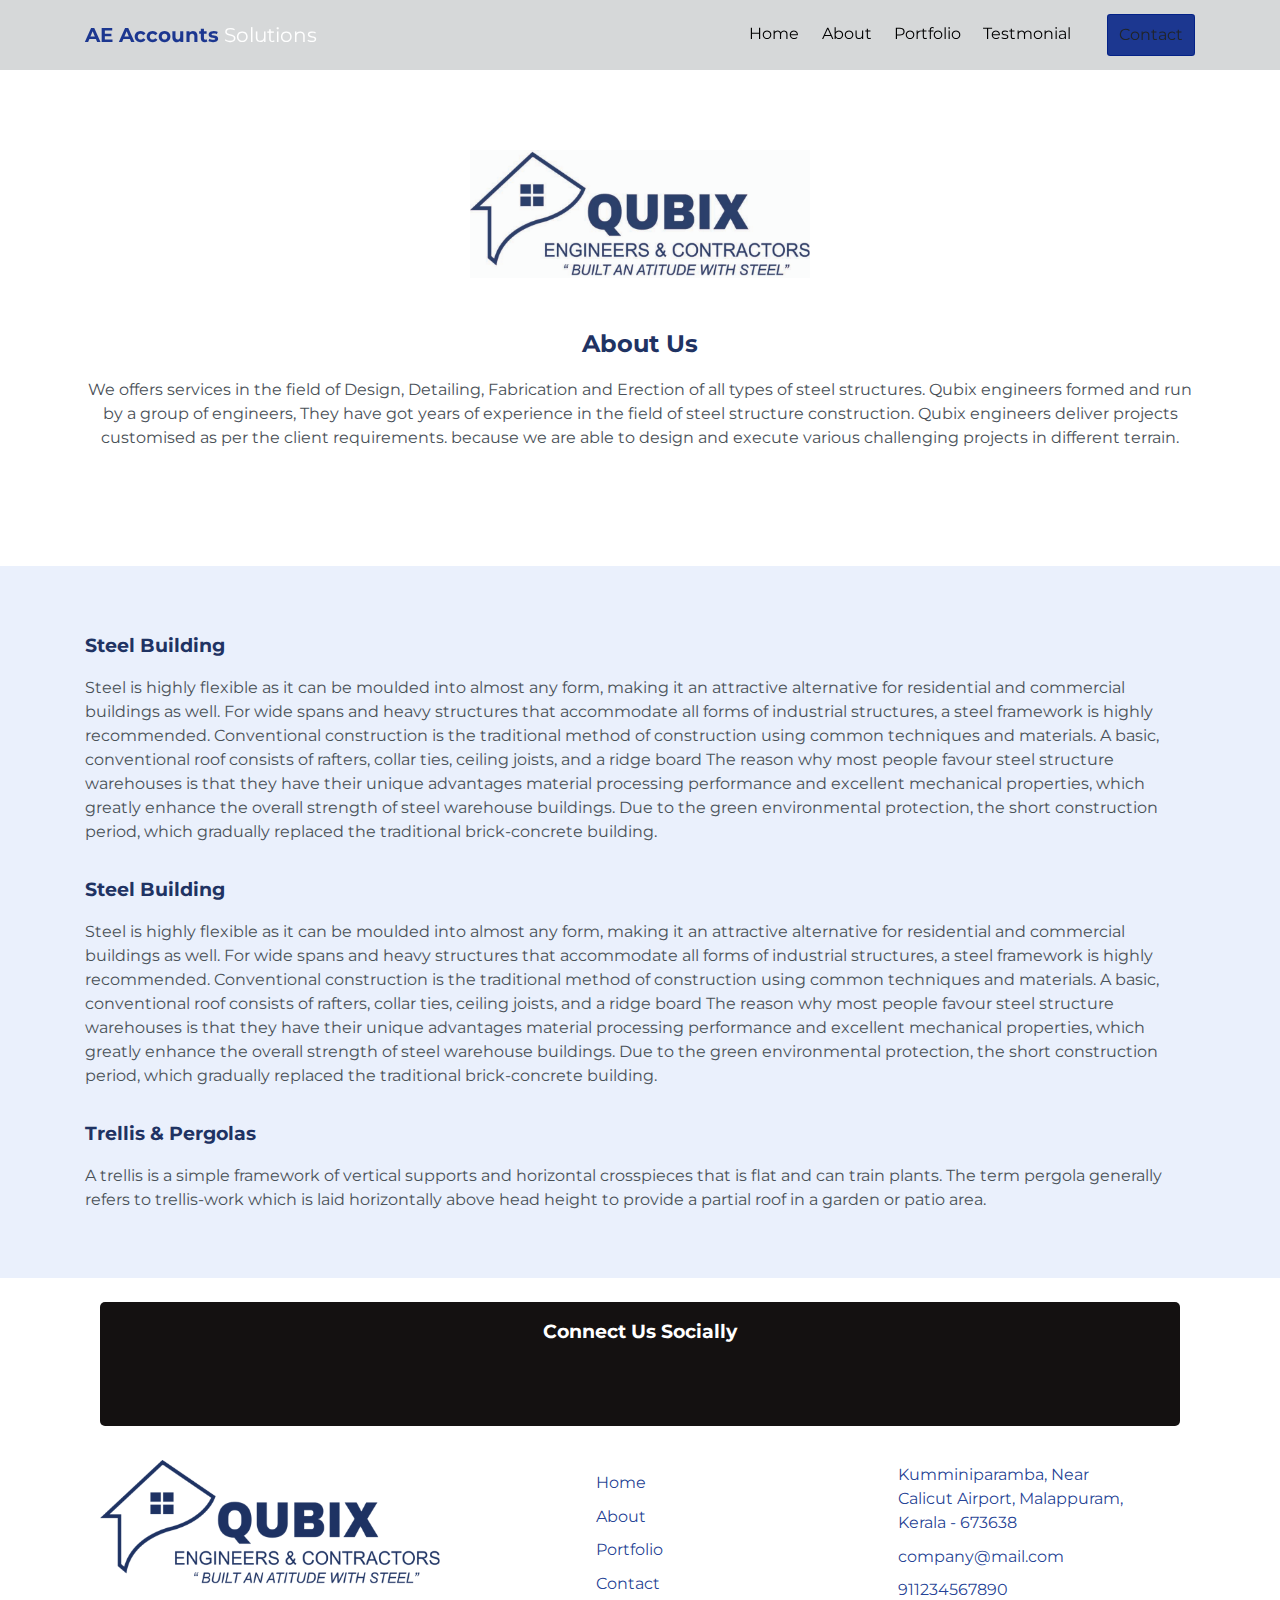
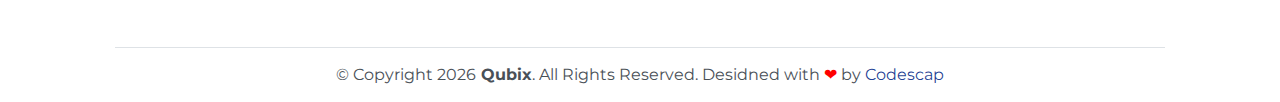
==== about.html @ 7cf541d4 "1.0" ====
<!DOCTYPE html>
<html lang="en">

<head>
    <meta charset="utf-8">
    <meta name="viewport" content="width=device-width, initial-scale=1, shrink-to-fit=no">
    <meta name="description" content="Start your development with AE Accounts Solutions landing page.">
    <meta name="author" content="Devcrud">
    <title>Qubix</title>

    <!-- font -->
    <link rel="preconnect" href="https://fonts.googleapis.com">
    <link rel="preconnect" href="https://fonts.gstatic.com" crossorigin>
    <link href="https://fonts.googleapis.com/css2?family=Montserrat:wght@200;300;400;500;600;700;800;900&display=swap"
        rel="stylesheet">

    <!-- font icons -->
    <link rel="stylesheet" href="assets/vendors/themify-icons/css/themify-icons.css">
    <link rel="stylesheet" href="https://cdnjs.cloudflare.com/ajax/libs/font-awesome/6.2.0/css/all.min.css"
        integrity="sha512-xh6O/CkQoPOWDdYTDqeRdPCVd1SpvCA9XXcUnZS2FmJNp1coAFzvtCN9BmamE+4aHK8yyUHUSCcJHgXloTyT2A=="
        crossorigin="anonymous" referrerpolicy="no-referrer" />

    <!-- main styles -->
    <link rel="stylesheet" href="assets/css/style.css">

</head>

<body data-spy="scroll" data-target=".navbar" data-offset="40" id="home">

    <!-- Page Navbar -->
    <nav id="scrollspy" class="navbar page-navbar navbar-light navbar-expand-md fixed-top" data-spy="affix"
        data-offset-top="20">
        <div class="container">
            <a class="navbar-brand" href="#"><strong class="text-primary">AE Accounts</strong> <span
                    class="text-dark">Solutions</span></a>
            <button class="navbar-toggler" type="button" data-toggle="collapse" data-target="#navbarSupportedContent"
                aria-controls="navbarSupportedContent" aria-expanded="false" aria-label="Toggle navigation">
                <span class="navbar-toggler-icon"></span>
            </button>

            <div class="collapse navbar-collapse" id="navbarSupportedContent">
                <ul class="navbar-nav ml-auto">
                    <li class="nav-item">
                        <a class="nav-link" href="index.html">Home</a>
                    </li>
                    <li class="nav-item">
                        <a class="nav-link" href="about.html">About</a>
                    </li>
                    <li class="nav-item">
                        <a class="nav-link" href="#features">Portfolio</a>
                    </li>
                    <li class="nav-item">
                        <a class="nav-link" href="#testmonial">Testmonial</a>
                    </li>
                    <!-- <li class="nav-item">
                        <a class="nav-link" href="#contact">Contact</a>
                    </li> -->
                    <li class="nav-item ml-md-4">
                        <a class="nav-link btn btn-primary" href="contact.html">Contact</a>
                    </li>
                </ul>
            </div>
        </div>
    </nav>
    <!-- End of Page Navbar -->

    <!-- Page Header -->
    <section class="abt-sec">
        <header id="home" class="abt">
            <div class="overlay"></div>
            <div class="header-content">
                <div class="container text-center">
                    <img class="col-lg-4 img-fluid pb-5" src="assets/img/logo.jpg" alt="">
                    <h2>About Us</h2>
                    <!-- <img class="col-lg-4 img-fluid py-5" src="assets/img/logo.jpg" alt=""> -->
                    <p class="pt-3">We offers services in the field of Design, Detailing, Fabrication and Erection of
                        all
                        types of steel structures. Qubix engineers formed and run by a group of engineers, They have got
                        years of experience in the field of steel structure construction. Qubix engineers deliver
                        projects
                        customised as per the client requirements. because we are able to design and execute various
                        challenging projects in different terrain.</p>
                </div>
            </div>
        </header>
    </section>
    <!-- End of Page Header -->

    <section class="abt-content">
        <div class="container">
            <div>
                <h3 class="pt-3">Steel Building</h3>
                <p class="pt-3">Steel is highly flexible as it can be moulded into almost any form, making it an
                    attractive
                    alternative for residential and commercial buildings as well. For wide spans and heavy structures
                    that accommodate all forms of industrial structures, a steel framework is highly recommended.
                    Conventional construction is the traditional method of construction using common techniques and
                    materials. A basic, conventional roof consists of rafters, collar ties, ceiling joists, and a ridge
                    board
                    The reason why most people favour steel structure warehouses is that they have their unique
                    advantages material processing performance and excellent mechanical properties, which greatly
                    enhance the overall strength of steel warehouse buildings. Due to the green environmental
                    protection, the short construction period, which gradually replaced the traditional brick-concrete
                    building.
                </p>
            </div>
            <div>
                <h3 class="pt-3">Steel Building</h3>
                <p class="pt-3">Steel is highly flexible as it can be moulded into almost any form, making it an
                    attractive
                    alternative for residential and commercial buildings as well. For wide spans and heavy structures
                    that accommodate all forms of industrial structures, a steel framework is highly recommended.
                    Conventional construction is the traditional method of construction using common techniques and
                    materials. A basic, conventional roof consists of rafters, collar ties, ceiling joists, and a ridge
                    board
                    The reason why most people favour steel structure warehouses is that they have their unique
                    advantages material processing performance and excellent mechanical properties, which greatly
                    enhance the overall strength of steel warehouse buildings. Due to the green environmental
                    protection, the short construction period, which gradually replaced the traditional brick-concrete
                    building.
                </p>
            </div>
            <div>
                <h3 class="pt-3">Trellis & Pergolas</h3>
                <p class="pt-3">A trellis is a simple framework of vertical supports and horizontal crosspieces that is
                    flat and can train plants. The term pergola generally refers to trellis-work which is laid
                    horizontally above head height to provide a partial roof in a garden or patio area.
                </p>
            </div>
        </div>
    </section>

    <!-- Section -->
    <section class="pb-0 pt-4">
        <!-- Container -->
        <div class="container">
            <div class="container">
                <div class="footer-top text-center py-3 mb-2">
                    <h3 class="pb-3">Connect Us Socially</h3>
                    <div class="icons-class-footer-top">
                        <i class="fa-brands fa-facebook px-2"></i>
                        <i class="fa-brands fa-whatsapp px-2"></i>
                        <i class="fa-brands fa-instagram px-2"></i>
                    </div>
                </div>
                <div class="row justify-content-between pt-4">
                    <div class="col-lg-4">
                        <img class="img-fluid" src="assets/img/logo.png" alt="">
                    </div>
                    <div class="row footer-cont">
                        <div class="footer-links col-lg-4 pt-2">
                            <!-- px-5 mx-auto -->
                            <ul>
                                <li><a href="">Home</a></li>
                                <li><a href="">About</a></li>
                                <li><a href="">Portfolio</a></li>
                                <li><a href="">Contact</a></li>
                            </ul>
                        </div>
                        <div class="col-lg-5">
                            <div class="footer-contact">
                                <i class="fa-solid fa-location-dot pr-3 mt-1"></i>
                                <div><a href="">Kumminiparamba, Near Calicut Airport, Malappuram, Kerala - 673638</a>
                                </div>
                            </div>
                            <div class="footer-contact">
                                <i class="fa-solid fa-envelope pr-3 mt-1"></i>
                                <a href="">company@mail.com</a>
                            </div>
                            <div class="footer-contact">
                                <i class="fa-solid fa-phone pr-3 mt-1"></i>
                                <a href="">911234567890</a>
                            </div>
                        </div>
                    </div>
                </div>
            </div>

            <!-- foooter -->
            <footer class="footer text-center">
                <p>&copy; Copyright
                    <script>document.write(new Date().getFullYear())</script><strong> Qubix</strong>. All Rights
                    Reserved. Desidned with <span>❤</span> by <a href="www.codescap.com">Codescap</a>
                </p>
            </footer>
            <!-- End of Footer-->

        </div>
        <!--End of Container -->
    </section>
    <!-- End of Section -->

    <!-- core  -->
    <script src="assets/vendors/jquery/jquery-3.4.1.js"></script>
    <script src="assets/vendors/bootstrap/bootstrap.bundle.js"></script>

    <!-- bootstrap affix -->
    <script src="assets/vendors/bootstrap/bootstrap.affix.js"></script>

    <!-- AE Accounts Solutions js -->
    <script src="assets/js/creative-design.js"></script>

</body>

</html>
---- assets/vendors/themify-icons/css/themify-icons.css ----
@font-face {
	font-family: 'themify';
	src:url("../fonts/themify.eot?-fvbane");
	src:url("../fonts/themify.eot?#iefix-fvbane") format("embedded-opentype"),
		url("../fonts/themify.woff?-fvbane") format("woff"),
		url("../fonts/themify.ttf?-fvbane") format("truetype"),
		url("../fonts/themify.svg?-fvbane#themify") format("svg");
	font-weight: normal;
	font-style: normal;
}

[class^="ti-"], [class*=" ti-"] {
	font-family: 'themify';
	speak: none;
	font-style: normal;
	font-weight: normal;
	font-variant: normal;
	text-transform: none;
	line-height: 1;

	/* Better Font Rendering =========== */
	-webkit-font-smoothing: antialiased;
	-moz-osx-font-smoothing: grayscale;
}

.ti-wand:before {
	content: "\e600";
}
.ti-volume:before {
	content: "\e601";
}
.ti-user:before {
	content: "\e602";
}
.ti-unlock:before {
	content: "\e603";
}
.ti-unlink:before {
	content: "\e604";
}
.ti-trash:before {
	content: "\e605";
}
.ti-thought:before {
	content: "\e606";
}
.ti-target:before {
	content: "\e607";
}
.ti-tag:before {
	content: "\e608";
}
.ti-tablet:before {
	content: "\e609";
}
.ti-star:before {
	content: "\e60a";
}
.ti-spray:before {
	content: "\e60b";
}
.ti-signal:before {
	content: "\e60c";
}
.ti-shopping-cart:before {
	content: "\e60d";
}
.ti-shopping-cart-full:before {
	content: "\e60e";
}
.ti-settings:before {
	content: "\e60f";
}
.ti-search:before {
	content: "\e610";
}
.ti-zoom-in:before {
	content: "\e611";
}
.ti-zoom-out:before {
	content: "\e612";
}
.ti-cut:before {
	content: "\e613";
}
.ti-ruler:before {
	content: "\e614";
}
.ti-ruler-pencil:before {
	content: "\e615";
}
.ti-ruler-alt:before {
	content: "\e616";
}
.ti-bookmark:before {
	content: "\e617";
}
.ti-bookmark-alt:before {
	content: "\e618";
}
.ti-reload:before {
	content: "\e619";
}
.ti-plus:before {
	content: "\e61a";
}
.ti-pin:before {
	content: "\e61b";
}
.ti-pencil:before {
	content: "\e61c";
}
.ti-pencil-alt:before {
	content: "\e61d";
}
.ti-paint-roller:before {
	content: "\e61e";
}
.ti-paint-bucket:before {
	content: "\e61f";
}
.ti-na:before {
	content: "\e620";
}
.ti-mobile:before {
	content: "\e621";
}
.ti-minus:before {
	content: "\e622";
}
.ti-medall:before {
	content: "\e623";
}
.ti-medall-alt:before {
	content: "\e624";
}
.ti-marker:before {
	content: "\e625";
}
.ti-marker-alt:before {
	content: "\e626";
}
.ti-arrow-up:before {
	content: "\e627";
}
.ti-arrow-right:before {
	content: "\e628";
}
.ti-arrow-left:before {
	content: "\e629";
}
.ti-arrow-down:before {
	content: "\e62a";
}
.ti-lock:before {
	content: "\e62b";
}
.ti-location-arrow:before {
	content: "\e62c";
}
.ti-link:before {
	content: "\e62d";
}
.ti-layout:before {
	content: "\e62e";
}
.ti-layers:before {
	content: "\e62f";
}
.ti-layers-alt:before {
	content: "\e630";
}
.ti-key:before {
	content: "\e631";
}
.ti-import:before {
	content: "\e632";
}
.ti-image:before {
	content: "\e633";
}
.ti-heart:before {
	content: "\e634";
}
.ti-heart-broken:before {
	content: "\e635";
}
.ti-hand-stop:before {
	content: "\e636";
}
.ti-hand-open:before {
	content: "\e637";
}
.ti-hand-drag:before {
	content: "\e638";
}
.ti-folder:before {
	content: "\e639";
}
.ti-flag:before {
	content: "\e63a";
}
.ti-flag-alt:before {
	content: "\e63b";
}
.ti-flag-alt-2:before {
	content: "\e63c";
}
.ti-eye:before {
	content: "\e63d";
}
.ti-export:before {
	content: "\e63e";
}
.ti-exchange-vertical:before {
	content: "\e63f";
}
.ti-desktop:before {
	content: "\e640";
}
.ti-cup:before {
	content: "\e641";
}
.ti-crown:before {
	content: "\e642";
}
.ti-comments:before {
	content: "\e643";
}
.ti-comment:before {
	content: "\e644";
}
.ti-comment-alt:before {
	content: "\e645";
}
.ti-close:before {
	content: "\e646";
}
.ti-clip:before {
	content: "\e647";
}
.ti-angle-up:before {
	content: "\e648";
}
.ti-angle-right:before {
	content: "\e649";
}
.ti-angle-left:before {
	content: "\e64a";
}
.ti-angle-down:before {
	content: "\e64b";
}
.ti-check:before {
	content: "\e64c";
}
.ti-check-box:before {
	content: "\e64d";
}
.ti-camera:before {
	content: "\e64e";
}
.ti-announcement:before {
	content: "\e64f";
}
.ti-brush:before {
	content: "\e650";
}
.ti-briefcase:before {
	content: "\e651";
}
.ti-bolt:before {
	content: "\e652";
}
.ti-bolt-alt:before {
	content: "\e653";
}
.ti-blackboard:before {
	content: "\e654";
}
.ti-bag:before {
	content: "\e655";
}
.ti-move:before {
	content: "\e656";
}
.ti-arrows-vertical:before {
	content: "\e657";
}
.ti-arrows-horizontal:before {
	content: "\e658";
}
.ti-fullscreen:before {
	content: "\e659";
}
.ti-arrow-top-right:before {
	content: "\e65a";
}
.ti-arrow-top-left:before {
	content: "\e65b";
}
.ti-arrow-circle-up:before {
	content: "\e65c";
}
.ti-arrow-circle-right:before {
	content: "\e65d";
}
.ti-arrow-circle-left:before {
	content: "\e65e";
}
.ti-arrow-circle-down:before {
	content: "\e65f";
}
.ti-angle-double-up:before {
	content: "\e660";
}
.ti-angle-double-right:before {
	content: "\e661";
}
.ti-angle-double-left:before {
	content: "\e662";
}
.ti-angle-double-down:before {
	content: "\e663";
}
.ti-zip:before {
	content: "\e664";
}
.ti-world:before {
	content: "\e665";
}
.ti-wheelchair:before {
	content: "\e666";
}
.ti-view-list:before {
	content: "\e667";
}
.ti-view-list-alt:before {
	content: "\e668";
}
.ti-view-grid:before {
	content: "\e669";
}
.ti-uppercase:before {
	content: "\e66a";
}
.ti-upload:before {
	content: "\e66b";
}
.ti-underline:before {
	content: "\e66c";
}
.ti-truck:before {
	content: "\e66d";
}
.ti-timer:before {
	content: "\e66e";
}
.ti-ticket:before {
	content: "\e66f";
}
.ti-thumb-up:before {
	content: "\e670";
}
.ti-thumb-down:before {
	content: "\e671";
}
.ti-text:before {
	content: "\e672";
}
.ti-stats-up:before {
	content: "\e673";
}
.ti-stats-down:before {
	content: "\e674";
}
.ti-split-v:before {
	content: "\e675";
}
.ti-split-h:before {
	content: "\e676";
}
.ti-smallcap:before {
	content: "\e677";
}
.ti-shine:before {
	content: "\e678";
}
.ti-shift-right:before {
	content: "\e679";
}
.ti-shift-left:before {
	content: "\e67a";
}
.ti-shield:before {
	content: "\e67b";
}
.ti-notepad:before {
	content: "\e67c";
}
.ti-server:before {
	content: "\e67d";
}
.ti-quote-right:before {
	content: "\e67e";
}
.ti-quote-left:before {
	content: "\e67f";
}
.ti-pulse:before {
	content: "\e680";
}
.ti-printer:before {
	content: "\e681";
}
.ti-power-off:before {
	content: "\e682";
}
.ti-plug:before {
	content: "\e683";
}
.ti-pie-chart:before {
	content: "\e684";
}
.ti-paragraph:before {
	content: "\e685";
}
.ti-panel:before {
	content: "\e686";
}
.ti-package:before {
	content: "\e687";
}
.ti-music:before {
	content: "\e688";
}
.ti-music-alt:before {
	content: "\e689";
}
.ti-mouse:before {
	content: "\e68a";
}
.ti-mouse-alt:before {
	content: "\e68b";
}
.ti-money:before {
	content: "\e68c";
}
.ti-microphone:before {
	content: "\e68d";
}
.ti-menu:before {
	content: "\e68e";
}
.ti-menu-alt:before {
	content: "\e68f";
}
.ti-map:before {
	content: "\e690";
}
.ti-map-alt:before {
	content: "\e691";
}
.ti-loop:before {
	content: "\e692";
}
.ti-location-pin:before {
	content: "\e693";
}
.ti-list:before {
	content: "\e694";
}
.ti-light-bulb:before {
	content: "\e695";
}
.ti-Italic:before {
	content: "\e696";
}
.ti-info:before {
	content: "\e697";
}
.ti-infinite:before {
	content: "\e698";
}
.ti-id-badge:before {
	content: "\e699";
}
.ti-hummer:before {
	content: "\e69a";
}
.ti-home:before {
	content: "\e69b";
}
.ti-help:before {
	content: "\e69c";
}
.ti-headphone:before {
	content: "\e69d";
}
.ti-harddrives:before {
	content: "\e69e";
}
.ti-harddrive:before {
	content: "\e69f";
}
.ti-gift:before {
	content: "\e6a0";
}
.ti-game:before {
	content: "\e6a1";
}
.ti-filter:before {
	content: "\e6a2";
}
.ti-files:before {
	content: "\e6a3";
}
.ti-file:before {
	content: "\e6a4";
}
.ti-eraser:before {
	content: "\e6a5";
}
.ti-envelope:before {
	content: "\e6a6";
}
.ti-download:before {
	content: "\e6a7";
}
.ti-direction:before {
	content: "\e6a8";
}
.ti-direction-alt:before {
	content: "\e6a9";
}
.ti-dashboard:before {
	content: "\e6aa";
}
.ti-control-stop:before {
	content: "\e6ab";
}
.ti-control-shuffle:before {
	content: "\e6ac";
}
.ti-control-play:before {
	content: "\e6ad";
}
.ti-control-pause:before {
	content: "\e6ae";
}
.ti-control-forward:before {
	content: "\e6af";
}
.ti-control-backward:before {
	content: "\e6b0";
}
.ti-cloud:before {
	content: "\e6b1";
}
.ti-cloud-up:before {
	content: "\e6b2";
}
.ti-cloud-down:before {
	content: "\e6b3";
}
.ti-clipboard:before {
	content: "\e6b4";
}
.ti-car:before {
	content: "\e6b5";
}
.ti-calendar:before {
	content: "\e6b6";
}
.ti-book:before {
	content: "\e6b7";
}
.ti-bell:before {
	content: "\e6b8";
}
.ti-basketball:before {
	content: "\e6b9";
}
.ti-bar-chart:before {
	content: "\e6ba";
}
.ti-bar-chart-alt:before {
	content: "\e6bb";
}
.ti-back-right:before {
	content: "\e6bc";
}
.ti-back-left:before {
	content: "\e6bd";
}
.ti-arrows-corner:before {
	content: "\e6be";
}
.ti-archive:before {
	content: "\e6bf";
}
.ti-anchor:before {
	content: "\e6c0";
}
.ti-align-right:before {
	content: "\e6c1";
}
.ti-align-left:before {
	content: "\e6c2";
}
.ti-align-justify:before {
	content: "\e6c3";
}
.ti-align-center:before {
	content: "\e6c4";
}
.ti-alert:before {
	content: "\e6c5";
}
.ti-alarm-clock:before {
	content: "\e6c6";
}
.ti-agenda:before {
	content: "\e6c7";
}
.ti-write:before {
	content: "\e6c8";
}
.ti-window:before {
	content: "\e6c9";
}
.ti-widgetized:before {
	content: "\e6ca";
}
.ti-widget:before {
	content: "\e6cb";
}
.ti-widget-alt:before {
	content: "\e6cc";
}
.ti-wallet:before {
	content: "\e6cd";
}
.ti-video-clapper:before {
	content: "\e6ce";
}
.ti-video-camera:before {
	content: "\e6cf";
}
.ti-vector:before {
	content: "\e6d0";
}
.ti-themify-logo:before {
	content: "\e6d1";
}
.ti-themify-favicon:before {
	content: "\e6d2";
}
.ti-themify-favicon-alt:before {
	content: "\e6d3";
}
.ti-support:before {
	content: "\e6d4";
}
.ti-stamp:before {
	content: "\e6d5";
}
.ti-split-v-alt:before {
	content: "\e6d6";
}
.ti-slice:before {
	content: "\e6d7";
}
.ti-shortcode:before {
	content: "\e6d8";
}
.ti-shift-right-alt:before {
	content: "\e6d9";
}
.ti-shift-left-alt:before {
	content: "\e6da";
}
.ti-ruler-alt-2:before {
	content: "\e6db";
}
.ti-receipt:before {
	content: "\e6dc";
}
.ti-pin2:before {
	content: "\e6dd";
}
.ti-pin-alt:before {
	content: "\e6de";
}
.ti-pencil-alt2:before {
	content: "\e6df";
}
.ti-palette:before {
	content: "\e6e0";
}
.ti-more:before {
	content: "\e6e1";
}
.ti-more-alt:before {
	content: "\e6e2";
}
.ti-microphone-alt:before {
	content: "\e6e3";
}
.ti-magnet:before {
	content: "\e6e4";
}
.ti-line-double:before {
	content: "\e6e5";
}
.ti-line-dotted:before {
	content: "\e6e6";
}
.ti-line-dashed:before {
	content: "\e6e7";
}
.ti-layout-width-full:before {
	content: "\e6e8";
}
.ti-layout-width-default:before {
	content: "\e6e9";
}
.ti-layout-width-default-alt:before {
	content: "\e6ea";
}
.ti-layout-tab:before {
	content: "\e6eb";
}
.ti-layout-tab-window:before {
	content: "\e6ec";
}
.ti-layout-tab-v:before {
	content: "\e6ed";
}
.ti-layout-tab-min:before {
	content: "\e6ee";
}
.ti-layout-slider:before {
	content: "\e6ef";
}
.ti-layout-slider-alt:before {
	content: "\e6f0";
}
.ti-layout-sidebar-right:before {
	content: "\e6f1";
}
.ti-layout-sidebar-none:before {
	content: "\e6f2";
}
.ti-layout-sidebar-left:before {
	content: "\e6f3";
}
.ti-layout-placeholder:before {
	content: "\e6f4";
}
.ti-layout-menu:before {
	content: "\e6f5";
}
.ti-layout-menu-v:before {
	content: "\e6f6";
}
.ti-layout-menu-separated:before {
	content: "\e6f7";
}
.ti-layout-menu-full:before {
	content: "\e6f8";
}
.ti-layout-media-right-alt:before {
	content: "\e6f9";
}
.ti-layout-media-right:before {
	content: "\e6fa";
}
.ti-layout-media-overlay:before {
	content: "\e6fb";
}
.ti-layout-media-overlay-alt:before {
	content: "\e6fc";
}
.ti-layout-media-overlay-alt-2:before {
	content: "\e6fd";
}
.ti-layout-media-left-alt:before {
	content: "\e6fe";
}
.ti-layout-media-left:before {
	content: "\e6ff";
}
.ti-layout-media-center-alt:before {
	content: "\e700";
}
.ti-layout-media-center:before {
	content: "\e701";
}
.ti-layout-list-thumb:before {
	content: "\e702";
}
.ti-layout-list-thumb-alt:before {
	content: "\e703";
}
.ti-layout-list-post:before {
	content: "\e704";
}
.ti-layout-list-large-image:before {
	content: "\e705";
}
.ti-layout-line-solid:before {
	content: "\e706";
}
.ti-layout-grid4:before {
	content: "\e707";
}
.ti-layout-grid3:before {
	content: "\e708";
}
.ti-layout-grid2:before {
	content: "\e709";
}
.ti-layout-grid2-thumb:before {
	content: "\e70a";
}
.ti-layout-cta-right:before {
	content: "\e70b";
}
.ti-layout-cta-left:before {
	content: "\e70c";
}
.ti-layout-cta-center:before {
	content: "\e70d";
}
.ti-layout-cta-btn-right:before {
	content: "\e70e";
}
.ti-layout-cta-btn-left:before {
	content: "\e70f";
}
.ti-layout-column4:before {
	content: "\e710";
}
.ti-layout-column3:before {
	content: "\e711";
}
.ti-layout-column2:before {
	content: "\e712";
}
.ti-layout-accordion-separated:before {
	content: "\e713";
}
.ti-layout-accordion-merged:before {
	content: "\e714";
}
.ti-layout-accordion-list:before {
	content: "\e715";
}
.ti-ink-pen:before {
	content: "\e716";
}
.ti-info-alt:before {
	content: "\e717";
}
.ti-help-alt:before {
	content: "\e718";
}
.ti-headphone-alt:before {
	content: "\e719";
}
.ti-hand-point-up:before {
	content: "\e71a";
}
.ti-hand-point-right:before {
	content: "\e71b";
}
.ti-hand-point-left:before {
	content: "\e71c";
}
.ti-hand-point-down:before {
	content: "\e71d";
}
.ti-gallery:before {
	content: "\e71e";
}
.ti-face-smile:before {
	content: "\e71f";
}
.ti-face-sad:before {
	content: "\e720";
}
.ti-credit-card:before {
	content: "\e721";
}
.ti-control-skip-forward:before {
	content: "\e722";
}
.ti-control-skip-backward:before {
	content: "\e723";
}
.ti-control-record:before {
	content: "\e724";
}
.ti-control-eject:before {
	content: "\e725";
}
.ti-comments-smiley:before {
	content: "\e726";
}
.ti-brush-alt:before {
	content: "\e727";
}
.ti-youtube:before {
	content: "\e728";
}
.ti-vimeo:before {
	content: "\e729";
}
.ti-twitter:before {
	content: "\e72a";
}
.ti-time:before {
	content: "\e72b";
}
.ti-tumblr:before {
	content: "\e72c";
}
.ti-skype:before {
	content: "\e72d";
}
.ti-share:before {
	content: "\e72e";
}
.ti-share-alt:before {
	content: "\e72f";
}
.ti-rocket:before {
	content: "\e730";
}
.ti-pinterest:before {
	content: "\e731";
}
.ti-new-window:before {
	content: "\e732";
}
.ti-microsoft:before {
	content: "\e733";
}
.ti-list-ol:before {
	content: "\e734";
}
.ti-linkedin:before {
	content: "\e735";
}
.ti-layout-sidebar-2:before {
	content: "\e736";
}
.ti-layout-grid4-alt:before {
	content: "\e737";
}
.ti-layout-grid3-alt:before {
	content: "\e738";
}
.ti-layout-grid2-alt:before {
	content: "\e739";
}
.ti-layout-column4-alt:before {
	content: "\e73a";
}
.ti-layout-column3-alt:before {
	content: "\e73b";
}
.ti-layout-column2-alt:before {
	content: "\e73c";
}
.ti-instagram:before {
	content: "\e73d";
}
.ti-google:before {
	content: "\e73e";
}
.ti-github:before {
	content: "\e73f";
}
.ti-flickr:before {
	content: "\e740";
}
.ti-facebook:before {
	content: "\e741";
}
.ti-dropbox:before {
	content: "\e742";
}
.ti-dribbble:before {
	content: "\e743";
}
.ti-apple:before {
	content: "\e744";
}
.ti-android:before {
	content: "\e745";
}
.ti-save:before {
	content: "\e746";
}
.ti-save-alt:before {
	content: "\e747";
}
.ti-yahoo:before {
	content: "\e748";
}
.ti-wordpress:before {
	content: "\e749";
}
.ti-vimeo-alt:before {
	content: "\e74a";
}
.ti-twitter-alt:before {
	content: "\e74b";
}
.ti-tumblr-alt:before {
	content: "\e74c";
}
.ti-trello:before {
	content: "\e74d";
}
.ti-stack-overflow:before {
	content: "\e74e";
}
.ti-soundcloud:before {
	content: "\e74f";
}
.ti-sharethis:before {
	content: "\e750";
}
.ti-sharethis-alt:before {
	content: "\e751";
}
.ti-reddit:before {
	content: "\e752";
}
.ti-pinterest-alt:before {
	content: "\e753";
}
.ti-microsoft-alt:before {
	content: "\e754";
}
.ti-linux:before {
	content: "\e755";
}
.ti-jsfiddle:before {
	content: "\e756";
}
.ti-joomla:before {
	content: "\e757";
}
.ti-html5:before {
	content: "\e758";
}
.ti-flickr-alt:before {
	content: "\e759";
}
.ti-email:before {
	content: "\e75a";
}
.ti-drupal:before {
	content: "\e75b";
}
.ti-dropbox-alt:before {
	content: "\e75c";
}
.ti-css3:before {
	content: "\e75d";
}
.ti-rss:before {
	content: "\e75e";
}
.ti-rss-alt:before {
	content: "\e75f";
}
---- assets/css/style.css ----
@charset "UTF-8";

@import url("https://fonts.googleapis.com/css?family=Ubuntu:300,300i,400,400i,500,500i,700,700i&display=swap");

:root {
  --blue: #79A9F5;
  --indigo: #C45F90;
  --purple: #A16AE8;
  --pink: #FC8BC0;
  --red: #F85C70;
  --orange: #FF8882;
  --yellow: #001f85de;
  --green: #A3C14A;
  --teal: #20c997;
  --cyan: #47D8E0;
  --white: #fff;
  --gray: #6c757d;
  --gray-dark: #343a40;
  --primary: #001f85de;
  --secondary: #6c757d;
  --success: #A3C14A;
  --info: #47D8E0;
  --warning: #FF8882;
  --danger: #F85C70;
  --light: #f8f9fa;
  --dark: #343a40;
  --breakpoint-xs: 0;
  --breakpoint-sm: 576px;
  --breakpoint-md: 768px;
  --breakpoint-lg: 992px;
  --breakpoint-xl: 1200px;
  --font-family: 'Montserrat', sans-serif;
  /* --font-family-monospace: SFMono-Regular, Menlo, Monaco, Consolas, "Liberation Mono", "Courier New", monospace; */
}

*,
*::before,
*::after {
  box-sizing: border-box;
}

html {
  font-family: 'Montserrat', sans-serif;
  line-height: 1.15;
  -webkit-text-size-adjust: 100%;
  -webkit-tap-highlight-color: rgba(0, 0, 0, 0);
}

article,
aside,
figcaption,
figure,
footer,
header,
hgroup,
main,
nav,
section {
  display: block;
}

/* footer */
.footer-links ul {
  list-style: none;
}

.footer-links li {
  padding: 0.3rem 0;
  margin: 0 auto;
}

body {
  margin: 0;
  font-family: 'Montserrat', sans-serif;
  font-size: 1rem;
  font-weight: 400;
  line-height: 1.5;
  color: #495057;
  text-align: left;
  background-color: #fff;
}

[tabindex="-1"]:focus {
  outline: 0 !important;
}

#contact {
  padding: 0 0 50px 0;
}

.cont-page-sec{
  margin-top: 120px;
}

hr {
  box-sizing: content-box;
  height: 0;
  overflow: visible;
}

h1 {
  color: rgb(255, 255, 255);
  font-size: 3rem;
  font-weight: 700px;
}

h2 {
  text-align: center;
  color: #1f3363;
}

h3 {
  color: #1f3363;
}

p {
  margin-top: 0;
  margin-bottom: 1rem;
  font-size: 1rem;
  /* text-align: justify; */
}

abbr[title],
abbr[data-original-title] {
  text-decoration: underline;
  -webkit-text-decoration: underline dotted;
  text-decoration: underline dotted;
  cursor: help;
  border-bottom: 0;
  -webkit-text-decoration-skip-ink: none;
  text-decoration-skip-ink: none;
}

address {
  margin-bottom: 1rem;
  font-style: normal;
  line-height: inherit;
}

.footer-cont {
  justify-content: space-evenly;
}

.footer-contact {
  padding: 0.3rem 0;
  display: flex;
}

.footer-top {
  background-color: #141111;
  border-radius: 5px;
}

.footer-top:hover {
  background-color: #e2be71;
  color: #000;
}

.footer-top:hover h3 {
  background-color: #e2be71;
  color: #000;
}

.footer-top h3 {
  color: white;
}

.icons-class-footer-top i {
  font-size: 2rem;
  color: white;
}

.icons-class-footer-top i:hover {
  font-size: 2rem;
  color: black;
}

dd {
  margin-bottom: .5rem;
  margin-left: 0;
}

blockquote {
  margin: 0 0 1rem;
}

b,
strong {
  font-weight: bolder;
}

small {
  font-size: 80%;
}

sub,
sup {
  position: relative;
  font-size: 75%;
  line-height: 0;
  vertical-align: baseline;
}

sub {
  bottom: -.25em;
}

sup {
  top: -.5em;
}

a {
  color: #001f85de;
  text-decoration: none;
  background-color: transparent;
}

a:hover {
  color: #d4aa05;
  text-decoration: none;
}

a:not([href]):not([tabindex]) {
  color: inherit;
  text-decoration: none;
}

a:not([href]):not([tabindex]):hover,
a:not([href]):not([tabindex]):focus {
  color: inherit;
  text-decoration: none;
}

a:not([href]):not([tabindex]):focus {
  outline: 0;
}

pre,
code,
kbd,
samp {
  font-family: 'Montserrat', sans-serif;
  font-size: 1em;
}

pre {
  margin-top: 0;
  margin-bottom: 1rem;
  overflow: auto;
}

figure {
  margin: 0 0 1rem;
}

img {
  vertical-align: middle;
  border-style: none;
}

svg {
  overflow: hidden;
  vertical-align: middle;
}

table {
  border-collapse: collapse;
}

caption {
  padding-top: 0.75rem;
  padding-bottom: 0.75rem;
  color: #adb5bd;
  text-align: left;
  caption-side: bottom;
}

th {
  text-align: inherit;
}

label {
  display: inline-block;
  margin-bottom: 0.5rem;
}

button {
  border-radius: 0;
}

button:focus {
  outline: 1px dotted;
  outline: 5px auto -webkit-focus-ring-color;
}

input,
button,
select,
optgroup,
textarea {
  margin: 0;
  font-family: inherit;
  font-size: inherit;
  line-height: inherit;
}

button,
input {
  overflow: visible;
}

button,
select {
  text-transform: none;
}

select {
  word-wrap: normal;
}

button,
[type="button"],
[type="reset"],
[type="submit"] {
  -webkit-appearance: button;
}

button:not(:disabled),
[type="button"]:not(:disabled),
[type="reset"]:not(:disabled),
[type="submit"]:not(:disabled) {
  cursor: pointer;
}

button::-moz-focus-inner,
[type="button"]::-moz-focus-inner,
[type="reset"]::-moz-focus-inner,
[type="submit"]::-moz-focus-inner {
  padding: 0;
  border-style: none;
}

input[type="radio"],
input[type="checkbox"] {
  box-sizing: border-box;
  padding: 0;
}

input[type="date"],
input[type="time"],
input[type="datetime-local"],
input[type="month"] {
  -webkit-appearance: listbox;
}

textarea {
  overflow: auto;
  resize: vertical;
}

fieldset {
  min-width: 0;
  padding: 0;
  margin: 0;
  border: 0;
}

legend {
  display: block;
  width: 100%;
  max-width: 100%;
  padding: 0;
  margin-bottom: .5rem;
  font-size: 1.5rem;
  line-height: inherit;
  color: inherit;
  white-space: normal;
}

progress {
  vertical-align: baseline;
}

[type="number"]::-webkit-inner-spin-button,
[type="number"]::-webkit-outer-spin-button {
  height: auto;
}

[type="search"] {
  outline-offset: -2px;
  -webkit-appearance: none;
}

[type="search"]::-webkit-search-decoration {
  -webkit-appearance: none;
}

::-webkit-file-upload-button {
  font: inherit;
  -webkit-appearance: button;
}

output {
  display: inline-block;
}

summary {
  display: list-item;
  cursor: pointer;
}

template {
  display: none;
}

[hidden] {
  display: none !important;
}

.about-us {
  text-align: center;
  align-items: center;
}

.lead {
  font-size: 1.25rem;
  font-weight: 300;
}

.display-1 {
  font-size: 6rem;
  font-weight: 300;
  line-height: 1.2;
}

.display-2 {
  font-size: 5.5rem;
  font-weight: 300;
  line-height: 1.2;
}

.display-3 {
  font-size: 4.5rem;
  font-weight: 300;
  line-height: 1.2;
}

.display-4 {
  font-size: 3.5rem;
  font-weight: 300;
  line-height: 1.2;
}

hr {
  margin-top: 1rem;
  margin-bottom: 1rem;
  border: 0;
  border-top: 1px solid rgba(255, 255, 255, 0.1);
}

small,
.small {
  font-size: 80%;
  font-weight: 400;
}

mark,
.mark {
  padding: 0.2em;
  background-color: #fcf8e3;
}

.list-unstyled {
  padding-left: 0;
  list-style: none;
}

.list-inline {
  padding-left: 0;
  list-style: none;
}

.list-inline-item {
  display: inline-block;
}

.list-inline-item:not(:last-child) {
  margin-right: 0.5rem;
}

.initialism {
  font-size: 90%;
  text-transform: uppercase;
}

.blockquote {
  margin-bottom: 1rem;
  font-size: 1.25rem;
}

.blockquote-footer {
  display: block;
  font-size: 80%;
  color: #6c757d;
}

.blockquote-footer::before {
  content: "\2014\00A0";
}

.img-fluid {
  max-width: 100%;
  height: auto;
}

.img-thumbnail {
  padding: 0.25rem;
  background-color: #fff;
  border: 1px solid #dee2e6;
  border-radius: 0.2rem;
  max-width: 100%;
  height: auto;
}

.figure {
  display: inline-block;
}

.figure-img {
  margin-bottom: 0.5rem;
  line-height: 1;
}

.figure-caption {
  font-size: 90%;
  color: #6c757d;
}

code {
  font-size: 87.5%;
  color: #FC8BC0;
  word-break: break-word;
}

a>code {
  color: inherit;
}

kbd {
  padding: 0.2rem 0.4rem;
  font-size: 87.5%;
  color: #fff;
  background-color: #212529;
  border-radius: 0.1rem;
}

kbd kbd {
  padding: 0;
  font-size: 100%;
  font-weight: 700;
}

pre {
  display: block;
  font-size: 87.5%;
  color: #fbdb5e;
}

pre code {
  font-size: inherit;
  color: inherit;
  word-break: normal;
}

.pre-scrollable {
  max-height: 300px;
  overflow-y: scroll;
}

.container {
  width: 100%;
  padding-right: 15px;
  padding-left: 15px;
  margin-right: auto;
  margin-left: auto;
}

@media (min-width: 576px) {
  .container {
    max-width: 540px;
  }
}

@media (min-width: 768px) {
  .container {
    max-width: 720px;
  }
}

@media (min-width: 992px) {
  .container {
    max-width: 960px;
  }
}

@media (min-width: 1200px) {
  .container {
    max-width: 1140px;
  }
}

.container-fluid {
  width: 100%;
  padding-right: 15px;
  padding-left: 15px;
  margin-right: auto;
  margin-left: auto;
}

.row {
  display: -webkit-box;
  display: -webkit-flex;
  display: -ms-flexbox;
  display: flex;
  -webkit-flex-wrap: wrap;
  -ms-flex-wrap: wrap;
  flex-wrap: wrap;
  margin-right: -15px;
  margin-left: -15px;
}

.no-gutters {
  margin-right: 0;
  margin-left: 0;
}

.no-gutters>.col,
.no-gutters>[class*="col-"] {
  padding-right: 0;
  padding-left: 0;
}

.col-1,
.col-2,
.col-3,
.col-4,
.col-5,
.col-6,
.col-7,
.col-8,
.col-9,
.col-10,
.col-11,
.col-12,
.col,
.col-auto,
.col-sm-1,
.col-sm-2,
.col-sm-3,
.col-sm-4,
.col-sm-5,
.col-sm-6,
.col-sm-7,
.col-sm-8,
.col-sm-9,
.col-sm-10,
.col-sm-11,
.col-sm-12,
.col-sm,
.col-sm-auto,
.col-md-1,
.col-md-2,
.col-md-3,
.col-md-4,
.col-md-5,
.col-md-6,
.col-md-7,
.col-md-8,
.col-md-9,
.col-md-10,
.col-md-11,
.col-md-12,
.col-md,
.col-md-auto,
.col-lg-1,
.col-lg-2,
.col-lg-3,
.col-lg-4,
.col-lg-5,
.col-lg-6,
.col-lg-7,
.col-lg-8,
.col-lg-9,
.col-lg-10,
.col-lg-11,
.col-lg-12,
.col-lg,
.col-lg-auto,
.col-xl-1,
.col-xl-2,
.col-xl-3,
.col-xl-4,
.col-xl-5,
.col-xl-6,
.col-xl-7,
.col-xl-8,
.col-xl-9,
.col-xl-10,
.col-xl-11,
.col-xl-12,
.col-xl,
.col-xl-auto {
  position: relative;
  width: 100%;
  padding-right: 15px;
  padding-left: 15px;
}

.col {
  -webkit-flex-basis: 0;
  -ms-flex-preferred-size: 0;
  flex-basis: 0;
  -webkit-box-flex: 1;
  -webkit-flex-grow: 1;
  -ms-flex-positive: 1;
  flex-grow: 1;
  max-width: 100%;
}

.col-auto {
  -webkit-box-flex: 0;
  -webkit-flex: 0 0 auto;
  -ms-flex: 0 0 auto;
  flex: 0 0 auto;
  width: auto;
  max-width: 100%;
}

.col-1 {
  -webkit-box-flex: 0;
  -webkit-flex: 0 0 8.33333%;
  -ms-flex: 0 0 8.33333%;
  flex: 0 0 8.33333%;
  max-width: 8.33333%;
}

.col-2 {
  -webkit-box-flex: 0;
  -webkit-flex: 0 0 16.66667%;
  -ms-flex: 0 0 16.66667%;
  flex: 0 0 16.66667%;
  max-width: 16.66667%;
}

.col-3 {
  -webkit-box-flex: 0;
  -webkit-flex: 0 0 25%;
  -ms-flex: 0 0 25%;
  flex: 0 0 25%;
  max-width: 25%;
}

.col-4 {
  -webkit-box-flex: 0;
  -webkit-flex: 0 0 33.33333%;
  -ms-flex: 0 0 33.33333%;
  flex: 0 0 33.33333%;
  max-width: 33.33333%;
}

.col-5 {
  -webkit-box-flex: 0;
  -webkit-flex: 0 0 41.66667%;
  -ms-flex: 0 0 41.66667%;
  flex: 0 0 41.66667%;
  max-width: 41.66667%;
}

.col-6 {
  -webkit-box-flex: 0;
  -webkit-flex: 0 0 50%;
  -ms-flex: 0 0 50%;
  flex: 0 0 50%;
  max-width: 50%;
}

.col-7 {
  -webkit-box-flex: 0;
  -webkit-flex: 0 0 58.33333%;
  -ms-flex: 0 0 58.33333%;
  flex: 0 0 58.33333%;
  max-width: 58.33333%;
}

.col-8 {
  -webkit-box-flex: 0;
  -webkit-flex: 0 0 66.66667%;
  -ms-flex: 0 0 66.66667%;
  flex: 0 0 66.66667%;
  max-width: 66.66667%;
}

.col-9 {
  -webkit-box-flex: 0;
  -webkit-flex: 0 0 75%;
  -ms-flex: 0 0 75%;
  flex: 0 0 75%;
  max-width: 75%;
}

.col-10 {
  -webkit-box-flex: 0;
  -webkit-flex: 0 0 83.33333%;
  -ms-flex: 0 0 83.33333%;
  flex: 0 0 83.33333%;
  max-width: 83.33333%;
}

.col-11 {
  -webkit-box-flex: 0;
  -webkit-flex: 0 0 91.66667%;
  -ms-flex: 0 0 91.66667%;
  flex: 0 0 91.66667%;
  max-width: 91.66667%;
}

.col-12 {
  -webkit-box-flex: 0;
  -webkit-flex: 0 0 100%;
  -ms-flex: 0 0 100%;
  flex: 0 0 100%;
  max-width: 100%;
}

.order-first {
  -webkit-box-ordinal-group: 0;
  -webkit-order: -1;
  -ms-flex-order: -1;
  order: -1;
}

.order-last {
  -webkit-box-ordinal-group: 14;
  -webkit-order: 13;
  -ms-flex-order: 13;
  order: 13;
}

.order-0 {
  -webkit-box-ordinal-group: 1;
  -webkit-order: 0;
  -ms-flex-order: 0;
  order: 0;
}

.order-1 {
  -webkit-box-ordinal-group: 2;
  -webkit-order: 1;
  -ms-flex-order: 1;
  order: 1;
}

.order-2 {
  -webkit-box-ordinal-group: 3;
  -webkit-order: 2;
  -ms-flex-order: 2;
  order: 2;
}

.order-3 {
  -webkit-box-ordinal-group: 4;
  -webkit-order: 3;
  -ms-flex-order: 3;
  order: 3;
}

.order-4 {
  -webkit-box-ordinal-group: 5;
  -webkit-order: 4;
  -ms-flex-order: 4;
  order: 4;
}

.order-5 {
  -webkit-box-ordinal-group: 6;
  -webkit-order: 5;
  -ms-flex-order: 5;
  order: 5;
}

.order-6 {
  -webkit-box-ordinal-group: 7;
  -webkit-order: 6;
  -ms-flex-order: 6;
  order: 6;
}

.order-7 {
  -webkit-box-ordinal-group: 8;
  -webkit-order: 7;
  -ms-flex-order: 7;
  order: 7;
}

.order-8 {
  -webkit-box-ordinal-group: 9;
  -webkit-order: 8;
  -ms-flex-order: 8;
  order: 8;
}

.order-9 {
  -webkit-box-ordinal-group: 10;
  -webkit-order: 9;
  -ms-flex-order: 9;
  order: 9;
}

.order-10 {
  -webkit-box-ordinal-group: 11;
  -webkit-order: 10;
  -ms-flex-order: 10;
  order: 10;
}

.order-11 {
  -webkit-box-ordinal-group: 12;
  -webkit-order: 11;
  -ms-flex-order: 11;
  order: 11;
}

.order-12 {
  -webkit-box-ordinal-group: 13;
  -webkit-order: 12;
  -ms-flex-order: 12;
  order: 12;
}

.offset-1 {
  margin-left: 8.33333%;
}

.offset-2 {
  margin-left: 16.66667%;
}

.offset-3 {
  margin-left: 25%;
}

.offset-4 {
  margin-left: 33.33333%;
}

.offset-5 {
  margin-left: 41.66667%;
}

.offset-6 {
  margin-left: 50%;
}

.offset-7 {
  margin-left: 58.33333%;
}

.offset-8 {
  margin-left: 66.66667%;
}

.offset-9 {
  margin-left: 75%;
}

.offset-10 {
  margin-left: 83.33333%;
}

.offset-11 {
  margin-left: 91.66667%;
}

@media (min-width: 576px) {
  .col-sm {
    -webkit-flex-basis: 0;
    -ms-flex-preferred-size: 0;
    flex-basis: 0;
    -webkit-box-flex: 1;
    -webkit-flex-grow: 1;
    -ms-flex-positive: 1;
    flex-grow: 1;
    max-width: 100%;
  }

  .col-sm-auto {
    -webkit-box-flex: 0;
    -webkit-flex: 0 0 auto;
    -ms-flex: 0 0 auto;
    flex: 0 0 auto;
    width: auto;
    max-width: 100%;
  }

  .col-sm-1 {
    -webkit-box-flex: 0;
    -webkit-flex: 0 0 8.33333%;
    -ms-flex: 0 0 8.33333%;
    flex: 0 0 8.33333%;
    max-width: 8.33333%;
  }

  .col-sm-2 {
    -webkit-box-flex: 0;
    -webkit-flex: 0 0 16.66667%;
    -ms-flex: 0 0 16.66667%;
    flex: 0 0 16.66667%;
    max-width: 16.66667%;
  }

  .col-sm-3 {
    -webkit-box-flex: 0;
    -webkit-flex: 0 0 25%;
    -ms-flex: 0 0 25%;
    flex: 0 0 25%;
    max-width: 25%;
  }

  .col-sm-4 {
    -webkit-box-flex: 0;
    -webkit-flex: 0 0 33.33333%;
    -ms-flex: 0 0 33.33333%;
    flex: 0 0 33.33333%;
    max-width: 33.33333%;
  }

  .col-sm-5 {
    -webkit-box-flex: 0;
    -webkit-flex: 0 0 41.66667%;
    -ms-flex: 0 0 41.66667%;
    flex: 0 0 41.66667%;
    max-width: 41.66667%;
  }

  .col-sm-6 {
    -webkit-box-flex: 0;
    -webkit-flex: 0 0 50%;
    -ms-flex: 0 0 50%;
    flex: 0 0 50%;
    max-width: 50%;
  }

  .col-sm-7 {
    -webkit-box-flex: 0;
    -webkit-flex: 0 0 58.33333%;
    -ms-flex: 0 0 58.33333%;
    flex: 0 0 58.33333%;
    max-width: 58.33333%;
  }

  .col-sm-8 {
    -webkit-box-flex: 0;
    -webkit-flex: 0 0 66.66667%;
    -ms-flex: 0 0 66.66667%;
    flex: 0 0 66.66667%;
    max-width: 66.66667%;
  }

  .col-sm-9 {
    -webkit-box-flex: 0;
    -webkit-flex: 0 0 75%;
    -ms-flex: 0 0 75%;
    flex: 0 0 75%;
    max-width: 75%;
  }

  .col-sm-10 {
    -webkit-box-flex: 0;
    -webkit-flex: 0 0 83.33333%;
    -ms-flex: 0 0 83.33333%;
    flex: 0 0 83.33333%;
    max-width: 83.33333%;
  }

  .col-sm-11 {
    -webkit-box-flex: 0;
    -webkit-flex: 0 0 91.66667%;
    -ms-flex: 0 0 91.66667%;
    flex: 0 0 91.66667%;
    max-width: 91.66667%;
  }

  .col-sm-12 {
    -webkit-box-flex: 0;
    -webkit-flex: 0 0 100%;
    -ms-flex: 0 0 100%;
    flex: 0 0 100%;
    max-width: 100%;
  }

  .order-sm-first {
    -webkit-box-ordinal-group: 0;
    -webkit-order: -1;
    -ms-flex-order: -1;
    order: -1;
  }

  .order-sm-last {
    -webkit-box-ordinal-group: 14;
    -webkit-order: 13;
    -ms-flex-order: 13;
    order: 13;
  }

  .order-sm-0 {
    -webkit-box-ordinal-group: 1;
    -webkit-order: 0;
    -ms-flex-order: 0;
    order: 0;
  }

  .order-sm-1 {
    -webkit-box-ordinal-group: 2;
    -webkit-order: 1;
    -ms-flex-order: 1;
    order: 1;
  }

  .order-sm-2 {
    -webkit-box-ordinal-group: 3;
    -webkit-order: 2;
    -ms-flex-order: 2;
    order: 2;
  }

  .order-sm-3 {
    -webkit-box-ordinal-group: 4;
    -webkit-order: 3;
    -ms-flex-order: 3;
    order: 3;
  }

  .order-sm-4 {
    -webkit-box-ordinal-group: 5;
    -webkit-order: 4;
    -ms-flex-order: 4;
    order: 4;
  }

  .order-sm-5 {
    -webkit-box-ordinal-group: 6;
    -webkit-order: 5;
    -ms-flex-order: 5;
    order: 5;
  }

  .order-sm-6 {
    -webkit-box-ordinal-group: 7;
    -webkit-order: 6;
    -ms-flex-order: 6;
    order: 6;
  }

  .order-sm-7 {
    -webkit-box-ordinal-group: 8;
    -webkit-order: 7;
    -ms-flex-order: 7;
    order: 7;
  }

  .order-sm-8 {
    -webkit-box-ordinal-group: 9;
    -webkit-order: 8;
    -ms-flex-order: 8;
    order: 8;
  }

  .order-sm-9 {
    -webkit-box-ordinal-group: 10;
    -webkit-order: 9;
    -ms-flex-order: 9;
    order: 9;
  }

  .order-sm-10 {
    -webkit-box-ordinal-group: 11;
    -webkit-order: 10;
    -ms-flex-order: 10;
    order: 10;
  }

  .order-sm-11 {
    -webkit-box-ordinal-group: 12;
    -webkit-order: 11;
    -ms-flex-order: 11;
    order: 11;
  }

  .order-sm-12 {
    -webkit-box-ordinal-group: 13;
    -webkit-order: 12;
    -ms-flex-order: 12;
    order: 12;
  }

  .offset-sm-0 {
    margin-left: 0;
  }

  .offset-sm-1 {
    margin-left: 8.33333%;
  }

  .offset-sm-2 {
    margin-left: 16.66667%;
  }

  .offset-sm-3 {
    margin-left: 25%;
  }

  .offset-sm-4 {
    margin-left: 33.33333%;
  }

  .offset-sm-5 {
    margin-left: 41.66667%;
  }

  .offset-sm-6 {
    margin-left: 50%;
  }

  .offset-sm-7 {
    margin-left: 58.33333%;
  }

  .offset-sm-8 {
    margin-left: 66.66667%;
  }

  .offset-sm-9 {
    margin-left: 75%;
  }

  .offset-sm-10 {
    margin-left: 83.33333%;
  }

  .offset-sm-11 {
    margin-left: 91.66667%;
  }
}

@media (min-width: 768px) {
  .col-md {
    -webkit-flex-basis: 0;
    -ms-flex-preferred-size: 0;
    flex-basis: 0;
    -webkit-box-flex: 1;
    -webkit-flex-grow: 1;
    -ms-flex-positive: 1;
    flex-grow: 1;
    max-width: 100%;
  }

  .col-md-auto {
    -webkit-box-flex: 0;
    -webkit-flex: 0 0 auto;
    -ms-flex: 0 0 auto;
    flex: 0 0 auto;
    width: auto;
    max-width: 100%;
  }

  .col-md-1 {
    -webkit-box-flex: 0;
    -webkit-flex: 0 0 8.33333%;
    -ms-flex: 0 0 8.33333%;
    flex: 0 0 8.33333%;
    max-width: 8.33333%;
  }

  .col-md-2 {
    -webkit-box-flex: 0;
    -webkit-flex: 0 0 16.66667%;
    -ms-flex: 0 0 16.66667%;
    flex: 0 0 16.66667%;
    max-width: 16.66667%;
  }

  .col-md-3 {
    -webkit-box-flex: 0;
    -webkit-flex: 0 0 25%;
    -ms-flex: 0 0 25%;
    flex: 0 0 25%;
    max-width: 25%;
  }

  .col-md-4 {
    -webkit-box-flex: 0;
    -webkit-flex: 0 0 33.33333%;
    -ms-flex: 0 0 33.33333%;
    flex: 0 0 33.33333%;
    max-width: 33.33333%;
  }

  .col-md-5 {
    -webkit-box-flex: 0;
    -webkit-flex: 0 0 41.66667%;
    -ms-flex: 0 0 41.66667%;
    flex: 0 0 41.66667%;
    max-width: 41.66667%;
  }

  .col-md-6 {
    -webkit-box-flex: 0;
    -webkit-flex: 0 0 50%;
    -ms-flex: 0 0 50%;
    flex: 0 0 50%;
    max-width: 50%;
  }

  .col-md-7 {
    -webkit-box-flex: 0;
    -webkit-flex: 0 0 58.33333%;
    -ms-flex: 0 0 58.33333%;
    flex: 0 0 58.33333%;
    max-width: 58.33333%;
  }

  .col-md-8 {
    -webkit-box-flex: 0;
    -webkit-flex: 0 0 66.66667%;
    -ms-flex: 0 0 66.66667%;
    flex: 0 0 66.66667%;
    max-width: 66.66667%;
  }

  .col-md-9 {
    -webkit-box-flex: 0;
    -webkit-flex: 0 0 75%;
    -ms-flex: 0 0 75%;
    flex: 0 0 75%;
    max-width: 75%;
  }

  .col-md-10 {
    -webkit-box-flex: 0;
    -webkit-flex: 0 0 83.33333%;
    -ms-flex: 0 0 83.33333%;
    flex: 0 0 83.33333%;
    max-width: 83.33333%;
  }

  .col-md-11 {
    -webkit-box-flex: 0;
    -webkit-flex: 0 0 91.66667%;
    -ms-flex: 0 0 91.66667%;
    flex: 0 0 91.66667%;
    max-width: 91.66667%;
  }

  .col-md-12 {
    -webkit-box-flex: 0;
    -webkit-flex: 0 0 100%;
    -ms-flex: 0 0 100%;
    flex: 0 0 100%;
    max-width: 100%;
  }

  .order-md-first {
    -webkit-box-ordinal-group: 0;
    -webkit-order: -1;
    -ms-flex-order: -1;
    order: -1;
  }

  .order-md-last {
    -webkit-box-ordinal-group: 14;
    -webkit-order: 13;
    -ms-flex-order: 13;
    order: 13;
  }

  .order-md-0 {
    -webkit-box-ordinal-group: 1;
    -webkit-order: 0;
    -ms-flex-order: 0;
    order: 0;
  }

  .order-md-1 {
    -webkit-box-ordinal-group: 2;
    -webkit-order: 1;
    -ms-flex-order: 1;
    order: 1;
  }

  .order-md-2 {
    -webkit-box-ordinal-group: 3;
    -webkit-order: 2;
    -ms-flex-order: 2;
    order: 2;
  }

  .order-md-3 {
    -webkit-box-ordinal-group: 4;
    -webkit-order: 3;
    -ms-flex-order: 3;
    order: 3;
  }

  .order-md-4 {
    -webkit-box-ordinal-group: 5;
    -webkit-order: 4;
    -ms-flex-order: 4;
    order: 4;
  }

  .order-md-5 {
    -webkit-box-ordinal-group: 6;
    -webkit-order: 5;
    -ms-flex-order: 5;
    order: 5;
  }

  .order-md-6 {
    -webkit-box-ordinal-group: 7;
    -webkit-order: 6;
    -ms-flex-order: 6;
    order: 6;
  }

  .order-md-7 {
    -webkit-box-ordinal-group: 8;
    -webkit-order: 7;
    -ms-flex-order: 7;
    order: 7;
  }

  .order-md-8 {
    -webkit-box-ordinal-group: 9;
    -webkit-order: 8;
    -ms-flex-order: 8;
    order: 8;
  }

  .order-md-9 {
    -webkit-box-ordinal-group: 10;
    -webkit-order: 9;
    -ms-flex-order: 9;
    order: 9;
  }

  .order-md-10 {
    -webkit-box-ordinal-group: 11;
    -webkit-order: 10;
    -ms-flex-order: 10;
    order: 10;
  }

  .order-md-11 {
    -webkit-box-ordinal-group: 12;
    -webkit-order: 11;
    -ms-flex-order: 11;
    order: 11;
  }

  .order-md-12 {
    -webkit-box-ordinal-group: 13;
    -webkit-order: 12;
    -ms-flex-order: 12;
    order: 12;
  }

  .offset-md-0 {
    margin-left: 0;
  }

  .offset-md-1 {
    margin-left: 8.33333%;
  }

  .offset-md-2 {
    margin-left: 16.66667%;
  }

  .offset-md-3 {
    margin-left: 25%;
  }

  .offset-md-4 {
    margin-left: 33.33333%;
  }

  .offset-md-5 {
    margin-left: 41.66667%;
  }

  .offset-md-6 {
    margin-left: 50%;
  }

  .offset-md-7 {
    margin-left: 58.33333%;
  }

  .offset-md-8 {
    margin-left: 66.66667%;
  }

  .offset-md-9 {
    margin-left: 75%;
  }

  .offset-md-10 {
    margin-left: 83.33333%;
  }

  .offset-md-11 {
    margin-left: 91.66667%;
  }
}

@media (min-width: 992px) {
  .col-lg {
    -webkit-flex-basis: 0;
    -ms-flex-preferred-size: 0;
    flex-basis: 0;
    -webkit-box-flex: 1;
    -webkit-flex-grow: 1;
    -ms-flex-positive: 1;
    flex-grow: 1;
    max-width: 100%;
  }

  .col-lg-auto {
    -webkit-box-flex: 0;
    -webkit-flex: 0 0 auto;
    -ms-flex: 0 0 auto;
    flex: 0 0 auto;
    width: auto;
    max-width: 100%;
  }

  .col-lg-1 {
    -webkit-box-flex: 0;
    -webkit-flex: 0 0 8.33333%;
    -ms-flex: 0 0 8.33333%;
    flex: 0 0 8.33333%;
    max-width: 8.33333%;
  }

  .col-lg-2 {
    -webkit-box-flex: 0;
    -webkit-flex: 0 0 16.66667%;
    -ms-flex: 0 0 16.66667%;
    flex: 0 0 16.66667%;
    max-width: 16.66667%;
  }

  .col-lg-3 {
    -webkit-box-flex: 0;
    -webkit-flex: 0 0 25%;
    -ms-flex: 0 0 25%;
    flex: 0 0 25%;
    max-width: 25%;
  }

  .col-lg-4 {
    -webkit-box-flex: 0;
    -webkit-flex: 0 0 33.33333%;
    -ms-flex: 0 0 33.33333%;
    flex: 0 0 33.33333%;
    max-width: 33.33333%;
  }

  .col-lg-5 {
    -webkit-box-flex: 0;
    -webkit-flex: 0 0 41.66667%;
    -ms-flex: 0 0 41.66667%;
    flex: 0 0 41.66667%;
    max-width: 41.66667%;
  }

  .col-lg-6 {
    -webkit-box-flex: 0;
    -webkit-flex: 0 0 50%;
    -ms-flex: 0 0 50%;
    flex: 0 0 50%;
    max-width: 50%;
  }

  .col-lg-7 {
    -webkit-box-flex: 0;
    -webkit-flex: 0 0 58.33333%;
    -ms-flex: 0 0 58.33333%;
    flex: 0 0 58.33333%;
    max-width: 58.33333%;
  }

  .col-lg-8 {
    -webkit-box-flex: 0;
    -webkit-flex: 0 0 66.66667%;
    -ms-flex: 0 0 66.66667%;
    flex: 0 0 66.66667%;
    max-width: 66.66667%;
  }

  .col-lg-9 {
    -webkit-box-flex: 0;
    -webkit-flex: 0 0 75%;
    -ms-flex: 0 0 75%;
    flex: 0 0 75%;
    max-width: 75%;
  }

  .col-lg-10 {
    -webkit-box-flex: 0;
    -webkit-flex: 0 0 83.33333%;
    -ms-flex: 0 0 83.33333%;
    flex: 0 0 83.33333%;
    max-width: 83.33333%;
  }

  .col-lg-11 {
    -webkit-box-flex: 0;
    -webkit-flex: 0 0 91.66667%;
    -ms-flex: 0 0 91.66667%;
    flex: 0 0 91.66667%;
    max-width: 91.66667%;
  }

  .col-lg-12 {
    -webkit-box-flex: 0;
    -webkit-flex: 0 0 100%;
    -ms-flex: 0 0 100%;
    flex: 0 0 100%;
    max-width: 100%;
  }

  .order-lg-first {
    -webkit-box-ordinal-group: 0;
    -webkit-order: -1;
    -ms-flex-order: -1;
    order: -1;
  }

  .order-lg-last {
    -webkit-box-ordinal-group: 14;
    -webkit-order: 13;
    -ms-flex-order: 13;
    order: 13;
  }

  .order-lg-0 {
    -webkit-box-ordinal-group: 1;
    -webkit-order: 0;
    -ms-flex-order: 0;
    order: 0;
  }

  .order-lg-1 {
    -webkit-box-ordinal-group: 2;
    -webkit-order: 1;
    -ms-flex-order: 1;
    order: 1;
  }

  .order-lg-2 {
    -webkit-box-ordinal-group: 3;
    -webkit-order: 2;
    -ms-flex-order: 2;
    order: 2;
  }

  .order-lg-3 {
    -webkit-box-ordinal-group: 4;
    -webkit-order: 3;
    -ms-flex-order: 3;
    order: 3;
  }

  .order-lg-4 {
    -webkit-box-ordinal-group: 5;
    -webkit-order: 4;
    -ms-flex-order: 4;
    order: 4;
  }

  .order-lg-5 {
    -webkit-box-ordinal-group: 6;
    -webkit-order: 5;
    -ms-flex-order: 5;
    order: 5;
  }

  .order-lg-6 {
    -webkit-box-ordinal-group: 7;
    -webkit-order: 6;
    -ms-flex-order: 6;
    order: 6;
  }

  .order-lg-7 {
    -webkit-box-ordinal-group: 8;
    -webkit-order: 7;
    -ms-flex-order: 7;
    order: 7;
  }

  .order-lg-8 {
    -webkit-box-ordinal-group: 9;
    -webkit-order: 8;
    -ms-flex-order: 8;
    order: 8;
  }

  .order-lg-9 {
    -webkit-box-ordinal-group: 10;
    -webkit-order: 9;
    -ms-flex-order: 9;
    order: 9;
  }

  .order-lg-10 {
    -webkit-box-ordinal-group: 11;
    -webkit-order: 10;
    -ms-flex-order: 10;
    order: 10;
  }

  .order-lg-11 {
    -webkit-box-ordinal-group: 12;
    -webkit-order: 11;
    -ms-flex-order: 11;
    order: 11;
  }

  .order-lg-12 {
    -webkit-box-ordinal-group: 13;
    -webkit-order: 12;
    -ms-flex-order: 12;
    order: 12;
  }

  .offset-lg-0 {
    margin-left: 0;
  }

  .offset-lg-1 {
    margin-left: 8.33333%;
  }

  .offset-lg-2 {
    margin-left: 16.66667%;
  }

  .offset-lg-3 {
    margin-left: 25%;
  }

  .offset-lg-4 {
    margin-left: 33.33333%;
  }

  .offset-lg-5 {
    margin-left: 41.66667%;
  }

  .offset-lg-6 {
    margin-left: 50%;
  }

  .offset-lg-7 {
    margin-left: 58.33333%;
  }

  .offset-lg-8 {
    margin-left: 66.66667%;
  }

  .offset-lg-9 {
    margin-left: 75%;
  }

  .offset-lg-10 {
    margin-left: 83.33333%;
  }

  .offset-lg-11 {
    margin-left: 91.66667%;
  }
}

@media (min-width: 1200px) {
  .col-xl {
    -webkit-flex-basis: 0;
    -ms-flex-preferred-size: 0;
    flex-basis: 0;
    -webkit-box-flex: 1;
    -webkit-flex-grow: 1;
    -ms-flex-positive: 1;
    flex-grow: 1;
    max-width: 100%;
  }

  .col-xl-auto {
    -webkit-box-flex: 0;
    -webkit-flex: 0 0 auto;
    -ms-flex: 0 0 auto;
    flex: 0 0 auto;
    width: auto;
    max-width: 100%;
  }

  .col-xl-1 {
    -webkit-box-flex: 0;
    -webkit-flex: 0 0 8.33333%;
    -ms-flex: 0 0 8.33333%;
    flex: 0 0 8.33333%;
    max-width: 8.33333%;
  }

  .col-xl-2 {
    -webkit-box-flex: 0;
    -webkit-flex: 0 0 16.66667%;
    -ms-flex: 0 0 16.66667%;
    flex: 0 0 16.66667%;
    max-width: 16.66667%;
  }

  .col-xl-3 {
    -webkit-box-flex: 0;
    -webkit-flex: 0 0 25%;
    -ms-flex: 0 0 25%;
    flex: 0 0 25%;
    max-width: 25%;
  }

  .col-xl-4 {
    -webkit-box-flex: 0;
    -webkit-flex: 0 0 33.33333%;
    -ms-flex: 0 0 33.33333%;
    flex: 0 0 33.33333%;
    max-width: 33.33333%;
  }

  .col-xl-5 {
    -webkit-box-flex: 0;
    -webkit-flex: 0 0 41.66667%;
    -ms-flex: 0 0 41.66667%;
    flex: 0 0 41.66667%;
    max-width: 41.66667%;
  }

  .col-xl-6 {
    -webkit-box-flex: 0;
    -webkit-flex: 0 0 50%;
    -ms-flex: 0 0 50%;
    flex: 0 0 50%;
    max-width: 50%;
  }

  .col-xl-7 {
    -webkit-box-flex: 0;
    -webkit-flex: 0 0 58.33333%;
    -ms-flex: 0 0 58.33333%;
    flex: 0 0 58.33333%;
    max-width: 58.33333%;
  }

  .col-xl-8 {
    -webkit-box-flex: 0;
    -webkit-flex: 0 0 66.66667%;
    -ms-flex: 0 0 66.66667%;
    flex: 0 0 66.66667%;
    max-width: 66.66667%;
  }

  .col-xl-9 {
    -webkit-box-flex: 0;
    -webkit-flex: 0 0 75%;
    -ms-flex: 0 0 75%;
    flex: 0 0 75%;
    max-width: 75%;
  }

  .col-xl-10 {
    -webkit-box-flex: 0;
    -webkit-flex: 0 0 83.33333%;
    -ms-flex: 0 0 83.33333%;
    flex: 0 0 83.33333%;
    max-width: 83.33333%;
  }

  .col-xl-11 {
    -webkit-box-flex: 0;
    -webkit-flex: 0 0 91.66667%;
    -ms-flex: 0 0 91.66667%;
    flex: 0 0 91.66667%;
    max-width: 91.66667%;
  }

  .col-xl-12 {
    -webkit-box-flex: 0;
    -webkit-flex: 0 0 100%;
    -ms-flex: 0 0 100%;
    flex: 0 0 100%;
    max-width: 100%;
  }

  .order-xl-first {
    -webkit-box-ordinal-group: 0;
    -webkit-order: -1;
    -ms-flex-order: -1;
    order: -1;
  }

  .order-xl-last {
    -webkit-box-ordinal-group: 14;
    -webkit-order: 13;
    -ms-flex-order: 13;
    order: 13;
  }

  .order-xl-0 {
    -webkit-box-ordinal-group: 1;
    -webkit-order: 0;
    -ms-flex-order: 0;
    order: 0;
  }

  .order-xl-1 {
    -webkit-box-ordinal-group: 2;
    -webkit-order: 1;
    -ms-flex-order: 1;
    order: 1;
  }

  .order-xl-2 {
    -webkit-box-ordinal-group: 3;
    -webkit-order: 2;
    -ms-flex-order: 2;
    order: 2;
  }

  .order-xl-3 {
    -webkit-box-ordinal-group: 4;
    -webkit-order: 3;
    -ms-flex-order: 3;
    order: 3;
  }

  .order-xl-4 {
    -webkit-box-ordinal-group: 5;
    -webkit-order: 4;
    -ms-flex-order: 4;
    order: 4;
  }

  .order-xl-5 {
    -webkit-box-ordinal-group: 6;
    -webkit-order: 5;
    -ms-flex-order: 5;
    order: 5;
  }

  .order-xl-6 {
    -webkit-box-ordinal-group: 7;
    -webkit-order: 6;
    -ms-flex-order: 6;
    order: 6;
  }

  .order-xl-7 {
    -webkit-box-ordinal-group: 8;
    -webkit-order: 7;
    -ms-flex-order: 7;
    order: 7;
  }

  .order-xl-8 {
    -webkit-box-ordinal-group: 9;
    -webkit-order: 8;
    -ms-flex-order: 8;
    order: 8;
  }

  .order-xl-9 {
    -webkit-box-ordinal-group: 10;
    -webkit-order: 9;
    -ms-flex-order: 9;
    order: 9;
  }

  .order-xl-10 {
    -webkit-box-ordinal-group: 11;
    -webkit-order: 10;
    -ms-flex-order: 10;
    order: 10;
  }

  .order-xl-11 {
    -webkit-box-ordinal-group: 12;
    -webkit-order: 11;
    -ms-flex-order: 11;
    order: 11;
  }

  .order-xl-12 {
    -webkit-box-ordinal-group: 13;
    -webkit-order: 12;
    -ms-flex-order: 12;
    order: 12;
  }

  .offset-xl-0 {
    margin-left: 0;
  }

  .offset-xl-1 {
    margin-left: 8.33333%;
  }

  .offset-xl-2 {
    margin-left: 16.66667%;
  }

  .offset-xl-3 {
    margin-left: 25%;
  }

  .offset-xl-4 {
    margin-left: 33.33333%;
  }

  .offset-xl-5 {
    margin-left: 41.66667%;
  }

  .offset-xl-6 {
    margin-left: 50%;
  }

  .offset-xl-7 {
    margin-left: 58.33333%;
  }

  .offset-xl-8 {
    margin-left: 66.66667%;
  }

  .offset-xl-9 {
    margin-left: 75%;
  }

  .offset-xl-10 {
    margin-left: 83.33333%;
  }

  .offset-xl-11 {
    margin-left: 91.66667%;
  }
}

.table {
  width: 100%;
  margin-bottom: 1rem;
  color: #495057;
}

.table th,
.table td {
  padding: 0.75rem;
  vertical-align: top;
  border-top: 1px solid #495057;
}

.table thead th {
  vertical-align: bottom;
  border-bottom: 2px solid #495057;
}

.table tbody+tbody {
  border-top: 2px solid #495057;
}

.table-sm th,
.table-sm td {
  padding: 0.3rem;
}

.table-bordered {
  border: 1px solid #495057;
}

.table-bordered th,
.table-bordered td {
  border: 1px solid #495057;
}

.table-bordered thead th,
.table-bordered thead td {
  border-bottom-width: 2px;
}

.table-borderless th,
.table-borderless td,
.table-borderless thead th,
.table-borderless tbody+tbody {
  border: 0;
}

.table-striped tbody tr:nth-of-type(odd) {
  background-color: rgba(0, 0, 0, 0.05);
}

.table-hover tbody tr:hover {
  color: #495057;
  background-color: rgba(0, 0, 0, 0.075);
}

.table-primary,
.table-primary>th,
.table-primary>td {
  background-color: #fef2c4;
}

.table-primary th,
.table-primary td,
.table-primary thead th,
.table-primary tbody+tbody {
  border-color: #fce791;
}

.table-hover .table-primary:hover {
  background-color: #feecab;
}

.table-hover .table-primary:hover>td,
.table-hover .table-primary:hover>th {
  background-color: #feecab;
}

.table-secondary,
.table-secondary>th,
.table-secondary>td {
  background-color: #d6d8db;
}

.table-secondary th,
.table-secondary td,
.table-secondary thead th,
.table-secondary tbody+tbody {
  border-color: #b3b7bb;
}

.table-hover .table-secondary:hover {
  background-color: #c8cbcf;
}

.table-hover .table-secondary:hover>td,
.table-hover .table-secondary:hover>th {
  background-color: #c8cbcf;
}

.table-success,
.table-success>th,
.table-success>td {
  background-color: #e5eecc;
}

.table-success th,
.table-success td,
.table-success thead th,
.table-success tbody+tbody {
  border-color: #cfdfa1;
}

.table-hover .table-success:hover {
  background-color: #dbe8b9;
}

.table-hover .table-success:hover>td,
.table-hover .table-success:hover>th {
  background-color: #dbe8b9;
}

.table-info,
.table-info>th,
.table-info>td {
  background-color: #cbf4f6;
}

.table-info th,
.table-info td,
.table-info thead th,
.table-info tbody+tbody {
  border-color: #9febef;
}

.table-hover .table-info:hover {
  background-color: #b5eff2;
}

.table-hover .table-info:hover>td,
.table-hover .table-info:hover>th {
  background-color: #b5eff2;
}

.table-warning,
.table-warning>th,
.table-warning>td {
  background-color: #ffdedc;
}

.table-warning th,
.table-warning td,
.table-warning thead th,
.table-warning tbody+tbody {
  border-color: #ffc1be;
}

.table-hover .table-warning:hover {
  background-color: #ffc6c3;
}

.table-hover .table-warning:hover>td,
.table-hover .table-warning:hover>th {
  background-color: #ffc6c3;
}

.table-danger,
.table-danger>th,
.table-danger>td {
  background-color: #fdd1d7;
}

.table-danger th,
.table-danger td,
.table-danger thead th,
.table-danger tbody+tbody {
  border-color: #fbaab5;
}

.table-hover .table-danger:hover {
  background-color: #fcb9c2;
}

.table-hover .table-danger:hover>td,
.table-hover .table-danger:hover>th {
  background-color: #fcb9c2;
}

.table-light,
.table-light>th,
.table-light>td {
  background-color: #fdfdfe;
}

.table-light th,
.table-light td,
.table-light thead th,
.table-light tbody+tbody {
  border-color: #fbfcfc;
}

.table-hover .table-light:hover {
  background-color: #ececf6;
}

.table-hover .table-light:hover>td,
.table-hover .table-light:hover>th {
  background-color: #ececf6;
}

.table-dark,
.table-dark>th,
.table-dark>td {
  background-color: #c6c8ca;
}

.table-dark th,
.table-dark td,
.table-dark thead th,
.table-dark tbody+tbody {
  border-color: #95999c;
}

.table-hover .table-dark:hover {
  background-color: #b9bbbe;
}

.table-hover .table-dark:hover>td,
.table-hover .table-dark:hover>th {
  background-color: #b9bbbe;
}

.table-active,
.table-active>th,
.table-active>td {
  background-color: rgba(0, 0, 0, 0.075);
}

.table-hover .table-active:hover {
  background-color: rgba(0, 0, 0, 0.075);
}

.table-hover .table-active:hover>td,
.table-hover .table-active:hover>th {
  background-color: rgba(0, 0, 0, 0.075);
}

.table .thead-dark th {
  color: #fff;
  background-color: #343a40;
  border-color: #454d55;
}

.table .thead-light th {
  color: #495057;
  background-color: #eaf0fc;
  border-color: #495057;
}

.table-dark {
  color: #fff;
  background-color: #343a40;
}

.table-dark th,
.table-dark td,
.table-dark thead th {
  border-color: #454d55;
}

.table-dark.table-bordered {
  border: 0;
}

.table-dark.table-striped tbody tr:nth-of-type(odd) {
  background-color: rgba(255, 255, 255, 0.05);
}

.table-dark.table-hover tbody tr:hover {
  color: #fff;
  background-color: rgba(255, 255, 255, 0.075);
}

@media (max-width: 575.98px) {
  .table-responsive-sm {
    display: block;
    width: 100%;
    overflow-x: auto;
    -webkit-overflow-scrolling: touch;
  }

  .table-responsive-sm>.table-bordered {
    border: 0;
  }
}

@media (max-width: 767.98px) {
  .table-responsive-md {
    display: block;
    width: 100%;
    overflow-x: auto;
    -webkit-overflow-scrolling: touch;
  }

  .table-responsive-md>.table-bordered {
    border: 0;
  }
}

@media (max-width: 991.98px) {
  .table-responsive-lg {
    display: block;
    width: 100%;
    overflow-x: auto;
    -webkit-overflow-scrolling: touch;
  }

  .table-responsive-lg>.table-bordered {
    border: 0;
  }
}

@media (max-width: 1199.98px) {
  .table-responsive-xl {
    display: block;
    width: 100%;
    overflow-x: auto;
    -webkit-overflow-scrolling: touch;
  }

  .table-responsive-xl>.table-bordered {
    border: 0;
  }
}

.table-responsive {
  display: block;
  width: 100%;
  overflow-x: auto;
  -webkit-overflow-scrolling: touch;
}

.table-responsive>.table-bordered {
  border: 0;
}

.form-control {
  display: block;
  width: 100%;
  height: calc(1.5em + 0.8rem + 2px);
  padding: 0.4rem 0.78rem;
  font-size: 1rem;
  font-weight: 400;
  line-height: 1.5;
  color: #495057;
  background-color: #fff;
  background-clip: padding-box;
  border: 1px solid #ced4da;
  border-radius: 0.2rem;
  -webkit-transition: border-color 0.15s ease-in-out, box-shadow 0.15s ease-in-out;
  transition: border-color 0.15s ease-in-out, box-shadow 0.15s ease-in-out;
}

@media (prefers-reduced-motion: reduce) {
  .form-control {
    -webkit-transition: none;
    transition: none;
  }
}

.form-control::-ms-expand {
  background-color: transparent;
  border: 0;
}

.form-control:focus {
  color: #495057;
  background-color: #fff;
  border-color: #fdeca9;
  outline: 0;
  box-shadow: 0 0 0 0.2rem rgba(250, 208, 44, 0.25);
}

.form-control::-webkit-input-placeholder {
  color: #6c757d;
  opacity: 1;
}

.form-control::-moz-placeholder {
  color: #6c757d;
  opacity: 1;
}

.form-control:-ms-input-placeholder {
  color: #6c757d;
  opacity: 1;
}

.form-control::-ms-input-placeholder {
  color: #6c757d;
  opacity: 1;
}

.form-control::placeholder {
  color: #6c757d;
  opacity: 1;
}

.form-control:disabled,
.form-control[readonly] {
  background-color: #eaf0fc;
  opacity: 1;
}

select.form-control:focus::-ms-value {
  color: #495057;
  background-color: #fff;
}

.form-control-file,
.form-control-range {
  display: block;
  width: 100%;
}

.col-form-label {
  padding-top: calc(0.4rem + 1px);
  padding-bottom: calc(0.4rem + 1px);
  margin-bottom: 0;
  font-size: inherit;
  line-height: 1.5;
}

.col-form-label-lg {
  padding-top: calc(0.8rem + 1px);
  padding-bottom: calc(0.8rem + 1px);
  font-size: 1.25rem;
  line-height: 1.5;
}

.col-form-label-sm {
  padding-top: calc(0.25rem + 1px);
  padding-bottom: calc(0.25rem + 1px);
  font-size: 0.875rem;
  line-height: 1.5;
}

.form-control-plaintext {
  display: block;
  width: 100%;
  padding-top: 0.4rem;
  padding-bottom: 0.4rem;
  margin-bottom: 0;
  line-height: 1.5;
  color: #495057;
  background-color: transparent;
  border: solid transparent;
  border-width: 1px 0;
}

.form-control-plaintext.form-control-sm,
.form-control-plaintext.form-control-lg {
  padding-right: 0;
  padding-left: 0;
}

.form-control-sm {
  height: calc(1.5em + 0.5rem + 2px);
  padding: 0.25rem 0.5rem;
  font-size: 0.875rem;
  line-height: 1.5;
  border-radius: 0.1rem;
}

.form-control-lg {
  height: calc(1.5em + 1.6rem + 2px);
  padding: 0.8rem 1.6rem;
  font-size: 1.25rem;
  line-height: 1.5;
  border-radius: 0.15rem;
}

select.form-control[size],
select.form-control[multiple] {
  height: auto;
}

textarea.form-control {
  height: auto;
}

.form-group {
  margin-bottom: 1rem;
}

.form-text {
  display: block;
  margin-top: 0.25rem;
}

.form-row {
  display: -webkit-box;
  display: -webkit-flex;
  display: -ms-flexbox;
  display: flex;
  -webkit-flex-wrap: wrap;
  -ms-flex-wrap: wrap;
  flex-wrap: wrap;
  margin-right: -5px;
  margin-left: -5px;
}

.form-row>.col,
.form-row>[class*="col-"] {
  padding-right: 5px;
  padding-left: 5px;
}

.form-check {
  position: relative;
  display: block;
  padding-left: 1.25rem;
}

.form-check-input {
  position: absolute;
  margin-top: 0.3rem;
  margin-left: -1.25rem;
}

.form-check-input:disabled~.form-check-label {
  color: #adb5bd;
}

.form-check-label {
  margin-bottom: 0;
}

.form-check-inline {
  display: -webkit-inline-box;
  display: -webkit-inline-flex;
  display: -ms-inline-flexbox;
  display: inline-flex;
  -webkit-box-align: center;
  -webkit-align-items: center;
  -ms-flex-align: center;
  align-items: center;
  padding-left: 0;
  margin-right: 0.75rem;
}

.form-check-inline .form-check-input {
  position: static;
  margin-top: 0;
  margin-right: 0.3125rem;
  margin-left: 0;
}

.valid-feedback {
  display: none;
  width: 100%;
  margin-top: 0.25rem;
  font-size: 80%;
  color: #A3C14A;
}

.valid-tooltip {
  position: absolute;
  top: 100%;
  z-index: 5;
  display: none;
  max-width: 100%;
  padding: 0.25rem 0.5rem;
  margin-top: .1rem;
  font-size: 0.875rem;
  line-height: 1.5;
  color: #212529;
  background-color: rgba(163, 193, 74, 0.9);
  border-radius: 0.2rem;
}

.was-validated .form-control:valid,
.form-control.is-valid {
  border-color: #A3C14A;
  padding-right: calc(1.5em + 0.8rem);
  background-image: url("data:image/svg+xml,%3csvg xmlns='http://www.w3.org/2000/svg' viewBox='0 0 8 8'%3e%3cpath fill='%23A3C14A' d='M2.3 6.73L.6 4.53c-.4-1.04.46-1.4 1.1-.8l1.1 1.4 3.4-3.8c.6-.63 1.6-.27 1.2.7l-4 4.6c-.43.5-.8.4-1.1.1z'/%3e%3c/svg%3e");
  background-repeat: no-repeat;
  background-position: center right calc(0.375em + 0.2rem);
  background-size: calc(0.75em + 0.4rem) calc(0.75em + 0.4rem);
}

.was-validated .form-control:valid:focus,
.form-control.is-valid:focus {
  border-color: #A3C14A;
  box-shadow: 0 0 0 0.2rem rgba(163, 193, 74, 0.25);
}

.was-validated .form-control:valid~.valid-feedback,
.was-validated .form-control:valid~.valid-tooltip,
.form-control.is-valid~.valid-feedback,
.form-control.is-valid~.valid-tooltip {
  display: block;
}

.was-validated textarea.form-control:valid,
textarea.form-control.is-valid {
  padding-right: calc(1.5em + 0.8rem);
  background-position: top calc(0.375em + 0.2rem) right calc(0.375em + 0.2rem);
}

.was-validated .custom-select:valid,
.custom-select.is-valid {
  border-color: #A3C14A;
  padding-right: calc((1em + 0.8rem) * 3 / 4 + 1.78rem);
  background: url("data:image/svg+xml,%3csvg xmlns='http://www.w3.org/2000/svg' viewBox='0 0 4 5'%3e%3cpath fill='%23343a40' d='M2 0L0 2h4zm0 5L0 3h4z'/%3e%3c/svg%3e") no-repeat right 0.78rem center/8px 10px, url("data:image/svg+xml,%3csvg xmlns='http://www.w3.org/2000/svg' viewBox='0 0 8 8'%3e%3cpath fill='%23A3C14A' d='M2.3 6.73L.6 4.53c-.4-1.04.46-1.4 1.1-.8l1.1 1.4 3.4-3.8c.6-.63 1.6-.27 1.2.7l-4 4.6c-.43.5-.8.4-1.1.1z'/%3e%3c/svg%3e") #fff no-repeat center right 1.78rem/calc(0.75em + 0.4rem) calc(0.75em + 0.4rem);
}

.was-validated .custom-select:valid:focus,
.custom-select.is-valid:focus {
  border-color: #A3C14A;
  box-shadow: 0 0 0 0.2rem rgba(163, 193, 74, 0.25);
}

.was-validated .custom-select:valid~.valid-feedback,
.was-validated .custom-select:valid~.valid-tooltip,
.custom-select.is-valid~.valid-feedback,
.custom-select.is-valid~.valid-tooltip {
  display: block;
}

.was-validated .form-control-file:valid~.valid-feedback,
.was-validated .form-control-file:valid~.valid-tooltip,
.form-control-file.is-valid~.valid-feedback,
.form-control-file.is-valid~.valid-tooltip {
  display: block;
}

.was-validated .form-check-input:valid~.form-check-label,
.form-check-input.is-valid~.form-check-label {
  color: #A3C14A;
}

.was-validated .form-check-input:valid~.valid-feedback,
.was-validated .form-check-input:valid~.valid-tooltip,
.form-check-input.is-valid~.valid-feedback,
.form-check-input.is-valid~.valid-tooltip {
  display: block;
}

.was-validated .custom-control-input:valid~.custom-control-label,
.custom-control-input.is-valid~.custom-control-label {
  color: #A3C14A;
}

.was-validated .custom-control-input:valid~.custom-control-label::before,
.custom-control-input.is-valid~.custom-control-label::before {
  border-color: #A3C14A;
}

.was-validated .custom-control-input:valid~.valid-feedback,
.was-validated .custom-control-input:valid~.valid-tooltip,
.custom-control-input.is-valid~.valid-feedback,
.custom-control-input.is-valid~.valid-tooltip {
  display: block;
}

.was-validated .custom-control-input:valid:checked~.custom-control-label::before,
.custom-control-input.is-valid:checked~.custom-control-label::before {
  border-color: #b6ce70;
  background-color: #b6ce70;
}

.was-validated .custom-control-input:valid:focus~.custom-control-label::before,
.custom-control-input.is-valid:focus~.custom-control-label::before {
  box-shadow: 0 0 0 0.2rem rgba(163, 193, 74, 0.25);
}

.was-validated .custom-control-input:valid:focus:not(:checked)~.custom-control-label::before,
.custom-control-input.is-valid:focus:not(:checked)~.custom-control-label::before {
  border-color: #A3C14A;
}

.was-validated .custom-file-input:valid~.custom-file-label,
.custom-file-input.is-valid~.custom-file-label {
  border-color: #A3C14A;
}

.was-validated .custom-file-input:valid~.valid-feedback,
.was-validated .custom-file-input:valid~.valid-tooltip,
.custom-file-input.is-valid~.valid-feedback,
.custom-file-input.is-valid~.valid-tooltip {
  display: block;
}

.was-validated .custom-file-input:valid:focus~.custom-file-label,
.custom-file-input.is-valid:focus~.custom-file-label {
  border-color: #A3C14A;
  box-shadow: 0 0 0 0.2rem rgba(163, 193, 74, 0.25);
}

.invalid-feedback {
  display: none;
  width: 100%;
  margin-top: 0.25rem;
  font-size: 80%;
  color: #F85C70;
}

.invalid-tooltip {
  position: absolute;
  top: 100%;
  z-index: 5;
  display: none;
  max-width: 100%;
  padding: 0.25rem 0.5rem;
  margin-top: .1rem;
  font-size: 0.875rem;
  line-height: 1.5;
  color: #fff;
  background-color: rgba(248, 92, 112, 0.9);
  border-radius: 0.2rem;
}

.was-validated .form-control:invalid,
.form-control.is-invalid {
  border-color: #F85C70;
  padding-right: calc(1.5em + 0.8rem);
  background-image: url("data:image/svg+xml,%3csvg xmlns='http://www.w3.org/2000/svg' fill='%23F85C70' viewBox='-2 -2 7 7'%3e%3cpath stroke='%23F85C70' d='M0 0l3 3m0-3L0 3'/%3e%3ccircle r='.5'/%3e%3ccircle cx='3' r='.5'/%3e%3ccircle cy='3' r='.5'/%3e%3ccircle cx='3' cy='3' r='.5'/%3e%3c/svg%3E");
  background-repeat: no-repeat;
  background-position: center right calc(0.375em + 0.2rem);
  background-size: calc(0.75em + 0.4rem) calc(0.75em + 0.4rem);
}

.was-validated .form-control:invalid:focus,
.form-control.is-invalid:focus {
  border-color: #F85C70;
  box-shadow: 0 0 0 0.2rem rgba(248, 92, 112, 0.25);
}

.was-validated .form-control:invalid~.invalid-feedback,
.was-validated .form-control:invalid~.invalid-tooltip,
.form-control.is-invalid~.invalid-feedback,
.form-control.is-invalid~.invalid-tooltip {
  display: block;
}

.was-validated textarea.form-control:invalid,
textarea.form-control.is-invalid {
  padding-right: calc(1.5em + 0.8rem);
  background-position: top calc(0.375em + 0.2rem) right calc(0.375em + 0.2rem);
}

.was-validated .custom-select:invalid,
.custom-select.is-invalid {
  border-color: #F85C70;
  padding-right: calc((1em + 0.8rem) * 3 / 4 + 1.78rem);
  background: url("data:image/svg+xml,%3csvg xmlns='http://www.w3.org/2000/svg' viewBox='0 0 4 5'%3e%3cpath fill='%23343a40' d='M2 0L0 2h4zm0 5L0 3h4z'/%3e%3c/svg%3e") no-repeat right 0.78rem center/8px 10px, url("data:image/svg+xml,%3csvg xmlns='http://www.w3.org/2000/svg' fill='%23F85C70' viewBox='-2 -2 7 7'%3e%3cpath stroke='%23F85C70' d='M0 0l3 3m0-3L0 3'/%3e%3ccircle r='.5'/%3e%3ccircle cx='3' r='.5'/%3e%3ccircle cy='3' r='.5'/%3e%3ccircle cx='3' cy='3' r='.5'/%3e%3c/svg%3E") #fff no-repeat center right 1.78rem/calc(0.75em + 0.4rem) calc(0.75em + 0.4rem);
}

.was-validated .custom-select:invalid:focus,
.custom-select.is-invalid:focus {
  border-color: #F85C70;
  box-shadow: 0 0 0 0.2rem rgba(248, 92, 112, 0.25);
}

.was-validated .custom-select:invalid~.invalid-feedback,
.was-validated .custom-select:invalid~.invalid-tooltip,
.custom-select.is-invalid~.invalid-feedback,
.custom-select.is-invalid~.invalid-tooltip {
  display: block;
}

.was-validated .form-control-file:invalid~.invalid-feedback,
.was-validated .form-control-file:invalid~.invalid-tooltip,
.form-control-file.is-invalid~.invalid-feedback,
.form-control-file.is-invalid~.invalid-tooltip {
  display: block;
}

.was-validated .form-check-input:invalid~.form-check-label,
.form-check-input.is-invalid~.form-check-label {
  color: #F85C70;
}

.was-validated .form-check-input:invalid~.invalid-feedback,
.was-validated .form-check-input:invalid~.invalid-tooltip,
.form-check-input.is-invalid~.invalid-feedback,
.form-check-input.is-invalid~.invalid-tooltip {
  display: block;
}

.was-validated .custom-control-input:invalid~.custom-control-label,
.custom-control-input.is-invalid~.custom-control-label {
  color: #F85C70;
}

.was-validated .custom-control-input:invalid~.custom-control-label::before,
.custom-control-input.is-invalid~.custom-control-label::before {
  border-color: #F85C70;
}

.was-validated .custom-control-input:invalid~.invalid-feedback,
.was-validated .custom-control-input:invalid~.invalid-tooltip,
.custom-control-input.is-invalid~.invalid-feedback,
.custom-control-input.is-invalid~.invalid-tooltip {
  display: block;
}

.was-validated .custom-control-input:invalid:checked~.custom-control-label::before,
.custom-control-input.is-invalid:checked~.custom-control-label::before {
  border-color: #fa8d9b;
  background-color: #fa8d9b;
}

.was-validated .custom-control-input:invalid:focus~.custom-control-label::before,
.custom-control-input.is-invalid:focus~.custom-control-label::before {
  box-shadow: 0 0 0 0.2rem rgba(248, 92, 112, 0.25);
}

.was-validated .custom-control-input:invalid:focus:not(:checked)~.custom-control-label::before,
.custom-control-input.is-invalid:focus:not(:checked)~.custom-control-label::before {
  border-color: #F85C70;
}

.was-validated .custom-file-input:invalid~.custom-file-label,
.custom-file-input.is-invalid~.custom-file-label {
  border-color: #F85C70;
}

.was-validated .custom-file-input:invalid~.invalid-feedback,
.was-validated .custom-file-input:invalid~.invalid-tooltip,
.custom-file-input.is-invalid~.invalid-feedback,
.custom-file-input.is-invalid~.invalid-tooltip {
  display: block;
}

.was-validated .custom-file-input:invalid:focus~.custom-file-label,
.custom-file-input.is-invalid:focus~.custom-file-label {
  border-color: #F85C70;
  box-shadow: 0 0 0 0.2rem rgba(248, 92, 112, 0.25);
}

.form-inline {
  display: -webkit-box;
  display: -webkit-flex;
  display: -ms-flexbox;
  display: flex;
  -webkit-box-orient: horizontal;
  -webkit-box-direction: normal;
  -webkit-flex-flow: row wrap;
  -ms-flex-flow: row wrap;
  flex-flow: row wrap;
  -webkit-box-align: center;
  -webkit-align-items: center;
  -ms-flex-align: center;
  align-items: center;
}

.form-inline .form-check {
  width: 100%;
}

@media (min-width: 576px) {
  .form-inline label {
    display: -webkit-box;
    display: -webkit-flex;
    display: -ms-flexbox;
    display: flex;
    -webkit-box-align: center;
    -webkit-align-items: center;
    -ms-flex-align: center;
    align-items: center;
    -webkit-box-pack: center;
    -webkit-justify-content: center;
    -ms-flex-pack: center;
    justify-content: center;
    margin-bottom: 0;
  }

  .form-inline .form-group {
    display: -webkit-box;
    display: -webkit-flex;
    display: -ms-flexbox;
    display: flex;
    -webkit-box-flex: 0;
    -webkit-flex: 0 0 auto;
    -ms-flex: 0 0 auto;
    flex: 0 0 auto;
    -webkit-box-orient: horizontal;
    -webkit-box-direction: normal;
    -webkit-flex-flow: row wrap;
    -ms-flex-flow: row wrap;
    flex-flow: row wrap;
    -webkit-box-align: center;
    -webkit-align-items: center;
    -ms-flex-align: center;
    align-items: center;
    margin-bottom: 0;
  }

  .form-inline .form-control {
    display: inline-block;
    width: auto;
    vertical-align: middle;
  }

  .form-inline .form-control-plaintext {
    display: inline-block;
  }

  .form-inline .input-group,
  .form-inline .custom-select {
    width: auto;
  }

  .form-inline .form-check {
    display: -webkit-box;
    display: -webkit-flex;
    display: -ms-flexbox;
    display: flex;
    -webkit-box-align: center;
    -webkit-align-items: center;
    -ms-flex-align: center;
    align-items: center;
    -webkit-box-pack: center;
    -webkit-justify-content: center;
    -ms-flex-pack: center;
    justify-content: center;
    width: auto;
    padding-left: 0;
  }

  .form-inline .form-check-input {
    position: relative;
    -webkit-flex-shrink: 0;
    -ms-flex-negative: 0;
    flex-shrink: 0;
    margin-top: 0;
    margin-right: 0.25rem;
    margin-left: 0;
  }

  .form-inline .custom-control {
    -webkit-box-align: center;
    -webkit-align-items: center;
    -ms-flex-align: center;
    align-items: center;
    -webkit-box-pack: center;
    -webkit-justify-content: center;
    -ms-flex-pack: center;
    justify-content: center;
  }

  .form-inline .custom-control-label {
    margin-bottom: 0;
  }
}

.btn {
  display: inline-block;
  font-weight: 400;
  color: #495057;
  text-align: center;
  vertical-align: middle;
  -webkit-user-select: none;
  -moz-user-select: none;
  -ms-user-select: none;
  user-select: none;
  background-color: transparent;
  border: 1px solid transparent;
  padding: 0.4rem 0.78rem;
  font-size: 1rem;
  line-height: 1.5;
  border-radius: 0.2rem;
  -webkit-transition: color 0.15s ease-in-out, background-color 0.15s ease-in-out, border-color 0.15s ease-in-out, box-shadow 0.15s ease-in-out;
  transition: color 0.15s ease-in-out, background-color 0.15s ease-in-out, border-color 0.15s ease-in-out, box-shadow 0.15s ease-in-out;
}

@media (prefers-reduced-motion: reduce) {
  .btn {
    -webkit-transition: none;
    transition: none;
  }
}

.btn:hover {
  color: #495057;
  text-decoration: none;
}

.btn:focus,
.btn.focus {
  outline: 0;
  box-shadow: 0 0 0 0.2rem rgba(250, 208, 44, 0.25);
}

.btn.disabled,
.btn:disabled {
  opacity: 0.65;
}

a.btn.disabled,
fieldset:disabled a.btn {
  pointer-events: none;
}

.btn-primary {
  color: #212529;
  background-color: #001f85de;
  border-color: #001f85de;
}

.btn-primary:hover {
  color: #212529;
  background-color: #f9c807;
  border-color: #edbe06;
}

.btn-primary:focus,
.btn-primary.focus {
  box-shadow: 0 0 0 0.2rem rgba(217, 182, 44, 0.5);
}

.btn-primary.disabled,
.btn-primary:disabled {
  color: #212529;
  background-color: #001f85de;
  border-color: #001f85de;
}

.btn-primary:not(:disabled):not(.disabled):active,
.btn-primary:not(:disabled):not(.disabled).active,
.show>.btn-primary.dropdown-toggle {
  color: #212529;
  background-color: #edbe06;
  border-color: #e1b405;
}

.btn-primary:not(:disabled):not(.disabled):active:focus,
.btn-primary:not(:disabled):not(.disabled).active:focus,
.show>.btn-primary.dropdown-toggle:focus {
  box-shadow: 0 0 0 0.2rem rgba(217, 182, 44, 0.5);
}

.btn-secondary {
  color: #fff;
  background-color: #6c757d;
  border-color: #6c757d;
}

.btn-secondary:hover {
  color: #fff;
  background-color: #5a6268;
  border-color: #545b62;
}

.btn-secondary:focus,
.btn-secondary.focus {
  box-shadow: 0 0 0 0.2rem rgba(130, 138, 145, 0.5);
}

.btn-secondary.disabled,
.btn-secondary:disabled {
  color: #fff;
  background-color: #6c757d;
  border-color: #6c757d;
}

.btn-secondary:not(:disabled):not(.disabled):active,
.btn-secondary:not(:disabled):not(.disabled).active,
.show>.btn-secondary.dropdown-toggle {
  color: #fff;
  background-color: #545b62;
  border-color: #4e555b;
}

.btn-secondary:not(:disabled):not(.disabled):active:focus,
.btn-secondary:not(:disabled):not(.disabled).active:focus,
.show>.btn-secondary.dropdown-toggle:focus {
  box-shadow: 0 0 0 0.2rem rgba(130, 138, 145, 0.5);
}

.btn-success {
  color: #212529;
  background-color: #A3C14A;
  border-color: #A3C14A;
}

.btn-success:hover {
  color: #fff;
  background-color: #8eaa3a;
  border-color: #86a137;
}

.btn-success:focus,
.btn-success.focus {
  box-shadow: 0 0 0 0.2rem rgba(144, 170, 69, 0.5);
}

.btn-success.disabled,
.btn-success:disabled {
  color: #212529;
  background-color: #A3C14A;
  border-color: #A3C14A;
}

.btn-success:not(:disabled):not(.disabled):active,
.btn-success:not(:disabled):not(.disabled).active,
.show>.btn-success.dropdown-toggle {
  color: #fff;
  background-color: #86a137;
  border-color: #7e9734;
}

.btn-success:not(:disabled):not(.disabled):active:focus,
.btn-success:not(:disabled):not(.disabled).active:focus,
.show>.btn-success.dropdown-toggle:focus {
  box-shadow: 0 0 0 0.2rem rgba(144, 170, 69, 0.5);
}

.btn-info {
  color: #212529;
  background-color: #47D8E0;
  border-color: #47D8E0;
}

.btn-info:hover {
  color: #212529;
  background-color: #26d1da;
  border-color: #23c8d1;
}

.btn-info:focus,
.btn-info.focus {
  box-shadow: 0 0 0 0.2rem rgba(65, 189, 197, 0.5);
}

.btn-info.disabled,
.btn-info:disabled {
  color: #212529;
  background-color: #47D8E0;
  border-color: #47D8E0;
}

.btn-info:not(:disabled):not(.disabled):active,
.btn-info:not(:disabled):not(.disabled).active,
.show>.btn-info.dropdown-toggle {
  color: #212529;
  background-color: #23c8d1;
  border-color: #21bdc6;
}

.btn-info:not(:disabled):not(.disabled):active:focus,
.btn-info:not(:disabled):not(.disabled).active:focus,
.show>.btn-info.dropdown-toggle:focus {
  box-shadow: 0 0 0 0.2rem rgba(65, 189, 197, 0.5);
}

.btn-warning {
  color: #212529;
  background-color: #FF8882;
  border-color: #FF8882;
}

.btn-warning:hover {
  color: #fff;
  background-color: #ff645c;
  border-color: #ff574f;
}

.btn-warning:focus,
.btn-warning.focus {
  box-shadow: 0 0 0 0.2rem rgba(222, 121, 117, 0.5);
}

.btn-warning.disabled,
.btn-warning:disabled {
  color: #212529;
  background-color: #FF8882;
  border-color: #FF8882;
}

.btn-warning:not(:disabled):not(.disabled):active,
.btn-warning:not(:disabled):not(.disabled).active,
.show>.btn-warning.dropdown-toggle {
  color: #fff;
  background-color: #ff574f;
  border-color: #ff4b42;
}

.btn-warning:not(:disabled):not(.disabled):active:focus,
.btn-warning:not(:disabled):not(.disabled).active:focus,
.show>.btn-warning.dropdown-toggle:focus {
  box-shadow: 0 0 0 0.2rem rgba(222, 121, 117, 0.5);
}

.btn-danger {
  color: #fff;
  background-color: #F85C70;
  border-color: #F85C70;
}

.btn-danger:hover {
  color: #fff;
  background-color: #f63750;
  border-color: #f62b45;
}

.btn-danger:focus,
.btn-danger.focus {
  box-shadow: 0 0 0 0.2rem rgba(249, 116, 133, 0.5);
}

.btn-danger.disabled,
.btn-danger:disabled {
  color: #fff;
  background-color: #F85C70;
  border-color: #F85C70;
}

.btn-danger:not(:disabled):not(.disabled):active,
.btn-danger:not(:disabled):not(.disabled).active,
.show>.btn-danger.dropdown-toggle {
  color: #fff;
  background-color: #f62b45;
  border-color: #f51f3a;
}

.btn-danger:not(:disabled):not(.disabled):active:focus,
.btn-danger:not(:disabled):not(.disabled).active:focus,
.show>.btn-danger.dropdown-toggle:focus {
  box-shadow: 0 0 0 0.2rem rgba(249, 116, 133, 0.5);
}

.btn-light {
  color: #212529;
  background-color: #f8f9fa;
  border-color: #f8f9fa;
}

.btn-light:hover {
  color: #212529;
  background-color: #e2e6ea;
  border-color: #dae0e5;
}

.btn-light:focus,
.btn-light.focus {
  box-shadow: 0 0 0 0.2rem rgba(216, 217, 219, 0.5);
}

.btn-light.disabled,
.btn-light:disabled {
  color: #212529;
  background-color: #f8f9fa;
  border-color: #f8f9fa;
}

.btn-light:not(:disabled):not(.disabled):active,
.btn-light:not(:disabled):not(.disabled).active,
.show>.btn-light.dropdown-toggle {
  color: #212529;
  background-color: #dae0e5;
  border-color: #d3d9df;
}

.btn-light:not(:disabled):not(.disabled):active:focus,
.btn-light:not(:disabled):not(.disabled).active:focus,
.show>.btn-light.dropdown-toggle:focus {
  box-shadow: 0 0 0 0.2rem rgba(216, 217, 219, 0.5);
}

.btn-dark {
  color: #fff;
  background-color: #343a40;
  border-color: #343a40;
}

.btn-dark:hover {
  color: #fff;
  background-color: #23272b;
  border-color: #1d2124;
}

.btn-dark:focus,
.btn-dark.focus {
  box-shadow: 0 0 0 0.2rem rgba(82, 88, 93, 0.5);
}

.btn-dark.disabled,
.btn-dark:disabled {
  color: #fff;
  background-color: #343a40;
  border-color: #343a40;
}

.btn-dark:not(:disabled):not(.disabled):active,
.btn-dark:not(:disabled):not(.disabled).active,
.show>.btn-dark.dropdown-toggle {
  color: #fff;
  background-color: #1d2124;
  border-color: #171a1d;
}

.btn-dark:not(:disabled):not(.disabled):active:focus,
.btn-dark:not(:disabled):not(.disabled).active:focus,
.show>.btn-dark.dropdown-toggle:focus {
  box-shadow: 0 0 0 0.2rem rgba(82, 88, 93, 0.5);
}

.btn-outline-primary {
  color: #001f85de;
  border-color: #001f85de;
}

.btn-outline-primary:hover {
  color: #212529;
  background-color: #001f85de;
  border-color: #001f85de;
}

.btn-outline-primary:focus,
.btn-outline-primary.focus {
  box-shadow: 0 0 0 0.2rem rgba(250, 208, 44, 0.5);
}

.btn-outline-primary.disabled,
.btn-outline-primary:disabled {
  color: #001f85de;
  background-color: transparent;
}

.btn-outline-primary:not(:disabled):not(.disabled):active,
.btn-outline-primary:not(:disabled):not(.disabled).active,
.show>.btn-outline-primary.dropdown-toggle {
  color: #212529;
  background-color: #001f85de;
  border-color: #001f85de;
}

.btn-outline-primary:not(:disabled):not(.disabled):active:focus,
.btn-outline-primary:not(:disabled):not(.disabled).active:focus,
.show>.btn-outline-primary.dropdown-toggle:focus {
  box-shadow: 0 0 0 0.2rem rgba(250, 208, 44, 0.5);
}

.btn-outline-secondary {
  color: #6c757d;
  border-color: #6c757d;
}

.btn-outline-secondary:hover {
  color: #fff;
  background-color: #6c757d;
  border-color: #6c757d;
}

.btn-outline-secondary:focus,
.btn-outline-secondary.focus {
  box-shadow: 0 0 0 0.2rem rgba(108, 117, 125, 0.5);
}

.btn-outline-secondary.disabled,
.btn-outline-secondary:disabled {
  color: #6c757d;
  background-color: transparent;
}

.btn-outline-secondary:not(:disabled):not(.disabled):active,
.btn-outline-secondary:not(:disabled):not(.disabled).active,
.show>.btn-outline-secondary.dropdown-toggle {
  color: #fff;
  background-color: #6c757d;
  border-color: #6c757d;
}

.btn-outline-secondary:not(:disabled):not(.disabled):active:focus,
.btn-outline-secondary:not(:disabled):not(.disabled).active:focus,
.show>.btn-outline-secondary.dropdown-toggle:focus {
  box-shadow: 0 0 0 0.2rem rgba(108, 117, 125, 0.5);
}

.btn-outline-success {
  color: #A3C14A;
  border-color: #A3C14A;
}

.btn-outline-success:hover {
  color: #212529;
  background-color: #A3C14A;
  border-color: #A3C14A;
}

.btn-outline-success:focus,
.btn-outline-success.focus {
  box-shadow: 0 0 0 0.2rem rgba(163, 193, 74, 0.5);
}

.btn-outline-success.disabled,
.btn-outline-success:disabled {
  color: #A3C14A;
  background-color: transparent;
}

.btn-outline-success:not(:disabled):not(.disabled):active,
.btn-outline-success:not(:disabled):not(.disabled).active,
.show>.btn-outline-success.dropdown-toggle {
  color: #212529;
  background-color: #A3C14A;
  border-color: #A3C14A;
}

.btn-outline-success:not(:disabled):not(.disabled):active:focus,
.btn-outline-success:not(:disabled):not(.disabled).active:focus,
.show>.btn-outline-success.dropdown-toggle:focus {
  box-shadow: 0 0 0 0.2rem rgba(163, 193, 74, 0.5);
}

.btn-outline-info {
  color: #47D8E0;
  border-color: #47D8E0;
}

.btn-outline-info:hover {
  color: #212529;
  background-color: #47D8E0;
  border-color: #47D8E0;
}

.btn-outline-info:focus,
.btn-outline-info.focus {
  box-shadow: 0 0 0 0.2rem rgba(71, 216, 224, 0.5);
}

.btn-outline-info.disabled,
.btn-outline-info:disabled {
  color: #47D8E0;
  background-color: transparent;
}

.btn-outline-info:not(:disabled):not(.disabled):active,
.btn-outline-info:not(:disabled):not(.disabled).active,
.show>.btn-outline-info.dropdown-toggle {
  color: #212529;
  background-color: #47D8E0;
  border-color: #47D8E0;
}

.btn-outline-info:not(:disabled):not(.disabled):active:focus,
.btn-outline-info:not(:disabled):not(.disabled).active:focus,
.show>.btn-outline-info.dropdown-toggle:focus {
  box-shadow: 0 0 0 0.2rem rgba(71, 216, 224, 0.5);
}

.btn-outline-warning {
  color: #FF8882;
  border-color: #FF8882;
}

.btn-outline-warning:hover {
  color: #212529;
  background-color: #FF8882;
  border-color: #FF8882;
}

.btn-outline-warning:focus,
.btn-outline-warning.focus {
  box-shadow: 0 0 0 0.2rem rgba(255, 136, 130, 0.5);
}

.btn-outline-warning.disabled,
.btn-outline-warning:disabled {
  color: #FF8882;
  background-color: transparent;
}

.btn-outline-warning:not(:disabled):not(.disabled):active,
.btn-outline-warning:not(:disabled):not(.disabled).active,
.show>.btn-outline-warning.dropdown-toggle {
  color: #212529;
  background-color: #FF8882;
  border-color: #FF8882;
}

.btn-outline-warning:not(:disabled):not(.disabled):active:focus,
.btn-outline-warning:not(:disabled):not(.disabled).active:focus,
.show>.btn-outline-warning.dropdown-toggle:focus {
  box-shadow: 0 0 0 0.2rem rgba(255, 136, 130, 0.5);
}

.btn-outline-danger {
  color: #F85C70;
  border-color: #F85C70;
}

.btn-outline-danger:hover {
  color: #fff;
  background-color: #F85C70;
  border-color: #F85C70;
}

.btn-outline-danger:focus,
.btn-outline-danger.focus {
  box-shadow: 0 0 0 0.2rem rgba(248, 92, 112, 0.5);
}

.btn-outline-danger.disabled,
.btn-outline-danger:disabled {
  color: #F85C70;
  background-color: transparent;
}

.btn-outline-danger:not(:disabled):not(.disabled):active,
.btn-outline-danger:not(:disabled):not(.disabled).active,
.show>.btn-outline-danger.dropdown-toggle {
  color: #fff;
  background-color: #F85C70;
  border-color: #F85C70;
}

.btn-outline-danger:not(:disabled):not(.disabled):active:focus,
.btn-outline-danger:not(:disabled):not(.disabled).active:focus,
.show>.btn-outline-danger.dropdown-toggle:focus {
  box-shadow: 0 0 0 0.2rem rgba(248, 92, 112, 0.5);
}

.btn-outline-light {
  color: #f8f9fa;
  border-color: #f8f9fa;
}

.btn-outline-light:hover {
  color: #212529;
  background-color: #f8f9fa;
  border-color: #f8f9fa;
}

.btn-outline-light:focus,
.btn-outline-light.focus {
  box-shadow: 0 0 0 0.2rem rgba(248, 249, 250, 0.5);
}

.btn-outline-light.disabled,
.btn-outline-light:disabled {
  color: #f8f9fa;
  background-color: transparent;
}

.btn-outline-light:not(:disabled):not(.disabled):active,
.btn-outline-light:not(:disabled):not(.disabled).active,
.show>.btn-outline-light.dropdown-toggle {
  color: #212529;
  background-color: #f8f9fa;
  border-color: #f8f9fa;
}

.btn-outline-light:not(:disabled):not(.disabled):active:focus,
.btn-outline-light:not(:disabled):not(.disabled).active:focus,
.show>.btn-outline-light.dropdown-toggle:focus {
  box-shadow: 0 0 0 0.2rem rgba(248, 249, 250, 0.5);
}

.btn-outline-dark {
  color: #343a40;
  border-color: #343a40;
}

.btn-outline-dark:hover {
  color: #fff;
  background-color: #343a40;
  border-color: #343a40;
}

.btn-outline-dark:focus,
.btn-outline-dark.focus {
  box-shadow: 0 0 0 0.2rem rgba(52, 58, 64, 0.5);
}

.btn-outline-dark.disabled,
.btn-outline-dark:disabled {
  color: #343a40;
  background-color: transparent;
}

.btn-outline-dark:not(:disabled):not(.disabled):active,
.btn-outline-dark:not(:disabled):not(.disabled).active,
.show>.btn-outline-dark.dropdown-toggle {
  color: #fff;
  background-color: #343a40;
  border-color: #343a40;
}

.btn-outline-dark:not(:disabled):not(.disabled):active:focus,
.btn-outline-dark:not(:disabled):not(.disabled).active:focus,
.show>.btn-outline-dark.dropdown-toggle:focus {
  box-shadow: 0 0 0 0.2rem rgba(52, 58, 64, 0.5);
}

.btn-link {
  font-weight: 400;
  color: #001f85de;
  text-decoration: none;
}

.btn-link:hover {
  color: #d4aa05;
  text-decoration: none;
}

.btn-link:focus,
.btn-link.focus {
  text-decoration: none;
  box-shadow: none;
}

.btn-link:disabled,
.btn-link.disabled {
  color: #6c757d;
  pointer-events: none;
}

.btn-lg,
.btn-group-lg>.btn {
  padding: 0.8rem 1.6rem;
  font-size: 1.25rem;
  line-height: 1.5;
  border-radius: 0.15rem;
}

.btn-sm,
.btn-group-sm>.btn {
  padding: 0.25rem 0.5rem;
  font-size: 0.875rem;
  line-height: 1.5;
  border-radius: 0.1rem;
}

.btn-block {
  display: block;
  width: 100%;
}

.btn-block+.btn-block {
  margin-top: 0.5rem;
}

input[type="submit"].btn-block,
input[type="reset"].btn-block,
input[type="button"].btn-block {
  width: 100%;
}

.fade {
  -webkit-transition: opacity 0.15s linear;
  transition: opacity 0.15s linear;
}

@media (prefers-reduced-motion: reduce) {
  .fade {
    -webkit-transition: none;
    transition: none;
  }
}

.fade:not(.show) {
  opacity: 0;
}

.collapse:not(.show) {
  display: none;
}

.collapsing {
  position: relative;
  height: 0;
  overflow: hidden;
  -webkit-transition: height 0.35s ease;
  transition: height 0.35s ease;
}

@media (prefers-reduced-motion: reduce) {
  .collapsing {
    -webkit-transition: none;
    transition: none;
  }
}

.dropup,
.dropright,
.dropdown,
.dropleft {
  position: relative;
}

.dropdown-toggle {
  white-space: nowrap;
}

.dropdown-toggle::after {
  display: inline-block;
  margin-left: 0.255em;
  vertical-align: 0.255em;
  content: "";
  border-top: 0.3em solid;
  border-right: 0.3em solid transparent;
  border-bottom: 0;
  border-left: 0.3em solid transparent;
}

.dropdown-toggle:empty::after {
  margin-left: 0;
}

.dropdown-menu {
  position: absolute;
  top: 100%;
  left: 0;
  z-index: 1000;
  display: none;
  float: left;
  min-width: 10rem;
  padding: 0.5rem 0;
  margin: 0.125rem 0 0;
  font-size: 1rem;
  color: #495057;
  text-align: left;
  list-style: none;
  background-color: #fff;
  background-clip: padding-box;
  border: 1px solid rgba(0, 0, 0, 0.15);
  border-radius: 0.2rem;
}

.dropdown-menu-left {
  right: auto;
  left: 0;
}

.dropdown-menu-right {
  right: 0;
  left: auto;
}

@media (min-width: 576px) {
  .dropdown-menu-sm-left {
    right: auto;
    left: 0;
  }

  .dropdown-menu-sm-right {
    right: 0;
    left: auto;
  }
}

@media (min-width: 768px) {
  .dropdown-menu-md-left {
    right: auto;
    left: 0;
  }

  .dropdown-menu-md-right {
    right: 0;
    left: auto;
  }
}

@media (min-width: 992px) {
  .dropdown-menu-lg-left {
    right: auto;
    left: 0;
  }

  .dropdown-menu-lg-right {
    right: 0;
    left: auto;
  }
}

@media (min-width: 1200px) {
  .dropdown-menu-xl-left {
    right: auto;
    left: 0;
  }

  .dropdown-menu-xl-right {
    right: 0;
    left: auto;
  }
}

.dropup .dropdown-menu {
  top: auto;
  bottom: 100%;
  margin-top: 0;
  margin-bottom: 0.125rem;
}

.dropup .dropdown-toggle::after {
  display: inline-block;
  margin-left: 0.255em;
  vertical-align: 0.255em;
  content: "";
  border-top: 0;
  border-right: 0.3em solid transparent;
  border-bottom: 0.3em solid;
  border-left: 0.3em solid transparent;
}

.dropup .dropdown-toggle:empty::after {
  margin-left: 0;
}

.dropright .dropdown-menu {
  top: 0;
  right: auto;
  left: 100%;
  margin-top: 0;
  margin-left: 0.125rem;
}

.dropright .dropdown-toggle::after {
  display: inline-block;
  margin-left: 0.255em;
  vertical-align: 0.255em;
  content: "";
  border-top: 0.3em solid transparent;
  border-right: 0;
  border-bottom: 0.3em solid transparent;
  border-left: 0.3em solid;
}

.dropright .dropdown-toggle:empty::after {
  margin-left: 0;
}

.dropright .dropdown-toggle::after {
  vertical-align: 0;
}

.dropleft .dropdown-menu {
  top: 0;
  right: 100%;
  left: auto;
  margin-top: 0;
  margin-right: 0.125rem;
}

.dropleft .dropdown-toggle::after {
  display: inline-block;
  margin-left: 0.255em;
  vertical-align: 0.255em;
  content: "";
}

.dropleft .dropdown-toggle::after {
  display: none;
}

.dropleft .dropdown-toggle::before {
  display: inline-block;
  margin-right: 0.255em;
  vertical-align: 0.255em;
  content: "";
  border-top: 0.3em solid transparent;
  border-right: 0.3em solid;
  border-bottom: 0.3em solid transparent;
}

.dropleft .dropdown-toggle:empty::after {
  margin-left: 0;
}

.dropleft .dropdown-toggle::before {
  vertical-align: 0;
}

.dropdown-menu[x-placement^="top"],
.dropdown-menu[x-placement^="right"],
.dropdown-menu[x-placement^="bottom"],
.dropdown-menu[x-placement^="left"] {
  right: auto;
  bottom: auto;
}

.dropdown-divider {
  height: 0;
  margin: 0.5rem 0;
  overflow: hidden;
  border-top: 1px solid #eaf0fc;
}

.dropdown-item {
  display: block;
  width: 100%;
  padding: 0.25rem 1.5rem;
  clear: both;
  font-weight: 400;
  color: #212529;
  text-align: inherit;
  white-space: nowrap;
  background-color: transparent;
  border: 0;
}

.dropdown-item:hover,
.dropdown-item:focus {
  color: #16181b;
  text-decoration: none;
  background-color: #f8f9fa;
}

.dropdown-item.active,
.dropdown-item:active {
  color: #fff;
  text-decoration: none;
  background-color: #001f85de;
}

.dropdown-item.disabled,
.dropdown-item:disabled {
  color: #6c757d;
  pointer-events: none;
  background-color: transparent;
}

.dropdown-menu.show {
  display: block;
}

.dropdown-header {
  display: block;
  padding: 0.5rem 1.5rem;
  margin-bottom: 0;
  font-size: 0.875rem;
  color: #6c757d;
  white-space: nowrap;
}

.dropdown-item-text {
  display: block;
  padding: 0.25rem 1.5rem;
  color: #212529;
}

.btn-group,
.btn-group-vertical {
  position: relative;
  display: -webkit-inline-box;
  display: -webkit-inline-flex;
  display: -ms-inline-flexbox;
  display: inline-flex;
  vertical-align: middle;
}

.btn-group>.btn,
.btn-group-vertical>.btn {
  position: relative;
  -webkit-box-flex: 1;
  -webkit-flex: 1 1 auto;
  -ms-flex: 1 1 auto;
  flex: 1 1 auto;
}

.btn-group>.btn:hover,
.btn-group-vertical>.btn:hover {
  z-index: 1;
}

.btn-group>.btn:focus,
.btn-group>.btn:active,
.btn-group>.btn.active,
.btn-group-vertical>.btn:focus,
.btn-group-vertical>.btn:active,
.btn-group-vertical>.btn.active {
  z-index: 1;
}

.btn-toolbar {
  display: -webkit-box;
  display: -webkit-flex;
  display: -ms-flexbox;
  display: flex;
  -webkit-flex-wrap: wrap;
  -ms-flex-wrap: wrap;
  flex-wrap: wrap;
  -webkit-box-pack: start;
  -webkit-justify-content: flex-start;
  -ms-flex-pack: start;
  justify-content: flex-start;
}

.btn-toolbar .input-group {
  width: auto;
}

.btn-group>.btn:not(:first-child),
.btn-group>.btn-group:not(:first-child) {
  margin-left: -1px;
}

.btn-group>.btn:not(:last-child):not(.dropdown-toggle),
.btn-group>.btn-group:not(:last-child)>.btn {
  border-top-right-radius: 0;
  border-bottom-right-radius: 0;
}

.btn-group>.btn:not(:first-child),
.btn-group>.btn-group:not(:first-child)>.btn {
  border-top-left-radius: 0;
  border-bottom-left-radius: 0;
}

.dropdown-toggle-split {
  padding-right: 0.585rem;
  padding-left: 0.585rem;
}

.dropdown-toggle-split::after,
.dropup .dropdown-toggle-split::after,
.dropright .dropdown-toggle-split::after {
  margin-left: 0;
}

.dropleft .dropdown-toggle-split::before {
  margin-right: 0;
}

.btn-sm+.dropdown-toggle-split,
.btn-group-sm>.btn+.dropdown-toggle-split {
  padding-right: 0.375rem;
  padding-left: 0.375rem;
}

.btn-lg+.dropdown-toggle-split,
.btn-group-lg>.btn+.dropdown-toggle-split {
  padding-right: 1.2rem;
  padding-left: 1.2rem;
}

.btn-group-vertical {
  -webkit-box-orient: vertical;
  -webkit-box-direction: normal;
  -webkit-flex-direction: column;
  -ms-flex-direction: column;
  flex-direction: column;
  -webkit-box-align: start;
  -webkit-align-items: flex-start;
  -ms-flex-align: start;
  align-items: flex-start;
  -webkit-box-pack: center;
  -webkit-justify-content: center;
  -ms-flex-pack: center;
  justify-content: center;
}

.btn-group-vertical>.btn,
.btn-group-vertical>.btn-group {
  width: 100%;
}

.btn-group-vertical>.btn:not(:first-child),
.btn-group-vertical>.btn-group:not(:first-child) {
  margin-top: -1px;
}

.btn-group-vertical>.btn:not(:last-child):not(.dropdown-toggle),
.btn-group-vertical>.btn-group:not(:last-child)>.btn {
  border-bottom-right-radius: 0;
  border-bottom-left-radius: 0;
}

.btn-group-vertical>.btn:not(:first-child),
.btn-group-vertical>.btn-group:not(:first-child)>.btn {
  border-top-left-radius: 0;
  border-top-right-radius: 0;
}

.btn-group-toggle>.btn,
.btn-group-toggle>.btn-group>.btn {
  margin-bottom: 0;
}

.btn-group-toggle>.btn input[type="radio"],
.btn-group-toggle>.btn input[type="checkbox"],
.btn-group-toggle>.btn-group>.btn input[type="radio"],
.btn-group-toggle>.btn-group>.btn input[type="checkbox"] {
  position: absolute;
  clip: rect(0, 0, 0, 0);
  pointer-events: none;
}

.input-group {
  position: relative;
  display: -webkit-box;
  display: -webkit-flex;
  display: -ms-flexbox;
  display: flex;
  -webkit-flex-wrap: wrap;
  -ms-flex-wrap: wrap;
  flex-wrap: wrap;
  -webkit-box-align: stretch;
  -webkit-align-items: stretch;
  -ms-flex-align: stretch;
  align-items: stretch;
  width: 100%;
}

.input-group>.form-control,
.input-group>.form-control-plaintext,
.input-group>.custom-select,
.input-group>.custom-file {
  position: relative;
  -webkit-box-flex: 1;
  -webkit-flex: 1 1 auto;
  -ms-flex: 1 1 auto;
  flex: 1 1 auto;
  width: 1%;
  margin-bottom: 0;
}

.input-group>.form-control+.form-control,
.input-group>.form-control+.custom-select,
.input-group>.form-control+.custom-file,
.input-group>.form-control-plaintext+.form-control,
.input-group>.form-control-plaintext+.custom-select,
.input-group>.form-control-plaintext+.custom-file,
.input-group>.custom-select+.form-control,
.input-group>.custom-select+.custom-select,
.input-group>.custom-select+.custom-file,
.input-group>.custom-file+.form-control,
.input-group>.custom-file+.custom-select,
.input-group>.custom-file+.custom-file {
  margin-left: -1px;
}

.input-group>.form-control:focus,
.input-group>.custom-select:focus,
.input-group>.custom-file .custom-file-input:focus~.custom-file-label {
  z-index: 3;
}

.input-group>.custom-file .custom-file-input:focus {
  z-index: 4;
}

.input-group>.form-control:not(:last-child),
.input-group>.custom-select:not(:last-child) {
  border-top-right-radius: 0;
  border-bottom-right-radius: 0;
}

.input-group>.form-control:not(:first-child),
.input-group>.custom-select:not(:first-child) {
  border-top-left-radius: 0;
  border-bottom-left-radius: 0;
}

.input-group>.custom-file {
  display: -webkit-box;
  display: -webkit-flex;
  display: -ms-flexbox;
  display: flex;
  -webkit-box-align: center;
  -webkit-align-items: center;
  -ms-flex-align: center;
  align-items: center;
}

.input-group>.custom-file:not(:last-child) .custom-file-label,
.input-group>.custom-file:not(:last-child) .custom-file-label::after {
  border-top-right-radius: 0;
  border-bottom-right-radius: 0;
}

.input-group>.custom-file:not(:first-child) .custom-file-label {
  border-top-left-radius: 0;
  border-bottom-left-radius: 0;
}

.input-group-prepend,
.input-group-append {
  display: -webkit-box;
  display: -webkit-flex;
  display: -ms-flexbox;
  display: flex;
}

.input-group-prepend .btn,
.input-group-append .btn {
  position: relative;
  z-index: 2;
}

.input-group-prepend .btn:focus,
.input-group-append .btn:focus {
  z-index: 3;
}

.input-group-prepend .btn+.btn,
.input-group-prepend .btn+.input-group-text,
.input-group-prepend .input-group-text+.input-group-text,
.input-group-prepend .input-group-text+.btn,
.input-group-append .btn+.btn,
.input-group-append .btn+.input-group-text,
.input-group-append .input-group-text+.input-group-text,
.input-group-append .input-group-text+.btn {
  margin-left: -1px;
}

.input-group-prepend {
  margin-right: -1px;
}

.input-group-append {
  margin-left: -1px;
}

.input-group-text {
  display: -webkit-box;
  display: -webkit-flex;
  display: -ms-flexbox;
  display: flex;
  -webkit-box-align: center;
  -webkit-align-items: center;
  -ms-flex-align: center;
  align-items: center;
  padding: 0.4rem 0.78rem;
  margin-bottom: 0;
  font-size: 1rem;
  font-weight: 400;
  line-height: 1.5;
  color: #495057;
  text-align: center;
  white-space: nowrap;
  background-color: #eaf0fc;
  border: 1px solid #ced4da;
  border-radius: 0.2rem;
}

.input-group-text input[type="radio"],
.input-group-text input[type="checkbox"] {
  margin-top: 0;
}

.input-group-lg>.form-control:not(textarea),
.input-group-lg>.custom-select {
  height: calc(1.5em + 1.6rem + 2px);
}

.input-group-lg>.form-control,
.input-group-lg>.custom-select,
.input-group-lg>.input-group-prepend>.input-group-text,
.input-group-lg>.input-group-append>.input-group-text,
.input-group-lg>.input-group-prepend>.btn,
.input-group-lg>.input-group-append>.btn {
  padding: 0.8rem 1.6rem;
  font-size: 1.25rem;
  line-height: 1.5;
  border-radius: 0.15rem;
}

.input-group-sm>.form-control:not(textarea),
.input-group-sm>.custom-select {
  height: calc(1.5em + 0.5rem + 2px);
}

.input-group-sm>.form-control,
.input-group-sm>.custom-select,
.input-group-sm>.input-group-prepend>.input-group-text,
.input-group-sm>.input-group-append>.input-group-text,
.input-group-sm>.input-group-prepend>.btn,
.input-group-sm>.input-group-append>.btn {
  padding: 0.25rem 0.5rem;
  font-size: 0.875rem;
  line-height: 1.5;
  border-radius: 0.1rem;
}

.input-group-lg>.custom-select,
.input-group-sm>.custom-select {
  padding-right: 1.78rem;
}

.input-group>.input-group-prepend>.btn,
.input-group>.input-group-prepend>.input-group-text,
.input-group>.input-group-append:not(:last-child)>.btn,
.input-group>.input-group-append:not(:last-child)>.input-group-text,
.input-group>.input-group-append:last-child>.btn:not(:last-child):not(.dropdown-toggle),
.input-group>.input-group-append:last-child>.input-group-text:not(:last-child) {
  border-top-right-radius: 0;
  border-bottom-right-radius: 0;
}

.input-group>.input-group-append>.btn,
.input-group>.input-group-append>.input-group-text,
.input-group>.input-group-prepend:not(:first-child)>.btn,
.input-group>.input-group-prepend:not(:first-child)>.input-group-text,
.input-group>.input-group-prepend:first-child>.btn:not(:first-child),
.input-group>.input-group-prepend:first-child>.input-group-text:not(:first-child) {
  border-top-left-radius: 0;
  border-bottom-left-radius: 0;
}

.custom-control {
  position: relative;
  display: block;
  min-height: 1.5rem;
  padding-left: 1.5rem;
}

.custom-control-inline {
  display: -webkit-inline-box;
  display: -webkit-inline-flex;
  display: -ms-inline-flexbox;
  display: inline-flex;
  margin-right: 1rem;
}

.custom-control-input {
  position: absolute;
  z-index: -1;
  opacity: 0;
}

.custom-control-input:checked~.custom-control-label::before {
  color: #fff;
  border-color: #001f85de;
  background-color: #001f85de;
}

.custom-control-input:focus~.custom-control-label::before {
  box-shadow: 0 0 0 0.2rem rgba(250, 208, 44, 0.25);
}

.custom-control-input:focus:not(:checked)~.custom-control-label::before {
  border-color: #fdeca9;
}

.custom-control-input:not(:disabled):active~.custom-control-label::before {
  color: #fff;
  background-color: #fef7da;
  border-color: #fef7da;
}

.custom-control-input:disabled~.custom-control-label {
  color: #6c757d;
}

.custom-control-input:disabled~.custom-control-label::before {
  background-color: #eaf0fc;
}

.custom-control-label {
  position: relative;
  margin-bottom: 0;
  vertical-align: top;
}

.custom-control-label::before {
  position: absolute;
  top: 0.25rem;
  left: -1.5rem;
  display: block;
  width: 1rem;
  height: 1rem;
  pointer-events: none;
  content: "";
  background-color: #fff;
  border: #adb5bd solid 1px;
}

.custom-control-label::after {
  position: absolute;
  top: 0.25rem;
  left: -1.5rem;
  display: block;
  width: 1rem;
  height: 1rem;
  content: "";
  background: no-repeat 50% / 50% 50%;
}

.custom-checkbox .custom-control-label::before {
  border-radius: 0.2rem;
}

.custom-checkbox .custom-control-input:checked~.custom-control-label::after {
  background-image: url("data:image/svg+xml,%3csvg xmlns='http://www.w3.org/2000/svg' viewBox='0 0 8 8'%3e%3cpath fill='%23fff' d='M6.564.75l-3.59 3.612-1.538-1.55L0 4.26 2.974 7.25 8 2.193z'/%3e%3c/svg%3e");
}

.custom-checkbox .custom-control-input:indeterminate~.custom-control-label::before {
  border-color: #001f85de;
  background-color: #001f85de;
}

.custom-checkbox .custom-control-input:indeterminate~.custom-control-label::after {
  background-image: url("data:image/svg+xml,%3csvg xmlns='http://www.w3.org/2000/svg' viewBox='0 0 4 4'%3e%3cpath stroke='%23fff' d='M0 2h4'/%3e%3c/svg%3e");
}

.custom-checkbox .custom-control-input:disabled:checked~.custom-control-label::before {
  background-color: rgba(250, 208, 44, 0.5);
}

.custom-checkbox .custom-control-input:disabled:indeterminate~.custom-control-label::before {
  background-color: rgba(250, 208, 44, 0.5);
}

.custom-radio .custom-control-label::before {
  border-radius: 50%;
}

.custom-radio .custom-control-input:checked~.custom-control-label::after {
  background-image: url("data:image/svg+xml,%3csvg xmlns='http://www.w3.org/2000/svg' viewBox='-4 -4 8 8'%3e%3ccircle r='3' fill='%23fff'/%3e%3c/svg%3e");
}

.custom-radio .custom-control-input:disabled:checked~.custom-control-label::before {
  background-color: rgba(250, 208, 44, 0.5);
}

.custom-switch {
  padding-left: 2.25rem;
}

.custom-switch .custom-control-label::before {
  left: -2.25rem;
  width: 1.75rem;
  pointer-events: all;
  border-radius: 0.5rem;
}

.custom-switch .custom-control-label::after {
  top: calc(0.25rem + 2px);
  left: calc(-2.25rem + 2px);
  width: calc(1rem - 4px);
  height: calc(1rem - 4px);
  background-color: #adb5bd;
  border-radius: 0.5rem;
  -webkit-transition: background-color 0.15s ease-in-out, border-color 0.15s ease-in-out, box-shadow 0.15s ease-in-out, -webkit-transform 0.15s ease-in-out;
  transition: background-color 0.15s ease-in-out, border-color 0.15s ease-in-out, box-shadow 0.15s ease-in-out, -webkit-transform 0.15s ease-in-out;
  transition: transform 0.15s ease-in-out, background-color 0.15s ease-in-out, border-color 0.15s ease-in-out, box-shadow 0.15s ease-in-out;
  transition: transform 0.15s ease-in-out, background-color 0.15s ease-in-out, border-color 0.15s ease-in-out, box-shadow 0.15s ease-in-out, -webkit-transform 0.15s ease-in-out;
}

@media (prefers-reduced-motion: reduce) {
  .custom-switch .custom-control-label::after {
    -webkit-transition: none;
    transition: none;
  }
}

.custom-switch .custom-control-input:checked~.custom-control-label::after {
  background-color: #fff;
  -webkit-transform: translateX(0.75rem);
  -ms-transform: translateX(0.75rem);
  transform: translateX(0.75rem);
}

.custom-switch .custom-control-input:disabled:checked~.custom-control-label::before {
  background-color: rgba(250, 208, 44, 0.5);
}

.custom-select {
  display: inline-block;
  width: 100%;
  height: calc(1.5em + 0.8rem + 2px);
  padding: 0.4rem 1.78rem 0.4rem 0.78rem;
  font-size: 1rem;
  font-weight: 400;
  line-height: 1.5;
  color: #495057;
  vertical-align: middle;
  background: url("data:image/svg+xml,%3csvg xmlns='http://www.w3.org/2000/svg' viewBox='0 0 4 5'%3e%3cpath fill='%23343a40' d='M2 0L0 2h4zm0 5L0 3h4z'/%3e%3c/svg%3e") no-repeat right 0.78rem center/8px 10px;
  background-color: #fff;
  border: 1px solid #ced4da;
  border-radius: 0.2rem;
  -webkit-appearance: none;
  -moz-appearance: none;
  appearance: none;
}

.custom-select:focus {
  border-color: #fdeca9;
  outline: 0;
  box-shadow: 0 0 0 0.2rem rgba(250, 208, 44, 0.25);
}

.custom-select:focus::-ms-value {
  color: #495057;
  background-color: #fff;
}

.custom-select[multiple],
.custom-select[size]:not([size="1"]) {
  height: auto;
  padding-right: 0.78rem;
  background-image: none;
}

.custom-select:disabled {
  color: #6c757d;
  background-color: #eaf0fc;
}

.custom-select::-ms-expand {
  display: none;
}

.custom-select-sm {
  height: calc(1.5em + 0.5rem + 2px);
  padding-top: 0.25rem;
  padding-bottom: 0.25rem;
  padding-left: 0.5rem;
  font-size: 0.875rem;
}

.custom-select-lg {
  height: calc(1.5em + 1.6rem + 2px);
  padding-top: 0.8rem;
  padding-bottom: 0.8rem;
  padding-left: 1.6rem;
  font-size: 1.25rem;
}

.custom-file {
  position: relative;
  display: inline-block;
  width: 100%;
  height: calc(1.5em + 0.8rem + 2px);
  margin-bottom: 0;
}

.custom-file-input {
  position: relative;
  z-index: 2;
  width: 100%;
  height: calc(1.5em + 0.8rem + 2px);
  margin: 0;
  opacity: 0;
}

.custom-file-input:focus~.custom-file-label {
  border-color: #fdeca9;
  box-shadow: 0 0 0 0.2rem rgba(250, 208, 44, 0.25);
}

.custom-file-input:disabled~.custom-file-label {
  background-color: #eaf0fc;
}

.custom-file-input:lang(en)~.custom-file-label::after {
  content: "Browse";
}

.custom-file-input~.custom-file-label[data-browse]::after {
  content: attr(data-browse);
}

.custom-file-label {
  position: absolute;
  top: 0;
  right: 0;
  left: 0;
  z-index: 1;
  height: calc(1.5em + 0.8rem + 2px);
  padding: 0.4rem 0.78rem;
  font-weight: 400;
  line-height: 1.5;
  color: #495057;
  background-color: #fff;
  border: 1px solid #ced4da;
  border-radius: 0.2rem;
}

.custom-file-label::after {
  position: absolute;
  top: 0;
  right: 0;
  bottom: 0;
  z-index: 3;
  display: block;
  height: calc(1.5em + 0.8rem);
  padding: 0.4rem 0.78rem;
  line-height: 1.5;
  color: #495057;
  content: "Browse";
  background-color: #eaf0fc;
  border-left: inherit;
  border-radius: 0 0.2rem 0.2rem 0;
}

.custom-range {
  width: 100%;
  height: calc(1rem + 0.4rem);
  padding: 0;
  background-color: transparent;
  -webkit-appearance: none;
  -moz-appearance: none;
  appearance: none;
}

.custom-range:focus {
  outline: none;
}

.custom-range:focus::-webkit-slider-thumb {
  box-shadow: 0 0 0 1px #fff, 0 0 0 0.2rem rgba(250, 208, 44, 0.25);
}

.custom-range:focus::-moz-range-thumb {
  box-shadow: 0 0 0 1px #fff, 0 0 0 0.2rem rgba(250, 208, 44, 0.25);
}

.custom-range:focus::-ms-thumb {
  box-shadow: 0 0 0 1px #fff, 0 0 0 0.2rem rgba(250, 208, 44, 0.25);
}

.custom-range::-moz-focus-outer {
  border: 0;
}

.custom-range::-webkit-slider-thumb {
  width: 1rem;
  height: 1rem;
  margin-top: -0.25rem;
  background-color: #001f85de;
  border: 0;
  border-radius: 1rem;
  -webkit-transition: background-color 0.15s ease-in-out, border-color 0.15s ease-in-out, box-shadow 0.15s ease-in-out;
  transition: background-color 0.15s ease-in-out, border-color 0.15s ease-in-out, box-shadow 0.15s ease-in-out;
  -webkit-appearance: none;
  appearance: none;
}

@media (prefers-reduced-motion: reduce) {
  .custom-range::-webkit-slider-thumb {
    -webkit-transition: none;
    transition: none;
  }
}

.custom-range::-webkit-slider-thumb:active {
  background-color: #fef7da;
}

.custom-range::-webkit-slider-runnable-track {
  width: 100%;
  height: 0.5rem;
  color: transparent;
  cursor: pointer;
  background-color: #dee2e6;
  border-color: transparent;
  border-radius: 1rem;
}

.custom-range::-moz-range-thumb {
  width: 1rem;
  height: 1rem;
  background-color: #001f85de;
  border: 0;
  border-radius: 1rem;
  -webkit-transition: background-color 0.15s ease-in-out, border-color 0.15s ease-in-out, box-shadow 0.15s ease-in-out;
  transition: background-color 0.15s ease-in-out, border-color 0.15s ease-in-out, box-shadow 0.15s ease-in-out;
  -moz-appearance: none;
  appearance: none;
}

@media (prefers-reduced-motion: reduce) {
  .custom-range::-moz-range-thumb {
    -webkit-transition: none;
    transition: none;
  }
}

.custom-range::-moz-range-thumb:active {
  background-color: #fef7da;
}

.custom-range::-moz-range-track {
  width: 100%;
  height: 0.5rem;
  color: transparent;
  cursor: pointer;
  background-color: #dee2e6;
  border-color: transparent;
  border-radius: 1rem;
}

.custom-range::-ms-thumb {
  width: 1rem;
  height: 1rem;
  margin-top: 0;
  margin-right: 0.2rem;
  margin-left: 0.2rem;
  background-color: #001f85de;
  border: 0;
  border-radius: 1rem;
  -webkit-transition: background-color 0.15s ease-in-out, border-color 0.15s ease-in-out, box-shadow 0.15s ease-in-out;
  transition: background-color 0.15s ease-in-out, border-color 0.15s ease-in-out, box-shadow 0.15s ease-in-out;
  appearance: none;
}

@media (prefers-reduced-motion: reduce) {
  .custom-range::-ms-thumb {
    -webkit-transition: none;
    transition: none;
  }
}

.custom-range::-ms-thumb:active {
  background-color: #fef7da;
}

.custom-range::-ms-track {
  width: 100%;
  height: 0.5rem;
  color: transparent;
  cursor: pointer;
  background-color: transparent;
  border-color: transparent;
  border-width: 0.5rem;
}

.custom-range::-ms-fill-lower {
  background-color: #dee2e6;
  border-radius: 1rem;
}

.custom-range::-ms-fill-upper {
  margin-right: 15px;
  background-color: #dee2e6;
  border-radius: 1rem;
}

.custom-range:disabled::-webkit-slider-thumb {
  background-color: #adb5bd;
}

.custom-range:disabled::-webkit-slider-runnable-track {
  cursor: default;
}

.custom-range:disabled::-moz-range-thumb {
  background-color: #adb5bd;
}

.custom-range:disabled::-moz-range-track {
  cursor: default;
}

.custom-range:disabled::-ms-thumb {
  background-color: #adb5bd;
}

.custom-control-label::before,
.custom-file-label,
.custom-select {
  -webkit-transition: background-color 0.15s ease-in-out, border-color 0.15s ease-in-out, box-shadow 0.15s ease-in-out;
  transition: background-color 0.15s ease-in-out, border-color 0.15s ease-in-out, box-shadow 0.15s ease-in-out;
}

@media (prefers-reduced-motion: reduce) {

  .custom-control-label::before,
  .custom-file-label,
  .custom-select {
    -webkit-transition: none;
    transition: none;
  }
}

.nav {
  display: -webkit-box;
  display: -webkit-flex;
  display: -ms-flexbox;
  display: flex;
  -webkit-flex-wrap: wrap;
  -ms-flex-wrap: wrap;
  flex-wrap: wrap;
  padding-left: 0;
  margin-bottom: 0;
  list-style: none;
}

.nav-link {
  display: block;
  padding: 0.5rem 1rem;
}

.nav-link:hover,
.nav-link:focus {
  text-decoration: none;
}

.nav-link.disabled {
  color: #6c757d;
  pointer-events: none;
  cursor: default;
}

.nav-tabs {
  border-bottom: 1px solid #dee2e6;
}

.nav-tabs .nav-item {
  margin-bottom: -1px;
}

.nav-tabs .nav-link {
  border: 1px solid transparent;
  border-top-left-radius: 0.2rem;
  border-top-right-radius: 0.2rem;
}

.nav-tabs .nav-link:hover,
.nav-tabs .nav-link:focus {
  border-color: #eaf0fc #eaf0fc #dee2e6;
}

.nav-tabs .nav-link.disabled {
  color: #6c757d;
  background-color: transparent;
  border-color: transparent;
}

.nav-tabs .nav-link.active,
.nav-tabs .nav-item.show .nav-link {
  color: #495057;
  background-color: #fff;
  border-color: #dee2e6 #dee2e6 #fff;
}

.nav-tabs .dropdown-menu {
  margin-top: -1px;
  border-top-left-radius: 0;
  border-top-right-radius: 0;
}

.nav-pills .nav-link {
  border-radius: 0.2rem;
}

.nav-pills .nav-link.active,
.nav-pills .show>.nav-link {
  color: #fff;
  background-color: #001f85de;
}

.nav-fill .nav-item {
  -webkit-box-flex: 1;
  -webkit-flex: 1 1 auto;
  -ms-flex: 1 1 auto;
  flex: 1 1 auto;
  text-align: center;
}

.nav-justified .nav-item {
  -webkit-flex-basis: 0;
  -ms-flex-preferred-size: 0;
  flex-basis: 0;
  -webkit-box-flex: 1;
  -webkit-flex-grow: 1;
  -ms-flex-positive: 1;
  flex-grow: 1;
  text-align: center;
}

.tab-content>.tab-pane {
  display: none;
}

.tab-content>.active {
  display: block;
}

.navbar {
  position: relative;
  display: -webkit-box;
  display: -webkit-flex;
  display: -ms-flexbox;
  display: flex;
  -webkit-flex-wrap: wrap;
  -ms-flex-wrap: wrap;
  flex-wrap: wrap;
  -webkit-box-align: center;
  -webkit-align-items: center;
  -ms-flex-align: center;
  align-items: center;
  -webkit-box-pack: justify;
  -webkit-justify-content: space-between;
  -ms-flex-pack: justify;
  justify-content: space-between;
  padding: 1rem 1rem;
}

.navbar>.container,
.navbar>.container-fluid {
  display: -webkit-box;
  display: -webkit-flex;
  display: -ms-flexbox;
  display: flex;
  -webkit-flex-wrap: wrap;
  -ms-flex-wrap: wrap;
  flex-wrap: wrap;
  -webkit-box-align: center;
  -webkit-align-items: center;
  -ms-flex-align: center;
  align-items: center;
  -webkit-box-pack: justify;
  -webkit-justify-content: space-between;
  -ms-flex-pack: justify;
  justify-content: space-between;
}

.navbar-brand {
  display: inline-block;
  padding-top: 0.3125rem;
  padding-bottom: 0.3125rem;
  margin-right: 1rem;
  font-size: 1.25rem;
  line-height: inherit;
  white-space: nowrap;
}

.navbar-brand:hover,
.navbar-brand:focus {
  text-decoration: none;
}

.navbar-nav {
  display: -webkit-box;
  display: -webkit-flex;
  display: -ms-flexbox;
  display: flex;
  -webkit-box-orient: vertical;
  -webkit-box-direction: normal;
  -webkit-flex-direction: column;
  -ms-flex-direction: column;
  flex-direction: column;
  padding-left: 0;
  margin-bottom: 0;
  list-style: none;
}

.navbar-nav .nav-link {
  padding-right: 0;
  padding-left: 0;
}

.navbar-nav .dropdown-menu {
  position: static;
  float: none;
}

.navbar-text {
  display: inline-block;
  padding-top: 0.5rem;
  padding-bottom: 0.5rem;
}

.navbar-collapse {
  -webkit-flex-basis: 100%;
  -ms-flex-preferred-size: 100%;
  flex-basis: 100%;
  -webkit-box-flex: 1;
  -webkit-flex-grow: 1;
  -ms-flex-positive: 1;
  flex-grow: 1;
  -webkit-box-align: center;
  -webkit-align-items: center;
  -ms-flex-align: center;
  align-items: center;
}

.navbar-toggler {
  padding: 0.25rem 0.75rem;
  font-size: 1.25rem;
  line-height: 1;
  background-color: transparent;
  border: 1px solid transparent;
  border-radius: 0.2rem;
}

.navbar-toggler:hover,
.navbar-toggler:focus {
  text-decoration: none;
}

.navbar-toggler-icon {
  display: inline-block;
  width: 1.5em;
  height: 1.5em;
  vertical-align: middle;
  content: "";
  background: no-repeat center center;
  background-size: 100% 100%;
}

@media (max-width: 575.98px) {

  .navbar-expand-sm>.container,
  .navbar-expand-sm>.container-fluid {
    padding-right: 0;
    padding-left: 0;
  }
}

@media (min-width: 576px) {
  .navbar-expand-sm {
    -webkit-box-orient: horizontal;
    -webkit-box-direction: normal;
    -webkit-flex-flow: row nowrap;
    -ms-flex-flow: row nowrap;
    flex-flow: row nowrap;
    -webkit-box-pack: start;
    -webkit-justify-content: flex-start;
    -ms-flex-pack: start;
    justify-content: flex-start;
  }

  .navbar-expand-sm .navbar-nav {
    -webkit-box-orient: horizontal;
    -webkit-box-direction: normal;
    -webkit-flex-direction: row;
    -ms-flex-direction: row;
    flex-direction: row;
  }

  .navbar-expand-sm .navbar-nav .dropdown-menu {
    position: absolute;
  }

  .navbar-expand-sm .navbar-nav .nav-link {
    padding-right: 0.7rem;
    padding-left: 0.7rem;
  }

  .navbar-expand-sm>.container,
  .navbar-expand-sm>.container-fluid {
    -webkit-flex-wrap: nowrap;
    -ms-flex-wrap: nowrap;
    flex-wrap: nowrap;
  }

  .navbar-expand-sm .navbar-collapse {
    display: -webkit-box !important;
    display: -webkit-flex !important;
    display: -ms-flexbox !important;
    display: flex !important;
    -webkit-flex-basis: auto;
    -ms-flex-preferred-size: auto;
    flex-basis: auto;
  }

  .navbar-expand-sm .navbar-toggler {
    display: none;
  }
}

@media (max-width: 767.98px) {

  .navbar-expand-md>.container,
  .navbar-expand-md>.container-fluid {
    padding-right: 0;
    padding-left: 0;
  }
}

@media (min-width: 768px) {
  .navbar-expand-md {
    -webkit-box-orient: horizontal;
    -webkit-box-direction: normal;
    -webkit-flex-flow: row nowrap;
    -ms-flex-flow: row nowrap;
    flex-flow: row nowrap;
    -webkit-box-pack: start;
    -webkit-justify-content: flex-start;
    -ms-flex-pack: start;
    justify-content: flex-start;
  }

  .navbar-expand-md .navbar-nav {
    -webkit-box-orient: horizontal;
    -webkit-box-direction: normal;
    -webkit-flex-direction: row;
    -ms-flex-direction: row;
    flex-direction: row;
  }

  .navbar-expand-md .navbar-nav .dropdown-menu {
    position: absolute;
  }

  .navbar-expand-md .navbar-nav .nav-link {
    padding-right: 0.7rem;
    padding-left: 0.7rem;
  }

  .navbar-expand-md>.container,
  .navbar-expand-md>.container-fluid {
    -webkit-flex-wrap: nowrap;
    -ms-flex-wrap: nowrap;
    flex-wrap: nowrap;
  }

  .navbar-expand-md .navbar-collapse {
    display: -webkit-box !important;
    display: -webkit-flex !important;
    display: -ms-flexbox !important;
    display: flex !important;
    -webkit-flex-basis: auto;
    -ms-flex-preferred-size: auto;
    flex-basis: auto;
  }

  .navbar-expand-md .navbar-toggler {
    display: none;
  }
}

@media (max-width: 991.98px) {

  .navbar-expand-lg>.container,
  .navbar-expand-lg>.container-fluid {
    padding-right: 0;
    padding-left: 0;
  }
}

@media (min-width: 992px) {
  .navbar-expand-lg {
    -webkit-box-orient: horizontal;
    -webkit-box-direction: normal;
    -webkit-flex-flow: row nowrap;
    -ms-flex-flow: row nowrap;
    flex-flow: row nowrap;
    -webkit-box-pack: start;
    -webkit-justify-content: flex-start;
    -ms-flex-pack: start;
    justify-content: flex-start;
  }

  .navbar-expand-lg .navbar-nav {
    -webkit-box-orient: horizontal;
    -webkit-box-direction: normal;
    -webkit-flex-direction: row;
    -ms-flex-direction: row;
    flex-direction: row;
  }

  .navbar-expand-lg .navbar-nav .dropdown-menu {
    position: absolute;
  }

  .navbar-expand-lg .navbar-nav .nav-link {
    padding-right: 0.7rem;
    padding-left: 0.7rem;
  }

  .navbar-expand-lg>.container,
  .navbar-expand-lg>.container-fluid {
    -webkit-flex-wrap: nowrap;
    -ms-flex-wrap: nowrap;
    flex-wrap: nowrap;
  }

  .navbar-expand-lg .navbar-collapse {
    display: -webkit-box !important;
    display: -webkit-flex !important;
    display: -ms-flexbox !important;
    display: flex !important;
    -webkit-flex-basis: auto;
    -ms-flex-preferred-size: auto;
    flex-basis: auto;
  }

  .navbar-expand-lg .navbar-toggler {
    display: none;
  }
}

@media (max-width: 1199.98px) {

  .navbar-expand-xl>.container,
  .navbar-expand-xl>.container-fluid {
    padding-right: 0;
    padding-left: 0;
  }
}

@media (min-width: 1200px) {
  .navbar-expand-xl {
    -webkit-box-orient: horizontal;
    -webkit-box-direction: normal;
    -webkit-flex-flow: row nowrap;
    -ms-flex-flow: row nowrap;
    flex-flow: row nowrap;
    -webkit-box-pack: start;
    -webkit-justify-content: flex-start;
    -ms-flex-pack: start;
    justify-content: flex-start;
  }

  .navbar-expand-xl .navbar-nav {
    -webkit-box-orient: horizontal;
    -webkit-box-direction: normal;
    -webkit-flex-direction: row;
    -ms-flex-direction: row;
    flex-direction: row;
  }

  .navbar-expand-xl .navbar-nav .dropdown-menu {
    position: absolute;
  }

  .navbar-expand-xl .navbar-nav .nav-link {
    padding-right: 0.7rem;
    padding-left: 0.7rem;
  }

  .navbar-expand-xl>.container,
  .navbar-expand-xl>.container-fluid {
    -webkit-flex-wrap: nowrap;
    -ms-flex-wrap: nowrap;
    flex-wrap: nowrap;
  }

  .navbar-expand-xl .navbar-collapse {
    display: -webkit-box !important;
    display: -webkit-flex !important;
    display: -ms-flexbox !important;
    display: flex !important;
    -webkit-flex-basis: auto;
    -ms-flex-preferred-size: auto;
    flex-basis: auto;
  }

  .navbar-expand-xl .navbar-toggler {
    display: none;
  }
}

.navbar-expand {
  -webkit-box-orient: horizontal;
  -webkit-box-direction: normal;
  -webkit-flex-flow: row nowrap;
  -ms-flex-flow: row nowrap;
  flex-flow: row nowrap;
  -webkit-box-pack: start;
  -webkit-justify-content: flex-start;
  -ms-flex-pack: start;
  justify-content: flex-start;
}

.navbar-expand>.container,
.navbar-expand>.container-fluid {
  padding-right: 0;
  padding-left: 0;
}

.navbar-expand .navbar-nav {
  -webkit-box-orient: horizontal;
  -webkit-box-direction: normal;
  -webkit-flex-direction: row;
  -ms-flex-direction: row;
  flex-direction: row;
}

.navbar-expand .navbar-nav .dropdown-menu {
  position: absolute;
}

.navbar-expand .navbar-nav .nav-link {
  padding-right: 0.7rem;
  padding-left: 0.7rem;
}

.navbar-expand>.container,
.navbar-expand>.container-fluid {
  -webkit-flex-wrap: nowrap;
  -ms-flex-wrap: nowrap;
  flex-wrap: nowrap;
}

.navbar-expand .navbar-collapse {
  display: -webkit-box !important;
  display: -webkit-flex !important;
  display: -ms-flexbox !important;
  display: flex !important;
  -webkit-flex-basis: auto;
  -ms-flex-preferred-size: auto;
  flex-basis: auto;
}

.navbar-expand .navbar-toggler {
  display: none;
}

.navbar-light .navbar-brand {
  color: #001f85de;
}

.navbar-light .navbar-brand:hover,
.navbar-light .navbar-brand:focus {
  color: #001f85de;
}

.navbar-light .navbar-nav .nav-link {
  color: #343a40;
}

.navbar-light .navbar-nav .nav-link:hover,
.navbar-light .navbar-nav .nav-link:focus {
  color: rgba(0, 0, 0, 0.7);
}

.navbar-light .navbar-nav .nav-link.disabled {
  color: rgba(0, 0, 0, 0.3);
}

.navbar-light .navbar-nav .show>.nav-link,
.navbar-light .navbar-nav .active>.nav-link,
.navbar-light .navbar-nav .nav-link.show,
.navbar-light .navbar-nav .nav-link.active {
  color: #001f85de;
}

.navbar-light .navbar-toggler {
  color: #343a40;
  border-color: rgba(0, 0, 0, 0.1);
}

.navbar-light .navbar-toggler-icon {
  background-image: url("data:image/svg+xml,%3csvg viewBox='0 0 30 30' xmlns='http://www.w3.org/2000/svg'%3e%3cpath stroke='%23343a40' stroke-width='2' stroke-linecap='round' stroke-miterlimit='10' d='M4 7h22M4 15h22M4 23h22'/%3e%3c/svg%3e");
}

.navbar-light .navbar-text {
  color: #343a40;
}

.navbar-light .navbar-text a {
  color: #001f85de;
}

.navbar-light .navbar-text a:hover,
.navbar-light .navbar-text a:focus {
  color: #001f85de;
}

.navbar-dark .navbar-brand {
  color: #001f85de;
}

.navbar-dark .navbar-brand:hover,
.navbar-dark .navbar-brand:focus {
  color: #001f85de;
}

.navbar-dark .navbar-nav .nav-link {
  color: #fff;
}

.navbar-dark .navbar-nav .nav-link:hover,
.navbar-dark .navbar-nav .nav-link:focus {
  color: rgba(255, 255, 255, 0.75);
}

.navbar-dark .navbar-nav .nav-link.disabled {
  color: rgba(255, 255, 255, 0.25);
}

.navbar-dark .navbar-nav .show>.nav-link,
.navbar-dark .navbar-nav .active>.nav-link,
.navbar-dark .navbar-nav .nav-link.show,
.navbar-dark .navbar-nav .nav-link.active {
  color: #001f85de;
}

.navbar-dark .navbar-toggler {
  color: #fff;
  border-color: rgba(255, 255, 255, 0.1);
}

.navbar-dark .navbar-toggler-icon {
  background-image: url("data:image/svg+xml,%3csvg viewBox='0 0 30 30' xmlns='http://www.w3.org/2000/svg'%3e%3cpath stroke='%23fff' stroke-width='2' stroke-linecap='round' stroke-miterlimit='10' d='M4 7h22M4 15h22M4 23h22'/%3e%3c/svg%3e");
}

.navbar-dark .navbar-text {
  color: #fff;
}

.navbar-dark .navbar-text a {
  color: #001f85de;
}

.navbar-dark .navbar-text a:hover,
.navbar-dark .navbar-text a:focus {
  color: #001f85de;
}

.card {
  position: relative;
  display: -webkit-box;
  display: -webkit-flex;
  display: -ms-flexbox;
  display: flex;
  -webkit-box-orient: vertical;
  -webkit-box-direction: normal;
  -webkit-flex-direction: column;
  -ms-flex-direction: column;
  flex-direction: column;
  min-width: 0;
  word-wrap: break-word;
  background-color: #fff;
  background-clip: border-box;
  border: 1px solid #495057;
  border-radius: 0.2rem;
}

.card>hr {
  margin-right: 0;
  margin-left: 0;
}

.card>.list-group:first-child .list-group-item:first-child {
  border-top-left-radius: 0.2rem;
  border-top-right-radius: 0.2rem;
}

.card>.list-group:last-child .list-group-item:last-child {
  border-bottom-right-radius: 0.2rem;
  border-bottom-left-radius: 0.2rem;
}

.card-body {
  -webkit-box-flex: 1;
  -webkit-flex: 1 1 auto;
  -ms-flex: 1 1 auto;
  flex: 1 1 auto;
  padding: 1.25rem;
}

.card-title {
  margin-bottom: 0.75rem;
}

.card-subtitle {
  margin-top: -0.375rem;
  margin-bottom: 0;
}

.card-text:last-child {
  margin-bottom: 0;
}

.card-link:hover {
  text-decoration: none;
}

.card-link+.card-link {
  margin-left: 1.25rem;
}

.card-header {
  padding: 0.75rem 1.25rem;
  margin-bottom: 0;
  background-color: rgba(0, 0, 0, 0.03);
  border-bottom: 1px solid #495057;
}

.card-header:first-child {
  border-radius: calc(0.2rem - 1px) calc(0.2rem - 1px) 0 0;
}

.card-header+.list-group .list-group-item:first-child {
  border-top: 0;
}

.card-footer {
  padding: 0.75rem 1.25rem;
  background-color: rgba(0, 0, 0, 0.03);
  border-top: 1px solid #495057;
}

.card-footer:last-child {
  border-radius: 0 0 calc(0.2rem - 1px) calc(0.2rem - 1px);
}

.card-header-tabs {
  margin-right: -0.625rem;
  margin-bottom: -0.75rem;
  margin-left: -0.625rem;
  border-bottom: 0;
}

.card-header-pills {
  margin-right: -0.625rem;
  margin-left: -0.625rem;
}

.card-img-overlay {
  position: absolute;
  top: 0;
  right: 0;
  bottom: 0;
  left: 0;
  padding: 1.25rem;
}

.card-img {
  width: 100%;
  border-radius: calc(0.2rem - 1px);
}

.card-img-top {
  width: 100%;
  border-top-left-radius: calc(0.2rem - 1px);
  border-top-right-radius: calc(0.2rem - 1px);
}

.card-img-bottom {
  width: 100%;
  border-bottom-right-radius: calc(0.2rem - 1px);
  border-bottom-left-radius: calc(0.2rem - 1px);
}

.card-deck {
  display: -webkit-box;
  display: -webkit-flex;
  display: -ms-flexbox;
  display: flex;
  -webkit-box-orient: vertical;
  -webkit-box-direction: normal;
  -webkit-flex-direction: column;
  -ms-flex-direction: column;
  flex-direction: column;
}

.card-deck .card {
  margin-bottom: 15px;
}

@media (min-width: 576px) {
  .card-deck {
    -webkit-box-orient: horizontal;
    -webkit-box-direction: normal;
    -webkit-flex-flow: row wrap;
    -ms-flex-flow: row wrap;
    flex-flow: row wrap;
    margin-right: -15px;
    margin-left: -15px;
  }

  .card-deck .card {
    display: -webkit-box;
    display: -webkit-flex;
    display: -ms-flexbox;
    display: flex;
    -webkit-box-flex: 1;
    -webkit-flex: 1 0 0%;
    -ms-flex: 1 0 0%;
    flex: 1 0 0%;
    -webkit-box-orient: vertical;
    -webkit-box-direction: normal;
    -webkit-flex-direction: column;
    -ms-flex-direction: column;
    flex-direction: column;
    margin-right: 15px;
    margin-bottom: 0;
    margin-left: 15px;
  }
}

.card-group {
  display: -webkit-box;
  display: -webkit-flex;
  display: -ms-flexbox;
  display: flex;
  -webkit-box-orient: vertical;
  -webkit-box-direction: normal;
  -webkit-flex-direction: column;
  -ms-flex-direction: column;
  flex-direction: column;
}

.card-group>.card {
  margin-bottom: 15px;
}

@media (min-width: 576px) {
  .card-group {
    -webkit-box-orient: horizontal;
    -webkit-box-direction: normal;
    -webkit-flex-flow: row wrap;
    -ms-flex-flow: row wrap;
    flex-flow: row wrap;
  }

  .card-group>.card {
    -webkit-box-flex: 1;
    -webkit-flex: 1 0 0%;
    -ms-flex: 1 0 0%;
    flex: 1 0 0%;
    margin-bottom: 0;
  }

  .card-group>.card+.card {
    margin-left: 0;
    border-left: 0;
  }

  .card-group>.card:not(:last-child) {
    border-top-right-radius: 0;
    border-bottom-right-radius: 0;
  }

  .card-group>.card:not(:last-child) .card-img-top,
  .card-group>.card:not(:last-child) .card-header {
    border-top-right-radius: 0;
  }

  .card-group>.card:not(:last-child) .card-img-bottom,
  .card-group>.card:not(:last-child) .card-footer {
    border-bottom-right-radius: 0;
  }

  .card-group>.card:not(:first-child) {
    border-top-left-radius: 0;
    border-bottom-left-radius: 0;
  }

  .card-group>.card:not(:first-child) .card-img-top,
  .card-group>.card:not(:first-child) .card-header {
    border-top-left-radius: 0;
  }

  .card-group>.card:not(:first-child) .card-img-bottom,
  .card-group>.card:not(:first-child) .card-footer {
    border-bottom-left-radius: 0;
  }
}

.card-columns .card {
  margin-bottom: 0.75rem;
}

@media (min-width: 576px) {
  .card-columns {
    -webkit-column-count: 3;
    -moz-column-count: 3;
    column-count: 3;
    -webkit-column-gap: 1.25rem;
    -moz-column-gap: 1.25rem;
    column-gap: 1.25rem;
    orphans: 1;
    widows: 1;
  }

  .card-columns .card {
    display: inline-block;
    width: 100%;
  }
}

.accordion>.card {
  overflow: hidden;
}

.accordion>.card:not(:first-of-type) .card-header:first-child {
  border-radius: 0;
}

.accordion>.card:not(:first-of-type):not(:last-of-type) {
  border-bottom: 0;
  border-radius: 0;
}

.accordion>.card:first-of-type {
  border-bottom: 0;
  border-bottom-right-radius: 0;
  border-bottom-left-radius: 0;
}

.accordion>.card:last-of-type {
  border-top-left-radius: 0;
  border-top-right-radius: 0;
}

.accordion>.card .card-header {
  margin-bottom: -1px;
}

.breadcrumb {
  display: -webkit-box;
  display: -webkit-flex;
  display: -ms-flexbox;
  display: flex;
  -webkit-flex-wrap: wrap;
  -ms-flex-wrap: wrap;
  flex-wrap: wrap;
  padding: 0.75rem 1rem;
  margin-bottom: 1rem;
  list-style: none;
  background-color: transparent;
  border-radius: 0.2rem;
}

.breadcrumb-item+.breadcrumb-item {
  padding-left: 0.5rem;
}

.breadcrumb-item+.breadcrumb-item::before {
  display: inline-block;
  padding-right: 0.5rem;
  color: #6c757d;
  content: "/";
}

.breadcrumb-item+.breadcrumb-item:hover::before {
  text-decoration: underline;
}

.breadcrumb-item+.breadcrumb-item:hover::before {
  text-decoration: none;
}

.breadcrumb-item.active {
  color: #6c757d;
}

.pagination {
  display: -webkit-box;
  display: -webkit-flex;
  display: -ms-flexbox;
  display: flex;
  padding-left: 0;
  list-style: none;
  border-radius: 0.2rem;
}

.page-link {
  position: relative;
  display: block;
  padding: 0.5rem 0.75rem;
  margin-left: -1px;
  line-height: 1.25;
  color: #212529;
  background-color: #eaf0fc;
  border: 1px solid #dee2e6;
}

.page-link:hover {
  z-index: 2;
  color: #d4aa05;
  text-decoration: none;
  background-color: #eaf0fc;
  border-color: #dee2e6;
}

.page-link:focus {
  z-index: 2;
  outline: 0;
  box-shadow: 0 0 0 0.2rem rgba(250, 208, 44, 0.25);
}

.page-item:first-child .page-link {
  margin-left: 0;
  border-top-left-radius: 0.2rem;
  border-bottom-left-radius: 0.2rem;
}

.page-item:last-child .page-link {
  border-top-right-radius: 0.2rem;
  border-bottom-right-radius: 0.2rem;
}

.page-item.active .page-link {
  z-index: 1;
  color: #fff;
  background-color: #001f85de;
  border-color: #001f85de;
}

.page-item.disabled .page-link {
  color: #6c757d;
  pointer-events: none;
  cursor: auto;
  background-color: #fff;
  border-color: #dee2e6;
}

.pagination-lg .page-link {
  padding: 0.75rem 1.5rem;
  font-size: 1.25rem;
  line-height: 1.5;
}

.pagination-lg .page-item:first-child .page-link {
  border-top-left-radius: 0.15rem;
  border-bottom-left-radius: 0.15rem;
}

.pagination-lg .page-item:last-child .page-link {
  border-top-right-radius: 0.15rem;
  border-bottom-right-radius: 0.15rem;
}

.pagination-sm .page-link {
  padding: 0.25rem 0.5rem;
  font-size: 0.875rem;
  line-height: 1.5;
}

.pagination-sm .page-item:first-child .page-link {
  border-top-left-radius: 0.1rem;
  border-bottom-left-radius: 0.1rem;
}

.pagination-sm .page-item:last-child .page-link {
  border-top-right-radius: 0.1rem;
  border-bottom-right-radius: 0.1rem;
}

.badge {
  display: inline-block;
  padding: 0.25em 0.4em;
  font-size: 75%;
  font-weight: 700;
  line-height: 1;
  text-align: center;
  white-space: nowrap;
  vertical-align: baseline;
  border-radius: 0.2rem;
  -webkit-transition: color 0.15s ease-in-out, background-color 0.15s ease-in-out, border-color 0.15s ease-in-out, box-shadow 0.15s ease-in-out;
  transition: color 0.15s ease-in-out, background-color 0.15s ease-in-out, border-color 0.15s ease-in-out, box-shadow 0.15s ease-in-out;
}

@media (prefers-reduced-motion: reduce) {
  .badge {
    -webkit-transition: none;
    transition: none;
  }
}

a.badge:hover,
a.badge:focus {
  text-decoration: none;
}

.badge:empty {
  display: none;
}

.btn .badge {
  position: relative;
  top: -1px;
}

.badge-pill {
  padding-right: 0.6em;
  padding-left: 0.6em;
  border-radius: 10rem;
}

.badge-primary {
  color: #212529;
  background-color: #001f85de;
}

a.badge-primary:hover,
a.badge-primary:focus {
  color: #212529;
  background-color: #edbe06;
}

a.badge-primary:focus,
a.badge-primary.focus {
  outline: 0;
  box-shadow: 0 0 0 0.2rem rgba(250, 208, 44, 0.5);
}

.badge-secondary {
  color: #fff;
  background-color: #6c757d;
}

a.badge-secondary:hover,
a.badge-secondary:focus {
  color: #fff;
  background-color: #545b62;
}

a.badge-secondary:focus,
a.badge-secondary.focus {
  outline: 0;
  box-shadow: 0 0 0 0.2rem rgba(108, 117, 125, 0.5);
}

.badge-success {
  color: #212529;
  background-color: #A3C14A;
}

a.badge-success:hover,
a.badge-success:focus {
  color: #212529;
  background-color: #86a137;
}

a.badge-success:focus,
a.badge-success.focus {
  outline: 0;
  box-shadow: 0 0 0 0.2rem rgba(163, 193, 74, 0.5);
}

.badge-info {
  color: #212529;
  background-color: #47D8E0;
}

a.badge-info:hover,
a.badge-info:focus {
  color: #212529;
  background-color: #23c8d1;
}

a.badge-info:focus,
a.badge-info.focus {
  outline: 0;
  box-shadow: 0 0 0 0.2rem rgba(71, 216, 224, 0.5);
}

.badge-warning {
  color: #212529;
  background-color: #FF8882;
}

a.badge-warning:hover,
a.badge-warning:focus {
  color: #212529;
  background-color: #ff574f;
}

a.badge-warning:focus,
a.badge-warning.focus {
  outline: 0;
  box-shadow: 0 0 0 0.2rem rgba(255, 136, 130, 0.5);
}

.badge-danger {
  color: #fff;
  background-color: #F85C70;
}

a.badge-danger:hover,
a.badge-danger:focus {
  color: #fff;
  background-color: #f62b45;
}

a.badge-danger:focus,
a.badge-danger.focus {
  outline: 0;
  box-shadow: 0 0 0 0.2rem rgba(248, 92, 112, 0.5);
}

.badge-light {
  color: #212529;
  background-color: #f8f9fa;
}

a.badge-light:hover,
a.badge-light:focus {
  color: #212529;
  background-color: #dae0e5;
}

a.badge-light:focus,
a.badge-light.focus {
  outline: 0;
  box-shadow: 0 0 0 0.2rem rgba(248, 249, 250, 0.5);
}

.badge-dark {
  color: #fff;
  background-color: #343a40;
}

a.badge-dark:hover,
a.badge-dark:focus {
  color: #fff;
  background-color: #1d2124;
}

a.badge-dark:focus,
a.badge-dark.focus {
  outline: 0;
  box-shadow: 0 0 0 0.2rem rgba(52, 58, 64, 0.5);
}

.jumbotron {
  padding: 2rem 1rem;
  margin-bottom: 2rem;
  background-color: #eaf0fc;
  border-radius: 0.15rem;
}

@media (min-width: 576px) {
  .jumbotron {
    padding: 4rem 2rem;
  }
}

.jumbotron-fluid {
  padding-right: 0;
  padding-left: 0;
  border-radius: 0;
}

.alert {
  position: relative;
  padding: 0.75rem 1.25rem;
  margin-bottom: 1rem;
  border: 1px solid transparent;
  border-radius: 0.2rem;
}

.alert-heading {
  color: inherit;
}

.alert-link {
  font-weight: 700;
}

.alert-dismissible {
  padding-right: 4rem;
}

.alert-dismissible .close {
  position: absolute;
  top: 0;
  right: 0;
  padding: 0.75rem 1.25rem;
  color: inherit;
}

.alert-primary {
  color: #826c17;
  background-color: #fef6d5;
  border-color: #fef2c4;
}

.alert-primary hr {
  border-top-color: #feecab;
}

.alert-primary .alert-link {
  color: #57480f;
}

.alert-secondary {
  color: #383d41;
  background-color: #e2e3e5;
  border-color: #d6d8db;
}

.alert-secondary hr {
  border-top-color: #c8cbcf;
}

.alert-secondary .alert-link {
  color: #202326;
}

.alert-success {
  color: #556426;
  background-color: #edf3db;
  border-color: #e5eecc;
}

.alert-success hr {
  border-top-color: #dbe8b9;
}

.alert-success .alert-link {
  color: #363f18;
}

.alert-info {
  color: #257074;
  background-color: #daf7f9;
  border-color: #cbf4f6;
}

.alert-info hr {
  border-top-color: #b5eff2;
}

.alert-info .alert-link {
  color: #194b4d;
}

.alert-warning {
  color: #854744;
  background-color: #ffe7e6;
  border-color: #ffdedc;
}

.alert-warning hr {
  border-top-color: #ffc6c3;
}

.alert-warning .alert-link {
  color: #633533;
}

.alert-danger {
  color: #81303a;
  background-color: #fedee2;
  border-color: #fdd1d7;
}

.alert-danger hr {
  border-top-color: #fcb9c2;
}

.alert-danger .alert-link {
  color: #5c2229;
}

.alert-light {
  color: #818182;
  background-color: #fefefe;
  border-color: #fdfdfe;
}

.alert-light hr {
  border-top-color: #ececf6;
}

.alert-light .alert-link {
  color: #686868;
}

.alert-dark {
  color: #1b1e21;
  background-color: #d6d8d9;
  border-color: #c6c8ca;
}

.alert-dark hr {
  border-top-color: #b9bbbe;
}

.alert-dark .alert-link {
  color: #040505;
}

@-webkit-keyframes progress-bar-stripes {
  from {
    background-position: 1rem 0;
  }

  to {
    background-position: 0 0;
  }
}

@keyframes progress-bar-stripes {
  from {
    background-position: 1rem 0;
  }

  to {
    background-position: 0 0;
  }
}

.progress {
  display: -webkit-box;
  display: -webkit-flex;
  display: -ms-flexbox;
  display: flex;
  height: 1rem;
  overflow: hidden;
  font-size: 0.75rem;
  background-color: #eaf0fc;
  border-radius: 0.2rem;
}

.progress-bar {
  display: -webkit-box;
  display: -webkit-flex;
  display: -ms-flexbox;
  display: flex;
  -webkit-box-orient: vertical;
  -webkit-box-direction: normal;
  -webkit-flex-direction: column;
  -ms-flex-direction: column;
  flex-direction: column;
  -webkit-box-pack: center;
  -webkit-justify-content: center;
  -ms-flex-pack: center;
  justify-content: center;
  color: #fff;
  text-align: center;
  white-space: nowrap;
  background-color: #001f85de;
  -webkit-transition: width 0.6s ease;
  transition: width 0.6s ease;
}

@media (prefers-reduced-motion: reduce) {
  .progress-bar {
    -webkit-transition: none;
    transition: none;
  }
}

.progress-bar-striped {
  background-image: -webkit-linear-gradient(45deg, rgba(255, 255, 255, 0.15) 25%, transparent 25%, transparent 50%, rgba(255, 255, 255, 0.15) 50%, rgba(255, 255, 255, 0.15) 75%, transparent 75%, transparent);
  background-image: linear-gradient(45deg, rgba(255, 255, 255, 0.15) 25%, transparent 25%, transparent 50%, rgba(255, 255, 255, 0.15) 50%, rgba(255, 255, 255, 0.15) 75%, transparent 75%, transparent);
  background-size: 1rem 1rem;
}

.progress-bar-animated {
  -webkit-animation: progress-bar-stripes 1s linear infinite;
  animation: progress-bar-stripes 1s linear infinite;
}

@media (prefers-reduced-motion: reduce) {
  .progress-bar-animated {
    -webkit-animation: none;
    animation: none;
  }
}

.media {
  display: -webkit-box;
  display: -webkit-flex;
  display: -ms-flexbox;
  display: flex;
  -webkit-box-align: start;
  -webkit-align-items: flex-start;
  -ms-flex-align: start;
  align-items: flex-start;
}

.media-body {
  -webkit-box-flex: 1;
  -webkit-flex: 1;
  -ms-flex: 1;
  flex: 1;
}

.list-group {
  display: -webkit-box;
  display: -webkit-flex;
  display: -ms-flexbox;
  display: flex;
  -webkit-box-orient: vertical;
  -webkit-box-direction: normal;
  -webkit-flex-direction: column;
  -ms-flex-direction: column;
  flex-direction: column;
  padding-left: 0;
  margin-bottom: 0;
}

.list-group-item-action {
  width: 100%;
  color: #495057;
  text-align: inherit;
}

.list-group-item-action:hover,
.list-group-item-action:focus {
  z-index: 1;
  color: #495057;
  text-decoration: none;
  background-color: #f8f9fa;
}

.list-group-item-action:active {
  color: #495057;
  background-color: #eaf0fc;
}

.list-group-item {
  position: relative;
  display: block;
  padding: 0.75rem 1.25rem;
  margin-bottom: -1px;
  background-color: #fff;
  border: 1px solid rgba(0, 0, 0, 0.125);
}

.list-group-item:first-child {
  border-top-left-radius: 0.2rem;
  border-top-right-radius: 0.2rem;
}

.list-group-item:last-child {
  margin-bottom: 0;
  border-bottom-right-radius: 0.2rem;
  border-bottom-left-radius: 0.2rem;
}

.list-group-item.disabled,
.list-group-item:disabled {
  color: #6c757d;
  pointer-events: none;
  background-color: #fff;
}

.list-group-item.active {
  z-index: 2;
  color: #fff;
  background-color: #001f85de;
  border-color: #001f85de;
}

.list-group-horizontal {
  -webkit-box-orient: horizontal;
  -webkit-box-direction: normal;
  -webkit-flex-direction: row;
  -ms-flex-direction: row;
  flex-direction: row;
}

.list-group-horizontal .list-group-item {
  margin-right: -1px;
  margin-bottom: 0;
}

.list-group-horizontal .list-group-item:first-child {
  border-top-left-radius: 0.2rem;
  border-bottom-left-radius: 0.2rem;
  border-top-right-radius: 0;
}

.list-group-horizontal .list-group-item:last-child {
  margin-right: 0;
  border-top-right-radius: 0.2rem;
  border-bottom-right-radius: 0.2rem;
  border-bottom-left-radius: 0;
}

@media (min-width: 576px) {
  .list-group-horizontal-sm {
    -webkit-box-orient: horizontal;
    -webkit-box-direction: normal;
    -webkit-flex-direction: row;
    -ms-flex-direction: row;
    flex-direction: row;
  }

  .list-group-horizontal-sm .list-group-item {
    margin-right: -1px;
    margin-bottom: 0;
  }

  .list-group-horizontal-sm .list-group-item:first-child {
    border-top-left-radius: 0.2rem;
    border-bottom-left-radius: 0.2rem;
    border-top-right-radius: 0;
  }

  .list-group-horizontal-sm .list-group-item:last-child {
    margin-right: 0;
    border-top-right-radius: 0.2rem;
    border-bottom-right-radius: 0.2rem;
    border-bottom-left-radius: 0;
  }
}

@media (min-width: 768px) {
  .list-group-horizontal-md {
    -webkit-box-orient: horizontal;
    -webkit-box-direction: normal;
    -webkit-flex-direction: row;
    -ms-flex-direction: row;
    flex-direction: row;
  }

  .list-group-horizontal-md .list-group-item {
    margin-right: -1px;
    margin-bottom: 0;
  }

  .list-group-horizontal-md .list-group-item:first-child {
    border-top-left-radius: 0.2rem;
    border-bottom-left-radius: 0.2rem;
    border-top-right-radius: 0;
  }

  .list-group-horizontal-md .list-group-item:last-child {
    margin-right: 0;
    border-top-right-radius: 0.2rem;
    border-bottom-right-radius: 0.2rem;
    border-bottom-left-radius: 0;
  }
}

@media (min-width: 992px) {
  .list-group-horizontal-lg {
    -webkit-box-orient: horizontal;
    -webkit-box-direction: normal;
    -webkit-flex-direction: row;
    -ms-flex-direction: row;
    flex-direction: row;
  }

  .list-group-horizontal-lg .list-group-item {
    margin-right: -1px;
    margin-bottom: 0;
  }

  .list-group-horizontal-lg .list-group-item:first-child {
    border-top-left-radius: 0.2rem;
    border-bottom-left-radius: 0.2rem;
    border-top-right-radius: 0;
  }

  .list-group-horizontal-lg .list-group-item:last-child {
    margin-right: 0;
    border-top-right-radius: 0.2rem;
    border-bottom-right-radius: 0.2rem;
    border-bottom-left-radius: 0;
  }
}

@media (min-width: 1200px) {
  .list-group-horizontal-xl {
    -webkit-box-orient: horizontal;
    -webkit-box-direction: normal;
    -webkit-flex-direction: row;
    -ms-flex-direction: row;
    flex-direction: row;
  }

  .list-group-horizontal-xl .list-group-item {
    margin-right: -1px;
    margin-bottom: 0;
  }

  .list-group-horizontal-xl .list-group-item:first-child {
    border-top-left-radius: 0.2rem;
    border-bottom-left-radius: 0.2rem;
    border-top-right-radius: 0;
  }

  .list-group-horizontal-xl .list-group-item:last-child {
    margin-right: 0;
    border-top-right-radius: 0.2rem;
    border-bottom-right-radius: 0.2rem;
    border-bottom-left-radius: 0;
  }
}

.list-group-flush .list-group-item {
  border-right: 0;
  border-left: 0;
  border-radius: 0;
}

.list-group-flush .list-group-item:last-child {
  margin-bottom: -1px;
}

.list-group-flush:first-child .list-group-item:first-child {
  border-top: 0;
}

.list-group-flush:last-child .list-group-item:last-child {
  margin-bottom: 0;
  border-bottom: 0;
}

.list-group-item-primary {
  color: #826c17;
  background-color: #fef2c4;
}

.list-group-item-primary.list-group-item-action:hover,
.list-group-item-primary.list-group-item-action:focus {
  color: #826c17;
  background-color: #feecab;
}

.list-group-item-primary.list-group-item-action.active {
  color: #fff;
  background-color: #826c17;
  border-color: #826c17;
}

.list-group-item-secondary {
  color: #383d41;
  background-color: #d6d8db;
}

.list-group-item-secondary.list-group-item-action:hover,
.list-group-item-secondary.list-group-item-action:focus {
  color: #383d41;
  background-color: #c8cbcf;
}

.list-group-item-secondary.list-group-item-action.active {
  color: #fff;
  background-color: #383d41;
  border-color: #383d41;
}

.list-group-item-success {
  color: #556426;
  background-color: #e5eecc;
}

.list-group-item-success.list-group-item-action:hover,
.list-group-item-success.list-group-item-action:focus {
  color: #556426;
  background-color: #dbe8b9;
}

.list-group-item-success.list-group-item-action.active {
  color: #fff;
  background-color: #556426;
  border-color: #556426;
}

.list-group-item-info {
  color: #257074;
  background-color: #cbf4f6;
}

.list-group-item-info.list-group-item-action:hover,
.list-group-item-info.list-group-item-action:focus {
  color: #257074;
  background-color: #b5eff2;
}

.list-group-item-info.list-group-item-action.active {
  color: #fff;
  background-color: #257074;
  border-color: #257074;
}

.list-group-item-warning {
  color: #854744;
  background-color: #ffdedc;
}

.list-group-item-warning.list-group-item-action:hover,
.list-group-item-warning.list-group-item-action:focus {
  color: #854744;
  background-color: #ffc6c3;
}

.list-group-item-warning.list-group-item-action.active {
  color: #fff;
  background-color: #854744;
  border-color: #854744;
}

.list-group-item-danger {
  color: #81303a;
  background-color: #fdd1d7;
}

.list-group-item-danger.list-group-item-action:hover,
.list-group-item-danger.list-group-item-action:focus {
  color: #81303a;
  background-color: #fcb9c2;
}

.list-group-item-danger.list-group-item-action.active {
  color: #fff;
  background-color: #81303a;
  border-color: #81303a;
}

.list-group-item-light {
  color: #818182;
  background-color: #fdfdfe;
}

.list-group-item-light.list-group-item-action:hover,
.list-group-item-light.list-group-item-action:focus {
  color: #818182;
  background-color: #ececf6;
}

.list-group-item-light.list-group-item-action.active {
  color: #fff;
  background-color: #818182;
  border-color: #818182;
}

.list-group-item-dark {
  color: #1b1e21;
  background-color: #c6c8ca;
}

.list-group-item-dark.list-group-item-action:hover,
.list-group-item-dark.list-group-item-action:focus {
  color: #1b1e21;
  background-color: #b9bbbe;
}

.list-group-item-dark.list-group-item-action.active {
  color: #fff;
  background-color: #1b1e21;
  border-color: #1b1e21;
}

.close {
  float: right;
  font-size: 1.5rem;
  font-weight: 700;
  line-height: 1;
  color: #000;
  text-shadow: 0 1px 0 #fff;
  opacity: .5;
}

.close:hover {
  color: #000;
  text-decoration: none;
}

.close:not(:disabled):not(.disabled):hover,
.close:not(:disabled):not(.disabled):focus {
  opacity: .75;
}

button.close {
  padding: 0;
  background-color: transparent;
  border: 0;
  -webkit-appearance: none;
  -moz-appearance: none;
  appearance: none;
}

a.close.disabled {
  pointer-events: none;
}

.toast {
  max-width: 350px;
  overflow: hidden;
  font-size: 0.875rem;
  background-color: rgba(255, 255, 255, 0.85);
  background-clip: padding-box;
  border: 1px solid rgba(0, 0, 0, 0.1);
  box-shadow: 0 0.25rem 0.75rem rgba(0, 0, 0, 0.1);
  -webkit-backdrop-filter: blur(10px);
  backdrop-filter: blur(10px);
  opacity: 0;
  border-radius: 0.25rem;
}

.toast:not(:last-child) {
  margin-bottom: 0.75rem;
}

.toast.showing {
  opacity: 1;
}

.toast.show {
  display: block;
  opacity: 1;
}

.toast.hide {
  display: none;
}

.toast-header {
  display: -webkit-box;
  display: -webkit-flex;
  display: -ms-flexbox;
  display: flex;
  -webkit-box-align: center;
  -webkit-align-items: center;
  -ms-flex-align: center;
  align-items: center;
  padding: 0.25rem 0.75rem;
  color: #6c757d;
  background-color: rgba(255, 255, 255, 0.85);
  background-clip: padding-box;
  border-bottom: 1px solid rgba(0, 0, 0, 0.05);
}

.toast-body {
  padding: 0.75rem;
}

.modal-open {
  overflow: hidden;
}

.modal-open .modal {
  overflow-x: hidden;
  overflow-y: auto;
}

.modal {
  position: fixed;
  top: 0;
  left: 0;
  z-index: 1050;
  display: none;
  width: 100%;
  height: 100%;
  overflow: hidden;
  outline: 0;
}

.modal-dialog {
  position: relative;
  width: auto;
  margin: 0.5rem;
  pointer-events: none;
}

.modal.fade .modal-dialog {
  -webkit-transition: -webkit-transform 0.3s ease-out;
  transition: -webkit-transform 0.3s ease-out;
  transition: transform 0.3s ease-out;
  transition: transform 0.3s ease-out, -webkit-transform 0.3s ease-out;
  -webkit-transform: translate(0, -50px);
  -ms-transform: translate(0, -50px);
  transform: translate(0, -50px);
}

@media (prefers-reduced-motion: reduce) {
  .modal.fade .modal-dialog {
    -webkit-transition: none;
    transition: none;
  }
}

.modal.show .modal-dialog {
  -webkit-transform: none;
  -ms-transform: none;
  transform: none;
}

.modal-dialog-scrollable {
  display: -webkit-box;
  display: -webkit-flex;
  display: -ms-flexbox;
  display: flex;
  max-height: calc(100% - 1rem);
}

.modal-dialog-scrollable .modal-content {
  max-height: calc(100vh - 1rem);
  overflow: hidden;
}

.modal-dialog-scrollable .modal-header,
.modal-dialog-scrollable .modal-footer {
  -webkit-flex-shrink: 0;
  -ms-flex-negative: 0;
  flex-shrink: 0;
}

.modal-dialog-scrollable .modal-body {
  overflow-y: auto;
}

.modal-dialog-centered {
  display: -webkit-box;
  display: -webkit-flex;
  display: -ms-flexbox;
  display: flex;
  -webkit-box-align: center;
  -webkit-align-items: center;
  -ms-flex-align: center;
  align-items: center;
  min-height: calc(100% - 1rem);
}

.modal-dialog-centered::before {
  display: block;
  height: calc(100vh - 1rem);
  content: "";
}

.modal-dialog-centered.modal-dialog-scrollable {
  -webkit-box-orient: vertical;
  -webkit-box-direction: normal;
  -webkit-flex-direction: column;
  -ms-flex-direction: column;
  flex-direction: column;
  -webkit-box-pack: center;
  -webkit-justify-content: center;
  -ms-flex-pack: center;
  justify-content: center;
  height: 100%;
}

.modal-dialog-centered.modal-dialog-scrollable .modal-content {
  max-height: none;
}

.modal-dialog-centered.modal-dialog-scrollable::before {
  content: none;
}

.modal-content {
  position: relative;
  display: -webkit-box;
  display: -webkit-flex;
  display: -ms-flexbox;
  display: flex;
  -webkit-box-orient: vertical;
  -webkit-box-direction: normal;
  -webkit-flex-direction: column;
  -ms-flex-direction: column;
  flex-direction: column;
  width: 100%;
  pointer-events: auto;
  background-color: #fff;
  background-clip: padding-box;
  border: 1px solid rgba(0, 0, 0, 0.2);
  border-radius: 0.15rem;
  outline: 0;
}

.modal-backdrop {
  position: fixed;
  top: 0;
  left: 0;
  z-index: 1040;
  width: 100vw;
  height: 100vh;
  background-color: #000;
}

.modal-backdrop.fade {
  opacity: 0;
}

.modal-backdrop.show {
  opacity: 0.5;
}

.modal-header {
  display: -webkit-box;
  display: -webkit-flex;
  display: -ms-flexbox;
  display: flex;
  -webkit-box-align: start;
  -webkit-align-items: flex-start;
  -ms-flex-align: start;
  align-items: flex-start;
  -webkit-box-pack: justify;
  -webkit-justify-content: space-between;
  -ms-flex-pack: justify;
  justify-content: space-between;
  padding: 1rem 1rem;
  border-bottom: 1px solid #495057;
  border-top-left-radius: 0.15rem;
  border-top-right-radius: 0.15rem;
}

.modal-header .close {
  padding: 1rem 1rem;
  margin: -1rem -1rem -1rem auto;
}

.modal-title {
  margin-bottom: 0;
  line-height: 1.5;
}

.modal-body {
  position: relative;
  -webkit-box-flex: 1;
  -webkit-flex: 1 1 auto;
  -ms-flex: 1 1 auto;
  flex: 1 1 auto;
  padding: 1rem;
}

.modal-footer {
  display: -webkit-box;
  display: -webkit-flex;
  display: -ms-flexbox;
  display: flex;
  -webkit-box-align: center;
  -webkit-align-items: center;
  -ms-flex-align: center;
  align-items: center;
  -webkit-box-pack: end;
  -webkit-justify-content: flex-end;
  -ms-flex-pack: end;
  justify-content: flex-end;
  padding: 1rem;
  border-top: 1px solid #495057;
  border-bottom-right-radius: 0.15rem;
  border-bottom-left-radius: 0.15rem;
}

.modal-footer> :not(:first-child) {
  margin-left: .25rem;
}

.modal-footer> :not(:last-child) {
  margin-right: .25rem;
}

.modal-scrollbar-measure {
  position: absolute;
  top: -9999px;
  width: 50px;
  height: 50px;
  overflow: scroll;
}

@media (min-width: 576px) {
  .modal-dialog {
    max-width: 500px;
    margin: 1.75rem auto;
  }

  .modal-dialog-scrollable {
    max-height: calc(100% - 3.5rem);
  }

  .modal-dialog-scrollable .modal-content {
    max-height: calc(100vh - 3.5rem);
  }

  .modal-dialog-centered {
    min-height: calc(100% - 3.5rem);
  }

  .modal-dialog-centered::before {
    height: calc(100vh - 3.5rem);
  }

  .modal-sm {
    max-width: 300px;
  }
}

@media (min-width: 992px) {

  .modal-lg,
  .modal-xl {
    max-width: 800px;
  }
}

@media (min-width: 1200px) {
  .modal-xl {
    max-width: 1140px;
  }
}

.tooltip {
  position: absolute;
  z-index: 1070;
  display: block;
  margin: 0;
  font-family: 'Montserrat', sans-serif;
  font-style: normal;
  font-weight: 400;
  line-height: 1.5;
  text-align: left;
  text-align: start;
  text-decoration: none;
  text-shadow: none;
  text-transform: none;
  letter-spacing: normal;
  word-break: normal;
  word-spacing: normal;
  white-space: normal;
  line-break: auto;
  font-size: 0.875rem;
  word-wrap: break-word;
  opacity: 0;
}

.tooltip.show {
  opacity: 0.9;
}

.tooltip .arrow {
  position: absolute;
  display: block;
  width: 0.8rem;
  height: 0.4rem;
}

.tooltip .arrow::before {
  position: absolute;
  content: "";
  border-color: transparent;
  border-style: solid;
}

.bs-tooltip-top,
.bs-tooltip-auto[x-placement^="top"] {
  padding: 0.4rem 0;
}

.bs-tooltip-top .arrow,
.bs-tooltip-auto[x-placement^="top"] .arrow {
  bottom: 0;
}

.bs-tooltip-top .arrow::before,
.bs-tooltip-auto[x-placement^="top"] .arrow::before {
  top: 0;
  border-width: 0.4rem 0.4rem 0;
  border-top-color: #000;
}

.bs-tooltip-right,
.bs-tooltip-auto[x-placement^="right"] {
  padding: 0 0.4rem;
}

.bs-tooltip-right .arrow,
.bs-tooltip-auto[x-placement^="right"] .arrow {
  left: 0;
  width: 0.4rem;
  height: 0.8rem;
}

.bs-tooltip-right .arrow::before,
.bs-tooltip-auto[x-placement^="right"] .arrow::before {
  right: 0;
  border-width: 0.4rem 0.4rem 0.4rem 0;
  border-right-color: #000;
}

.bs-tooltip-bottom,
.bs-tooltip-auto[x-placement^="bottom"] {
  padding: 0.4rem 0;
}

.bs-tooltip-bottom .arrow,
.bs-tooltip-auto[x-placement^="bottom"] .arrow {
  top: 0;
}

.bs-tooltip-bottom .arrow::before,
.bs-tooltip-auto[x-placement^="bottom"] .arrow::before {
  bottom: 0;
  border-width: 0 0.4rem 0.4rem;
  border-bottom-color: #000;
}

.bs-tooltip-left,
.bs-tooltip-auto[x-placement^="left"] {
  padding: 0 0.4rem;
}

.bs-tooltip-left .arrow,
.bs-tooltip-auto[x-placement^="left"] .arrow {
  right: 0;
  width: 0.4rem;
  height: 0.8rem;
}

.bs-tooltip-left .arrow::before,
.bs-tooltip-auto[x-placement^="left"] .arrow::before {
  left: 0;
  border-width: 0.4rem 0 0.4rem 0.4rem;
  border-left-color: #000;
}

.tooltip-inner {
  max-width: 200px;
  padding: 0.25rem 0.5rem;
  color: #fff;
  text-align: center;
  background-color: #000;
  border-radius: 0.2rem;
}

.popover {
  position: absolute;
  top: 0;
  left: 0;
  z-index: 1060;
  display: block;
  max-width: 276px;
  font-family: 'Montserrat', sans-serif;
  font-style: normal;
  font-weight: 400;
  line-height: 1.5;
  text-align: left;
  text-align: start;
  text-decoration: none;
  text-shadow: none;
  text-transform: none;
  letter-spacing: normal;
  word-break: normal;
  word-spacing: normal;
  white-space: normal;
  line-break: auto;
  font-size: 0.875rem;
  word-wrap: break-word;
  background-color: #fff;
  background-clip: padding-box;
  border: 1px solid rgba(0, 0, 0, 0.2);
  border-radius: 0.15rem;
}

.popover .arrow {
  position: absolute;
  display: block;
  width: 1rem;
  height: 0.5rem;
  margin: 0 0.15rem;
}

.popover .arrow::before,
.popover .arrow::after {
  position: absolute;
  display: block;
  content: "";
  border-color: transparent;
  border-style: solid;
}

.bs-popover-top,
.bs-popover-auto[x-placement^="top"] {
  margin-bottom: 0.5rem;
}

.bs-popover-top>.arrow,
.bs-popover-auto[x-placement^="top"]>.arrow {
  bottom: calc((0.5rem + 1px) * -1);
}

.bs-popover-top>.arrow::before,
.bs-popover-auto[x-placement^="top"]>.arrow::before {
  bottom: 0;
  border-width: 0.5rem 0.5rem 0;
  border-top-color: rgba(0, 0, 0, 0.25);
}

.bs-popover-top>.arrow::after,
.bs-popover-auto[x-placement^="top"]>.arrow::after {
  bottom: 1px;
  border-width: 0.5rem 0.5rem 0;
  border-top-color: #fff;
}

.bs-popover-right,
.bs-popover-auto[x-placement^="right"] {
  margin-left: 0.5rem;
}

.bs-popover-right>.arrow,
.bs-popover-auto[x-placement^="right"]>.arrow {
  left: calc((0.5rem + 1px) * -1);
  width: 0.5rem;
  height: 1rem;
  margin: 0.15rem 0;
}

.bs-popover-right>.arrow::before,
.bs-popover-auto[x-placement^="right"]>.arrow::before {
  left: 0;
  border-width: 0.5rem 0.5rem 0.5rem 0;
  border-right-color: rgba(0, 0, 0, 0.25);
}

.bs-popover-right>.arrow::after,
.bs-popover-auto[x-placement^="right"]>.arrow::after {
  left: 1px;
  border-width: 0.5rem 0.5rem 0.5rem 0;
  border-right-color: #fff;
}

.bs-popover-bottom,
.bs-popover-auto[x-placement^="bottom"] {
  margin-top: 0.5rem;
}

.bs-popover-bottom>.arrow,
.bs-popover-auto[x-placement^="bottom"]>.arrow {
  top: calc((0.5rem + 1px) * -1);
}

.bs-popover-bottom>.arrow::before,
.bs-popover-auto[x-placement^="bottom"]>.arrow::before {
  top: 0;
  border-width: 0 0.5rem 0.5rem 0.5rem;
  border-bottom-color: rgba(0, 0, 0, 0.25);
}

.bs-popover-bottom>.arrow::after,
.bs-popover-auto[x-placement^="bottom"]>.arrow::after {
  top: 1px;
  border-width: 0 0.5rem 0.5rem 0.5rem;
  border-bottom-color: #fff;
}

.bs-popover-bottom .popover-header::before,
.bs-popover-auto[x-placement^="bottom"] .popover-header::before {
  position: absolute;
  top: 0;
  left: 50%;
  display: block;
  width: 1rem;
  margin-left: -0.5rem;
  content: "";
  border-bottom: 1px solid #f7f7f7;
}

.bs-popover-left,
.bs-popover-auto[x-placement^="left"] {
  margin-right: 0.5rem;
}

.bs-popover-left>.arrow,
.bs-popover-auto[x-placement^="left"]>.arrow {
  right: calc((0.5rem + 1px) * -1);
  width: 0.5rem;
  height: 1rem;
  margin: 0.15rem 0;
}

.bs-popover-left>.arrow::before,
.bs-popover-auto[x-placement^="left"]>.arrow::before {
  right: 0;
  border-width: 0.5rem 0 0.5rem 0.5rem;
  border-left-color: rgba(0, 0, 0, 0.25);
}

.bs-popover-left>.arrow::after,
.bs-popover-auto[x-placement^="left"]>.arrow::after {
  right: 1px;
  border-width: 0.5rem 0 0.5rem 0.5rem;
  border-left-color: #fff;
}

.popover-header {
  padding: 0.5rem 0.75rem;
  margin-bottom: 0;
  font-size: 1rem;
  background-color: #f7f7f7;
  border-bottom: 1px solid #ebebeb;
  border-top-left-radius: calc(0.15rem - 1px);
  border-top-right-radius: calc(0.15rem - 1px);
}

.popover-header:empty {
  display: none;
}

.popover-body {
  padding: 0.5rem 0.75rem;
  color: #495057;
}

.carousel {
  position: relative;
}

.carousel.pointer-event {
  -ms-touch-action: pan-y;
  touch-action: pan-y;
}

.carousel-inner {
  position: relative;
  width: 100%;
  overflow: hidden;
}

.carousel-inner::after {
  display: block;
  clear: both;
  content: "";
}

.carousel-item {
  position: relative;
  display: none;
  float: left;
  width: 100%;
  margin-right: -100%;
  -webkit-backface-visibility: hidden;
  backface-visibility: hidden;
  -webkit-transition: -webkit-transform 0.6s ease-in-out;
  transition: -webkit-transform 0.6s ease-in-out;
  transition: transform 0.6s ease-in-out;
  transition: transform 0.6s ease-in-out, -webkit-transform 0.6s ease-in-out;
}

@media (prefers-reduced-motion: reduce) {
  .carousel-item {
    -webkit-transition: none;
    transition: none;
  }
}

.carousel-item.active,
.carousel-item-next,
.carousel-item-prev {
  display: block;
}

.carousel-item-next:not(.carousel-item-left),
.active.carousel-item-right {
  -webkit-transform: translateX(100%);
  -ms-transform: translateX(100%);
  transform: translateX(100%);
}

.carousel-item-prev:not(.carousel-item-right),
.active.carousel-item-left {
  -webkit-transform: translateX(-100%);
  -ms-transform: translateX(-100%);
  transform: translateX(-100%);
}

.carousel-fade .carousel-item {
  opacity: 0;
  -webkit-transition-property: opacity;
  transition-property: opacity;
  -webkit-transform: none;
  -ms-transform: none;
  transform: none;
}

.carousel-fade .carousel-item.active,
.carousel-fade .carousel-item-next.carousel-item-left,
.carousel-fade .carousel-item-prev.carousel-item-right {
  z-index: 1;
  opacity: 1;
}

.carousel-fade .active.carousel-item-left,
.carousel-fade .active.carousel-item-right {
  z-index: 0;
  opacity: 0;
  -webkit-transition: 0s 0.6s opacity;
  transition: 0s 0.6s opacity;
}

@media (prefers-reduced-motion: reduce) {

  .carousel-fade .active.carousel-item-left,
  .carousel-fade .active.carousel-item-right {
    -webkit-transition: none;
    transition: none;
  }
}

.carousel-control-prev,
.carousel-control-next {
  position: absolute;
  top: 0;
  bottom: 0;
  z-index: 1;
  display: -webkit-box;
  display: -webkit-flex;
  display: -ms-flexbox;
  display: flex;
  -webkit-box-align: center;
  -webkit-align-items: center;
  -ms-flex-align: center;
  align-items: center;
  -webkit-box-pack: center;
  -webkit-justify-content: center;
  -ms-flex-pack: center;
  justify-content: center;
  width: 15%;
  color: #fff;
  text-align: center;
  opacity: 0.5;
  -webkit-transition: opacity 0.15s ease;
  transition: opacity 0.15s ease;
}

@media (prefers-reduced-motion: reduce) {

  .carousel-control-prev,
  .carousel-control-next {
    -webkit-transition: none;
    transition: none;
  }
}

.carousel-control-prev:hover,
.carousel-control-prev:focus,
.carousel-control-next:hover,
.carousel-control-next:focus {
  color: #fff;
  text-decoration: none;
  outline: 0;
  opacity: 0.9;
}

.carousel-control-prev {
  left: 0;
}

.carousel-control-next {
  right: 0;
}

.carousel-control-prev-icon,
.carousel-control-next-icon {
  display: inline-block;
  width: 20px;
  height: 20px;
  background: no-repeat 50% / 100% 100%;
}

.carousel-control-prev-icon {
  background-image: url("data:image/svg+xml,%3csvg xmlns='http://www.w3.org/2000/svg' fill='%23fff' viewBox='0 0 8 8'%3e%3cpath d='M5.25 0l-4 4 4 4 1.5-1.5-2.5-2.5 2.5-2.5-1.5-1.5z'/%3e%3c/svg%3e");
}

.carousel-control-next-icon {
  background-image: url("data:image/svg+xml,%3csvg xmlns='http://www.w3.org/2000/svg' fill='%23fff' viewBox='0 0 8 8'%3e%3cpath d='M2.75 0l-1.5 1.5 2.5 2.5-2.5 2.5 1.5 1.5 4-4-4-4z'/%3e%3c/svg%3e");
}

.carousel-indicators {
  position: absolute;
  right: 0;
  bottom: 0;
  left: 0;
  z-index: 15;
  display: -webkit-box;
  display: -webkit-flex;
  display: -ms-flexbox;
  display: flex;
  -webkit-box-pack: center;
  -webkit-justify-content: center;
  -ms-flex-pack: center;
  justify-content: center;
  padding-left: 0;
  margin-right: 15%;
  margin-left: 15%;
  list-style: none;
}

.carousel-indicators li {
  box-sizing: content-box;
  -webkit-box-flex: 0;
  -webkit-flex: 0 1 auto;
  -ms-flex: 0 1 auto;
  flex: 0 1 auto;
  width: 30px;
  height: 3px;
  margin-right: 3px;
  margin-left: 3px;
  text-indent: -999px;
  cursor: pointer;
  background-color: #fff;
  background-clip: padding-box;
  border-top: 10px solid transparent;
  border-bottom: 10px solid transparent;
  opacity: .5;
  -webkit-transition: opacity 0.6s ease;
  transition: opacity 0.6s ease;
}

@media (prefers-reduced-motion: reduce) {
  .carousel-indicators li {
    -webkit-transition: none;
    transition: none;
  }
}

.carousel-indicators .active {
  opacity: 1;
}

.carousel-caption {
  position: absolute;
  right: 15%;
  bottom: 20px;
  left: 15%;
  z-index: 10;
  padding-top: 20px;
  padding-bottom: 20px;
  color: #fff;
  text-align: center;
}

@-webkit-keyframes spinner-border {
  to {
    -webkit-transform: rotate(360deg);
    transform: rotate(360deg);
  }
}

@keyframes spinner-border {
  to {
    -webkit-transform: rotate(360deg);
    transform: rotate(360deg);
  }
}

.spinner-border {
  display: inline-block;
  width: 2rem;
  height: 2rem;
  vertical-align: text-bottom;
  border: 0.25em solid currentColor;
  border-right-color: transparent;
  border-radius: 50%;
  -webkit-animation: spinner-border .75s linear infinite;
  animation: spinner-border .75s linear infinite;
}

.spinner-border-sm {
  width: 1rem;
  height: 1rem;
  border-width: 0.2em;
}

@-webkit-keyframes spinner-grow {
  0% {
    -webkit-transform: scale(0);
    transform: scale(0);
  }

  50% {
    opacity: 1;
  }
}

@keyframes spinner-grow {
  0% {
    -webkit-transform: scale(0);
    transform: scale(0);
  }

  50% {
    opacity: 1;
  }
}

.spinner-grow {
  display: inline-block;
  width: 2rem;
  height: 2rem;
  vertical-align: text-bottom;
  background-color: currentColor;
  border-radius: 50%;
  opacity: 0;
  -webkit-animation: spinner-grow .75s linear infinite;
  animation: spinner-grow .75s linear infinite;
}

.spinner-grow-sm {
  width: 1rem;
  height: 1rem;
}

.align-baseline {
  vertical-align: baseline !important;
}

.align-top {
  vertical-align: top !important;
}

.align-middle {
  vertical-align: middle !important;
}

.align-bottom {
  vertical-align: bottom !important;
}

.align-text-bottom {
  vertical-align: text-bottom !important;
}

.align-text-top {
  vertical-align: text-top !important;
}

.bg-primary {
  background-color: #001f85de !important;
}

a.bg-primary:hover,
a.bg-primary:focus,
button.bg-primary:hover,
button.bg-primary:focus {
  background-color: #edbe06 !important;
}

.bg-secondary {
  background-color: #6c757d !important;
}

a.bg-secondary:hover,
a.bg-secondary:focus,
button.bg-secondary:hover,
button.bg-secondary:focus {
  background-color: #545b62 !important;
}

.bg-success {
  background-color: #A3C14A !important;
}

a.bg-success:hover,
a.bg-success:focus,
button.bg-success:hover,
button.bg-success:focus {
  background-color: #86a137 !important;
}

.bg-info {
  background-color: #47D8E0 !important;
}

a.bg-info:hover,
a.bg-info:focus,
button.bg-info:hover,
button.bg-info:focus {
  background-color: #23c8d1 !important;
}

.bg-warning {
  background-color: #FF8882 !important;
}

a.bg-warning:hover,
a.bg-warning:focus,
button.bg-warning:hover,
button.bg-warning:focus {
  background-color: #ff574f !important;
}

.bg-danger {
  background-color: #F85C70 !important;
}

a.bg-danger:hover,
a.bg-danger:focus,
button.bg-danger:hover,
button.bg-danger:focus {
  background-color: #f62b45 !important;
}

.bg-light {
  background-color: #f8f9fa !important;
}

a.bg-light:hover,
a.bg-light:focus,
button.bg-light:hover,
button.bg-light:focus {
  background-color: #dae0e5 !important;
}

.bg-dark {
  background-color: #343a40 !important;
}

a.bg-dark:hover,
a.bg-dark:focus,
button.bg-dark:hover,
button.bg-dark:focus {
  background-color: #1d2124 !important;
}

.bg-white {
  background-color: #fff !important;
}

.bg-transparent {
  background-color: transparent !important;
}

.border {
  border: 1px solid #495057 !important;
}

.border-top {
  border-top: 1px solid #495057 !important;
}

.border-right {
  border-right: 1px solid #495057 !important;
}

.border-bottom {
  border-bottom: 1px solid #495057 !important;
}

.border-left {
  border-left: 1px solid #495057 !important;
}

.border-0 {
  border: 0 !important;
}

.border-top-0 {
  border-top: 0 !important;
}

.border-right-0 {
  border-right: 0 !important;
}

.border-bottom-0 {
  border-bottom: 0 !important;
}

.border-left-0 {
  border-left: 0 !important;
}

.border-primary {
  border-color: #001f85de !important;
}

.border-secondary {
  border-color: #6c757d !important;
}

.border-success {
  border-color: #A3C14A !important;
}

.border-info {
  border-color: #47D8E0 !important;
}

.border-warning {
  border-color: #FF8882 !important;
}

.border-danger {
  border-color: #F85C70 !important;
}

.border-light {
  border-color: #f8f9fa !important;
}

.border-dark {
  border-color: #343a40 !important;
}

.border-white {
  border-color: #fff !important;
}

.rounded-sm {
  border-radius: 0.1rem !important;
}

.rounded {
  border-radius: 0.2rem !important;
}

.rounded-top {
  border-top-left-radius: 0.2rem !important;
  border-top-right-radius: 0.2rem !important;
}

.rounded-right {
  border-top-right-radius: 0.2rem !important;
  border-bottom-right-radius: 0.2rem !important;
}

.rounded-bottom {
  border-bottom-right-radius: 0.2rem !important;
  border-bottom-left-radius: 0.2rem !important;
}

.rounded-left {
  border-top-left-radius: 0.2rem !important;
  border-bottom-left-radius: 0.2rem !important;
}

.rounded-lg {
  border-radius: 0.15rem !important;
}

.rounded-circle {
  border-radius: 50% !important;
}

.rounded-pill {
  border-radius: 50rem !important;
}

.rounded-0 {
  border-radius: 0 !important;
}

.clearfix::after {
  display: block;
  clear: both;
  content: "";
}

.d-none {
  display: none !important;
}

.d-inline {
  display: inline !important;
}

.d-inline-block {
  display: inline-block !important;
}

.d-block {
  display: block !important;
}

.d-table {
  display: table !important;
}

.d-table-row {
  display: table-row !important;
}

.d-table-cell {
  display: table-cell !important;
}

.d-flex {
  display: -webkit-box !important;
  display: -webkit-flex !important;
  display: -ms-flexbox !important;
  display: flex !important;
}

.d-inline-flex {
  display: -webkit-inline-box !important;
  display: -webkit-inline-flex !important;
  display: -ms-inline-flexbox !important;
  display: inline-flex !important;
}

@media (min-width: 576px) {
  .d-sm-none {
    display: none !important;
  }

  .d-sm-inline {
    display: inline !important;
  }

  .d-sm-inline-block {
    display: inline-block !important;
  }

  .d-sm-block {
    display: block !important;
  }

  .d-sm-table {
    display: table !important;
  }

  .d-sm-table-row {
    display: table-row !important;
  }

  .d-sm-table-cell {
    display: table-cell !important;
  }

  .d-sm-flex {
    display: -webkit-box !important;
    display: -webkit-flex !important;
    display: -ms-flexbox !important;
    display: flex !important;
  }

  .d-sm-inline-flex {
    display: -webkit-inline-box !important;
    display: -webkit-inline-flex !important;
    display: -ms-inline-flexbox !important;
    display: inline-flex !important;
  }
}

@media (min-width: 768px) {
  .d-md-none {
    display: none !important;
  }

  .d-md-inline {
    display: inline !important;
  }

  .d-md-inline-block {
    display: inline-block !important;
  }

  .d-md-block {
    display: block !important;
  }

  .d-md-table {
    display: table !important;
  }

  .d-md-table-row {
    display: table-row !important;
  }

  .d-md-table-cell {
    display: table-cell !important;
  }

  .d-md-flex {
    display: -webkit-box !important;
    display: -webkit-flex !important;
    display: -ms-flexbox !important;
    display: flex !important;
  }

  .d-md-inline-flex {
    display: -webkit-inline-box !important;
    display: -webkit-inline-flex !important;
    display: -ms-inline-flexbox !important;
    display: inline-flex !important;
  }
}

@media (min-width: 992px) {
  .d-lg-none {
    display: none !important;
  }

  .d-lg-inline {
    display: inline !important;
  }

  .d-lg-inline-block {
    display: inline-block !important;
  }

  .d-lg-block {
    display: block !important;
  }

  .d-lg-table {
    display: table !important;
  }

  .d-lg-table-row {
    display: table-row !important;
  }

  .d-lg-table-cell {
    display: table-cell !important;
  }

  .d-lg-flex {
    display: -webkit-box !important;
    display: -webkit-flex !important;
    display: -ms-flexbox !important;
    display: flex !important;
  }

  .d-lg-inline-flex {
    display: -webkit-inline-box !important;
    display: -webkit-inline-flex !important;
    display: -ms-inline-flexbox !important;
    display: inline-flex !important;
  }
}

@media (min-width: 1200px) {
  .d-xl-none {
    display: none !important;
  }

  .d-xl-inline {
    display: inline !important;
  }

  .d-xl-inline-block {
    display: inline-block !important;
  }

  .d-xl-block {
    display: block !important;
  }

  .d-xl-table {
    display: table !important;
  }

  .d-xl-table-row {
    display: table-row !important;
  }

  .d-xl-table-cell {
    display: table-cell !important;
  }

  .d-xl-flex {
    display: -webkit-box !important;
    display: -webkit-flex !important;
    display: -ms-flexbox !important;
    display: flex !important;
  }

  .d-xl-inline-flex {
    display: -webkit-inline-box !important;
    display: -webkit-inline-flex !important;
    display: -ms-inline-flexbox !important;
    display: inline-flex !important;
  }
}

@media print {
  .d-print-none {
    display: none !important;
  }

  .d-print-inline {
    display: inline !important;
  }

  .d-print-inline-block {
    display: inline-block !important;
  }

  .d-print-block {
    display: block !important;
  }

  .d-print-table {
    display: table !important;
  }

  .d-print-table-row {
    display: table-row !important;
  }

  .d-print-table-cell {
    display: table-cell !important;
  }

  .d-print-flex {
    display: -webkit-box !important;
    display: -webkit-flex !important;
    display: -ms-flexbox !important;
    display: flex !important;
  }

  .d-print-inline-flex {
    display: -webkit-inline-box !important;
    display: -webkit-inline-flex !important;
    display: -ms-inline-flexbox !important;
    display: inline-flex !important;
  }
}

.embed-responsive {
  position: relative;
  display: block;
  width: 100%;
  padding: 0;
  overflow: hidden;
}

.embed-responsive::before {
  display: block;
  content: "";
}

.embed-responsive .embed-responsive-item,
.embed-responsive iframe,
.embed-responsive embed,
.embed-responsive object,
.embed-responsive video {
  position: absolute;
  top: 0;
  bottom: 0;
  left: 0;
  width: 100%;
  height: 100%;
  border: 0;
}

.embed-responsive-21by9::before {
  padding-top: 42.85714%;
}

.embed-responsive-16by9::before {
  padding-top: 56.25%;
}

.embed-responsive-4by3::before {
  padding-top: 75%;
}

.embed-responsive-1by1::before {
  padding-top: 100%;
}

.flex-row {
  -webkit-box-orient: horizontal !important;
  -webkit-box-direction: normal !important;
  -webkit-flex-direction: row !important;
  -ms-flex-direction: row !important;
  flex-direction: row !important;
}

.flex-column {
  -webkit-box-orient: vertical !important;
  -webkit-box-direction: normal !important;
  -webkit-flex-direction: column !important;
  -ms-flex-direction: column !important;
  flex-direction: column !important;
}

.flex-row-reverse {
  -webkit-box-orient: horizontal !important;
  -webkit-box-direction: reverse !important;
  -webkit-flex-direction: row-reverse !important;
  -ms-flex-direction: row-reverse !important;
  flex-direction: row-reverse !important;
}

.flex-column-reverse {
  -webkit-box-orient: vertical !important;
  -webkit-box-direction: reverse !important;
  -webkit-flex-direction: column-reverse !important;
  -ms-flex-direction: column-reverse !important;
  flex-direction: column-reverse !important;
}

.flex-wrap {
  -webkit-flex-wrap: wrap !important;
  -ms-flex-wrap: wrap !important;
  flex-wrap: wrap !important;
}

.flex-nowrap {
  -webkit-flex-wrap: nowrap !important;
  -ms-flex-wrap: nowrap !important;
  flex-wrap: nowrap !important;
}

.flex-wrap-reverse {
  -webkit-flex-wrap: wrap-reverse !important;
  -ms-flex-wrap: wrap-reverse !important;
  flex-wrap: wrap-reverse !important;
}

.flex-fill {
  -webkit-box-flex: 1 !important;
  -webkit-flex: 1 1 auto !important;
  -ms-flex: 1 1 auto !important;
  flex: 1 1 auto !important;
}

.flex-grow-0 {
  -webkit-box-flex: 0 !important;
  -webkit-flex-grow: 0 !important;
  -ms-flex-positive: 0 !important;
  flex-grow: 0 !important;
}

.flex-grow-1 {
  -webkit-box-flex: 1 !important;
  -webkit-flex-grow: 1 !important;
  -ms-flex-positive: 1 !important;
  flex-grow: 1 !important;
}

.flex-shrink-0 {
  -webkit-flex-shrink: 0 !important;
  -ms-flex-negative: 0 !important;
  flex-shrink: 0 !important;
}

.flex-shrink-1 {
  -webkit-flex-shrink: 1 !important;
  -ms-flex-negative: 1 !important;
  flex-shrink: 1 !important;
}

.justify-content-start {
  -webkit-box-pack: start !important;
  -webkit-justify-content: flex-start !important;
  -ms-flex-pack: start !important;
  justify-content: flex-start !important;
}

.justify-content-end {
  -webkit-box-pack: end !important;
  -webkit-justify-content: flex-end !important;
  -ms-flex-pack: end !important;
  justify-content: flex-end !important;
}

.justify-content-center {
  -webkit-box-pack: center !important;
  -webkit-justify-content: center !important;
  -ms-flex-pack: center !important;
  justify-content: center !important;
}

.justify-content-between {
  -webkit-box-pack: justify !important;
  -webkit-justify-content: space-between !important;
  -ms-flex-pack: justify !important;
  justify-content: space-between !important;
}

.justify-content-around {
  -webkit-justify-content: space-around !important;
  -ms-flex-pack: distribute !important;
  justify-content: space-around !important;
}

.align-items-start {
  -webkit-box-align: start !important;
  -webkit-align-items: flex-start !important;
  -ms-flex-align: start !important;
  align-items: flex-start !important;
}

.align-items-end {
  -webkit-box-align: end !important;
  -webkit-align-items: flex-end !important;
  -ms-flex-align: end !important;
  align-items: flex-end !important;
}

.align-items-center {
  -webkit-box-align: center !important;
  -webkit-align-items: center !important;
  -ms-flex-align: center !important;
  align-items: center !important;
}

.align-items-baseline {
  -webkit-box-align: baseline !important;
  -webkit-align-items: baseline !important;
  -ms-flex-align: baseline !important;
  align-items: baseline !important;
}

.align-items-stretch {
  -webkit-box-align: stretch !important;
  -webkit-align-items: stretch !important;
  -ms-flex-align: stretch !important;
  align-items: stretch !important;
}

.align-content-start {
  -webkit-align-content: flex-start !important;
  -ms-flex-line-pack: start !important;
  align-content: flex-start !important;
}

.align-content-end {
  -webkit-align-content: flex-end !important;
  -ms-flex-line-pack: end !important;
  align-content: flex-end !important;
}

.align-content-center {
  -webkit-align-content: center !important;
  -ms-flex-line-pack: center !important;
  align-content: center !important;
}

.align-content-between {
  -webkit-align-content: space-between !important;
  -ms-flex-line-pack: justify !important;
  align-content: space-between !important;
}

.align-content-around {
  -webkit-align-content: space-around !important;
  -ms-flex-line-pack: distribute !important;
  align-content: space-around !important;
}

.align-content-stretch {
  -webkit-align-content: stretch !important;
  -ms-flex-line-pack: stretch !important;
  align-content: stretch !important;
}

.align-self-auto {
  -webkit-align-self: auto !important;
  -ms-flex-item-align: auto !important;
  align-self: auto !important;
}

.align-self-start {
  -webkit-align-self: flex-start !important;
  -ms-flex-item-align: start !important;
  align-self: flex-start !important;
}

.align-self-end {
  -webkit-align-self: flex-end !important;
  -ms-flex-item-align: end !important;
  align-self: flex-end !important;
}

.align-self-center {
  -webkit-align-self: center !important;
  -ms-flex-item-align: center !important;
  align-self: center !important;
}

.align-self-baseline {
  -webkit-align-self: baseline !important;
  -ms-flex-item-align: baseline !important;
  align-self: baseline !important;
}

.align-self-stretch {
  -webkit-align-self: stretch !important;
  -ms-flex-item-align: stretch !important;
  align-self: stretch !important;
}

@media (min-width: 576px) {
  .flex-sm-row {
    -webkit-box-orient: horizontal !important;
    -webkit-box-direction: normal !important;
    -webkit-flex-direction: row !important;
    -ms-flex-direction: row !important;
    flex-direction: row !important;
  }

  .flex-sm-column {
    -webkit-box-orient: vertical !important;
    -webkit-box-direction: normal !important;
    -webkit-flex-direction: column !important;
    -ms-flex-direction: column !important;
    flex-direction: column !important;
  }

  .flex-sm-row-reverse {
    -webkit-box-orient: horizontal !important;
    -webkit-box-direction: reverse !important;
    -webkit-flex-direction: row-reverse !important;
    -ms-flex-direction: row-reverse !important;
    flex-direction: row-reverse !important;
  }

  .flex-sm-column-reverse {
    -webkit-box-orient: vertical !important;
    -webkit-box-direction: reverse !important;
    -webkit-flex-direction: column-reverse !important;
    -ms-flex-direction: column-reverse !important;
    flex-direction: column-reverse !important;
  }

  .flex-sm-wrap {
    -webkit-flex-wrap: wrap !important;
    -ms-flex-wrap: wrap !important;
    flex-wrap: wrap !important;
  }

  .flex-sm-nowrap {
    -webkit-flex-wrap: nowrap !important;
    -ms-flex-wrap: nowrap !important;
    flex-wrap: nowrap !important;
  }

  .flex-sm-wrap-reverse {
    -webkit-flex-wrap: wrap-reverse !important;
    -ms-flex-wrap: wrap-reverse !important;
    flex-wrap: wrap-reverse !important;
  }

  .flex-sm-fill {
    -webkit-box-flex: 1 !important;
    -webkit-flex: 1 1 auto !important;
    -ms-flex: 1 1 auto !important;
    flex: 1 1 auto !important;
  }

  .flex-sm-grow-0 {
    -webkit-box-flex: 0 !important;
    -webkit-flex-grow: 0 !important;
    -ms-flex-positive: 0 !important;
    flex-grow: 0 !important;
  }

  .flex-sm-grow-1 {
    -webkit-box-flex: 1 !important;
    -webkit-flex-grow: 1 !important;
    -ms-flex-positive: 1 !important;
    flex-grow: 1 !important;
  }

  .flex-sm-shrink-0 {
    -webkit-flex-shrink: 0 !important;
    -ms-flex-negative: 0 !important;
    flex-shrink: 0 !important;
  }

  .flex-sm-shrink-1 {
    -webkit-flex-shrink: 1 !important;
    -ms-flex-negative: 1 !important;
    flex-shrink: 1 !important;
  }

  .justify-content-sm-start {
    -webkit-box-pack: start !important;
    -webkit-justify-content: flex-start !important;
    -ms-flex-pack: start !important;
    justify-content: flex-start !important;
  }

  .justify-content-sm-end {
    -webkit-box-pack: end !important;
    -webkit-justify-content: flex-end !important;
    -ms-flex-pack: end !important;
    justify-content: flex-end !important;
  }

  .justify-content-sm-center {
    -webkit-box-pack: center !important;
    -webkit-justify-content: center !important;
    -ms-flex-pack: center !important;
    justify-content: center !important;
  }

  .justify-content-sm-between {
    -webkit-box-pack: justify !important;
    -webkit-justify-content: space-between !important;
    -ms-flex-pack: justify !important;
    justify-content: space-between !important;
  }

  .justify-content-sm-around {
    -webkit-justify-content: space-around !important;
    -ms-flex-pack: distribute !important;
    justify-content: space-around !important;
  }

  .align-items-sm-start {
    -webkit-box-align: start !important;
    -webkit-align-items: flex-start !important;
    -ms-flex-align: start !important;
    align-items: flex-start !important;
  }

  .align-items-sm-end {
    -webkit-box-align: end !important;
    -webkit-align-items: flex-end !important;
    -ms-flex-align: end !important;
    align-items: flex-end !important;
  }

  .align-items-sm-center {
    -webkit-box-align: center !important;
    -webkit-align-items: center !important;
    -ms-flex-align: center !important;
    align-items: center !important;
  }

  .align-items-sm-baseline {
    -webkit-box-align: baseline !important;
    -webkit-align-items: baseline !important;
    -ms-flex-align: baseline !important;
    align-items: baseline !important;
  }

  .align-items-sm-stretch {
    -webkit-box-align: stretch !important;
    -webkit-align-items: stretch !important;
    -ms-flex-align: stretch !important;
    align-items: stretch !important;
  }

  .align-content-sm-start {
    -webkit-align-content: flex-start !important;
    -ms-flex-line-pack: start !important;
    align-content: flex-start !important;
  }

  .align-content-sm-end {
    -webkit-align-content: flex-end !important;
    -ms-flex-line-pack: end !important;
    align-content: flex-end !important;
  }

  .align-content-sm-center {
    -webkit-align-content: center !important;
    -ms-flex-line-pack: center !important;
    align-content: center !important;
  }

  .align-content-sm-between {
    -webkit-align-content: space-between !important;
    -ms-flex-line-pack: justify !important;
    align-content: space-between !important;
  }

  .align-content-sm-around {
    -webkit-align-content: space-around !important;
    -ms-flex-line-pack: distribute !important;
    align-content: space-around !important;
  }

  .align-content-sm-stretch {
    -webkit-align-content: stretch !important;
    -ms-flex-line-pack: stretch !important;
    align-content: stretch !important;
  }

  .align-self-sm-auto {
    -webkit-align-self: auto !important;
    -ms-flex-item-align: auto !important;
    align-self: auto !important;
  }

  .align-self-sm-start {
    -webkit-align-self: flex-start !important;
    -ms-flex-item-align: start !important;
    align-self: flex-start !important;
  }

  .align-self-sm-end {
    -webkit-align-self: flex-end !important;
    -ms-flex-item-align: end !important;
    align-self: flex-end !important;
  }

  .align-self-sm-center {
    -webkit-align-self: center !important;
    -ms-flex-item-align: center !important;
    align-self: center !important;
  }

  .align-self-sm-baseline {
    -webkit-align-self: baseline !important;
    -ms-flex-item-align: baseline !important;
    align-self: baseline !important;
  }

  .align-self-sm-stretch {
    -webkit-align-self: stretch !important;
    -ms-flex-item-align: stretch !important;
    align-self: stretch !important;
  }
}

@media (min-width: 768px) {
  .flex-md-row {
    -webkit-box-orient: horizontal !important;
    -webkit-box-direction: normal !important;
    -webkit-flex-direction: row !important;
    -ms-flex-direction: row !important;
    flex-direction: row !important;
  }

  .flex-md-column {
    -webkit-box-orient: vertical !important;
    -webkit-box-direction: normal !important;
    -webkit-flex-direction: column !important;
    -ms-flex-direction: column !important;
    flex-direction: column !important;
  }

  .flex-md-row-reverse {
    -webkit-box-orient: horizontal !important;
    -webkit-box-direction: reverse !important;
    -webkit-flex-direction: row-reverse !important;
    -ms-flex-direction: row-reverse !important;
    flex-direction: row-reverse !important;
  }

  .flex-md-column-reverse {
    -webkit-box-orient: vertical !important;
    -webkit-box-direction: reverse !important;
    -webkit-flex-direction: column-reverse !important;
    -ms-flex-direction: column-reverse !important;
    flex-direction: column-reverse !important;
  }

  .flex-md-wrap {
    -webkit-flex-wrap: wrap !important;
    -ms-flex-wrap: wrap !important;
    flex-wrap: wrap !important;
  }

  .flex-md-nowrap {
    -webkit-flex-wrap: nowrap !important;
    -ms-flex-wrap: nowrap !important;
    flex-wrap: nowrap !important;
  }

  .flex-md-wrap-reverse {
    -webkit-flex-wrap: wrap-reverse !important;
    -ms-flex-wrap: wrap-reverse !important;
    flex-wrap: wrap-reverse !important;
  }

  .flex-md-fill {
    -webkit-box-flex: 1 !important;
    -webkit-flex: 1 1 auto !important;
    -ms-flex: 1 1 auto !important;
    flex: 1 1 auto !important;
  }

  .flex-md-grow-0 {
    -webkit-box-flex: 0 !important;
    -webkit-flex-grow: 0 !important;
    -ms-flex-positive: 0 !important;
    flex-grow: 0 !important;
  }

  .flex-md-grow-1 {
    -webkit-box-flex: 1 !important;
    -webkit-flex-grow: 1 !important;
    -ms-flex-positive: 1 !important;
    flex-grow: 1 !important;
  }

  .flex-md-shrink-0 {
    -webkit-flex-shrink: 0 !important;
    -ms-flex-negative: 0 !important;
    flex-shrink: 0 !important;
  }

  .flex-md-shrink-1 {
    -webkit-flex-shrink: 1 !important;
    -ms-flex-negative: 1 !important;
    flex-shrink: 1 !important;
  }

  .justify-content-md-start {
    -webkit-box-pack: start !important;
    -webkit-justify-content: flex-start !important;
    -ms-flex-pack: start !important;
    justify-content: flex-start !important;
  }

  .justify-content-md-end {
    -webkit-box-pack: end !important;
    -webkit-justify-content: flex-end !important;
    -ms-flex-pack: end !important;
    justify-content: flex-end !important;
  }

  .justify-content-md-center {
    -webkit-box-pack: center !important;
    -webkit-justify-content: center !important;
    -ms-flex-pack: center !important;
    justify-content: center !important;
  }

  .justify-content-md-between {
    -webkit-box-pack: justify !important;
    -webkit-justify-content: space-between !important;
    -ms-flex-pack: justify !important;
    justify-content: space-between !important;
  }

  .justify-content-md-around {
    -webkit-justify-content: space-around !important;
    -ms-flex-pack: distribute !important;
    justify-content: space-around !important;
  }

  .align-items-md-start {
    -webkit-box-align: start !important;
    -webkit-align-items: flex-start !important;
    -ms-flex-align: start !important;
    align-items: flex-start !important;
  }

  .align-items-md-end {
    -webkit-box-align: end !important;
    -webkit-align-items: flex-end !important;
    -ms-flex-align: end !important;
    align-items: flex-end !important;
  }

  .align-items-md-center {
    -webkit-box-align: center !important;
    -webkit-align-items: center !important;
    -ms-flex-align: center !important;
    align-items: center !important;
  }

  .align-items-md-baseline {
    -webkit-box-align: baseline !important;
    -webkit-align-items: baseline !important;
    -ms-flex-align: baseline !important;
    align-items: baseline !important;
  }

  .align-items-md-stretch {
    -webkit-box-align: stretch !important;
    -webkit-align-items: stretch !important;
    -ms-flex-align: stretch !important;
    align-items: stretch !important;
  }

  .align-content-md-start {
    -webkit-align-content: flex-start !important;
    -ms-flex-line-pack: start !important;
    align-content: flex-start !important;
  }

  .align-content-md-end {
    -webkit-align-content: flex-end !important;
    -ms-flex-line-pack: end !important;
    align-content: flex-end !important;
  }

  .align-content-md-center {
    -webkit-align-content: center !important;
    -ms-flex-line-pack: center !important;
    align-content: center !important;
  }

  .align-content-md-between {
    -webkit-align-content: space-between !important;
    -ms-flex-line-pack: justify !important;
    align-content: space-between !important;
  }

  .align-content-md-around {
    -webkit-align-content: space-around !important;
    -ms-flex-line-pack: distribute !important;
    align-content: space-around !important;
  }

  .align-content-md-stretch {
    -webkit-align-content: stretch !important;
    -ms-flex-line-pack: stretch !important;
    align-content: stretch !important;
  }

  .align-self-md-auto {
    -webkit-align-self: auto !important;
    -ms-flex-item-align: auto !important;
    align-self: auto !important;
  }

  .align-self-md-start {
    -webkit-align-self: flex-start !important;
    -ms-flex-item-align: start !important;
    align-self: flex-start !important;
  }

  .align-self-md-end {
    -webkit-align-self: flex-end !important;
    -ms-flex-item-align: end !important;
    align-self: flex-end !important;
  }

  .align-self-md-center {
    -webkit-align-self: center !important;
    -ms-flex-item-align: center !important;
    align-self: center !important;
  }

  .align-self-md-baseline {
    -webkit-align-self: baseline !important;
    -ms-flex-item-align: baseline !important;
    align-self: baseline !important;
  }

  .align-self-md-stretch {
    -webkit-align-self: stretch !important;
    -ms-flex-item-align: stretch !important;
    align-self: stretch !important;
  }
}

@media (min-width: 992px) {
  .flex-lg-row {
    -webkit-box-orient: horizontal !important;
    -webkit-box-direction: normal !important;
    -webkit-flex-direction: row !important;
    -ms-flex-direction: row !important;
    flex-direction: row !important;
  }

  .flex-lg-column {
    -webkit-box-orient: vertical !important;
    -webkit-box-direction: normal !important;
    -webkit-flex-direction: column !important;
    -ms-flex-direction: column !important;
    flex-direction: column !important;
  }

  .flex-lg-row-reverse {
    -webkit-box-orient: horizontal !important;
    -webkit-box-direction: reverse !important;
    -webkit-flex-direction: row-reverse !important;
    -ms-flex-direction: row-reverse !important;
    flex-direction: row-reverse !important;
  }

  .flex-lg-column-reverse {
    -webkit-box-orient: vertical !important;
    -webkit-box-direction: reverse !important;
    -webkit-flex-direction: column-reverse !important;
    -ms-flex-direction: column-reverse !important;
    flex-direction: column-reverse !important;
  }

  .flex-lg-wrap {
    -webkit-flex-wrap: wrap !important;
    -ms-flex-wrap: wrap !important;
    flex-wrap: wrap !important;
  }

  .flex-lg-nowrap {
    -webkit-flex-wrap: nowrap !important;
    -ms-flex-wrap: nowrap !important;
    flex-wrap: nowrap !important;
  }

  .flex-lg-wrap-reverse {
    -webkit-flex-wrap: wrap-reverse !important;
    -ms-flex-wrap: wrap-reverse !important;
    flex-wrap: wrap-reverse !important;
  }

  .flex-lg-fill {
    -webkit-box-flex: 1 !important;
    -webkit-flex: 1 1 auto !important;
    -ms-flex: 1 1 auto !important;
    flex: 1 1 auto !important;
  }

  .flex-lg-grow-0 {
    -webkit-box-flex: 0 !important;
    -webkit-flex-grow: 0 !important;
    -ms-flex-positive: 0 !important;
    flex-grow: 0 !important;
  }

  .flex-lg-grow-1 {
    -webkit-box-flex: 1 !important;
    -webkit-flex-grow: 1 !important;
    -ms-flex-positive: 1 !important;
    flex-grow: 1 !important;
  }

  .flex-lg-shrink-0 {
    -webkit-flex-shrink: 0 !important;
    -ms-flex-negative: 0 !important;
    flex-shrink: 0 !important;
  }

  .flex-lg-shrink-1 {
    -webkit-flex-shrink: 1 !important;
    -ms-flex-negative: 1 !important;
    flex-shrink: 1 !important;
  }

  .justify-content-lg-start {
    -webkit-box-pack: start !important;
    -webkit-justify-content: flex-start !important;
    -ms-flex-pack: start !important;
    justify-content: flex-start !important;
  }

  .justify-content-lg-end {
    -webkit-box-pack: end !important;
    -webkit-justify-content: flex-end !important;
    -ms-flex-pack: end !important;
    justify-content: flex-end !important;
  }

  .justify-content-lg-center {
    -webkit-box-pack: center !important;
    -webkit-justify-content: center !important;
    -ms-flex-pack: center !important;
    justify-content: center !important;
  }

  .justify-content-lg-between {
    -webkit-box-pack: justify !important;
    -webkit-justify-content: space-between !important;
    -ms-flex-pack: justify !important;
    justify-content: space-between !important;
  }

  .justify-content-lg-around {
    -webkit-justify-content: space-around !important;
    -ms-flex-pack: distribute !important;
    justify-content: space-around !important;
  }

  .align-items-lg-start {
    -webkit-box-align: start !important;
    -webkit-align-items: flex-start !important;
    -ms-flex-align: start !important;
    align-items: flex-start !important;
  }

  .align-items-lg-end {
    -webkit-box-align: end !important;
    -webkit-align-items: flex-end !important;
    -ms-flex-align: end !important;
    align-items: flex-end !important;
  }

  .align-items-lg-center {
    -webkit-box-align: center !important;
    -webkit-align-items: center !important;
    -ms-flex-align: center !important;
    align-items: center !important;
  }

  .align-items-lg-baseline {
    -webkit-box-align: baseline !important;
    -webkit-align-items: baseline !important;
    -ms-flex-align: baseline !important;
    align-items: baseline !important;
  }

  .align-items-lg-stretch {
    -webkit-box-align: stretch !important;
    -webkit-align-items: stretch !important;
    -ms-flex-align: stretch !important;
    align-items: stretch !important;
  }

  .align-content-lg-start {
    -webkit-align-content: flex-start !important;
    -ms-flex-line-pack: start !important;
    align-content: flex-start !important;
  }

  .align-content-lg-end {
    -webkit-align-content: flex-end !important;
    -ms-flex-line-pack: end !important;
    align-content: flex-end !important;
  }

  .align-content-lg-center {
    -webkit-align-content: center !important;
    -ms-flex-line-pack: center !important;
    align-content: center !important;
  }

  .align-content-lg-between {
    -webkit-align-content: space-between !important;
    -ms-flex-line-pack: justify !important;
    align-content: space-between !important;
  }

  .align-content-lg-around {
    -webkit-align-content: space-around !important;
    -ms-flex-line-pack: distribute !important;
    align-content: space-around !important;
  }

  .align-content-lg-stretch {
    -webkit-align-content: stretch !important;
    -ms-flex-line-pack: stretch !important;
    align-content: stretch !important;
  }

  .align-self-lg-auto {
    -webkit-align-self: auto !important;
    -ms-flex-item-align: auto !important;
    align-self: auto !important;
  }

  .align-self-lg-start {
    -webkit-align-self: flex-start !important;
    -ms-flex-item-align: start !important;
    align-self: flex-start !important;
  }

  .align-self-lg-end {
    -webkit-align-self: flex-end !important;
    -ms-flex-item-align: end !important;
    align-self: flex-end !important;
  }

  .align-self-lg-center {
    -webkit-align-self: center !important;
    -ms-flex-item-align: center !important;
    align-self: center !important;
  }

  .align-self-lg-baseline {
    -webkit-align-self: baseline !important;
    -ms-flex-item-align: baseline !important;
    align-self: baseline !important;
  }

  .align-self-lg-stretch {
    -webkit-align-self: stretch !important;
    -ms-flex-item-align: stretch !important;
    align-self: stretch !important;
  }
}

@media (min-width: 1200px) {
  .flex-xl-row {
    -webkit-box-orient: horizontal !important;
    -webkit-box-direction: normal !important;
    -webkit-flex-direction: row !important;
    -ms-flex-direction: row !important;
    flex-direction: row !important;
  }

  .flex-xl-column {
    -webkit-box-orient: vertical !important;
    -webkit-box-direction: normal !important;
    -webkit-flex-direction: column !important;
    -ms-flex-direction: column !important;
    flex-direction: column !important;
  }

  .flex-xl-row-reverse {
    -webkit-box-orient: horizontal !important;
    -webkit-box-direction: reverse !important;
    -webkit-flex-direction: row-reverse !important;
    -ms-flex-direction: row-reverse !important;
    flex-direction: row-reverse !important;
  }

  .flex-xl-column-reverse {
    -webkit-box-orient: vertical !important;
    -webkit-box-direction: reverse !important;
    -webkit-flex-direction: column-reverse !important;
    -ms-flex-direction: column-reverse !important;
    flex-direction: column-reverse !important;
  }

  .flex-xl-wrap {
    -webkit-flex-wrap: wrap !important;
    -ms-flex-wrap: wrap !important;
    flex-wrap: wrap !important;
  }

  .flex-xl-nowrap {
    -webkit-flex-wrap: nowrap !important;
    -ms-flex-wrap: nowrap !important;
    flex-wrap: nowrap !important;
  }

  .flex-xl-wrap-reverse {
    -webkit-flex-wrap: wrap-reverse !important;
    -ms-flex-wrap: wrap-reverse !important;
    flex-wrap: wrap-reverse !important;
  }

  .flex-xl-fill {
    -webkit-box-flex: 1 !important;
    -webkit-flex: 1 1 auto !important;
    -ms-flex: 1 1 auto !important;
    flex: 1 1 auto !important;
  }

  .flex-xl-grow-0 {
    -webkit-box-flex: 0 !important;
    -webkit-flex-grow: 0 !important;
    -ms-flex-positive: 0 !important;
    flex-grow: 0 !important;
  }

  .flex-xl-grow-1 {
    -webkit-box-flex: 1 !important;
    -webkit-flex-grow: 1 !important;
    -ms-flex-positive: 1 !important;
    flex-grow: 1 !important;
  }

  .flex-xl-shrink-0 {
    -webkit-flex-shrink: 0 !important;
    -ms-flex-negative: 0 !important;
    flex-shrink: 0 !important;
  }

  .flex-xl-shrink-1 {
    -webkit-flex-shrink: 1 !important;
    -ms-flex-negative: 1 !important;
    flex-shrink: 1 !important;
  }

  .justify-content-xl-start {
    -webkit-box-pack: start !important;
    -webkit-justify-content: flex-start !important;
    -ms-flex-pack: start !important;
    justify-content: flex-start !important;
  }

  .justify-content-xl-end {
    -webkit-box-pack: end !important;
    -webkit-justify-content: flex-end !important;
    -ms-flex-pack: end !important;
    justify-content: flex-end !important;
  }

  .justify-content-xl-center {
    -webkit-box-pack: center !important;
    -webkit-justify-content: center !important;
    -ms-flex-pack: center !important;
    justify-content: center !important;
  }

  .justify-content-xl-between {
    -webkit-box-pack: justify !important;
    -webkit-justify-content: space-between !important;
    -ms-flex-pack: justify !important;
    justify-content: space-between !important;
  }

  .justify-content-xl-around {
    -webkit-justify-content: space-around !important;
    -ms-flex-pack: distribute !important;
    justify-content: space-around !important;
  }

  .align-items-xl-start {
    -webkit-box-align: start !important;
    -webkit-align-items: flex-start !important;
    -ms-flex-align: start !important;
    align-items: flex-start !important;
  }

  .align-items-xl-end {
    -webkit-box-align: end !important;
    -webkit-align-items: flex-end !important;
    -ms-flex-align: end !important;
    align-items: flex-end !important;
  }

  .align-items-xl-center {
    -webkit-box-align: center !important;
    -webkit-align-items: center !important;
    -ms-flex-align: center !important;
    align-items: center !important;
  }

  .align-items-xl-baseline {
    -webkit-box-align: baseline !important;
    -webkit-align-items: baseline !important;
    -ms-flex-align: baseline !important;
    align-items: baseline !important;
  }

  .align-items-xl-stretch {
    -webkit-box-align: stretch !important;
    -webkit-align-items: stretch !important;
    -ms-flex-align: stretch !important;
    align-items: stretch !important;
  }

  .align-content-xl-start {
    -webkit-align-content: flex-start !important;
    -ms-flex-line-pack: start !important;
    align-content: flex-start !important;
  }

  .align-content-xl-end {
    -webkit-align-content: flex-end !important;
    -ms-flex-line-pack: end !important;
    align-content: flex-end !important;
  }

  .align-content-xl-center {
    -webkit-align-content: center !important;
    -ms-flex-line-pack: center !important;
    align-content: center !important;
  }

  .align-content-xl-between {
    -webkit-align-content: space-between !important;
    -ms-flex-line-pack: justify !important;
    align-content: space-between !important;
  }

  .align-content-xl-around {
    -webkit-align-content: space-around !important;
    -ms-flex-line-pack: distribute !important;
    align-content: space-around !important;
  }

  .align-content-xl-stretch {
    -webkit-align-content: stretch !important;
    -ms-flex-line-pack: stretch !important;
    align-content: stretch !important;
  }

  .align-self-xl-auto {
    -webkit-align-self: auto !important;
    -ms-flex-item-align: auto !important;
    align-self: auto !important;
  }

  .align-self-xl-start {
    -webkit-align-self: flex-start !important;
    -ms-flex-item-align: start !important;
    align-self: flex-start !important;
  }

  .align-self-xl-end {
    -webkit-align-self: flex-end !important;
    -ms-flex-item-align: end !important;
    align-self: flex-end !important;
  }

  .align-self-xl-center {
    -webkit-align-self: center !important;
    -ms-flex-item-align: center !important;
    align-self: center !important;
  }

  .align-self-xl-baseline {
    -webkit-align-self: baseline !important;
    -ms-flex-item-align: baseline !important;
    align-self: baseline !important;
  }

  .align-self-xl-stretch {
    -webkit-align-self: stretch !important;
    -ms-flex-item-align: stretch !important;
    align-self: stretch !important;
  }
}

.float-left {
  float: left !important;
}

.float-right {
  float: right !important;
}

.float-none {
  float: none !important;
}

@media (min-width: 576px) {
  .float-sm-left {
    float: left !important;
  }

  .float-sm-right {
    float: right !important;
  }

  .float-sm-none {
    float: none !important;
  }
}

@media (min-width: 768px) {
  .float-md-left {
    float: left !important;
  }

  .float-md-right {
    float: right !important;
  }

  .float-md-none {
    float: none !important;
  }
}

@media (min-width: 992px) {
  .float-lg-left {
    float: left !important;
  }

  .float-lg-right {
    float: right !important;
  }

  .float-lg-none {
    float: none !important;
  }
}

@media (min-width: 1200px) {
  .float-xl-left {
    float: left !important;
  }

  .float-xl-right {
    float: right !important;
  }

  .float-xl-none {
    float: none !important;
  }
}

.overflow-auto {
  overflow: auto !important;
}

.overflow-hidden {
  overflow: hidden !important;
}

.position-static {
  position: static !important;
}

.position-relative {
  position: relative !important;
}

.position-absolute {
  position: absolute !important;
}

.position-fixed {
  position: fixed !important;
}

.position-sticky {
  position: -webkit-sticky !important;
  position: sticky !important;
}

.fixed-top {
  position: fixed;
  top: 0;
  right: 0;
  left: 0;
  z-index: 1030;
}

.fixed-bottom {
  position: fixed;
  right: 0;
  bottom: 0;
  left: 0;
  z-index: 1030;
}

@supports ((position: -webkit-sticky) or (position: sticky)) {
  .sticky-top {
    position: -webkit-sticky;
    position: sticky;
    top: 0;
    z-index: 1020;
  }
}

.sr-only {
  position: absolute;
  width: 1px;
  height: 1px;
  padding: 0;
  overflow: hidden;
  clip: rect(0, 0, 0, 0);
  white-space: nowrap;
  border: 0;
}

.sr-only-focusable:active,
.sr-only-focusable:focus {
  position: static;
  width: auto;
  height: auto;
  overflow: visible;
  clip: auto;
  white-space: normal;
}

.shadow-sm {
  box-shadow: 0 0.125rem 0.25rem rgba(0, 0, 0, 0.075) !important;
}

.shadow {
  box-shadow: 0 1px 1px rgba(0, 0, 0, 0.2) !important;
}

.shadow-lg {
  box-shadow: 0 1rem 3rem rgba(0, 0, 0, 0.175) !important;
}

.shadow-none {
  box-shadow: none !important;
}

.w-25 {
  width: 25% !important;
}

.w-50 {
  width: 50% !important;
}

.w-75 {
  width: 75% !important;
}

.w-100 {
  width: 100% !important;
}

.w-auto {
  width: auto !important;
}

.h-25 {
  height: 25% !important;
}

.h-50 {
  height: 50% !important;
}

.h-75 {
  height: 75% !important;
}

.h-100 {
  height: 100% !important;
}

.h-auto {
  height: auto !important;
}

.mw-100 {
  max-width: 100% !important;
}

.mh-100 {
  max-height: 100% !important;
}

.min-vw-100 {
  min-width: 100vw !important;
}

.min-vh-100 {
  min-height: 100vh !important;
}

.vw-100 {
  width: 100vw !important;
}

.vh-100 {
  height: 100vh !important;
}

.stretched-link::after {
  position: absolute;
  top: 0;
  right: 0;
  bottom: 0;
  left: 0;
  z-index: 1;
  pointer-events: auto;
  content: "";
  background-color: rgba(0, 0, 0, 0);
}

.m-0 {
  margin: 0 !important;
}

.mt-0,
.my-0 {
  margin-top: 0 !important;
}

.mr-0,
.mx-0 {
  margin-right: 0 !important;
}

.mb-0,
.my-0 {
  margin-bottom: 0 !important;
}

.ml-0,
.mx-0 {
  margin-left: 0 !important;
}

.m-1 {
  margin: 0.25rem !important;
}

.mt-1,
.my-1 {
  margin-top: 0.25rem !important;
}

.mr-1,
.mx-1 {
  margin-right: 0.25rem !important;
}

.mb-1,
.my-1 {
  margin-bottom: 0.25rem !important;
}

.ml-1,
.mx-1 {
  margin-left: 0.25rem !important;
}

.m-2 {
  margin: 0.5rem !important;
}

.mt-2,
.my-2 {
  margin-top: 0.5rem !important;
}

.mr-2,
.mx-2 {
  margin-right: 0.5rem !important;
}

.mb-2,
.my-2 {
  margin-bottom: 0.5rem !important;
}

.ml-2,
.mx-2 {
  margin-left: 0.5rem !important;
}

.m-3 {
  margin: 1rem !important;
}

.mt-3,
.my-3 {
  margin-top: 1rem !important;
}

.mr-3,
.mx-3 {
  margin-right: 1rem !important;
}

.mb-3,
.my-3 {
  margin-bottom: 1rem !important;
}

.ml-3,
.mx-3 {
  margin-left: 1rem !important;
}

.m-4 {
  margin: 1.5rem !important;
}

.mt-4,
.my-4 {
  margin-top: 1.5rem !important;
}

.mr-4,
.mx-4 {
  margin-right: 1.5rem !important;
}

.mb-4,
.my-4 {
  margin-bottom: 1.5rem !important;
}

.ml-4,
.mx-4 {
  margin-left: 1.5rem !important;
}

.m-5 {
  margin: 3rem !important;
}

.mt-5,
.my-5 {
  margin-top: 3rem !important;
}

.mr-5,
.mx-5 {
  margin-right: 3rem !important;
}

.mb-5,
.my-5 {
  margin-bottom: 3rem !important;
}

.ml-5,
.mx-5 {
  margin-left: 3rem !important;
}

.p-0 {
  padding: 0 !important;
}

.pt-0,
.py-0 {
  padding-top: 0 !important;
}

.pr-0,
.px-0 {
  padding-right: 0 !important;
}

.pb-0,
.py-0 {
  padding-bottom: 0 !important;
}

.pl-0,
.px-0 {
  padding-left: 0 !important;
}

.p-1 {
  padding: 0.25rem !important;
}

.pt-1,
.py-1 {
  padding-top: 0.25rem !important;
}

.pr-1,
.px-1 {
  padding-right: 0.25rem !important;
}

.pb-1,
.py-1 {
  padding-bottom: 0.25rem !important;
}

.pl-1,
.px-1 {
  padding-left: 0.25rem !important;
}

.p-2 {
  padding: 0.5rem !important;
}

.pt-2,
.py-2 {
  padding-top: 0.5rem !important;
}

.pr-2,
.px-2 {
  padding-right: 0.5rem !important;
}

.pb-2,
.py-2 {
  padding-bottom: 0.5rem !important;
}

.pl-2,
.px-2 {
  padding-left: 0.5rem !important;
}

.p-3 {
  padding: 1rem !important;
}

.pt-3,
.py-3 {
  padding-top: 1rem !important;
}

.pr-3,
.px-3 {
  padding-right: 1rem !important;
}

.pb-3,
.py-3 {
  padding-bottom: 1rem !important;
}

.pl-3,
.px-3 {
  padding-left: 1rem !important;
}

.p-4 {
  padding: 1.5rem !important;
}

.pt-4,
.py-4 {
  padding-top: 1.5rem !important;
}

.pr-4,
.px-4 {
  padding-right: 1.5rem !important;
}

.pb-4,
.py-4 {
  padding-bottom: 1.5rem !important;
}

.pl-4,
.px-4 {
  padding-left: 1.5rem !important;
}

.p-5 {
  padding: 3rem !important;
}

.pt-5,
.py-5 {
  padding-top: 3rem !important;
}

.pr-5,
.px-5 {
  padding-right: 3rem !important;
}

.pb-5,
.py-5 {
  padding-bottom: 3rem !important;
}

.pl-5,
.px-5 {
  padding-left: 3rem !important;
}

.m-n1 {
  margin: -0.25rem !important;
}

.mt-n1,
.my-n1 {
  margin-top: -0.25rem !important;
}

.mr-n1,
.mx-n1 {
  margin-right: -0.25rem !important;
}

.mb-n1,
.my-n1 {
  margin-bottom: -0.25rem !important;
}

.ml-n1,
.mx-n1 {
  margin-left: -0.25rem !important;
}

.m-n2 {
  margin: -0.5rem !important;
}

.mt-n2,
.my-n2 {
  margin-top: -0.5rem !important;
}

.mr-n2,
.mx-n2 {
  margin-right: -0.5rem !important;
}

.mb-n2,
.my-n2 {
  margin-bottom: -0.5rem !important;
}

.ml-n2,
.mx-n2 {
  margin-left: -0.5rem !important;
}

.m-n3 {
  margin: -1rem !important;
}

.mt-n3,
.my-n3 {
  margin-top: -1rem !important;
}

.mr-n3,
.mx-n3 {
  margin-right: -1rem !important;
}

.mb-n3,
.my-n3 {
  margin-bottom: -1rem !important;
}

.ml-n3,
.mx-n3 {
  margin-left: -1rem !important;
}

.m-n4 {
  margin: -1.5rem !important;
}

.mt-n4,
.my-n4 {
  margin-top: -1.5rem !important;
}

.mr-n4,
.mx-n4 {
  margin-right: -1.5rem !important;
}

.mb-n4,
.my-n4 {
  margin-bottom: -1.5rem !important;
}

.ml-n4,
.mx-n4 {
  margin-left: -1.5rem !important;
}

.m-n5 {
  margin: -3rem !important;
}

.mt-n5,
.my-n5 {
  margin-top: -3rem !important;
}

.mr-n5,
.mx-n5 {
  margin-right: -3rem !important;
}

.mb-n5,
.my-n5 {
  margin-bottom: -3rem !important;
}

.ml-n5,
.mx-n5 {
  margin-left: -3rem !important;
}

.m-auto {
  margin: auto !important;
}

.mt-auto,
.my-auto {
  margin-top: auto !important;
}

.mr-auto,
.mx-auto {
  margin-right: auto !important;
}

.mb-auto,
.my-auto {
  margin-bottom: auto !important;
}

.ml-auto,
.mx-auto {
  margin-left: auto !important;
}

@media (min-width: 576px) {
  .m-sm-0 {
    margin: 0 !important;
  }

  .mt-sm-0,
  .my-sm-0 {
    margin-top: 0 !important;
  }

  .mr-sm-0,
  .mx-sm-0 {
    margin-right: 0 !important;
  }

  .mb-sm-0,
  .my-sm-0 {
    margin-bottom: 0 !important;
  }

  .ml-sm-0,
  .mx-sm-0 {
    margin-left: 0 !important;
  }

  .m-sm-1 {
    margin: 0.25rem !important;
  }

  .mt-sm-1,
  .my-sm-1 {
    margin-top: 0.25rem !important;
  }

  .mr-sm-1,
  .mx-sm-1 {
    margin-right: 0.25rem !important;
  }

  .mb-sm-1,
  .my-sm-1 {
    margin-bottom: 0.25rem !important;
  }

  .ml-sm-1,
  .mx-sm-1 {
    margin-left: 0.25rem !important;
  }

  .m-sm-2 {
    margin: 0.5rem !important;
  }

  .mt-sm-2,
  .my-sm-2 {
    margin-top: 0.5rem !important;
  }

  .mr-sm-2,
  .mx-sm-2 {
    margin-right: 0.5rem !important;
  }

  .mb-sm-2,
  .my-sm-2 {
    margin-bottom: 0.5rem !important;
  }

  .ml-sm-2,
  .mx-sm-2 {
    margin-left: 0.5rem !important;
  }

  .m-sm-3 {
    margin: 1rem !important;
  }

  .mt-sm-3,
  .my-sm-3 {
    margin-top: 1rem !important;
  }

  .mr-sm-3,
  .mx-sm-3 {
    margin-right: 1rem !important;
  }

  .mb-sm-3,
  .my-sm-3 {
    margin-bottom: 1rem !important;
  }

  .ml-sm-3,
  .mx-sm-3 {
    margin-left: 1rem !important;
  }

  .m-sm-4 {
    margin: 1.5rem !important;
  }

  .mt-sm-4,
  .my-sm-4 {
    margin-top: 1.5rem !important;
  }

  .mr-sm-4,
  .mx-sm-4 {
    margin-right: 1.5rem !important;
  }

  .mb-sm-4,
  .my-sm-4 {
    margin-bottom: 1.5rem !important;
  }

  .ml-sm-4,
  .mx-sm-4 {
    margin-left: 1.5rem !important;
  }

  .m-sm-5 {
    margin: 3rem !important;
  }

  .mt-sm-5,
  .my-sm-5 {
    margin-top: 3rem !important;
  }

  .mr-sm-5,
  .mx-sm-5 {
    margin-right: 3rem !important;
  }

  .mb-sm-5,
  .my-sm-5 {
    margin-bottom: 3rem !important;
  }

  .ml-sm-5,
  .mx-sm-5 {
    margin-left: 3rem !important;
  }

  .p-sm-0 {
    padding: 0 !important;
  }

  .pt-sm-0,
  .py-sm-0 {
    padding-top: 0 !important;
  }

  .pr-sm-0,
  .px-sm-0 {
    padding-right: 0 !important;
  }

  .pb-sm-0,
  .py-sm-0 {
    padding-bottom: 0 !important;
  }

  .pl-sm-0,
  .px-sm-0 {
    padding-left: 0 !important;
  }

  .p-sm-1 {
    padding: 0.25rem !important;
  }

  .pt-sm-1,
  .py-sm-1 {
    padding-top: 0.25rem !important;
  }

  .pr-sm-1,
  .px-sm-1 {
    padding-right: 0.25rem !important;
  }

  .pb-sm-1,
  .py-sm-1 {
    padding-bottom: 0.25rem !important;
  }

  .pl-sm-1,
  .px-sm-1 {
    padding-left: 0.25rem !important;
  }

  .p-sm-2 {
    padding: 0.5rem !important;
  }

  .pt-sm-2,
  .py-sm-2 {
    padding-top: 0.5rem !important;
  }

  .pr-sm-2,
  .px-sm-2 {
    padding-right: 0.5rem !important;
  }

  .pb-sm-2,
  .py-sm-2 {
    padding-bottom: 0.5rem !important;
  }

  .pl-sm-2,
  .px-sm-2 {
    padding-left: 0.5rem !important;
  }

  .p-sm-3 {
    padding: 1rem !important;
  }

  .pt-sm-3,
  .py-sm-3 {
    padding-top: 1rem !important;
  }

  .pr-sm-3,
  .px-sm-3 {
    padding-right: 1rem !important;
  }

  .pb-sm-3,
  .py-sm-3 {
    padding-bottom: 1rem !important;
  }

  .pl-sm-3,
  .px-sm-3 {
    padding-left: 1rem !important;
  }

  .p-sm-4 {
    padding: 1.5rem !important;
  }

  .pt-sm-4,
  .py-sm-4 {
    padding-top: 1.5rem !important;
  }

  .pr-sm-4,
  .px-sm-4 {
    padding-right: 1.5rem !important;
  }

  .pb-sm-4,
  .py-sm-4 {
    padding-bottom: 1.5rem !important;
  }

  .pl-sm-4,
  .px-sm-4 {
    padding-left: 1.5rem !important;
  }

  .p-sm-5 {
    padding: 3rem !important;
  }

  .pt-sm-5,
  .py-sm-5 {
    padding-top: 3rem !important;
  }

  .pr-sm-5,
  .px-sm-5 {
    padding-right: 3rem !important;
  }

  .pb-sm-5,
  .py-sm-5 {
    padding-bottom: 3rem !important;
  }

  .pl-sm-5,
  .px-sm-5 {
    padding-left: 3rem !important;
  }

  .m-sm-n1 {
    margin: -0.25rem !important;
  }

  .mt-sm-n1,
  .my-sm-n1 {
    margin-top: -0.25rem !important;
  }

  .mr-sm-n1,
  .mx-sm-n1 {
    margin-right: -0.25rem !important;
  }

  .mb-sm-n1,
  .my-sm-n1 {
    margin-bottom: -0.25rem !important;
  }

  .ml-sm-n1,
  .mx-sm-n1 {
    margin-left: -0.25rem !important;
  }

  .m-sm-n2 {
    margin: -0.5rem !important;
  }

  .mt-sm-n2,
  .my-sm-n2 {
    margin-top: -0.5rem !important;
  }

  .mr-sm-n2,
  .mx-sm-n2 {
    margin-right: -0.5rem !important;
  }

  .mb-sm-n2,
  .my-sm-n2 {
    margin-bottom: -0.5rem !important;
  }

  .ml-sm-n2,
  .mx-sm-n2 {
    margin-left: -0.5rem !important;
  }

  .m-sm-n3 {
    margin: -1rem !important;
  }

  .mt-sm-n3,
  .my-sm-n3 {
    margin-top: -1rem !important;
  }

  .mr-sm-n3,
  .mx-sm-n3 {
    margin-right: -1rem !important;
  }

  .mb-sm-n3,
  .my-sm-n3 {
    margin-bottom: -1rem !important;
  }

  .ml-sm-n3,
  .mx-sm-n3 {
    margin-left: -1rem !important;
  }

  .m-sm-n4 {
    margin: -1.5rem !important;
  }

  .mt-sm-n4,
  .my-sm-n4 {
    margin-top: -1.5rem !important;
  }

  .mr-sm-n4,
  .mx-sm-n4 {
    margin-right: -1.5rem !important;
  }

  .mb-sm-n4,
  .my-sm-n4 {
    margin-bottom: -1.5rem !important;
  }

  .ml-sm-n4,
  .mx-sm-n4 {
    margin-left: -1.5rem !important;
  }

  .m-sm-n5 {
    margin: -3rem !important;
  }

  .mt-sm-n5,
  .my-sm-n5 {
    margin-top: -3rem !important;
  }

  .mr-sm-n5,
  .mx-sm-n5 {
    margin-right: -3rem !important;
  }

  .mb-sm-n5,
  .my-sm-n5 {
    margin-bottom: -3rem !important;
  }

  .ml-sm-n5,
  .mx-sm-n5 {
    margin-left: -3rem !important;
  }

  .m-sm-auto {
    margin: auto !important;
  }

  .mt-sm-auto,
  .my-sm-auto {
    margin-top: auto !important;
  }

  .mr-sm-auto,
  .mx-sm-auto {
    margin-right: auto !important;
  }

  .mb-sm-auto,
  .my-sm-auto {
    margin-bottom: auto !important;
  }

  .ml-sm-auto,
  .mx-sm-auto {
    margin-left: auto !important;
  }
}

@media (min-width: 768px) {
  .m-md-0 {
    margin: 0 !important;
  }

  .mt-md-0,
  .my-md-0 {
    margin-top: 0 !important;
  }

  .mr-md-0,
  .mx-md-0 {
    margin-right: 0 !important;
  }

  .mb-md-0,
  .my-md-0 {
    margin-bottom: 0 !important;
  }

  .ml-md-0,
  .mx-md-0 {
    margin-left: 0 !important;
  }

  .m-md-1 {
    margin: 0.25rem !important;
  }

  .mt-md-1,
  .my-md-1 {
    margin-top: 0.25rem !important;
  }

  .mr-md-1,
  .mx-md-1 {
    margin-right: 0.25rem !important;
  }

  .mb-md-1,
  .my-md-1 {
    margin-bottom: 0.25rem !important;
  }

  .ml-md-1,
  .mx-md-1 {
    margin-left: 0.25rem !important;
  }

  .m-md-2 {
    margin: 0.5rem !important;
  }

  .mt-md-2,
  .my-md-2 {
    margin-top: 0.5rem !important;
  }

  .mr-md-2,
  .mx-md-2 {
    margin-right: 0.5rem !important;
  }

  .mb-md-2,
  .my-md-2 {
    margin-bottom: 0.5rem !important;
  }

  .ml-md-2,
  .mx-md-2 {
    margin-left: 0.5rem !important;
  }

  .m-md-3 {
    margin: 1rem !important;
  }

  .mt-md-3,
  .my-md-3 {
    margin-top: 1rem !important;
  }

  .mr-md-3,
  .mx-md-3 {
    margin-right: 1rem !important;
  }

  .mb-md-3,
  .my-md-3 {
    margin-bottom: 1rem !important;
  }

  .ml-md-3,
  .mx-md-3 {
    margin-left: 1rem !important;
  }

  .m-md-4 {
    margin: 1.5rem !important;
  }

  .mt-md-4,
  .my-md-4 {
    margin-top: 1.5rem !important;
  }

  .mr-md-4,
  .mx-md-4 {
    margin-right: 1.5rem !important;
  }

  .mb-md-4,
  .my-md-4 {
    margin-bottom: 1.5rem !important;
  }

  .ml-md-4,
  .mx-md-4 {
    margin-left: 1.5rem !important;
  }

  .m-md-5 {
    margin: 3rem !important;
  }

  .mt-md-5,
  .my-md-5 {
    margin-top: 3rem !important;
  }

  .mr-md-5,
  .mx-md-5 {
    margin-right: 3rem !important;
  }

  .mb-md-5,
  .my-md-5 {
    margin-bottom: 3rem !important;
  }

  .ml-md-5,
  .mx-md-5 {
    margin-left: 3rem !important;
  }

  .p-md-0 {
    padding: 0 !important;
  }

  .pt-md-0,
  .py-md-0 {
    padding-top: 0 !important;
  }

  .pr-md-0,
  .px-md-0 {
    padding-right: 0 !important;
  }

  .pb-md-0,
  .py-md-0 {
    padding-bottom: 0 !important;
  }

  .pl-md-0,
  .px-md-0 {
    padding-left: 0 !important;
  }

  .p-md-1 {
    padding: 0.25rem !important;
  }

  .pt-md-1,
  .py-md-1 {
    padding-top: 0.25rem !important;
  }

  .pr-md-1,
  .px-md-1 {
    padding-right: 0.25rem !important;
  }

  .pb-md-1,
  .py-md-1 {
    padding-bottom: 0.25rem !important;
  }

  .pl-md-1,
  .px-md-1 {
    padding-left: 0.25rem !important;
  }

  .p-md-2 {
    padding: 0.5rem !important;
  }

  .pt-md-2,
  .py-md-2 {
    padding-top: 0.5rem !important;
  }

  .pr-md-2,
  .px-md-2 {
    padding-right: 0.5rem !important;
  }

  .pb-md-2,
  .py-md-2 {
    padding-bottom: 0.5rem !important;
  }

  .pl-md-2,
  .px-md-2 {
    padding-left: 0.5rem !important;
  }

  .p-md-3 {
    padding: 1rem !important;
  }

  .pt-md-3,
  .py-md-3 {
    padding-top: 1rem !important;
  }

  .pr-md-3,
  .px-md-3 {
    padding-right: 1rem !important;
  }

  .pb-md-3,
  .py-md-3 {
    padding-bottom: 1rem !important;
  }

  .pl-md-3,
  .px-md-3 {
    padding-left: 1rem !important;
  }

  .p-md-4 {
    padding: 1.5rem !important;
  }

  .pt-md-4,
  .py-md-4 {
    padding-top: 1.5rem !important;
  }

  .pr-md-4,
  .px-md-4 {
    padding-right: 1.5rem !important;
  }

  .pb-md-4,
  .py-md-4 {
    padding-bottom: 1.5rem !important;
  }

  .pl-md-4,
  .px-md-4 {
    padding-left: 1.5rem !important;
  }

  .p-md-5 {
    padding: 3rem !important;
  }

  .pt-md-5,
  .py-md-5 {
    padding-top: 3rem !important;
  }

  .pr-md-5,
  .px-md-5 {
    padding-right: 3rem !important;
  }

  .pb-md-5,
  .py-md-5 {
    padding-bottom: 3rem !important;
  }

  .pl-md-5,
  .px-md-5 {
    padding-left: 3rem !important;
  }

  .m-md-n1 {
    margin: -0.25rem !important;
  }

  .mt-md-n1,
  .my-md-n1 {
    margin-top: -0.25rem !important;
  }

  .mr-md-n1,
  .mx-md-n1 {
    margin-right: -0.25rem !important;
  }

  .mb-md-n1,
  .my-md-n1 {
    margin-bottom: -0.25rem !important;
  }

  .ml-md-n1,
  .mx-md-n1 {
    margin-left: -0.25rem !important;
  }

  .m-md-n2 {
    margin: -0.5rem !important;
  }

  .mt-md-n2,
  .my-md-n2 {
    margin-top: -0.5rem !important;
  }

  .mr-md-n2,
  .mx-md-n2 {
    margin-right: -0.5rem !important;
  }

  .mb-md-n2,
  .my-md-n2 {
    margin-bottom: -0.5rem !important;
  }

  .ml-md-n2,
  .mx-md-n2 {
    margin-left: -0.5rem !important;
  }

  .m-md-n3 {
    margin: -1rem !important;
  }

  .mt-md-n3,
  .my-md-n3 {
    margin-top: -1rem !important;
  }

  .mr-md-n3,
  .mx-md-n3 {
    margin-right: -1rem !important;
  }

  .mb-md-n3,
  .my-md-n3 {
    margin-bottom: -1rem !important;
  }

  .ml-md-n3,
  .mx-md-n3 {
    margin-left: -1rem !important;
  }

  .m-md-n4 {
    margin: -1.5rem !important;
  }

  .mt-md-n4,
  .my-md-n4 {
    margin-top: -1.5rem !important;
  }

  .mr-md-n4,
  .mx-md-n4 {
    margin-right: -1.5rem !important;
  }

  .mb-md-n4,
  .my-md-n4 {
    margin-bottom: -1.5rem !important;
  }

  .ml-md-n4,
  .mx-md-n4 {
    margin-left: -1.5rem !important;
  }

  .m-md-n5 {
    margin: -3rem !important;
  }

  .mt-md-n5,
  .my-md-n5 {
    margin-top: -3rem !important;
  }

  .mr-md-n5,
  .mx-md-n5 {
    margin-right: -3rem !important;
  }

  .mb-md-n5,
  .my-md-n5 {
    margin-bottom: -3rem !important;
  }

  .ml-md-n5,
  .mx-md-n5 {
    margin-left: -3rem !important;
  }

  .m-md-auto {
    margin: auto !important;
  }

  .mt-md-auto,
  .my-md-auto {
    margin-top: auto !important;
  }

  .mr-md-auto,
  .mx-md-auto {
    margin-right: auto !important;
  }

  .mb-md-auto,
  .my-md-auto {
    margin-bottom: auto !important;
  }

  .ml-md-auto,
  .mx-md-auto {
    margin-left: auto !important;
  }
}

@media (min-width: 992px) {
  .m-lg-0 {
    margin: 0 !important;
  }

  .mt-lg-0,
  .my-lg-0 {
    margin-top: 0 !important;
  }

  .mr-lg-0,
  .mx-lg-0 {
    margin-right: 0 !important;
  }

  .mb-lg-0,
  .my-lg-0 {
    margin-bottom: 0 !important;
  }

  .ml-lg-0,
  .mx-lg-0 {
    margin-left: 0 !important;
  }

  .m-lg-1 {
    margin: 0.25rem !important;
  }

  .mt-lg-1,
  .my-lg-1 {
    margin-top: 0.25rem !important;
  }

  .mr-lg-1,
  .mx-lg-1 {
    margin-right: 0.25rem !important;
  }

  .mb-lg-1,
  .my-lg-1 {
    margin-bottom: 0.25rem !important;
  }

  .ml-lg-1,
  .mx-lg-1 {
    margin-left: 0.25rem !important;
  }

  .m-lg-2 {
    margin: 0.5rem !important;
  }

  .mt-lg-2,
  .my-lg-2 {
    margin-top: 0.5rem !important;
  }

  .mr-lg-2,
  .mx-lg-2 {
    margin-right: 0.5rem !important;
  }

  .mb-lg-2,
  .my-lg-2 {
    margin-bottom: 0.5rem !important;
  }

  .ml-lg-2,
  .mx-lg-2 {
    margin-left: 0.5rem !important;
  }

  .m-lg-3 {
    margin: 1rem !important;
  }

  .mt-lg-3,
  .my-lg-3 {
    margin-top: 1rem !important;
  }

  .mr-lg-3,
  .mx-lg-3 {
    margin-right: 1rem !important;
  }

  .mb-lg-3,
  .my-lg-3 {
    margin-bottom: 1rem !important;
  }

  .ml-lg-3,
  .mx-lg-3 {
    margin-left: 1rem !important;
  }

  .m-lg-4 {
    margin: 1.5rem !important;
  }

  .mt-lg-4,
  .my-lg-4 {
    margin-top: 1.5rem !important;
  }

  .mr-lg-4,
  .mx-lg-4 {
    margin-right: 1.5rem !important;
  }

  .mb-lg-4,
  .my-lg-4 {
    margin-bottom: 1.5rem !important;
  }

  .ml-lg-4,
  .mx-lg-4 {
    margin-left: 1.5rem !important;
  }

  .m-lg-5 {
    margin: 3rem !important;
  }

  .mt-lg-5,
  .my-lg-5 {
    margin-top: 3rem !important;
  }

  .mr-lg-5,
  .mx-lg-5 {
    margin-right: 3rem !important;
  }

  .mb-lg-5,
  .my-lg-5 {
    margin-bottom: 3rem !important;
  }

  .ml-lg-5,
  .mx-lg-5 {
    margin-left: 3rem !important;
  }

  .p-lg-0 {
    padding: 0 !important;
  }

  .pt-lg-0,
  .py-lg-0 {
    padding-top: 0 !important;
  }

  .pr-lg-0,
  .px-lg-0 {
    padding-right: 0 !important;
  }

  .pb-lg-0,
  .py-lg-0 {
    padding-bottom: 0 !important;
  }

  .pl-lg-0,
  .px-lg-0 {
    padding-left: 0 !important;
  }

  .p-lg-1 {
    padding: 0.25rem !important;
  }

  .pt-lg-1,
  .py-lg-1 {
    padding-top: 0.25rem !important;
  }

  .pr-lg-1,
  .px-lg-1 {
    padding-right: 0.25rem !important;
  }

  .pb-lg-1,
  .py-lg-1 {
    padding-bottom: 0.25rem !important;
  }

  .pl-lg-1,
  .px-lg-1 {
    padding-left: 0.25rem !important;
  }

  .p-lg-2 {
    padding: 0.5rem !important;
  }

  .pt-lg-2,
  .py-lg-2 {
    padding-top: 0.5rem !important;
  }

  .pr-lg-2,
  .px-lg-2 {
    padding-right: 0.5rem !important;
  }

  .pb-lg-2,
  .py-lg-2 {
    padding-bottom: 0.5rem !important;
  }

  .pl-lg-2,
  .px-lg-2 {
    padding-left: 0.5rem !important;
  }

  .p-lg-3 {
    padding: 1rem !important;
  }

  .pt-lg-3,
  .py-lg-3 {
    padding-top: 1rem !important;
  }

  .pr-lg-3,
  .px-lg-3 {
    padding-right: 1rem !important;
  }

  .pb-lg-3,
  .py-lg-3 {
    padding-bottom: 1rem !important;
  }

  .pl-lg-3,
  .px-lg-3 {
    padding-left: 1rem !important;
  }

  .p-lg-4 {
    padding: 1.5rem !important;
  }

  .pt-lg-4,
  .py-lg-4 {
    padding-top: 1.5rem !important;
  }

  .pr-lg-4,
  .px-lg-4 {
    padding-right: 1.5rem !important;
  }

  .pb-lg-4,
  .py-lg-4 {
    padding-bottom: 1.5rem !important;
  }

  .pl-lg-4,
  .px-lg-4 {
    padding-left: 1.5rem !important;
  }

  .p-lg-5 {
    padding: 3rem !important;
  }

  .pt-lg-5,
  .py-lg-5 {
    padding-top: 3rem !important;
  }

  .pr-lg-5,
  .px-lg-5 {
    padding-right: 3rem !important;
  }

  .pb-lg-5,
  .py-lg-5 {
    padding-bottom: 3rem !important;
  }

  .pl-lg-5,
  .px-lg-5 {
    padding-left: 3rem !important;
  }

  .m-lg-n1 {
    margin: -0.25rem !important;
  }

  .mt-lg-n1,
  .my-lg-n1 {
    margin-top: -0.25rem !important;
  }

  .mr-lg-n1,
  .mx-lg-n1 {
    margin-right: -0.25rem !important;
  }

  .mb-lg-n1,
  .my-lg-n1 {
    margin-bottom: -0.25rem !important;
  }

  .ml-lg-n1,
  .mx-lg-n1 {
    margin-left: -0.25rem !important;
  }

  .m-lg-n2 {
    margin: -0.5rem !important;
  }

  .mt-lg-n2,
  .my-lg-n2 {
    margin-top: -0.5rem !important;
  }

  .mr-lg-n2,
  .mx-lg-n2 {
    margin-right: -0.5rem !important;
  }

  .mb-lg-n2,
  .my-lg-n2 {
    margin-bottom: -0.5rem !important;
  }

  .ml-lg-n2,
  .mx-lg-n2 {
    margin-left: -0.5rem !important;
  }

  .m-lg-n3 {
    margin: -1rem !important;
  }

  .mt-lg-n3,
  .my-lg-n3 {
    margin-top: -1rem !important;
  }

  .mr-lg-n3,
  .mx-lg-n3 {
    margin-right: -1rem !important;
  }

  .mb-lg-n3,
  .my-lg-n3 {
    margin-bottom: -1rem !important;
  }

  .ml-lg-n3,
  .mx-lg-n3 {
    margin-left: -1rem !important;
  }

  .m-lg-n4 {
    margin: -1.5rem !important;
  }

  .mt-lg-n4,
  .my-lg-n4 {
    margin-top: -1.5rem !important;
  }

  .mr-lg-n4,
  .mx-lg-n4 {
    margin-right: -1.5rem !important;
  }

  .mb-lg-n4,
  .my-lg-n4 {
    margin-bottom: -1.5rem !important;
  }

  .ml-lg-n4,
  .mx-lg-n4 {
    margin-left: -1.5rem !important;
  }

  .m-lg-n5 {
    margin: -3rem !important;
  }

  .mt-lg-n5,
  .my-lg-n5 {
    margin-top: -3rem !important;
  }

  .mr-lg-n5,
  .mx-lg-n5 {
    margin-right: -3rem !important;
  }

  .mb-lg-n5,
  .my-lg-n5 {
    margin-bottom: -3rem !important;
  }

  .ml-lg-n5,
  .mx-lg-n5 {
    margin-left: -3rem !important;
  }

  .m-lg-auto {
    margin: auto !important;
  }

  .mt-lg-auto,
  .my-lg-auto {
    margin-top: auto !important;
  }

  .mr-lg-auto,
  .mx-lg-auto {
    margin-right: auto !important;
  }

  .mb-lg-auto,
  .my-lg-auto {
    margin-bottom: auto !important;
  }

  .ml-lg-auto,
  .mx-lg-auto {
    margin-left: auto !important;
  }
}

@media (min-width: 1200px) {
  .m-xl-0 {
    margin: 0 !important;
  }

  .mt-xl-0,
  .my-xl-0 {
    margin-top: 0 !important;
  }

  .mr-xl-0,
  .mx-xl-0 {
    margin-right: 0 !important;
  }

  .mb-xl-0,
  .my-xl-0 {
    margin-bottom: 0 !important;
  }

  .ml-xl-0,
  .mx-xl-0 {
    margin-left: 0 !important;
  }

  .m-xl-1 {
    margin: 0.25rem !important;
  }

  .mt-xl-1,
  .my-xl-1 {
    margin-top: 0.25rem !important;
  }

  .mr-xl-1,
  .mx-xl-1 {
    margin-right: 0.25rem !important;
  }

  .mb-xl-1,
  .my-xl-1 {
    margin-bottom: 0.25rem !important;
  }

  .ml-xl-1,
  .mx-xl-1 {
    margin-left: 0.25rem !important;
  }

  .m-xl-2 {
    margin: 0.5rem !important;
  }

  .mt-xl-2,
  .my-xl-2 {
    margin-top: 0.5rem !important;
  }

  .mr-xl-2,
  .mx-xl-2 {
    margin-right: 0.5rem !important;
  }

  .mb-xl-2,
  .my-xl-2 {
    margin-bottom: 0.5rem !important;
  }

  .ml-xl-2,
  .mx-xl-2 {
    margin-left: 0.5rem !important;
  }

  .m-xl-3 {
    margin: 1rem !important;
  }

  .mt-xl-3,
  .my-xl-3 {
    margin-top: 1rem !important;
  }

  .mr-xl-3,
  .mx-xl-3 {
    margin-right: 1rem !important;
  }

  .mb-xl-3,
  .my-xl-3 {
    margin-bottom: 1rem !important;
  }

  .ml-xl-3,
  .mx-xl-3 {
    margin-left: 1rem !important;
  }

  .m-xl-4 {
    margin: 1.5rem !important;
  }

  .mt-xl-4,
  .my-xl-4 {
    margin-top: 1.5rem !important;
  }

  .mr-xl-4,
  .mx-xl-4 {
    margin-right: 1.5rem !important;
  }

  .mb-xl-4,
  .my-xl-4 {
    margin-bottom: 1.5rem !important;
  }

  .ml-xl-4,
  .mx-xl-4 {
    margin-left: 1.5rem !important;
  }

  .m-xl-5 {
    margin: 3rem !important;
  }

  .mt-xl-5,
  .my-xl-5 {
    margin-top: 3rem !important;
  }

  .mr-xl-5,
  .mx-xl-5 {
    margin-right: 3rem !important;
  }

  .mb-xl-5,
  .my-xl-5 {
    margin-bottom: 3rem !important;
  }

  .ml-xl-5,
  .mx-xl-5 {
    margin-left: 3rem !important;
  }

  .p-xl-0 {
    padding: 0 !important;
  }

  .pt-xl-0,
  .py-xl-0 {
    padding-top: 0 !important;
  }

  .pr-xl-0,
  .px-xl-0 {
    padding-right: 0 !important;
  }

  .pb-xl-0,
  .py-xl-0 {
    padding-bottom: 0 !important;
  }

  .pl-xl-0,
  .px-xl-0 {
    padding-left: 0 !important;
  }

  .p-xl-1 {
    padding: 0.25rem !important;
  }

  .pt-xl-1,
  .py-xl-1 {
    padding-top: 0.25rem !important;
  }

  .pr-xl-1,
  .px-xl-1 {
    padding-right: 0.25rem !important;
  }

  .pb-xl-1,
  .py-xl-1 {
    padding-bottom: 0.25rem !important;
  }

  .pl-xl-1,
  .px-xl-1 {
    padding-left: 0.25rem !important;
  }

  .p-xl-2 {
    padding: 0.5rem !important;
  }

  .pt-xl-2,
  .py-xl-2 {
    padding-top: 0.5rem !important;
  }

  .pr-xl-2,
  .px-xl-2 {
    padding-right: 0.5rem !important;
  }

  .pb-xl-2,
  .py-xl-2 {
    padding-bottom: 0.5rem !important;
  }

  .pl-xl-2,
  .px-xl-2 {
    padding-left: 0.5rem !important;
  }

  .p-xl-3 {
    padding: 1rem !important;
  }

  .pt-xl-3,
  .py-xl-3 {
    padding-top: 1rem !important;
  }

  .pr-xl-3,
  .px-xl-3 {
    padding-right: 1rem !important;
  }

  .pb-xl-3,
  .py-xl-3 {
    padding-bottom: 1rem !important;
  }

  .pl-xl-3,
  .px-xl-3 {
    padding-left: 1rem !important;
  }

  .p-xl-4 {
    padding: 1.5rem !important;
  }

  .pt-xl-4,
  .py-xl-4 {
    padding-top: 1.5rem !important;
  }

  .pr-xl-4,
  .px-xl-4 {
    padding-right: 1.5rem !important;
  }

  .pb-xl-4,
  .py-xl-4 {
    padding-bottom: 1.5rem !important;
  }

  .pl-xl-4,
  .px-xl-4 {
    padding-left: 1.5rem !important;
  }

  .p-xl-5 {
    padding: 3rem !important;
  }

  .pt-xl-5,
  .py-xl-5 {
    padding-top: 3rem !important;
  }

  .pr-xl-5,
  .px-xl-5 {
    padding-right: 3rem !important;
  }

  .pb-xl-5,
  .py-xl-5 {
    padding-bottom: 3rem !important;
  }

  .pl-xl-5,
  .px-xl-5 {
    padding-left: 3rem !important;
  }

  .m-xl-n1 {
    margin: -0.25rem !important;
  }

  .mt-xl-n1,
  .my-xl-n1 {
    margin-top: -0.25rem !important;
  }

  .mr-xl-n1,
  .mx-xl-n1 {
    margin-right: -0.25rem !important;
  }

  .mb-xl-n1,
  .my-xl-n1 {
    margin-bottom: -0.25rem !important;
  }

  .ml-xl-n1,
  .mx-xl-n1 {
    margin-left: -0.25rem !important;
  }

  .m-xl-n2 {
    margin: -0.5rem !important;
  }

  .mt-xl-n2,
  .my-xl-n2 {
    margin-top: -0.5rem !important;
  }

  .mr-xl-n2,
  .mx-xl-n2 {
    margin-right: -0.5rem !important;
  }

  .mb-xl-n2,
  .my-xl-n2 {
    margin-bottom: -0.5rem !important;
  }

  .ml-xl-n2,
  .mx-xl-n2 {
    margin-left: -0.5rem !important;
  }

  .m-xl-n3 {
    margin: -1rem !important;
  }

  .mt-xl-n3,
  .my-xl-n3 {
    margin-top: -1rem !important;
  }

  .mr-xl-n3,
  .mx-xl-n3 {
    margin-right: -1rem !important;
  }

  .mb-xl-n3,
  .my-xl-n3 {
    margin-bottom: -1rem !important;
  }

  .ml-xl-n3,
  .mx-xl-n3 {
    margin-left: -1rem !important;
  }

  .m-xl-n4 {
    margin: -1.5rem !important;
  }

  .mt-xl-n4,
  .my-xl-n4 {
    margin-top: -1.5rem !important;
  }

  .mr-xl-n4,
  .mx-xl-n4 {
    margin-right: -1.5rem !important;
  }

  .mb-xl-n4,
  .my-xl-n4 {
    margin-bottom: -1.5rem !important;
  }

  .ml-xl-n4,
  .mx-xl-n4 {
    margin-left: -1.5rem !important;
  }

  .m-xl-n5 {
    margin: -3rem !important;
  }

  .mt-xl-n5,
  .my-xl-n5 {
    margin-top: -3rem !important;
  }

  .mr-xl-n5,
  .mx-xl-n5 {
    margin-right: -3rem !important;
  }

  .mb-xl-n5,
  .my-xl-n5 {
    margin-bottom: -3rem !important;
  }

  .ml-xl-n5,
  .mx-xl-n5 {
    margin-left: -3rem !important;
  }

  .m-xl-auto {
    margin: auto !important;
  }

  .mt-xl-auto,
  .my-xl-auto {
    margin-top: auto !important;
  }

  .mr-xl-auto,
  .mx-xl-auto {
    margin-right: auto !important;
  }

  .mb-xl-auto,
  .my-xl-auto {
    margin-bottom: auto !important;
  }

  .ml-xl-auto,
  .mx-xl-auto {
    margin-left: auto !important;
  }
}

.text-monospace {
  font-family: 'Montserrat', sans-serif;
}

.text-justify {
  text-align: justify !important;
}

.text-wrap {
  white-space: normal !important;
}

.text-nowrap {
  white-space: nowrap !important;
}

.text-truncate {
  overflow: hidden;
  text-overflow: ellipsis;
  white-space: nowrap;
}

.text-left {
  text-align: left !important;
}

.text-right {
  text-align: right !important;
}

.text-center {
  text-align: center !important;
}

@media (min-width: 576px) {
  .text-sm-left {
    text-align: left !important;
  }

  .text-sm-right {
    text-align: right !important;
  }

  .text-sm-center {
    text-align: center !important;
  }
}

@media (min-width: 768px) {
  .text-md-left {
    text-align: left !important;
  }

  .text-md-right {
    text-align: right !important;
  }

  .text-md-center {
    text-align: center !important;
  }
}

@media (min-width: 992px) {
  .text-lg-left {
    text-align: left !important;
  }

  .text-lg-right {
    text-align: right !important;
  }

  .text-lg-center {
    text-align: center !important;
  }
}

@media (min-width: 1200px) {
  .text-xl-left {
    text-align: left !important;
  }

  .text-xl-right {
    text-align: right !important;
  }

  .text-xl-center {
    text-align: center !important;
  }
}

.text-lowercase {
  text-transform: lowercase !important;
}

.text-uppercase {
  text-transform: uppercase !important;
}

.text-capitalize {
  text-transform: capitalize !important;
}

.font-weight-light {
  font-weight: 300 !important;
}

.font-weight-lighter {
  font-weight: lighter !important;
}

.font-weight-normal {
  font-weight: 400 !important;
}

.font-weight-bold {
  font-weight: 700 !important;
}

.font-weight-bolder {
  font-weight: bolder !important;
}

.font-italic {
  font-style: italic !important;
}

.text-white {
  color: #fff !important;
}

.text-primary {
  color: #001f85de !important;
}

a.text-primary:hover,
a.text-primary:focus {
  color: #d4aa05 !important;
}

.text-secondary {
  color: #6c757d !important;
}

a.text-secondary:hover,
a.text-secondary:focus {
  color: #494f54 !important;
}

.text-success {
  color: #A3C14A !important;
}

a.text-success:hover,
a.text-success:focus {
  color: #768e31 !important;
}

.text-info {
  color: #47D8E0 !important;
}

a.text-info:hover,
a.text-info:focus {
  color: #20b3bb !important;
}

.text-warning {
  color: #FF8882 !important;
}

a.text-warning:hover,
a.text-warning:focus {
  color: #ff3f36 !important;
}

.text-danger {
  color: #F85C70 !important;
}

a.text-danger:hover,
a.text-danger:focus {
  color: #f51330 !important;
}

.text-light {
  color: #f8f9fa !important;
}

a.text-light:hover,
a.text-light:focus {
  color: #cbd3da !important;
}

.text-dark {
  color: #343a40 !important;
}

a.text-dark:hover,
a.text-dark:focus {
  color: #121416 !important;
}

.text-body {
  color: #495057 !important;
}

.text-muted {
  color: #adb5bd !important;
}

.text-black-50 {
  color: rgba(0, 0, 0, 0.5) !important;
}

.text-white-50 {
  color: rgba(255, 255, 255, 0.5) !important;
}

.text-hide {
  font: 0/0 a;
  color: transparent;
  text-shadow: none;
  background-color: transparent;
  border: 0;
}

.text-decoration-none {
  text-decoration: none !important;
}

.text-break {
  word-break: break-word !important;
  overflow-wrap: break-word !important;
}

.text-reset {
  color: inherit !important;
}

.visible {
  visibility: visible !important;
}

.invisible {
  visibility: hidden !important;
}

@media print {

  *,
  *::before,
  *::after {
    text-shadow: none !important;
    box-shadow: none !important;
  }

  a:not(.btn) {
    text-decoration: underline;
  }

  abbr[title]::after {
    content: " (" attr(title) ")";
  }

  pre {
    white-space: pre-wrap !important;
  }

  pre,
  blockquote {
    border: 1px solid #adb5bd;
    page-break-inside: avoid;
  }

  thead {
    display: table-header-group;
  }

  tr,
  img {
    page-break-inside: avoid;
  }

  @page {
    size: a3;
  }

  body {
    min-width: 992px !important;
  }

  .container {
    min-width: 992px !important;
  }

  .navbar {
    display: none;
  }

  .badge {
    border: 1px solid #000;
  }

  .table {
    border-collapse: collapse !important;
  }

  .table td,
  .table th {
    background-color: #fff !important;
  }

  .table-bordered th,
  .table-bordered td {
    border: 1px solid #dee2e6 !important;
  }

  .table-dark {
    color: inherit;
  }

  .table-dark th,
  .table-dark td,
  .table-dark thead th,
  .table-dark tbody+tbody {
    border-color: #495057;
  }

  .table .thead-dark th {
    color: inherit;
    border-color: #495057;
  }
}

*,
*::after,
*::before {
  margin: 0px;
  padding: 0px;
  box-sizing: inherit;
}

body {
  font-family: 'Montserrat', sans-serif;
  color: #495057;
  background: #fff;
  box-sizing: border-box;
}

/* typography */
/* p {
  font-size: calc(13px + (14 - 13) * ((100vw - 300px) / (1300 - 300)));
  opacity: .8;
  color: #444;
} */

.title {
  font-size: calc(15px + (20 - 15) * ((100vw - 300px) / (1300 - 300)));
}

.bg-primary .navbar-brand,
.bg-secondary .navbar-brand,
.bg-success .navbar-brand,
.bg-info .navbar-brand,
.bg-warning .navbar-brand,
.bg-danger .navbar-brand,
.bg-dark .navbar-brand {
  color: #fff;
}

.bg-primary .navbar-brand:hover,
.bg-secondary .navbar-brand:hover,
.bg-success .navbar-brand:hover,
.bg-info .navbar-brand:hover,
.bg-warning .navbar-brand:hover,
.bg-danger .navbar-brand:hover,
.bg-dark .navbar-brand:hover {
  color: #e6e6e6;
}

.bg-light .navbar-brand {
  color: #343a40;
}

.bg-light .navbar-brand:hover {
  color: #1d2124;
}

pre {
  border: 2px solid #495057;
  padding: 15px;
  border-radius: 0.2rem;
  background: #f8f9fa;
}

pre code,
pre .code {
  color: #6c757d;
}

.dropdown-menu.form {
  width: 300px;
}

/* Page Navbar*/
nav.page-navbar {
  min-height: 70px;
  padding: 0 30px;
  background-color: rgba(52, 58, 64, 0.2);
  -webkit-transition: all 0.3s linear 0s;
  transition: all 0.3s linear 0s;
}

nav.page-navbar .navbar-brand {
  font-size: 20px;
  -webkit-transition: all 0.3s linear 0s;
  transition: all 0.3s linear 0s;
}

nav.page-navbar .navbar-brand .text-dark {
  color: #fff !important;
}

nav.page-navbar .nav-item .nav-link {
  color: #000;
  font-weight: 400;
}

nav.page-navbar .nav-item .nav-link.active {
  color: #001f85de;
}

nav.page-navbar .nav-item .btn {
  color: #212529 !important;
}

@media (max-width: 767.98px) {
  nav.page-navbar .navbar-collapse {
    height: 0;
    overflow: hidden;
    opacity: 0;
    -webkit-transition: all 0.3s linear 0s;
    transition: all 0.3s linear 0s;
  }

  nav.page-navbar .navbar-collapse.show {
    height: auto;
    opacity: 1;
  }
}

nav.page-navbar.affix {
  min-height: 75px;
  padding: 0 20px;
  background: #fff;
  box-shadow: 0 2px 24px rgba(173, 181, 189, 0.4);
  color: #343a40;
}

nav.page-navbar.affix .nav-link {
  color: #343a40;
}

nav.page-navbar.affix .navbar-brand {
  font-size: 24px;
}

nav.page-navbar.affix .navbar-brand .text-dark {
  color: #000 !important;
}

.pre-footer {
  display: -webkit-box;
  display: -webkit-flex;
  display: -ms-flexbox;
  display: flex;
  -webkit-justify-content: space-around;
  -ms-flex-pack: distribute;
  justify-content: space-around;
}

.pre-footer .list {
  list-style-type: none;
  padding-left: 0;
  width: calc(100% / 3);
  padding: 0 30px;
}

.pre-footer .list-head {
  border-bottom: 1px solid #dee2e6;
  padding-bottom: 6px;
}

.pre-footer .list-body {
  padding-top: 6px;
}

.pre-footer .list-body p {
  margin-bottom: 5px;
}

.pre-footer .list-body p i {
  display: inline-block;
  width: 20px;
}

.pre-footer .list-body a {
  display: block;
  text-decoration: none;
  margin-bottom: 4px;
}

.pre-footer .list-body .social-links {
  margin-top: 15px;
}

.pre-footer .list-body .social-links a {
  display: inline;
  padding: 0 8px 0 0;
}

@media (max-width: 767.98px) {
  .pre-footer {
    display: block;
  }

  .pre-footer .list {
    width: 90%;
    margin: auto;
    margin-bottom: 45px;
  }
}

@media (max-width: 991.98px) {
  .pre-footer .list {
    width: 80%;
  }
}

.footer {
  border-top: 1px solid #dee2e6;
  margin: 40px 30px 0;
  padding: 15px 5px;
}

.footer p {
  margin: 0;
}

.footer span {
  color: red;
}

.header {
  background: #efefef url(../img/bg-abt.jpg);
  background-size: cover;
  background-position: center center;
  background-repeat: no-repeat;
  text-align: center;
  color: white;
  position: relative;
  height: 598px;
  position: relative;
}

.header .overlay {
  position: absolute;
  top: 0;
  left: 0;
  width: 100%;
  height: 100%;
  background: rgba(0, 0, 0, 0.4);
}

.header .header-content {
  position: absolute;
  width: 100%;
  top: 50%;
  -webkit-transform: translateY(-50%);
  -ms-transform: translateY(-50%);
  transform: translateY(-50%);
  text-align: ‌ center;
  color: #fff;
}

.header .header-content p {
  color: white;
  opacity: 1;
  margin-bottom: 5px;
  font-size: calc(12px + (16 - 14) * ((100vw - 300px) / (1200 - 300)));
}

.header .header-content h6 {
  margin-bottom: 25px;
  font-size: calc(35px + (60 - 35) * ((100vw - 300px) / (1200 - 300)));
}

.header-title {
  font-size: 2.4rem;
  font-weight: bold;
  opacity: .8;
}

.header-mini {
  min-height: 24rem;
  height: 24rem;
  display: -webkit-box;
  display: -webkit-flex;
  display: -ms-flexbox;
  display: flex;
  -webkit-box-orient: vertical;
  -webkit-box-direction: normal;
  -webkit-flex-direction: column;
  -ms-flex-direction: column;
  flex-direction: column;
  -webkit-box-align: center;
  -webkit-align-items: center;
  -ms-flex-align: center;
  align-items: center;
  -webkit-box-pack: center;
  -webkit-justify-content: center;
  -ms-flex-pack: center;
  justify-content: center;
  text-align: center;
  padding: 1rem;
  background: #fdeca9 !important;
}

body,
html {
  height: 100%;
}

section {
  padding: 100px 0;
}

section:nth-child(odd) {
  background-color: #eaf0fc;
}

section.p-sm {
  padding: 30px 0 !important;
}

section.p-md {
  padding: 60px 0 !important;
}

section.has-bg-img {
  background-image: url(../img/bg-img-1.jpg);
  background-size: cover;
  background-position: center;
  min-height: 450px;
  position: relative;
}

section.has-bg-img .overlay {
  position: absolute;
  top: 0;
  left: 0;
  width: 100%;
  height: 100%;
  background-color: rgba(0, 0, 0, 0.7);
}

section.has-bg-img a {
  position: absolute;
  top: 50%;
  left: 50%;
  -webkit-transform: translate(-50%, -50%);
  -ms-transform: translate(-50%, -50%);
  transform: translate(-50%, -50%);
  border: 4px solid rgba(250, 208, 44, 0.5);
  border-radius: 50%;
  width: 75px;
  height: 75px;
  padding: 13px 0 4px 23px;
}

section.has-bg-img a i {
  display: inline-block;
  height: 0;
  width: 0;
  border-top: 20px solid transparent;
  border-bottom: 20px solid transparent;
  border-left: 30px solid #001f85de;
}

section.height-auto {
  height: auto !important;
  min-height: auto !important;
  max-height: auto !important;
}

.has-bg-overlay {
  position: relative;
}

.has-bg-overlay:before {
  content: '';
  position: absolute;
  top: 0;
  left: 0;
  width: 100%;
  height: 100%;
  background: url(../img/header.jpg) no-repeat center center fixed;
  background-size: cover;
  z-index: -1;
  opacity: .4;
}

.has-bg-overlay:after {
  content: '';
  position: absolute;
  top: 0;
  left: 0;
  width: 100%;
  height: 100%;
  background: #000;
  z-index: -2;
}

.middle-items {
  display: -webkit-flex;
  display: -ms-flex;
  display: -webkit-box;
  display: -ms-flexbox;
  display: flex;
  -webkit-box-orient: vertical;
  -webkit-box-direction: normal;
  -webkit-flex-direction: column;
  -ms-flex-direction: column;
  flex-direction: column;
  -webkit-box-pack: center;
  -webkit-justify-content: center;
  -ms-flex-pack: center;
  justify-content: center;
}

.section-title {
  font-size: 4rem;
}

.has-height-xs {
  min-height: 75px;
}

.has-height-sm {
  min-height: 150px;
}

.has-height-md {
  min-height: 300px;
}

.has-height-lg {
  min-height: 500px;
}

/* about */

.abt-sec {
  margin-top: 50px;
}

.abt-content {
  padding: 50px 0;
}

.abt {
  background-image: url(assets/img/bg-abt);
}

.about-wrapper {
  margin-left: 70px;
  position: relative;
}

.about-wrapper .content {
  background-color: #fff;
  box-shadow: 0 3px 80px rgba(173, 181, 189, 0.3), 0 0 10px rgba(173, 181, 189, 0.3) !important;
  border-radius: 0.2rem;
  padding: 30px;
  position: relative;
}

.about-wrapper .after {
  position: absolute;
  top: 10%;
  left: -60px;
  background: #001f85de;
  box-shadow: 0 3px 80px rgba(173, 181, 189, 0.3), 0 0 10px rgba(173, 181, 189, 0.3) !important;
  width: 200px;
  height: 80%;
  color: #fff;
  border-radius: 0.2rem;
}

.about-wrapper .after h1 {
  -webkit-transform: rotate(-90deg);
  -ms-transform: rotate(-90deg);
  transform: rotate(-90deg);
  position: absolute;
  top: 40%;
  left: -55px;
  font-size: 35px;
}

@media (max-width: 767.98px) {
  .about-wrapper {
    margin-left: 0;
  }

  .about-wrapper .after {
    display: none;
  }
}

.img-wrapper {
  position: relative;
}

.img-wrapper .after {
  position: absolute;
  top: 10%;
  left: -30px;
  width: 100px;
  height: 80%;
  box-shadow: 0 3px 80px rgba(173, 181, 189, 0.3), 0 0 10px rgba(173, 181, 189, 0.3) !important;
  border-radius: 0.2rem;
  background: #001f85de;
}

.img-wrapper .after.right {
  left: auto;
  right: -30px;
}

.img-wrapper img {
  position: relative;
  width: 90%;
  border-radius: 0.2rem;
  box-shadow: 0 3px 80px rgba(173, 181, 189, 0.5), 0 0 10px rgba(173, 181, 189, 0.7) !important;
}

@media (max-width: 767.98px) {
  .img-wrapper .after {
    display: none;
  }

  .img-wrapper img {
    display: block;
    margin: 20px 0;
  }
}

/* testmonial */
.testmonial-wrapper {
  background: #eaf0fc;
  box-shadow: 0 2px 5px 0 rgba(173, 181, 189, 0.4) !important;
  border-radius: 0.2rem;
  padding: 0 20px 20px;
  margin-bottom: 60px;
}

.testmonial-wrapper img {
  width: 80px;
  height: 80px;
  border-radius: 50%;
  margin-bottom: 15px;
  -webkit-transform: translateY(-45px);
  -ms-transform: translateY(-45px);
  transform: translateY(-45px);
  background: white;
  padding: 5px;
}

.testmonial-wrapper .title {
  margin-top: -40px;
}
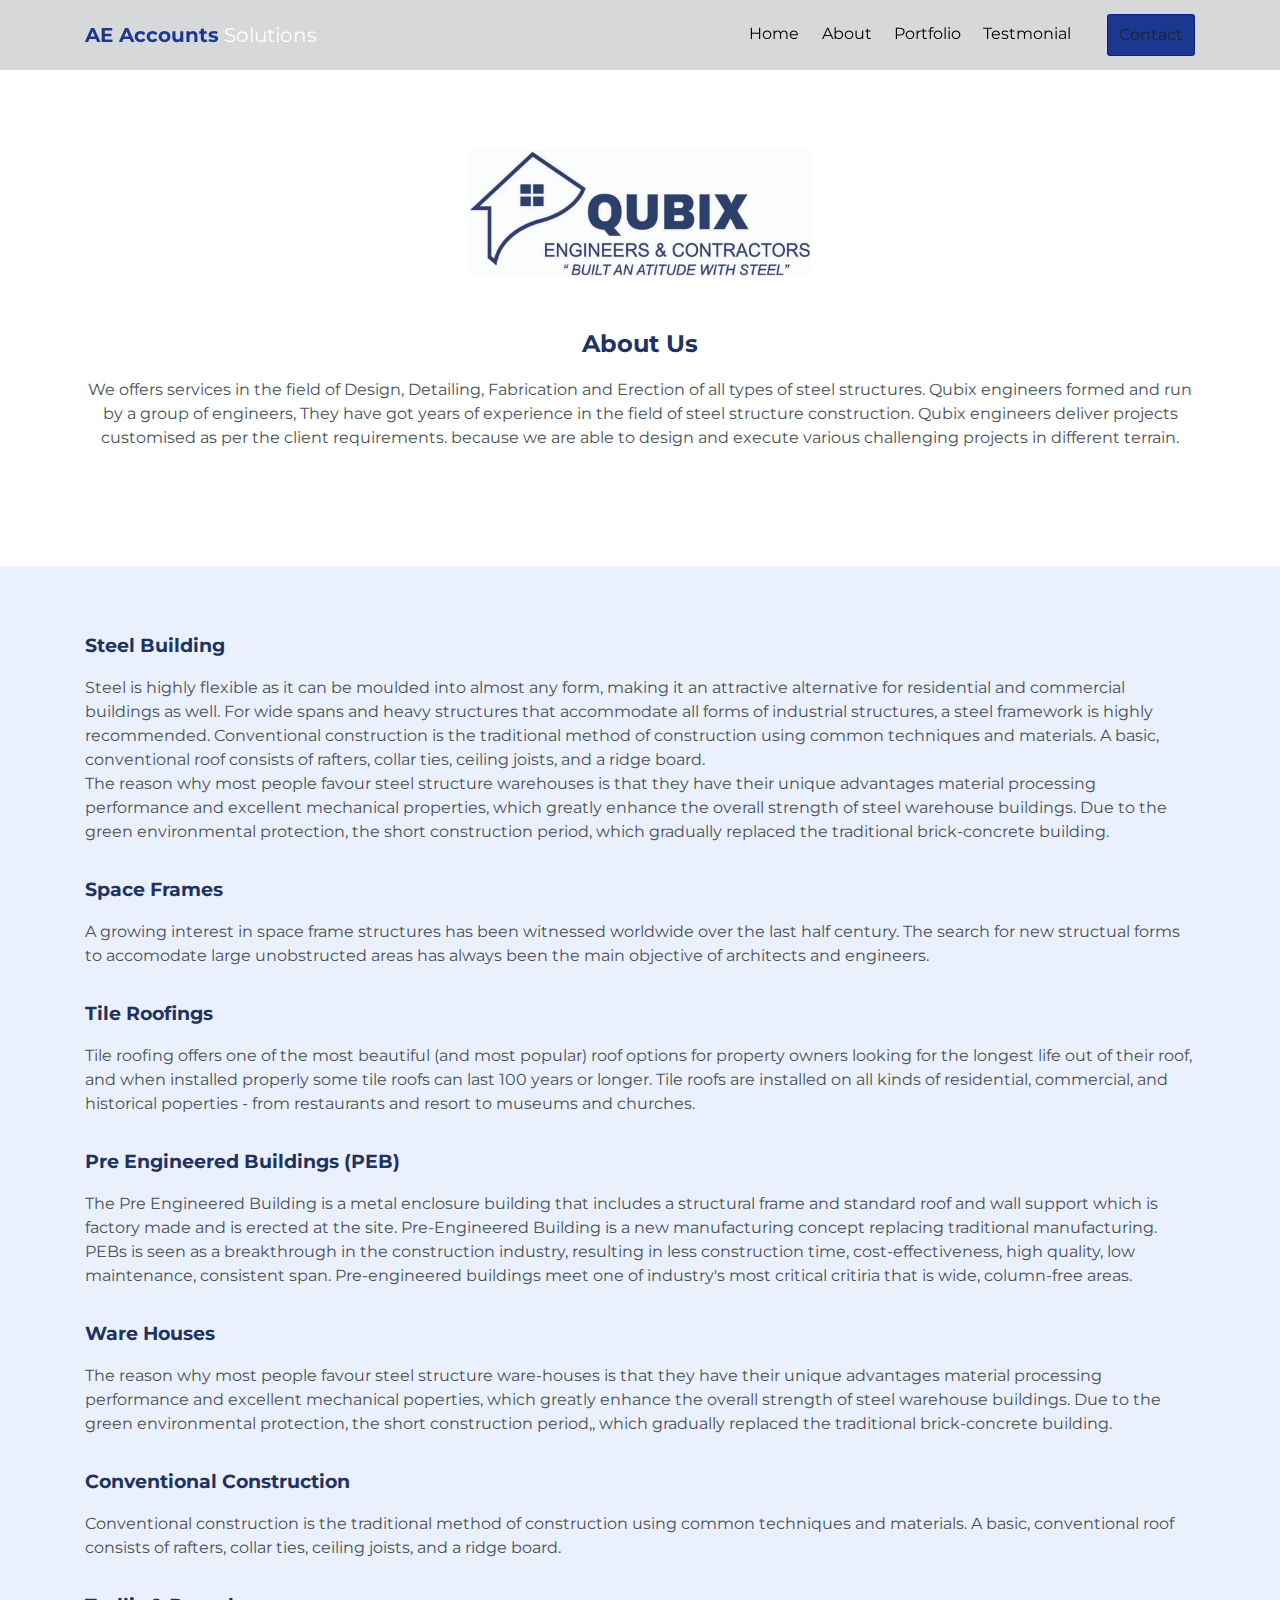
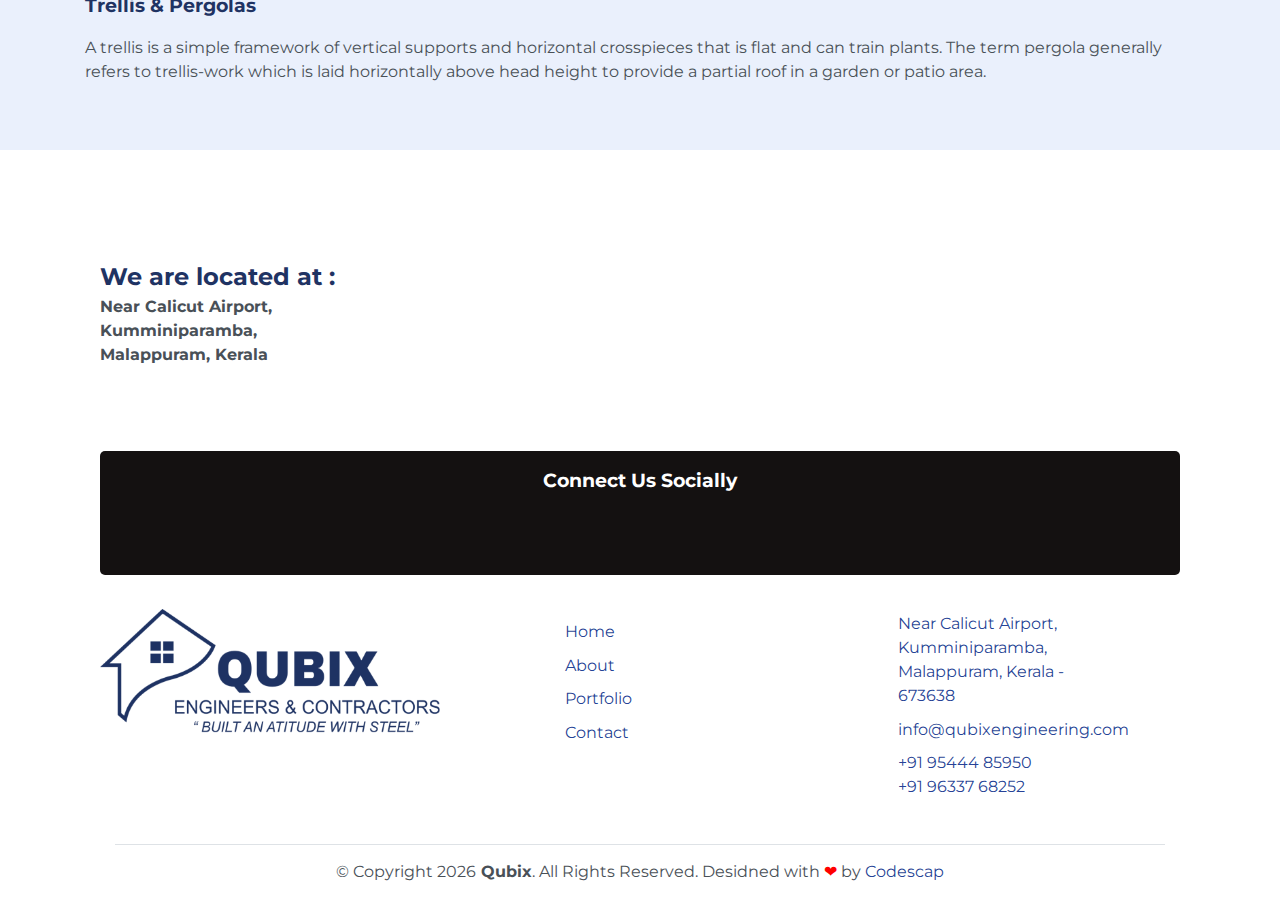
==== commit cf3fb5a2: "data added - map" ====
--- a/about.html
+++ b/about.html
@@ -91,33 +91,59 @@
             <div>
                 <h3 class="pt-3">Steel Building</h3>
                 <p class="pt-3">Steel is highly flexible as it can be moulded into almost any form, making it an
-                    attractive
-                    alternative for residential and commercial buildings as well. For wide spans and heavy structures
-                    that accommodate all forms of industrial structures, a steel framework is highly recommended.
-                    Conventional construction is the traditional method of construction using common techniques and
-                    materials. A basic, conventional roof consists of rafters, collar ties, ceiling joists, and a ridge
-                    board
-                    The reason why most people favour steel structure warehouses is that they have their unique
-                    advantages material processing performance and excellent mechanical properties, which greatly
-                    enhance the overall strength of steel warehouse buildings. Due to the green environmental
-                    protection, the short construction period, which gradually replaced the traditional brick-concrete
-                    building.
-                </p>
-            </div>
-            <div>
-                <h3 class="pt-3">Steel Building</h3>
-                <p class="pt-3">Steel is highly flexible as it can be moulded into almost any form, making it an
-                    attractive
-                    alternative for residential and commercial buildings as well. For wide spans and heavy structures
-                    that accommodate all forms of industrial structures, a steel framework is highly recommended.
-                    Conventional construction is the traditional method of construction using common techniques and
-                    materials. A basic, conventional roof consists of rafters, collar ties, ceiling joists, and a ridge
-                    board
-                    The reason why most people favour steel structure warehouses is that they have their unique
-                    advantages material processing performance and excellent mechanical properties, which greatly
-                    enhance the overall strength of steel warehouse buildings. Due to the green environmental
-                    protection, the short construction period, which gradually replaced the traditional brick-concrete
-                    building.
+                    attractive alternative for residential and commercial buildings as well. For wide spans and heavy
+                    structures that accommodate all forms of industrial structures, a steel framework is highly
+                    recommended. Conventional construction is the traditional method of construction using common
+                    techniques and materials. A basic, conventional roof consists of rafters, collar ties, ceiling
+                    joists, and a ridge board. <br>The reason why most people favour steel structure warehouses is that
+                    they have their unique advantages material processing performance and excellent mechanical
+                    properties, which greatly enhance the overall strength of steel warehouse buildings. Due to the
+                    green environmental protection, the short construction period, which gradually replaced the
+                    traditional brick-concrete building.
+                </p>
+            </div>
+            <div>
+                <h3 class="pt-3">Space Frames</h3>
+                <p class="pt-3">
+                    A growing interest in space frame structures has been witnessed worldwide over the last half
+                    century. The search for new structual forms to accomodate large unobstructed areas has always been
+                    the main objective of architects and engineers.
+                </p>
+            </div>
+            <div>
+                <h3 class="pt-3">Tile Roofings</h3>
+                <p class="pt-3">
+                    Tile roofing offers one of the most beautiful (and most popular) roof options for property owners
+                    looking for the longest life out of their roof, and when installed properly some tile roofs can last
+                    100 years or longer. Tile roofs are installed on all kinds of residential, commercial, and
+                    historical poperties - from restaurants and resort to museums and churches.
+                </p>
+            </div>
+            <div>
+                <h3 class="pt-3">Pre Engineered Buildings (PEB)</h3>
+                <p class="pt-3">
+                    The Pre Engineered Building is a metal enclosure building that includes a structural frame and
+                    standard roof and wall support which is factory made and is erected at the site. Pre-Engineered
+                    Building is a new manufacturing concept replacing traditional manufacturing. PEBs is seen as a
+                    breakthrough in the construction industry, resulting in less construction time, cost-effectiveness,
+                    high quality, low maintenance, consistent span. Pre-engineered buildings meet one of industry's most
+                    critical critiria that is wide, column-free areas.
+                </p>
+            </div>
+            <div>
+                <h3 class="pt-3">Ware Houses</h3>
+                <p class="pt-3">
+                    The reason why most people favour steel structure ware-houses is that they have their unique
+                    advantages material processing performance and excellent mechanical poperties, which greatly enhance
+                    the overall strength of steel warehouse buildings. Due to the green environmental protection, the
+                    short construction period,, which gradually replaced the traditional brick-concrete building.
+                </p>
+            </div>
+            <div>
+                <h3 class="pt-3">Conventional Construction</h3>
+                <p class="pt-3">Conventional construction is the traditional method of construction using common
+                    techniques and materials. A basic, conventional roof consists of rafters, collar ties, ceiling
+                    joists, and a ridge board.
                 </p>
             </div>
             <div>
@@ -132,6 +158,26 @@
 
     <!-- Section -->
     <section class="pb-0 pt-4">
+
+        <!-- location -->
+        <div class="container">
+            <div class="row my-5 mx-auto">
+                <div class="col-lg-6 col-md-6 m-auto">
+                    <!-- <h6 data-aos="fade-right" data-aos-delay="100">Getting Here</h6> -->
+                    <h2 data-aos="fade-up" data-aos-delay="100" style="text-align: start;">We are located at : </h2>
+                    <h4 data-aos="fade-up" data-aos-delay="200">Near Calicut Airport, <br>Kumminiparamba,
+                        <br>Malappuram,
+                        Kerala
+                    </h4>
+                </div>
+                <div data-aos="fade-up" data-aos-delay="200" class="loc-address-map my-2 col-lg-6 col-md-6">
+                    <iframe class="img-fluid mt-2"
+                        src="https://www.google.com/maps/embed?pb=!1m14!1m8!1m3!1d15623.919392353653!2d75.8888252!3d11.7664698!3m2!1i1024!2i768!4f13.1!3m3!1m2!1s0x0%3A0x28b92916745169b4!2sElements%20Resort!5e0!3m2!1sen!2sin!4v1662965910380!5m2!1sen!2sin"
+                        width="600" height="250" style="border:0;" allowfullscreen="" loading="lazy"
+                        referrerpolicy="no-referrer-when-downgrade"></iframe>
+                </div>
+            </div>
+        </div>
         <!-- Container -->
         <div class="container">
             <div class="container">
@@ -145,7 +191,7 @@
                 </div>
                 <div class="row justify-content-between pt-4">
                     <div class="col-lg-4">
-                        <img class="img-fluid" src="assets/img/logo.png" alt="">
+                        <img class="img-fluid" src="assets/img/logo.png" alt="" />
                     </div>
                     <div class="row footer-cont">
                         <div class="footer-links col-lg-4 pt-2">
@@ -157,19 +203,24 @@
                                 <li><a href="">Contact</a></li>
                             </ul>
                         </div>
-                        <div class="col-lg-5">
+                        <div class="col-lg-5" style="padding: 0 2rem">
                             <div class="footer-contact">
                                 <i class="fa-solid fa-location-dot pr-3 mt-1"></i>
-                                <div><a href="">Kumminiparamba, Near Calicut Airport, Malappuram, Kerala - 673638</a>
+                                <div>
+                                    <a href="">Near Calicut Airport, Kumminiparamba, Malappuram, Kerala
+                                        - 673638</a>
                                 </div>
                             </div>
                             <div class="footer-contact">
                                 <i class="fa-solid fa-envelope pr-3 mt-1"></i>
-                                <a href="">company@mail.com</a>
+                                <a href="">info@qubixengineering.com</a>
                             </div>
                             <div class="footer-contact">
                                 <i class="fa-solid fa-phone pr-3 mt-1"></i>
-                                <a href="">911234567890</a>
+                                <div class="d-flex flex-column">
+                                    <a href="">+91 95444 85950</a>
+                                    <a href="">+91 96337 68252</a>
+                                </div>
                             </div>
                         </div>
                     </div>
--- a/assets/css/style.css
+++ b/assets/css/style.css
@@ -3,25 +3,25 @@
 @import url("https://fonts.googleapis.com/css?family=Ubuntu:300,300i,400,400i,500,500i,700,700i&display=swap");
 
 :root {
-  --blue: #79A9F5;
-  --indigo: #C45F90;
-  --purple: #A16AE8;
-  --pink: #FC8BC0;
-  --red: #F85C70;
-  --orange: #FF8882;
+  --blue: #79a9f5;
+  --indigo: #c45f90;
+  --purple: #a16ae8;
+  --pink: #fc8bc0;
+  --red: #f85c70;
+  --orange: #ff8882;
   --yellow: #001f85de;
-  --green: #A3C14A;
+  --green: #a3c14a;
   --teal: #20c997;
-  --cyan: #47D8E0;
+  --cyan: #47d8e0;
   --white: #fff;
   --gray: #6c757d;
   --gray-dark: #343a40;
   --primary: #001f85de;
   --secondary: #6c757d;
-  --success: #A3C14A;
-  --info: #47D8E0;
-  --warning: #FF8882;
-  --danger: #F85C70;
+  --success: #a3c14a;
+  --info: #47d8e0;
+  --warning: #ff8882;
+  --danger: #f85c70;
   --light: #f8f9fa;
   --dark: #343a40;
   --breakpoint-xs: 0;
@@ -29,7 +29,7 @@
   --breakpoint-md: 768px;
   --breakpoint-lg: 992px;
   --breakpoint-xl: 1200px;
-  --font-family: 'Montserrat', sans-serif;
+  --font-family: "Montserrat", sans-serif;
   /* --font-family-monospace: SFMono-Regular, Menlo, Monaco, Consolas, "Liberation Mono", "Courier New", monospace; */
 }
 
@@ -40,7 +40,7 @@
 }
 
 html {
-  font-family: 'Montserrat', sans-serif;
+  font-family: "Montserrat", sans-serif;
   line-height: 1.15;
   -webkit-text-size-adjust: 100%;
   -webkit-tap-highlight-color: rgba(0, 0, 0, 0);
@@ -71,7 +71,7 @@
 
 body {
   margin: 0;
-  font-family: 'Montserrat', sans-serif;
+  font-family: "Montserrat", sans-serif;
   font-size: 1rem;
   font-weight: 400;
   line-height: 1.5;
@@ -88,7 +88,7 @@
   padding: 0 0 50px 0;
 }
 
-.cont-page-sec{
+.cont-page-sec {
   margin-top: 120px;
 }
 
@@ -176,7 +176,7 @@
 }
 
 dd {
-  margin-bottom: .5rem;
+  margin-bottom: 0.5rem;
   margin-left: 0;
 }
 
@@ -202,11 +202,11 @@
 }
 
 sub {
-  bottom: -.25em;
+  bottom: -0.25em;
 }
 
 sup {
-  top: -.5em;
+  top: -0.5em;
 }
 
 a {
@@ -239,7 +239,7 @@
 code,
 kbd,
 samp {
-  font-family: 'Montserrat', sans-serif;
+  font-family: "Montserrat", sans-serif;
   font-size: 1em;
 }
 
@@ -370,7 +370,7 @@
   width: 100%;
   max-width: 100%;
   padding: 0;
-  margin-bottom: .5rem;
+  margin-bottom: 0.5rem;
   font-size: 1.5rem;
   line-height: inherit;
   color: inherit;
@@ -538,11 +538,11 @@
 
 code {
   font-size: 87.5%;
-  color: #FC8BC0;
+  color: #fc8bc0;
   word-break: break-word;
 }
 
-a>code {
+a > code {
   color: inherit;
 }
 
@@ -634,8 +634,8 @@
   margin-left: 0;
 }
 
-.no-gutters>.col,
-.no-gutters>[class*="col-"] {
+.no-gutters > .col,
+.no-gutters > [class*="col-"] {
   padding-right: 0;
   padding-left: 0;
 }
@@ -2083,7 +2083,7 @@
   border-bottom: 2px solid #495057;
 }
 
-.table tbody+tbody {
+.table tbody + tbody {
   border-top: 2px solid #495057;
 }
 
@@ -2109,7 +2109,7 @@
 .table-borderless th,
 .table-borderless td,
 .table-borderless thead th,
-.table-borderless tbody+tbody {
+.table-borderless tbody + tbody {
   border: 0;
 }
 
@@ -2123,15 +2123,15 @@
 }
 
 .table-primary,
-.table-primary>th,
-.table-primary>td {
+.table-primary > th,
+.table-primary > td {
   background-color: #fef2c4;
 }
 
 .table-primary th,
 .table-primary td,
 .table-primary thead th,
-.table-primary tbody+tbody {
+.table-primary tbody + tbody {
   border-color: #fce791;
 }
 
@@ -2139,21 +2139,21 @@
   background-color: #feecab;
 }
 
-.table-hover .table-primary:hover>td,
-.table-hover .table-primary:hover>th {
+.table-hover .table-primary:hover > td,
+.table-hover .table-primary:hover > th {
   background-color: #feecab;
 }
 
 .table-secondary,
-.table-secondary>th,
-.table-secondary>td {
+.table-secondary > th,
+.table-secondary > td {
   background-color: #d6d8db;
 }
 
 .table-secondary th,
 .table-secondary td,
 .table-secondary thead th,
-.table-secondary tbody+tbody {
+.table-secondary tbody + tbody {
   border-color: #b3b7bb;
 }
 
@@ -2161,21 +2161,21 @@
   background-color: #c8cbcf;
 }
 
-.table-hover .table-secondary:hover>td,
-.table-hover .table-secondary:hover>th {
+.table-hover .table-secondary:hover > td,
+.table-hover .table-secondary:hover > th {
   background-color: #c8cbcf;
 }
 
 .table-success,
-.table-success>th,
-.table-success>td {
+.table-success > th,
+.table-success > td {
   background-color: #e5eecc;
 }
 
 .table-success th,
 .table-success td,
 .table-success thead th,
-.table-success tbody+tbody {
+.table-success tbody + tbody {
   border-color: #cfdfa1;
 }
 
@@ -2183,21 +2183,21 @@
   background-color: #dbe8b9;
 }
 
-.table-hover .table-success:hover>td,
-.table-hover .table-success:hover>th {
+.table-hover .table-success:hover > td,
+.table-hover .table-success:hover > th {
   background-color: #dbe8b9;
 }
 
 .table-info,
-.table-info>th,
-.table-info>td {
+.table-info > th,
+.table-info > td {
   background-color: #cbf4f6;
 }
 
 .table-info th,
 .table-info td,
 .table-info thead th,
-.table-info tbody+tbody {
+.table-info tbody + tbody {
   border-color: #9febef;
 }
 
@@ -2205,21 +2205,21 @@
   background-color: #b5eff2;
 }
 
-.table-hover .table-info:hover>td,
-.table-hover .table-info:hover>th {
+.table-hover .table-info:hover > td,
+.table-hover .table-info:hover > th {
   background-color: #b5eff2;
 }
 
 .table-warning,
-.table-warning>th,
-.table-warning>td {
+.table-warning > th,
+.table-warning > td {
   background-color: #ffdedc;
 }
 
 .table-warning th,
 .table-warning td,
 .table-warning thead th,
-.table-warning tbody+tbody {
+.table-warning tbody + tbody {
   border-color: #ffc1be;
 }
 
@@ -2227,21 +2227,21 @@
   background-color: #ffc6c3;
 }
 
-.table-hover .table-warning:hover>td,
-.table-hover .table-warning:hover>th {
+.table-hover .table-warning:hover > td,
+.table-hover .table-warning:hover > th {
   background-color: #ffc6c3;
 }
 
 .table-danger,
-.table-danger>th,
-.table-danger>td {
+.table-danger > th,
+.table-danger > td {
   background-color: #fdd1d7;
 }
 
 .table-danger th,
 .table-danger td,
 .table-danger thead th,
-.table-danger tbody+tbody {
+.table-danger tbody + tbody {
   border-color: #fbaab5;
 }
 
@@ -2249,21 +2249,21 @@
   background-color: #fcb9c2;
 }
 
-.table-hover .table-danger:hover>td,
-.table-hover .table-danger:hover>th {
+.table-hover .table-danger:hover > td,
+.table-hover .table-danger:hover > th {
   background-color: #fcb9c2;
 }
 
 .table-light,
-.table-light>th,
-.table-light>td {
+.table-light > th,
+.table-light > td {
   background-color: #fdfdfe;
 }
 
 .table-light th,
 .table-light td,
 .table-light thead th,
-.table-light tbody+tbody {
+.table-light tbody + tbody {
   border-color: #fbfcfc;
 }
 
@@ -2271,21 +2271,21 @@
   background-color: #ececf6;
 }
 
-.table-hover .table-light:hover>td,
-.table-hover .table-light:hover>th {
+.table-hover .table-light:hover > td,
+.table-hover .table-light:hover > th {
   background-color: #ececf6;
 }
 
 .table-dark,
-.table-dark>th,
-.table-dark>td {
+.table-dark > th,
+.table-dark > td {
   background-color: #c6c8ca;
 }
 
 .table-dark th,
 .table-dark td,
 .table-dark thead th,
-.table-dark tbody+tbody {
+.table-dark tbody + tbody {
   border-color: #95999c;
 }
 
@@ -2293,14 +2293,14 @@
   background-color: #b9bbbe;
 }
 
-.table-hover .table-dark:hover>td,
-.table-hover .table-dark:hover>th {
+.table-hover .table-dark:hover > td,
+.table-hover .table-dark:hover > th {
   background-color: #b9bbbe;
 }
 
 .table-active,
-.table-active>th,
-.table-active>td {
+.table-active > th,
+.table-active > td {
   background-color: rgba(0, 0, 0, 0.075);
 }
 
@@ -2308,8 +2308,8 @@
   background-color: rgba(0, 0, 0, 0.075);
 }
 
-.table-hover .table-active:hover>td,
-.table-hover .table-active:hover>th {
+.table-hover .table-active:hover > td,
+.table-hover .table-active:hover > th {
   background-color: rgba(0, 0, 0, 0.075);
 }
 
@@ -2357,7 +2357,7 @@
     -webkit-overflow-scrolling: touch;
   }
 
-  .table-responsive-sm>.table-bordered {
+  .table-responsive-sm > .table-bordered {
     border: 0;
   }
 }
@@ -2370,7 +2370,7 @@
     -webkit-overflow-scrolling: touch;
   }
 
-  .table-responsive-md>.table-bordered {
+  .table-responsive-md > .table-bordered {
     border: 0;
   }
 }
@@ -2383,7 +2383,7 @@
     -webkit-overflow-scrolling: touch;
   }
 
-  .table-responsive-lg>.table-bordered {
+  .table-responsive-lg > .table-bordered {
     border: 0;
   }
 }
@@ -2396,7 +2396,7 @@
     -webkit-overflow-scrolling: touch;
   }
 
-  .table-responsive-xl>.table-bordered {
+  .table-responsive-xl > .table-bordered {
     border: 0;
   }
 }
@@ -2408,7 +2408,7 @@
   -webkit-overflow-scrolling: touch;
 }
 
-.table-responsive>.table-bordered {
+.table-responsive > .table-bordered {
   border: 0;
 }
 
@@ -2425,7 +2425,8 @@
   background-clip: padding-box;
   border: 1px solid #ced4da;
   border-radius: 0.2rem;
-  -webkit-transition: border-color 0.15s ease-in-out, box-shadow 0.15s ease-in-out;
+  -webkit-transition: border-color 0.15s ease-in-out,
+    box-shadow 0.15s ease-in-out;
   transition: border-color 0.15s ease-in-out, box-shadow 0.15s ease-in-out;
 }
 
@@ -2578,8 +2579,8 @@
   margin-left: -5px;
 }
 
-.form-row>.col,
-.form-row>[class*="col-"] {
+.form-row > .col,
+.form-row > [class*="col-"] {
   padding-right: 5px;
   padding-left: 5px;
 }
@@ -2596,7 +2597,7 @@
   margin-left: -1.25rem;
 }
 
-.form-check-input:disabled~.form-check-label {
+.form-check-input:disabled ~ .form-check-label {
   color: #adb5bd;
 }
 
@@ -2629,7 +2630,7 @@
   width: 100%;
   margin-top: 0.25rem;
   font-size: 80%;
-  color: #A3C14A;
+  color: #a3c14a;
 }
 
 .valid-tooltip {
@@ -2639,7 +2640,7 @@
   display: none;
   max-width: 100%;
   padding: 0.25rem 0.5rem;
-  margin-top: .1rem;
+  margin-top: 0.1rem;
   font-size: 0.875rem;
   line-height: 1.5;
   color: #212529;
@@ -2649,7 +2650,7 @@
 
 .was-validated .form-control:valid,
 .form-control.is-valid {
-  border-color: #A3C14A;
+  border-color: #a3c14a;
   padding-right: calc(1.5em + 0.8rem);
   background-image: url("data:image/svg+xml,%3csvg xmlns='http://www.w3.org/2000/svg' viewBox='0 0 8 8'%3e%3cpath fill='%23A3C14A' d='M2.3 6.73L.6 4.53c-.4-1.04.46-1.4 1.1-.8l1.1 1.4 3.4-3.8c.6-.63 1.6-.27 1.2.7l-4 4.6c-.43.5-.8.4-1.1.1z'/%3e%3c/svg%3e");
   background-repeat: no-repeat;
@@ -2659,14 +2660,14 @@
 
 .was-validated .form-control:valid:focus,
 .form-control.is-valid:focus {
-  border-color: #A3C14A;
+  border-color: #a3c14a;
   box-shadow: 0 0 0 0.2rem rgba(163, 193, 74, 0.25);
 }
 
-.was-validated .form-control:valid~.valid-feedback,
-.was-validated .form-control:valid~.valid-tooltip,
-.form-control.is-valid~.valid-feedback,
-.form-control.is-valid~.valid-tooltip {
+.was-validated .form-control:valid ~ .valid-feedback,
+.was-validated .form-control:valid ~ .valid-tooltip,
+.form-control.is-valid ~ .valid-feedback,
+.form-control.is-valid ~ .valid-tooltip {
   display: block;
 }
 
@@ -2678,91 +2679,102 @@
 
 .was-validated .custom-select:valid,
 .custom-select.is-valid {
-  border-color: #A3C14A;
+  border-color: #a3c14a;
   padding-right: calc((1em + 0.8rem) * 3 / 4 + 1.78rem);
-  background: url("data:image/svg+xml,%3csvg xmlns='http://www.w3.org/2000/svg' viewBox='0 0 4 5'%3e%3cpath fill='%23343a40' d='M2 0L0 2h4zm0 5L0 3h4z'/%3e%3c/svg%3e") no-repeat right 0.78rem center/8px 10px, url("data:image/svg+xml,%3csvg xmlns='http://www.w3.org/2000/svg' viewBox='0 0 8 8'%3e%3cpath fill='%23A3C14A' d='M2.3 6.73L.6 4.53c-.4-1.04.46-1.4 1.1-.8l1.1 1.4 3.4-3.8c.6-.63 1.6-.27 1.2.7l-4 4.6c-.43.5-.8.4-1.1.1z'/%3e%3c/svg%3e") #fff no-repeat center right 1.78rem/calc(0.75em + 0.4rem) calc(0.75em + 0.4rem);
+  background: url("data:image/svg+xml,%3csvg xmlns='http://www.w3.org/2000/svg' viewBox='0 0 4 5'%3e%3cpath fill='%23343a40' d='M2 0L0 2h4zm0 5L0 3h4z'/%3e%3c/svg%3e")
+      no-repeat right 0.78rem center/8px 10px,
+    url("data:image/svg+xml,%3csvg xmlns='http://www.w3.org/2000/svg' viewBox='0 0 8 8'%3e%3cpath fill='%23A3C14A' d='M2.3 6.73L.6 4.53c-.4-1.04.46-1.4 1.1-.8l1.1 1.4 3.4-3.8c.6-.63 1.6-.27 1.2.7l-4 4.6c-.43.5-.8.4-1.1.1z'/%3e%3c/svg%3e")
+      #fff no-repeat center right 1.78rem / calc(0.75em + 0.4rem)
+      calc(0.75em + 0.4rem);
 }
 
 .was-validated .custom-select:valid:focus,
 .custom-select.is-valid:focus {
-  border-color: #A3C14A;
+  border-color: #a3c14a;
   box-shadow: 0 0 0 0.2rem rgba(163, 193, 74, 0.25);
 }
 
-.was-validated .custom-select:valid~.valid-feedback,
-.was-validated .custom-select:valid~.valid-tooltip,
-.custom-select.is-valid~.valid-feedback,
-.custom-select.is-valid~.valid-tooltip {
+.was-validated .custom-select:valid ~ .valid-feedback,
+.was-validated .custom-select:valid ~ .valid-tooltip,
+.custom-select.is-valid ~ .valid-feedback,
+.custom-select.is-valid ~ .valid-tooltip {
   display: block;
 }
 
-.was-validated .form-control-file:valid~.valid-feedback,
-.was-validated .form-control-file:valid~.valid-tooltip,
-.form-control-file.is-valid~.valid-feedback,
-.form-control-file.is-valid~.valid-tooltip {
+.was-validated .form-control-file:valid ~ .valid-feedback,
+.was-validated .form-control-file:valid ~ .valid-tooltip,
+.form-control-file.is-valid ~ .valid-feedback,
+.form-control-file.is-valid ~ .valid-tooltip {
   display: block;
 }
 
-.was-validated .form-check-input:valid~.form-check-label,
-.form-check-input.is-valid~.form-check-label {
-  color: #A3C14A;
-}
-
-.was-validated .form-check-input:valid~.valid-feedback,
-.was-validated .form-check-input:valid~.valid-tooltip,
-.form-check-input.is-valid~.valid-feedback,
-.form-check-input.is-valid~.valid-tooltip {
+.was-validated .form-check-input:valid ~ .form-check-label,
+.form-check-input.is-valid ~ .form-check-label {
+  color: #a3c14a;
+}
+
+.was-validated .form-check-input:valid ~ .valid-feedback,
+.was-validated .form-check-input:valid ~ .valid-tooltip,
+.form-check-input.is-valid ~ .valid-feedback,
+.form-check-input.is-valid ~ .valid-tooltip {
   display: block;
 }
 
-.was-validated .custom-control-input:valid~.custom-control-label,
-.custom-control-input.is-valid~.custom-control-label {
-  color: #A3C14A;
-}
-
-.was-validated .custom-control-input:valid~.custom-control-label::before,
-.custom-control-input.is-valid~.custom-control-label::before {
-  border-color: #A3C14A;
-}
-
-.was-validated .custom-control-input:valid~.valid-feedback,
-.was-validated .custom-control-input:valid~.valid-tooltip,
-.custom-control-input.is-valid~.valid-feedback,
-.custom-control-input.is-valid~.valid-tooltip {
+.was-validated .custom-control-input:valid ~ .custom-control-label,
+.custom-control-input.is-valid ~ .custom-control-label {
+  color: #a3c14a;
+}
+
+.was-validated .custom-control-input:valid ~ .custom-control-label::before,
+.custom-control-input.is-valid ~ .custom-control-label::before {
+  border-color: #a3c14a;
+}
+
+.was-validated .custom-control-input:valid ~ .valid-feedback,
+.was-validated .custom-control-input:valid ~ .valid-tooltip,
+.custom-control-input.is-valid ~ .valid-feedback,
+.custom-control-input.is-valid ~ .valid-tooltip {
   display: block;
 }
 
-.was-validated .custom-control-input:valid:checked~.custom-control-label::before,
-.custom-control-input.is-valid:checked~.custom-control-label::before {
+.was-validated
+  .custom-control-input:valid:checked
+  ~ .custom-control-label::before,
+.custom-control-input.is-valid:checked ~ .custom-control-label::before {
   border-color: #b6ce70;
   background-color: #b6ce70;
 }
 
-.was-validated .custom-control-input:valid:focus~.custom-control-label::before,
-.custom-control-input.is-valid:focus~.custom-control-label::before {
+.was-validated
+  .custom-control-input:valid:focus
+  ~ .custom-control-label::before,
+.custom-control-input.is-valid:focus ~ .custom-control-label::before {
   box-shadow: 0 0 0 0.2rem rgba(163, 193, 74, 0.25);
 }
 
-.was-validated .custom-control-input:valid:focus:not(:checked)~.custom-control-label::before,
-.custom-control-input.is-valid:focus:not(:checked)~.custom-control-label::before {
-  border-color: #A3C14A;
-}
-
-.was-validated .custom-file-input:valid~.custom-file-label,
-.custom-file-input.is-valid~.custom-file-label {
-  border-color: #A3C14A;
-}
-
-.was-validated .custom-file-input:valid~.valid-feedback,
-.was-validated .custom-file-input:valid~.valid-tooltip,
-.custom-file-input.is-valid~.valid-feedback,
-.custom-file-input.is-valid~.valid-tooltip {
+.was-validated
+  .custom-control-input:valid:focus:not(:checked)
+  ~ .custom-control-label::before,
+.custom-control-input.is-valid:focus:not(:checked)
+  ~ .custom-control-label::before {
+  border-color: #a3c14a;
+}
+
+.was-validated .custom-file-input:valid ~ .custom-file-label,
+.custom-file-input.is-valid ~ .custom-file-label {
+  border-color: #a3c14a;
+}
+
+.was-validated .custom-file-input:valid ~ .valid-feedback,
+.was-validated .custom-file-input:valid ~ .valid-tooltip,
+.custom-file-input.is-valid ~ .valid-feedback,
+.custom-file-input.is-valid ~ .valid-tooltip {
   display: block;
 }
 
-.was-validated .custom-file-input:valid:focus~.custom-file-label,
-.custom-file-input.is-valid:focus~.custom-file-label {
-  border-color: #A3C14A;
+.was-validated .custom-file-input:valid:focus ~ .custom-file-label,
+.custom-file-input.is-valid:focus ~ .custom-file-label {
+  border-color: #a3c14a;
   box-shadow: 0 0 0 0.2rem rgba(163, 193, 74, 0.25);
 }
 
@@ -2771,7 +2783,7 @@
   width: 100%;
   margin-top: 0.25rem;
   font-size: 80%;
-  color: #F85C70;
+  color: #f85c70;
 }
 
 .invalid-tooltip {
@@ -2781,7 +2793,7 @@
   display: none;
   max-width: 100%;
   padding: 0.25rem 0.5rem;
-  margin-top: .1rem;
+  margin-top: 0.1rem;
   font-size: 0.875rem;
   line-height: 1.5;
   color: #fff;
@@ -2791,7 +2803,7 @@
 
 .was-validated .form-control:invalid,
 .form-control.is-invalid {
-  border-color: #F85C70;
+  border-color: #f85c70;
   padding-right: calc(1.5em + 0.8rem);
   background-image: url("data:image/svg+xml,%3csvg xmlns='http://www.w3.org/2000/svg' fill='%23F85C70' viewBox='-2 -2 7 7'%3e%3cpath stroke='%23F85C70' d='M0 0l3 3m0-3L0 3'/%3e%3ccircle r='.5'/%3e%3ccircle cx='3' r='.5'/%3e%3ccircle cy='3' r='.5'/%3e%3ccircle cx='3' cy='3' r='.5'/%3e%3c/svg%3E");
   background-repeat: no-repeat;
@@ -2801,14 +2813,14 @@
 
 .was-validated .form-control:invalid:focus,
 .form-control.is-invalid:focus {
-  border-color: #F85C70;
+  border-color: #f85c70;
   box-shadow: 0 0 0 0.2rem rgba(248, 92, 112, 0.25);
 }
 
-.was-validated .form-control:invalid~.invalid-feedback,
-.was-validated .form-control:invalid~.invalid-tooltip,
-.form-control.is-invalid~.invalid-feedback,
-.form-control.is-invalid~.invalid-tooltip {
+.was-validated .form-control:invalid ~ .invalid-feedback,
+.was-validated .form-control:invalid ~ .invalid-tooltip,
+.form-control.is-invalid ~ .invalid-feedback,
+.form-control.is-invalid ~ .invalid-tooltip {
   display: block;
 }
 
@@ -2820,91 +2832,102 @@
 
 .was-validated .custom-select:invalid,
 .custom-select.is-invalid {
-  border-color: #F85C70;
+  border-color: #f85c70;
   padding-right: calc((1em + 0.8rem) * 3 / 4 + 1.78rem);
-  background: url("data:image/svg+xml,%3csvg xmlns='http://www.w3.org/2000/svg' viewBox='0 0 4 5'%3e%3cpath fill='%23343a40' d='M2 0L0 2h4zm0 5L0 3h4z'/%3e%3c/svg%3e") no-repeat right 0.78rem center/8px 10px, url("data:image/svg+xml,%3csvg xmlns='http://www.w3.org/2000/svg' fill='%23F85C70' viewBox='-2 -2 7 7'%3e%3cpath stroke='%23F85C70' d='M0 0l3 3m0-3L0 3'/%3e%3ccircle r='.5'/%3e%3ccircle cx='3' r='.5'/%3e%3ccircle cy='3' r='.5'/%3e%3ccircle cx='3' cy='3' r='.5'/%3e%3c/svg%3E") #fff no-repeat center right 1.78rem/calc(0.75em + 0.4rem) calc(0.75em + 0.4rem);
+  background: url("data:image/svg+xml,%3csvg xmlns='http://www.w3.org/2000/svg' viewBox='0 0 4 5'%3e%3cpath fill='%23343a40' d='M2 0L0 2h4zm0 5L0 3h4z'/%3e%3c/svg%3e")
+      no-repeat right 0.78rem center/8px 10px,
+    url("data:image/svg+xml,%3csvg xmlns='http://www.w3.org/2000/svg' fill='%23F85C70' viewBox='-2 -2 7 7'%3e%3cpath stroke='%23F85C70' d='M0 0l3 3m0-3L0 3'/%3e%3ccircle r='.5'/%3e%3ccircle cx='3' r='.5'/%3e%3ccircle cy='3' r='.5'/%3e%3ccircle cx='3' cy='3' r='.5'/%3e%3c/svg%3E")
+      #fff no-repeat center right 1.78rem / calc(0.75em + 0.4rem)
+      calc(0.75em + 0.4rem);
 }
 
 .was-validated .custom-select:invalid:focus,
 .custom-select.is-invalid:focus {
-  border-color: #F85C70;
+  border-color: #f85c70;
   box-shadow: 0 0 0 0.2rem rgba(248, 92, 112, 0.25);
 }
 
-.was-validated .custom-select:invalid~.invalid-feedback,
-.was-validated .custom-select:invalid~.invalid-tooltip,
-.custom-select.is-invalid~.invalid-feedback,
-.custom-select.is-invalid~.invalid-tooltip {
+.was-validated .custom-select:invalid ~ .invalid-feedback,
+.was-validated .custom-select:invalid ~ .invalid-tooltip,
+.custom-select.is-invalid ~ .invalid-feedback,
+.custom-select.is-invalid ~ .invalid-tooltip {
   display: block;
 }
 
-.was-validated .form-control-file:invalid~.invalid-feedback,
-.was-validated .form-control-file:invalid~.invalid-tooltip,
-.form-control-file.is-invalid~.invalid-feedback,
-.form-control-file.is-invalid~.invalid-tooltip {
+.was-validated .form-control-file:invalid ~ .invalid-feedback,
+.was-validated .form-control-file:invalid ~ .invalid-tooltip,
+.form-control-file.is-invalid ~ .invalid-feedback,
+.form-control-file.is-invalid ~ .invalid-tooltip {
   display: block;
 }
 
-.was-validated .form-check-input:invalid~.form-check-label,
-.form-check-input.is-invalid~.form-check-label {
-  color: #F85C70;
-}
-
-.was-validated .form-check-input:invalid~.invalid-feedback,
-.was-validated .form-check-input:invalid~.invalid-tooltip,
-.form-check-input.is-invalid~.invalid-feedback,
-.form-check-input.is-invalid~.invalid-tooltip {
+.was-validated .form-check-input:invalid ~ .form-check-label,
+.form-check-input.is-invalid ~ .form-check-label {
+  color: #f85c70;
+}
+
+.was-validated .form-check-input:invalid ~ .invalid-feedback,
+.was-validated .form-check-input:invalid ~ .invalid-tooltip,
+.form-check-input.is-invalid ~ .invalid-feedback,
+.form-check-input.is-invalid ~ .invalid-tooltip {
   display: block;
 }
 
-.was-validated .custom-control-input:invalid~.custom-control-label,
-.custom-control-input.is-invalid~.custom-control-label {
-  color: #F85C70;
-}
-
-.was-validated .custom-control-input:invalid~.custom-control-label::before,
-.custom-control-input.is-invalid~.custom-control-label::before {
-  border-color: #F85C70;
-}
-
-.was-validated .custom-control-input:invalid~.invalid-feedback,
-.was-validated .custom-control-input:invalid~.invalid-tooltip,
-.custom-control-input.is-invalid~.invalid-feedback,
-.custom-control-input.is-invalid~.invalid-tooltip {
+.was-validated .custom-control-input:invalid ~ .custom-control-label,
+.custom-control-input.is-invalid ~ .custom-control-label {
+  color: #f85c70;
+}
+
+.was-validated .custom-control-input:invalid ~ .custom-control-label::before,
+.custom-control-input.is-invalid ~ .custom-control-label::before {
+  border-color: #f85c70;
+}
+
+.was-validated .custom-control-input:invalid ~ .invalid-feedback,
+.was-validated .custom-control-input:invalid ~ .invalid-tooltip,
+.custom-control-input.is-invalid ~ .invalid-feedback,
+.custom-control-input.is-invalid ~ .invalid-tooltip {
   display: block;
 }
 
-.was-validated .custom-control-input:invalid:checked~.custom-control-label::before,
-.custom-control-input.is-invalid:checked~.custom-control-label::before {
+.was-validated
+  .custom-control-input:invalid:checked
+  ~ .custom-control-label::before,
+.custom-control-input.is-invalid:checked ~ .custom-control-label::before {
   border-color: #fa8d9b;
   background-color: #fa8d9b;
 }
 
-.was-validated .custom-control-input:invalid:focus~.custom-control-label::before,
-.custom-control-input.is-invalid:focus~.custom-control-label::before {
+.was-validated
+  .custom-control-input:invalid:focus
+  ~ .custom-control-label::before,
+.custom-control-input.is-invalid:focus ~ .custom-control-label::before {
   box-shadow: 0 0 0 0.2rem rgba(248, 92, 112, 0.25);
 }
 
-.was-validated .custom-control-input:invalid:focus:not(:checked)~.custom-control-label::before,
-.custom-control-input.is-invalid:focus:not(:checked)~.custom-control-label::before {
-  border-color: #F85C70;
-}
-
-.was-validated .custom-file-input:invalid~.custom-file-label,
-.custom-file-input.is-invalid~.custom-file-label {
-  border-color: #F85C70;
-}
-
-.was-validated .custom-file-input:invalid~.invalid-feedback,
-.was-validated .custom-file-input:invalid~.invalid-tooltip,
-.custom-file-input.is-invalid~.invalid-feedback,
-.custom-file-input.is-invalid~.invalid-tooltip {
+.was-validated
+  .custom-control-input:invalid:focus:not(:checked)
+  ~ .custom-control-label::before,
+.custom-control-input.is-invalid:focus:not(:checked)
+  ~ .custom-control-label::before {
+  border-color: #f85c70;
+}
+
+.was-validated .custom-file-input:invalid ~ .custom-file-label,
+.custom-file-input.is-invalid ~ .custom-file-label {
+  border-color: #f85c70;
+}
+
+.was-validated .custom-file-input:invalid ~ .invalid-feedback,
+.was-validated .custom-file-input:invalid ~ .invalid-tooltip,
+.custom-file-input.is-invalid ~ .invalid-feedback,
+.custom-file-input.is-invalid ~ .invalid-tooltip {
   display: block;
 }
 
-.was-validated .custom-file-input:invalid:focus~.custom-file-label,
-.custom-file-input.is-invalid:focus~.custom-file-label {
-  border-color: #F85C70;
+.was-validated .custom-file-input:invalid:focus ~ .custom-file-label,
+.custom-file-input.is-invalid:focus ~ .custom-file-label {
+  border-color: #f85c70;
   box-shadow: 0 0 0 0.2rem rgba(248, 92, 112, 0.25);
 }
 
@@ -3040,8 +3063,11 @@
   font-size: 1rem;
   line-height: 1.5;
   border-radius: 0.2rem;
-  -webkit-transition: color 0.15s ease-in-out, background-color 0.15s ease-in-out, border-color 0.15s ease-in-out, box-shadow 0.15s ease-in-out;
-  transition: color 0.15s ease-in-out, background-color 0.15s ease-in-out, border-color 0.15s ease-in-out, box-shadow 0.15s ease-in-out;
+  -webkit-transition: color 0.15s ease-in-out,
+    background-color 0.15s ease-in-out, border-color 0.15s ease-in-out,
+    box-shadow 0.15s ease-in-out;
+  transition: color 0.15s ease-in-out, background-color 0.15s ease-in-out,
+    border-color 0.15s ease-in-out, box-shadow 0.15s ease-in-out;
 }
 
 @media (prefers-reduced-motion: reduce) {
@@ -3098,7 +3124,7 @@
 
 .btn-primary:not(:disabled):not(.disabled):active,
 .btn-primary:not(:disabled):not(.disabled).active,
-.show>.btn-primary.dropdown-toggle {
+.show > .btn-primary.dropdown-toggle {
   color: #212529;
   background-color: #edbe06;
   border-color: #e1b405;
@@ -3106,7 +3132,7 @@
 
 .btn-primary:not(:disabled):not(.disabled):active:focus,
 .btn-primary:not(:disabled):not(.disabled).active:focus,
-.show>.btn-primary.dropdown-toggle:focus {
+.show > .btn-primary.dropdown-toggle:focus {
   box-shadow: 0 0 0 0.2rem rgba(217, 182, 44, 0.5);
 }
 
@@ -3136,7 +3162,7 @@
 
 .btn-secondary:not(:disabled):not(.disabled):active,
 .btn-secondary:not(:disabled):not(.disabled).active,
-.show>.btn-secondary.dropdown-toggle {
+.show > .btn-secondary.dropdown-toggle {
   color: #fff;
   background-color: #545b62;
   border-color: #4e555b;
@@ -3144,14 +3170,14 @@
 
 .btn-secondary:not(:disabled):not(.disabled):active:focus,
 .btn-secondary:not(:disabled):not(.disabled).active:focus,
-.show>.btn-secondary.dropdown-toggle:focus {
+.show > .btn-secondary.dropdown-toggle:focus {
   box-shadow: 0 0 0 0.2rem rgba(130, 138, 145, 0.5);
 }
 
 .btn-success {
   color: #212529;
-  background-color: #A3C14A;
-  border-color: #A3C14A;
+  background-color: #a3c14a;
+  border-color: #a3c14a;
 }
 
 .btn-success:hover {
@@ -3168,13 +3194,13 @@
 .btn-success.disabled,
 .btn-success:disabled {
   color: #212529;
-  background-color: #A3C14A;
-  border-color: #A3C14A;
+  background-color: #a3c14a;
+  border-color: #a3c14a;
 }
 
 .btn-success:not(:disabled):not(.disabled):active,
 .btn-success:not(:disabled):not(.disabled).active,
-.show>.btn-success.dropdown-toggle {
+.show > .btn-success.dropdown-toggle {
   color: #fff;
   background-color: #86a137;
   border-color: #7e9734;
@@ -3182,14 +3208,14 @@
 
 .btn-success:not(:disabled):not(.disabled):active:focus,
 .btn-success:not(:disabled):not(.disabled).active:focus,
-.show>.btn-success.dropdown-toggle:focus {
+.show > .btn-success.dropdown-toggle:focus {
   box-shadow: 0 0 0 0.2rem rgba(144, 170, 69, 0.5);
 }
 
 .btn-info {
   color: #212529;
-  background-color: #47D8E0;
-  border-color: #47D8E0;
+  background-color: #47d8e0;
+  border-color: #47d8e0;
 }
 
 .btn-info:hover {
@@ -3206,13 +3232,13 @@
 .btn-info.disabled,
 .btn-info:disabled {
   color: #212529;
-  background-color: #47D8E0;
-  border-color: #47D8E0;
+  background-color: #47d8e0;
+  border-color: #47d8e0;
 }
 
 .btn-info:not(:disabled):not(.disabled):active,
 .btn-info:not(:disabled):not(.disabled).active,
-.show>.btn-info.dropdown-toggle {
+.show > .btn-info.dropdown-toggle {
   color: #212529;
   background-color: #23c8d1;
   border-color: #21bdc6;
@@ -3220,14 +3246,14 @@
 
 .btn-info:not(:disabled):not(.disabled):active:focus,
 .btn-info:not(:disabled):not(.disabled).active:focus,
-.show>.btn-info.dropdown-toggle:focus {
+.show > .btn-info.dropdown-toggle:focus {
   box-shadow: 0 0 0 0.2rem rgba(65, 189, 197, 0.5);
 }
 
 .btn-warning {
   color: #212529;
-  background-color: #FF8882;
-  border-color: #FF8882;
+  background-color: #ff8882;
+  border-color: #ff8882;
 }
 
 .btn-warning:hover {
@@ -3244,13 +3270,13 @@
 .btn-warning.disabled,
 .btn-warning:disabled {
   color: #212529;
-  background-color: #FF8882;
-  border-color: #FF8882;
+  background-color: #ff8882;
+  border-color: #ff8882;
 }
 
 .btn-warning:not(:disabled):not(.disabled):active,
 .btn-warning:not(:disabled):not(.disabled).active,
-.show>.btn-warning.dropdown-toggle {
+.show > .btn-warning.dropdown-toggle {
   color: #fff;
   background-color: #ff574f;
   border-color: #ff4b42;
@@ -3258,14 +3284,14 @@
 
 .btn-warning:not(:disabled):not(.disabled):active:focus,
 .btn-warning:not(:disabled):not(.disabled).active:focus,
-.show>.btn-warning.dropdown-toggle:focus {
+.show > .btn-warning.dropdown-toggle:focus {
   box-shadow: 0 0 0 0.2rem rgba(222, 121, 117, 0.5);
 }
 
 .btn-danger {
   color: #fff;
-  background-color: #F85C70;
-  border-color: #F85C70;
+  background-color: #f85c70;
+  border-color: #f85c70;
 }
 
 .btn-danger:hover {
@@ -3282,13 +3308,13 @@
 .btn-danger.disabled,
 .btn-danger:disabled {
   color: #fff;
-  background-color: #F85C70;
-  border-color: #F85C70;
+  background-color: #f85c70;
+  border-color: #f85c70;
 }
 
 .btn-danger:not(:disabled):not(.disabled):active,
 .btn-danger:not(:disabled):not(.disabled).active,
-.show>.btn-danger.dropdown-toggle {
+.show > .btn-danger.dropdown-toggle {
   color: #fff;
   background-color: #f62b45;
   border-color: #f51f3a;
@@ -3296,7 +3322,7 @@
 
 .btn-danger:not(:disabled):not(.disabled):active:focus,
 .btn-danger:not(:disabled):not(.disabled).active:focus,
-.show>.btn-danger.dropdown-toggle:focus {
+.show > .btn-danger.dropdown-toggle:focus {
   box-shadow: 0 0 0 0.2rem rgba(249, 116, 133, 0.5);
 }
 
@@ -3326,7 +3352,7 @@
 
 .btn-light:not(:disabled):not(.disabled):active,
 .btn-light:not(:disabled):not(.disabled).active,
-.show>.btn-light.dropdown-toggle {
+.show > .btn-light.dropdown-toggle {
   color: #212529;
   background-color: #dae0e5;
   border-color: #d3d9df;
@@ -3334,7 +3360,7 @@
 
 .btn-light:not(:disabled):not(.disabled):active:focus,
 .btn-light:not(:disabled):not(.disabled).active:focus,
-.show>.btn-light.dropdown-toggle:focus {
+.show > .btn-light.dropdown-toggle:focus {
   box-shadow: 0 0 0 0.2rem rgba(216, 217, 219, 0.5);
 }
 
@@ -3364,7 +3390,7 @@
 
 .btn-dark:not(:disabled):not(.disabled):active,
 .btn-dark:not(:disabled):not(.disabled).active,
-.show>.btn-dark.dropdown-toggle {
+.show > .btn-dark.dropdown-toggle {
   color: #fff;
   background-color: #1d2124;
   border-color: #171a1d;
@@ -3372,7 +3398,7 @@
 
 .btn-dark:not(:disabled):not(.disabled):active:focus,
 .btn-dark:not(:disabled):not(.disabled).active:focus,
-.show>.btn-dark.dropdown-toggle:focus {
+.show > .btn-dark.dropdown-toggle:focus {
   box-shadow: 0 0 0 0.2rem rgba(82, 88, 93, 0.5);
 }
 
@@ -3400,7 +3426,7 @@
 
 .btn-outline-primary:not(:disabled):not(.disabled):active,
 .btn-outline-primary:not(:disabled):not(.disabled).active,
-.show>.btn-outline-primary.dropdown-toggle {
+.show > .btn-outline-primary.dropdown-toggle {
   color: #212529;
   background-color: #001f85de;
   border-color: #001f85de;
@@ -3408,7 +3434,7 @@
 
 .btn-outline-primary:not(:disabled):not(.disabled):active:focus,
 .btn-outline-primary:not(:disabled):not(.disabled).active:focus,
-.show>.btn-outline-primary.dropdown-toggle:focus {
+.show > .btn-outline-primary.dropdown-toggle:focus {
   box-shadow: 0 0 0 0.2rem rgba(250, 208, 44, 0.5);
 }
 
@@ -3436,7 +3462,7 @@
 
 .btn-outline-secondary:not(:disabled):not(.disabled):active,
 .btn-outline-secondary:not(:disabled):not(.disabled).active,
-.show>.btn-outline-secondary.dropdown-toggle {
+.show > .btn-outline-secondary.dropdown-toggle {
   color: #fff;
   background-color: #6c757d;
   border-color: #6c757d;
@@ -3444,19 +3470,19 @@
 
 .btn-outline-secondary:not(:disabled):not(.disabled):active:focus,
 .btn-outline-secondary:not(:disabled):not(.disabled).active:focus,
-.show>.btn-outline-secondary.dropdown-toggle:focus {
+.show > .btn-outline-secondary.dropdown-toggle:focus {
   box-shadow: 0 0 0 0.2rem rgba(108, 117, 125, 0.5);
 }
 
 .btn-outline-success {
-  color: #A3C14A;
-  border-color: #A3C14A;
+  color: #a3c14a;
+  border-color: #a3c14a;
 }
 
 .btn-outline-success:hover {
   color: #212529;
-  background-color: #A3C14A;
-  border-color: #A3C14A;
+  background-color: #a3c14a;
+  border-color: #a3c14a;
 }
 
 .btn-outline-success:focus,
@@ -3466,33 +3492,33 @@
 
 .btn-outline-success.disabled,
 .btn-outline-success:disabled {
-  color: #A3C14A;
+  color: #a3c14a;
   background-color: transparent;
 }
 
 .btn-outline-success:not(:disabled):not(.disabled):active,
 .btn-outline-success:not(:disabled):not(.disabled).active,
-.show>.btn-outline-success.dropdown-toggle {
+.show > .btn-outline-success.dropdown-toggle {
   color: #212529;
-  background-color: #A3C14A;
-  border-color: #A3C14A;
+  background-color: #a3c14a;
+  border-color: #a3c14a;
 }
 
 .btn-outline-success:not(:disabled):not(.disabled):active:focus,
 .btn-outline-success:not(:disabled):not(.disabled).active:focus,
-.show>.btn-outline-success.dropdown-toggle:focus {
+.show > .btn-outline-success.dropdown-toggle:focus {
   box-shadow: 0 0 0 0.2rem rgba(163, 193, 74, 0.5);
 }
 
 .btn-outline-info {
-  color: #47D8E0;
-  border-color: #47D8E0;
+  color: #47d8e0;
+  border-color: #47d8e0;
 }
 
 .btn-outline-info:hover {
   color: #212529;
-  background-color: #47D8E0;
-  border-color: #47D8E0;
+  background-color: #47d8e0;
+  border-color: #47d8e0;
 }
 
 .btn-outline-info:focus,
@@ -3502,33 +3528,33 @@
 
 .btn-outline-info.disabled,
 .btn-outline-info:disabled {
-  color: #47D8E0;
+  color: #47d8e0;
   background-color: transparent;
 }
 
 .btn-outline-info:not(:disabled):not(.disabled):active,
 .btn-outline-info:not(:disabled):not(.disabled).active,
-.show>.btn-outline-info.dropdown-toggle {
+.show > .btn-outline-info.dropdown-toggle {
   color: #212529;
-  background-color: #47D8E0;
-  border-color: #47D8E0;
+  background-color: #47d8e0;
+  border-color: #47d8e0;
 }
 
 .btn-outline-info:not(:disabled):not(.disabled):active:focus,
 .btn-outline-info:not(:disabled):not(.disabled).active:focus,
-.show>.btn-outline-info.dropdown-toggle:focus {
+.show > .btn-outline-info.dropdown-toggle:focus {
   box-shadow: 0 0 0 0.2rem rgba(71, 216, 224, 0.5);
 }
 
 .btn-outline-warning {
-  color: #FF8882;
-  border-color: #FF8882;
+  color: #ff8882;
+  border-color: #ff8882;
 }
 
 .btn-outline-warning:hover {
   color: #212529;
-  background-color: #FF8882;
-  border-color: #FF8882;
+  background-color: #ff8882;
+  border-color: #ff8882;
 }
 
 .btn-outline-warning:focus,
@@ -3538,33 +3564,33 @@
 
 .btn-outline-warning.disabled,
 .btn-outline-warning:disabled {
-  color: #FF8882;
+  color: #ff8882;
   background-color: transparent;
 }
 
 .btn-outline-warning:not(:disabled):not(.disabled):active,
 .btn-outline-warning:not(:disabled):not(.disabled).active,
-.show>.btn-outline-warning.dropdown-toggle {
+.show > .btn-outline-warning.dropdown-toggle {
   color: #212529;
-  background-color: #FF8882;
-  border-color: #FF8882;
+  background-color: #ff8882;
+  border-color: #ff8882;
 }
 
 .btn-outline-warning:not(:disabled):not(.disabled):active:focus,
 .btn-outline-warning:not(:disabled):not(.disabled).active:focus,
-.show>.btn-outline-warning.dropdown-toggle:focus {
+.show > .btn-outline-warning.dropdown-toggle:focus {
   box-shadow: 0 0 0 0.2rem rgba(255, 136, 130, 0.5);
 }
 
 .btn-outline-danger {
-  color: #F85C70;
-  border-color: #F85C70;
+  color: #f85c70;
+  border-color: #f85c70;
 }
 
 .btn-outline-danger:hover {
   color: #fff;
-  background-color: #F85C70;
-  border-color: #F85C70;
+  background-color: #f85c70;
+  border-color: #f85c70;
 }
 
 .btn-outline-danger:focus,
@@ -3574,21 +3600,21 @@
 
 .btn-outline-danger.disabled,
 .btn-outline-danger:disabled {
-  color: #F85C70;
+  color: #f85c70;
   background-color: transparent;
 }
 
 .btn-outline-danger:not(:disabled):not(.disabled):active,
 .btn-outline-danger:not(:disabled):not(.disabled).active,
-.show>.btn-outline-danger.dropdown-toggle {
+.show > .btn-outline-danger.dropdown-toggle {
   color: #fff;
-  background-color: #F85C70;
-  border-color: #F85C70;
+  background-color: #f85c70;
+  border-color: #f85c70;
 }
 
 .btn-outline-danger:not(:disabled):not(.disabled):active:focus,
 .btn-outline-danger:not(:disabled):not(.disabled).active:focus,
-.show>.btn-outline-danger.dropdown-toggle:focus {
+.show > .btn-outline-danger.dropdown-toggle:focus {
   box-shadow: 0 0 0 0.2rem rgba(248, 92, 112, 0.5);
 }
 
@@ -3616,7 +3642,7 @@
 
 .btn-outline-light:not(:disabled):not(.disabled):active,
 .btn-outline-light:not(:disabled):not(.disabled).active,
-.show>.btn-outline-light.dropdown-toggle {
+.show > .btn-outline-light.dropdown-toggle {
   color: #212529;
   background-color: #f8f9fa;
   border-color: #f8f9fa;
@@ -3624,7 +3650,7 @@
 
 .btn-outline-light:not(:disabled):not(.disabled):active:focus,
 .btn-outline-light:not(:disabled):not(.disabled).active:focus,
-.show>.btn-outline-light.dropdown-toggle:focus {
+.show > .btn-outline-light.dropdown-toggle:focus {
   box-shadow: 0 0 0 0.2rem rgba(248, 249, 250, 0.5);
 }
 
@@ -3652,7 +3678,7 @@
 
 .btn-outline-dark:not(:disabled):not(.disabled):active,
 .btn-outline-dark:not(:disabled):not(.disabled).active,
-.show>.btn-outline-dark.dropdown-toggle {
+.show > .btn-outline-dark.dropdown-toggle {
   color: #fff;
   background-color: #343a40;
   border-color: #343a40;
@@ -3660,7 +3686,7 @@
 
 .btn-outline-dark:not(:disabled):not(.disabled):active:focus,
 .btn-outline-dark:not(:disabled):not(.disabled).active:focus,
-.show>.btn-outline-dark.dropdown-toggle:focus {
+.show > .btn-outline-dark.dropdown-toggle:focus {
   box-shadow: 0 0 0 0.2rem rgba(52, 58, 64, 0.5);
 }
 
@@ -3688,7 +3714,7 @@
 }
 
 .btn-lg,
-.btn-group-lg>.btn {
+.btn-group-lg > .btn {
   padding: 0.8rem 1.6rem;
   font-size: 1.25rem;
   line-height: 1.5;
@@ -3696,7 +3722,7 @@
 }
 
 .btn-sm,
-.btn-group-sm>.btn {
+.btn-group-sm > .btn {
   padding: 0.25rem 0.5rem;
   font-size: 0.875rem;
   line-height: 1.5;
@@ -3708,7 +3734,7 @@
   width: 100%;
 }
 
-.btn-block+.btn-block {
+.btn-block + .btn-block {
   margin-top: 0.5rem;
 }
 
@@ -4021,8 +4047,8 @@
   vertical-align: middle;
 }
 
-.btn-group>.btn,
-.btn-group-vertical>.btn {
+.btn-group > .btn,
+.btn-group-vertical > .btn {
   position: relative;
   -webkit-box-flex: 1;
   -webkit-flex: 1 1 auto;
@@ -4030,17 +4056,17 @@
   flex: 1 1 auto;
 }
 
-.btn-group>.btn:hover,
-.btn-group-vertical>.btn:hover {
+.btn-group > .btn:hover,
+.btn-group-vertical > .btn:hover {
   z-index: 1;
 }
 
-.btn-group>.btn:focus,
-.btn-group>.btn:active,
-.btn-group>.btn.active,
-.btn-group-vertical>.btn:focus,
-.btn-group-vertical>.btn:active,
-.btn-group-vertical>.btn.active {
+.btn-group > .btn:focus,
+.btn-group > .btn:active,
+.btn-group > .btn.active,
+.btn-group-vertical > .btn:focus,
+.btn-group-vertical > .btn:active,
+.btn-group-vertical > .btn.active {
   z-index: 1;
 }
 
@@ -4062,19 +4088,19 @@
   width: auto;
 }
 
-.btn-group>.btn:not(:first-child),
-.btn-group>.btn-group:not(:first-child) {
+.btn-group > .btn:not(:first-child),
+.btn-group > .btn-group:not(:first-child) {
   margin-left: -1px;
 }
 
-.btn-group>.btn:not(:last-child):not(.dropdown-toggle),
-.btn-group>.btn-group:not(:last-child)>.btn {
+.btn-group > .btn:not(:last-child):not(.dropdown-toggle),
+.btn-group > .btn-group:not(:last-child) > .btn {
   border-top-right-radius: 0;
   border-bottom-right-radius: 0;
 }
 
-.btn-group>.btn:not(:first-child),
-.btn-group>.btn-group:not(:first-child)>.btn {
+.btn-group > .btn:not(:first-child),
+.btn-group > .btn-group:not(:first-child) > .btn {
   border-top-left-radius: 0;
   border-bottom-left-radius: 0;
 }
@@ -4094,14 +4120,14 @@
   margin-right: 0;
 }
 
-.btn-sm+.dropdown-toggle-split,
-.btn-group-sm>.btn+.dropdown-toggle-split {
+.btn-sm + .dropdown-toggle-split,
+.btn-group-sm > .btn + .dropdown-toggle-split {
   padding-right: 0.375rem;
   padding-left: 0.375rem;
 }
 
-.btn-lg+.dropdown-toggle-split,
-.btn-group-lg>.btn+.dropdown-toggle-split {
+.btn-lg + .dropdown-toggle-split,
+.btn-group-lg > .btn + .dropdown-toggle-split {
   padding-right: 1.2rem;
   padding-left: 1.2rem;
 }
@@ -4122,37 +4148,37 @@
   justify-content: center;
 }
 
-.btn-group-vertical>.btn,
-.btn-group-vertical>.btn-group {
+.btn-group-vertical > .btn,
+.btn-group-vertical > .btn-group {
   width: 100%;
 }
 
-.btn-group-vertical>.btn:not(:first-child),
-.btn-group-vertical>.btn-group:not(:first-child) {
+.btn-group-vertical > .btn:not(:first-child),
+.btn-group-vertical > .btn-group:not(:first-child) {
   margin-top: -1px;
 }
 
-.btn-group-vertical>.btn:not(:last-child):not(.dropdown-toggle),
-.btn-group-vertical>.btn-group:not(:last-child)>.btn {
+.btn-group-vertical > .btn:not(:last-child):not(.dropdown-toggle),
+.btn-group-vertical > .btn-group:not(:last-child) > .btn {
   border-bottom-right-radius: 0;
   border-bottom-left-radius: 0;
 }
 
-.btn-group-vertical>.btn:not(:first-child),
-.btn-group-vertical>.btn-group:not(:first-child)>.btn {
+.btn-group-vertical > .btn:not(:first-child),
+.btn-group-vertical > .btn-group:not(:first-child) > .btn {
   border-top-left-radius: 0;
   border-top-right-radius: 0;
 }
 
-.btn-group-toggle>.btn,
-.btn-group-toggle>.btn-group>.btn {
+.btn-group-toggle > .btn,
+.btn-group-toggle > .btn-group > .btn {
   margin-bottom: 0;
 }
 
-.btn-group-toggle>.btn input[type="radio"],
-.btn-group-toggle>.btn input[type="checkbox"],
-.btn-group-toggle>.btn-group>.btn input[type="radio"],
-.btn-group-toggle>.btn-group>.btn input[type="checkbox"] {
+.btn-group-toggle > .btn input[type="radio"],
+.btn-group-toggle > .btn input[type="checkbox"],
+.btn-group-toggle > .btn-group > .btn input[type="radio"],
+.btn-group-toggle > .btn-group > .btn input[type="checkbox"] {
   position: absolute;
   clip: rect(0, 0, 0, 0);
   pointer-events: none;
@@ -4174,10 +4200,10 @@
   width: 100%;
 }
 
-.input-group>.form-control,
-.input-group>.form-control-plaintext,
-.input-group>.custom-select,
-.input-group>.custom-file {
+.input-group > .form-control,
+.input-group > .form-control-plaintext,
+.input-group > .custom-select,
+.input-group > .custom-file {
   position: relative;
   -webkit-box-flex: 1;
   -webkit-flex: 1 1 auto;
@@ -4187,44 +4213,44 @@
   margin-bottom: 0;
 }
 
-.input-group>.form-control+.form-control,
-.input-group>.form-control+.custom-select,
-.input-group>.form-control+.custom-file,
-.input-group>.form-control-plaintext+.form-control,
-.input-group>.form-control-plaintext+.custom-select,
-.input-group>.form-control-plaintext+.custom-file,
-.input-group>.custom-select+.form-control,
-.input-group>.custom-select+.custom-select,
-.input-group>.custom-select+.custom-file,
-.input-group>.custom-file+.form-control,
-.input-group>.custom-file+.custom-select,
-.input-group>.custom-file+.custom-file {
+.input-group > .form-control + .form-control,
+.input-group > .form-control + .custom-select,
+.input-group > .form-control + .custom-file,
+.input-group > .form-control-plaintext + .form-control,
+.input-group > .form-control-plaintext + .custom-select,
+.input-group > .form-control-plaintext + .custom-file,
+.input-group > .custom-select + .form-control,
+.input-group > .custom-select + .custom-select,
+.input-group > .custom-select + .custom-file,
+.input-group > .custom-file + .form-control,
+.input-group > .custom-file + .custom-select,
+.input-group > .custom-file + .custom-file {
   margin-left: -1px;
 }
 
-.input-group>.form-control:focus,
-.input-group>.custom-select:focus,
-.input-group>.custom-file .custom-file-input:focus~.custom-file-label {
+.input-group > .form-control:focus,
+.input-group > .custom-select:focus,
+.input-group > .custom-file .custom-file-input:focus ~ .custom-file-label {
   z-index: 3;
 }
 
-.input-group>.custom-file .custom-file-input:focus {
+.input-group > .custom-file .custom-file-input:focus {
   z-index: 4;
 }
 
-.input-group>.form-control:not(:last-child),
-.input-group>.custom-select:not(:last-child) {
+.input-group > .form-control:not(:last-child),
+.input-group > .custom-select:not(:last-child) {
   border-top-right-radius: 0;
   border-bottom-right-radius: 0;
 }
 
-.input-group>.form-control:not(:first-child),
-.input-group>.custom-select:not(:first-child) {
+.input-group > .form-control:not(:first-child),
+.input-group > .custom-select:not(:first-child) {
   border-top-left-radius: 0;
   border-bottom-left-radius: 0;
 }
 
-.input-group>.custom-file {
+.input-group > .custom-file {
   display: -webkit-box;
   display: -webkit-flex;
   display: -ms-flexbox;
@@ -4235,13 +4261,13 @@
   align-items: center;
 }
 
-.input-group>.custom-file:not(:last-child) .custom-file-label,
-.input-group>.custom-file:not(:last-child) .custom-file-label::after {
+.input-group > .custom-file:not(:last-child) .custom-file-label,
+.input-group > .custom-file:not(:last-child) .custom-file-label::after {
   border-top-right-radius: 0;
   border-bottom-right-radius: 0;
 }
 
-.input-group>.custom-file:not(:first-child) .custom-file-label {
+.input-group > .custom-file:not(:first-child) .custom-file-label {
   border-top-left-radius: 0;
   border-bottom-left-radius: 0;
 }
@@ -4265,14 +4291,14 @@
   z-index: 3;
 }
 
-.input-group-prepend .btn+.btn,
-.input-group-prepend .btn+.input-group-text,
-.input-group-prepend .input-group-text+.input-group-text,
-.input-group-prepend .input-group-text+.btn,
-.input-group-append .btn+.btn,
-.input-group-append .btn+.input-group-text,
-.input-group-append .input-group-text+.input-group-text,
-.input-group-append .input-group-text+.btn {
+.input-group-prepend .btn + .btn,
+.input-group-prepend .btn + .input-group-text,
+.input-group-prepend .input-group-text + .input-group-text,
+.input-group-prepend .input-group-text + .btn,
+.input-group-append .btn + .btn,
+.input-group-append .btn + .input-group-text,
+.input-group-append .input-group-text + .input-group-text,
+.input-group-append .input-group-text + .btn {
   margin-left: -1px;
 }
 
@@ -4311,61 +4337,67 @@
   margin-top: 0;
 }
 
-.input-group-lg>.form-control:not(textarea),
-.input-group-lg>.custom-select {
+.input-group-lg > .form-control:not(textarea),
+.input-group-lg > .custom-select {
   height: calc(1.5em + 1.6rem + 2px);
 }
 
-.input-group-lg>.form-control,
-.input-group-lg>.custom-select,
-.input-group-lg>.input-group-prepend>.input-group-text,
-.input-group-lg>.input-group-append>.input-group-text,
-.input-group-lg>.input-group-prepend>.btn,
-.input-group-lg>.input-group-append>.btn {
+.input-group-lg > .form-control,
+.input-group-lg > .custom-select,
+.input-group-lg > .input-group-prepend > .input-group-text,
+.input-group-lg > .input-group-append > .input-group-text,
+.input-group-lg > .input-group-prepend > .btn,
+.input-group-lg > .input-group-append > .btn {
   padding: 0.8rem 1.6rem;
   font-size: 1.25rem;
   line-height: 1.5;
   border-radius: 0.15rem;
 }
 
-.input-group-sm>.form-control:not(textarea),
-.input-group-sm>.custom-select {
+.input-group-sm > .form-control:not(textarea),
+.input-group-sm > .custom-select {
   height: calc(1.5em + 0.5rem + 2px);
 }
 
-.input-group-sm>.form-control,
-.input-group-sm>.custom-select,
-.input-group-sm>.input-group-prepend>.input-group-text,
-.input-group-sm>.input-group-append>.input-group-text,
-.input-group-sm>.input-group-prepend>.btn,
-.input-group-sm>.input-group-append>.btn {
+.input-group-sm > .form-control,
+.input-group-sm > .custom-select,
+.input-group-sm > .input-group-prepend > .input-group-text,
+.input-group-sm > .input-group-append > .input-group-text,
+.input-group-sm > .input-group-prepend > .btn,
+.input-group-sm > .input-group-append > .btn {
   padding: 0.25rem 0.5rem;
   font-size: 0.875rem;
   line-height: 1.5;
   border-radius: 0.1rem;
 }
 
-.input-group-lg>.custom-select,
-.input-group-sm>.custom-select {
+.input-group-lg > .custom-select,
+.input-group-sm > .custom-select {
   padding-right: 1.78rem;
 }
 
-.input-group>.input-group-prepend>.btn,
-.input-group>.input-group-prepend>.input-group-text,
-.input-group>.input-group-append:not(:last-child)>.btn,
-.input-group>.input-group-append:not(:last-child)>.input-group-text,
-.input-group>.input-group-append:last-child>.btn:not(:last-child):not(.dropdown-toggle),
-.input-group>.input-group-append:last-child>.input-group-text:not(:last-child) {
+.input-group > .input-group-prepend > .btn,
+.input-group > .input-group-prepend > .input-group-text,
+.input-group > .input-group-append:not(:last-child) > .btn,
+.input-group > .input-group-append:not(:last-child) > .input-group-text,
+.input-group
+  > .input-group-append:last-child
+  > .btn:not(:last-child):not(.dropdown-toggle),
+.input-group
+  > .input-group-append:last-child
+  > .input-group-text:not(:last-child) {
   border-top-right-radius: 0;
   border-bottom-right-radius: 0;
 }
 
-.input-group>.input-group-append>.btn,
-.input-group>.input-group-append>.input-group-text,
-.input-group>.input-group-prepend:not(:first-child)>.btn,
-.input-group>.input-group-prepend:not(:first-child)>.input-group-text,
-.input-group>.input-group-prepend:first-child>.btn:not(:first-child),
-.input-group>.input-group-prepend:first-child>.input-group-text:not(:first-child) {
+.input-group > .input-group-append > .btn,
+.input-group > .input-group-append > .input-group-text,
+.input-group > .input-group-prepend:not(:first-child) > .btn,
+.input-group > .input-group-prepend:not(:first-child) > .input-group-text,
+.input-group > .input-group-prepend:first-child > .btn:not(:first-child),
+.input-group
+  > .input-group-prepend:first-child
+  > .input-group-text:not(:first-child) {
   border-top-left-radius: 0;
   border-bottom-left-radius: 0;
 }
@@ -4391,31 +4423,31 @@
   opacity: 0;
 }
 
-.custom-control-input:checked~.custom-control-label::before {
+.custom-control-input:checked ~ .custom-control-label::before {
   color: #fff;
   border-color: #001f85de;
   background-color: #001f85de;
 }
 
-.custom-control-input:focus~.custom-control-label::before {
+.custom-control-input:focus ~ .custom-control-label::before {
   box-shadow: 0 0 0 0.2rem rgba(250, 208, 44, 0.25);
 }
 
-.custom-control-input:focus:not(:checked)~.custom-control-label::before {
+.custom-control-input:focus:not(:checked) ~ .custom-control-label::before {
   border-color: #fdeca9;
 }
 
-.custom-control-input:not(:disabled):active~.custom-control-label::before {
+.custom-control-input:not(:disabled):active ~ .custom-control-label::before {
   color: #fff;
   background-color: #fef7da;
   border-color: #fef7da;
 }
 
-.custom-control-input:disabled~.custom-control-label {
+.custom-control-input:disabled ~ .custom-control-label {
   color: #6c757d;
 }
 
-.custom-control-input:disabled~.custom-control-label::before {
+.custom-control-input:disabled ~ .custom-control-label::before {
   background-color: #eaf0fc;
 }
 
@@ -4453,24 +4485,32 @@
   border-radius: 0.2rem;
 }
 
-.custom-checkbox .custom-control-input:checked~.custom-control-label::after {
+.custom-checkbox .custom-control-input:checked ~ .custom-control-label::after {
   background-image: url("data:image/svg+xml,%3csvg xmlns='http://www.w3.org/2000/svg' viewBox='0 0 8 8'%3e%3cpath fill='%23fff' d='M6.564.75l-3.59 3.612-1.538-1.55L0 4.26 2.974 7.25 8 2.193z'/%3e%3c/svg%3e");
 }
 
-.custom-checkbox .custom-control-input:indeterminate~.custom-control-label::before {
+.custom-checkbox
+  .custom-control-input:indeterminate
+  ~ .custom-control-label::before {
   border-color: #001f85de;
   background-color: #001f85de;
 }
 
-.custom-checkbox .custom-control-input:indeterminate~.custom-control-label::after {
+.custom-checkbox
+  .custom-control-input:indeterminate
+  ~ .custom-control-label::after {
   background-image: url("data:image/svg+xml,%3csvg xmlns='http://www.w3.org/2000/svg' viewBox='0 0 4 4'%3e%3cpath stroke='%23fff' d='M0 2h4'/%3e%3c/svg%3e");
 }
 
-.custom-checkbox .custom-control-input:disabled:checked~.custom-control-label::before {
+.custom-checkbox
+  .custom-control-input:disabled:checked
+  ~ .custom-control-label::before {
   background-color: rgba(250, 208, 44, 0.5);
 }
 
-.custom-checkbox .custom-control-input:disabled:indeterminate~.custom-control-label::before {
+.custom-checkbox
+  .custom-control-input:disabled:indeterminate
+  ~ .custom-control-label::before {
   background-color: rgba(250, 208, 44, 0.5);
 }
 
@@ -4478,11 +4518,13 @@
   border-radius: 50%;
 }
 
-.custom-radio .custom-control-input:checked~.custom-control-label::after {
+.custom-radio .custom-control-input:checked ~ .custom-control-label::after {
   background-image: url("data:image/svg+xml,%3csvg xmlns='http://www.w3.org/2000/svg' viewBox='-4 -4 8 8'%3e%3ccircle r='3' fill='%23fff'/%3e%3c/svg%3e");
 }
 
-.custom-radio .custom-control-input:disabled:checked~.custom-control-label::before {
+.custom-radio
+  .custom-control-input:disabled:checked
+  ~ .custom-control-label::before {
   background-color: rgba(250, 208, 44, 0.5);
 }
 
@@ -4504,10 +4546,16 @@
   height: calc(1rem - 4px);
   background-color: #adb5bd;
   border-radius: 0.5rem;
-  -webkit-transition: background-color 0.15s ease-in-out, border-color 0.15s ease-in-out, box-shadow 0.15s ease-in-out, -webkit-transform 0.15s ease-in-out;
-  transition: background-color 0.15s ease-in-out, border-color 0.15s ease-in-out, box-shadow 0.15s ease-in-out, -webkit-transform 0.15s ease-in-out;
-  transition: transform 0.15s ease-in-out, background-color 0.15s ease-in-out, border-color 0.15s ease-in-out, box-shadow 0.15s ease-in-out;
-  transition: transform 0.15s ease-in-out, background-color 0.15s ease-in-out, border-color 0.15s ease-in-out, box-shadow 0.15s ease-in-out, -webkit-transform 0.15s ease-in-out;
+  -webkit-transition: background-color 0.15s ease-in-out,
+    border-color 0.15s ease-in-out, box-shadow 0.15s ease-in-out,
+    -webkit-transform 0.15s ease-in-out;
+  transition: background-color 0.15s ease-in-out, border-color 0.15s ease-in-out,
+    box-shadow 0.15s ease-in-out, -webkit-transform 0.15s ease-in-out;
+  transition: transform 0.15s ease-in-out, background-color 0.15s ease-in-out,
+    border-color 0.15s ease-in-out, box-shadow 0.15s ease-in-out;
+  transition: transform 0.15s ease-in-out, background-color 0.15s ease-in-out,
+    border-color 0.15s ease-in-out, box-shadow 0.15s ease-in-out,
+    -webkit-transform 0.15s ease-in-out;
 }
 
 @media (prefers-reduced-motion: reduce) {
@@ -4517,14 +4565,16 @@
   }
 }
 
-.custom-switch .custom-control-input:checked~.custom-control-label::after {
+.custom-switch .custom-control-input:checked ~ .custom-control-label::after {
   background-color: #fff;
   -webkit-transform: translateX(0.75rem);
   -ms-transform: translateX(0.75rem);
   transform: translateX(0.75rem);
 }
 
-.custom-switch .custom-control-input:disabled:checked~.custom-control-label::before {
+.custom-switch
+  .custom-control-input:disabled:checked
+  ~ .custom-control-label::before {
   background-color: rgba(250, 208, 44, 0.5);
 }
 
@@ -4538,7 +4588,8 @@
   line-height: 1.5;
   color: #495057;
   vertical-align: middle;
-  background: url("data:image/svg+xml,%3csvg xmlns='http://www.w3.org/2000/svg' viewBox='0 0 4 5'%3e%3cpath fill='%23343a40' d='M2 0L0 2h4zm0 5L0 3h4z'/%3e%3c/svg%3e") no-repeat right 0.78rem center/8px 10px;
+  background: url("data:image/svg+xml,%3csvg xmlns='http://www.w3.org/2000/svg' viewBox='0 0 4 5'%3e%3cpath fill='%23343a40' d='M2 0L0 2h4zm0 5L0 3h4z'/%3e%3c/svg%3e")
+    no-repeat right 0.78rem center/8px 10px;
   background-color: #fff;
   border: 1px solid #ced4da;
   border-radius: 0.2rem;
@@ -4607,20 +4658,20 @@
   opacity: 0;
 }
 
-.custom-file-input:focus~.custom-file-label {
+.custom-file-input:focus ~ .custom-file-label {
   border-color: #fdeca9;
   box-shadow: 0 0 0 0.2rem rgba(250, 208, 44, 0.25);
 }
 
-.custom-file-input:disabled~.custom-file-label {
+.custom-file-input:disabled ~ .custom-file-label {
   background-color: #eaf0fc;
 }
 
-.custom-file-input:lang(en)~.custom-file-label::after {
+.custom-file-input:lang(en) ~ .custom-file-label::after {
   content: "Browse";
 }
 
-.custom-file-input~.custom-file-label[data-browse]::after {
+.custom-file-input ~ .custom-file-label[data-browse]::after {
   content: attr(data-browse);
 }
 
@@ -4694,8 +4745,10 @@
   background-color: #001f85de;
   border: 0;
   border-radius: 1rem;
-  -webkit-transition: background-color 0.15s ease-in-out, border-color 0.15s ease-in-out, box-shadow 0.15s ease-in-out;
-  transition: background-color 0.15s ease-in-out, border-color 0.15s ease-in-out, box-shadow 0.15s ease-in-out;
+  -webkit-transition: background-color 0.15s ease-in-out,
+    border-color 0.15s ease-in-out, box-shadow 0.15s ease-in-out;
+  transition: background-color 0.15s ease-in-out, border-color 0.15s ease-in-out,
+    box-shadow 0.15s ease-in-out;
   -webkit-appearance: none;
   appearance: none;
 }
@@ -4727,8 +4780,10 @@
   background-color: #001f85de;
   border: 0;
   border-radius: 1rem;
-  -webkit-transition: background-color 0.15s ease-in-out, border-color 0.15s ease-in-out, box-shadow 0.15s ease-in-out;
-  transition: background-color 0.15s ease-in-out, border-color 0.15s ease-in-out, box-shadow 0.15s ease-in-out;
+  -webkit-transition: background-color 0.15s ease-in-out,
+    border-color 0.15s ease-in-out, box-shadow 0.15s ease-in-out;
+  transition: background-color 0.15s ease-in-out, border-color 0.15s ease-in-out,
+    box-shadow 0.15s ease-in-out;
   -moz-appearance: none;
   appearance: none;
 }
@@ -4763,8 +4818,10 @@
   background-color: #001f85de;
   border: 0;
   border-radius: 1rem;
-  -webkit-transition: background-color 0.15s ease-in-out, border-color 0.15s ease-in-out, box-shadow 0.15s ease-in-out;
-  transition: background-color 0.15s ease-in-out, border-color 0.15s ease-in-out, box-shadow 0.15s ease-in-out;
+  -webkit-transition: background-color 0.15s ease-in-out,
+    border-color 0.15s ease-in-out, box-shadow 0.15s ease-in-out;
+  transition: background-color 0.15s ease-in-out, border-color 0.15s ease-in-out,
+    box-shadow 0.15s ease-in-out;
   appearance: none;
 }
 
@@ -4823,12 +4880,13 @@
 .custom-control-label::before,
 .custom-file-label,
 .custom-select {
-  -webkit-transition: background-color 0.15s ease-in-out, border-color 0.15s ease-in-out, box-shadow 0.15s ease-in-out;
-  transition: background-color 0.15s ease-in-out, border-color 0.15s ease-in-out, box-shadow 0.15s ease-in-out;
+  -webkit-transition: background-color 0.15s ease-in-out,
+    border-color 0.15s ease-in-out, box-shadow 0.15s ease-in-out;
+  transition: background-color 0.15s ease-in-out, border-color 0.15s ease-in-out,
+    box-shadow 0.15s ease-in-out;
 }
 
 @media (prefers-reduced-motion: reduce) {
-
   .custom-control-label::before,
   .custom-file-label,
   .custom-select {
@@ -4909,7 +4967,7 @@
 }
 
 .nav-pills .nav-link.active,
-.nav-pills .show>.nav-link {
+.nav-pills .show > .nav-link {
   color: #fff;
   background-color: #001f85de;
 }
@@ -4933,11 +4991,11 @@
   text-align: center;
 }
 
-.tab-content>.tab-pane {
+.tab-content > .tab-pane {
   display: none;
 }
 
-.tab-content>.active {
+.tab-content > .active {
   display: block;
 }
 
@@ -4961,8 +5019,8 @@
   padding: 1rem 1rem;
 }
 
-.navbar>.container,
-.navbar>.container-fluid {
+.navbar > .container,
+.navbar > .container-fluid {
   display: -webkit-box;
   display: -webkit-flex;
   display: -ms-flexbox;
@@ -5065,9 +5123,8 @@
 }
 
 @media (max-width: 575.98px) {
-
-  .navbar-expand-sm>.container,
-  .navbar-expand-sm>.container-fluid {
+  .navbar-expand-sm > .container,
+  .navbar-expand-sm > .container-fluid {
     padding-right: 0;
     padding-left: 0;
   }
@@ -5103,8 +5160,8 @@
     padding-left: 0.7rem;
   }
 
-  .navbar-expand-sm>.container,
-  .navbar-expand-sm>.container-fluid {
+  .navbar-expand-sm > .container,
+  .navbar-expand-sm > .container-fluid {
     -webkit-flex-wrap: nowrap;
     -ms-flex-wrap: nowrap;
     flex-wrap: nowrap;
@@ -5126,9 +5183,8 @@
 }
 
 @media (max-width: 767.98px) {
-
-  .navbar-expand-md>.container,
-  .navbar-expand-md>.container-fluid {
+  .navbar-expand-md > .container,
+  .navbar-expand-md > .container-fluid {
     padding-right: 0;
     padding-left: 0;
   }
@@ -5164,8 +5220,8 @@
     padding-left: 0.7rem;
   }
 
-  .navbar-expand-md>.container,
-  .navbar-expand-md>.container-fluid {
+  .navbar-expand-md > .container,
+  .navbar-expand-md > .container-fluid {
     -webkit-flex-wrap: nowrap;
     -ms-flex-wrap: nowrap;
     flex-wrap: nowrap;
@@ -5187,9 +5243,8 @@
 }
 
 @media (max-width: 991.98px) {
-
-  .navbar-expand-lg>.container,
-  .navbar-expand-lg>.container-fluid {
+  .navbar-expand-lg > .container,
+  .navbar-expand-lg > .container-fluid {
     padding-right: 0;
     padding-left: 0;
   }
@@ -5225,8 +5280,8 @@
     padding-left: 0.7rem;
   }
 
-  .navbar-expand-lg>.container,
-  .navbar-expand-lg>.container-fluid {
+  .navbar-expand-lg > .container,
+  .navbar-expand-lg > .container-fluid {
     -webkit-flex-wrap: nowrap;
     -ms-flex-wrap: nowrap;
     flex-wrap: nowrap;
@@ -5248,9 +5303,8 @@
 }
 
 @media (max-width: 1199.98px) {
-
-  .navbar-expand-xl>.container,
-  .navbar-expand-xl>.container-fluid {
+  .navbar-expand-xl > .container,
+  .navbar-expand-xl > .container-fluid {
     padding-right: 0;
     padding-left: 0;
   }
@@ -5286,8 +5340,8 @@
     padding-left: 0.7rem;
   }
 
-  .navbar-expand-xl>.container,
-  .navbar-expand-xl>.container-fluid {
+  .navbar-expand-xl > .container,
+  .navbar-expand-xl > .container-fluid {
     -webkit-flex-wrap: nowrap;
     -ms-flex-wrap: nowrap;
     flex-wrap: nowrap;
@@ -5320,8 +5374,8 @@
   justify-content: flex-start;
 }
 
-.navbar-expand>.container,
-.navbar-expand>.container-fluid {
+.navbar-expand > .container,
+.navbar-expand > .container-fluid {
   padding-right: 0;
   padding-left: 0;
 }
@@ -5343,8 +5397,8 @@
   padding-left: 0.7rem;
 }
 
-.navbar-expand>.container,
-.navbar-expand>.container-fluid {
+.navbar-expand > .container,
+.navbar-expand > .container-fluid {
   -webkit-flex-wrap: nowrap;
   -ms-flex-wrap: nowrap;
   flex-wrap: nowrap;
@@ -5386,8 +5440,8 @@
   color: rgba(0, 0, 0, 0.3);
 }
 
-.navbar-light .navbar-nav .show>.nav-link,
-.navbar-light .navbar-nav .active>.nav-link,
+.navbar-light .navbar-nav .show > .nav-link,
+.navbar-light .navbar-nav .active > .nav-link,
 .navbar-light .navbar-nav .nav-link.show,
 .navbar-light .navbar-nav .nav-link.active {
   color: #001f85de;
@@ -5437,8 +5491,8 @@
   color: rgba(255, 255, 255, 0.25);
 }
 
-.navbar-dark .navbar-nav .show>.nav-link,
-.navbar-dark .navbar-nav .active>.nav-link,
+.navbar-dark .navbar-nav .show > .nav-link,
+.navbar-dark .navbar-nav .active > .nav-link,
 .navbar-dark .navbar-nav .nav-link.show,
 .navbar-dark .navbar-nav .nav-link.active {
   color: #001f85de;
@@ -5485,17 +5539,17 @@
   border-radius: 0.2rem;
 }
 
-.card>hr {
+.card > hr {
   margin-right: 0;
   margin-left: 0;
 }
 
-.card>.list-group:first-child .list-group-item:first-child {
+.card > .list-group:first-child .list-group-item:first-child {
   border-top-left-radius: 0.2rem;
   border-top-right-radius: 0.2rem;
 }
 
-.card>.list-group:last-child .list-group-item:last-child {
+.card > .list-group:last-child .list-group-item:last-child {
   border-bottom-right-radius: 0.2rem;
   border-bottom-left-radius: 0.2rem;
 }
@@ -5525,7 +5579,7 @@
   text-decoration: none;
 }
 
-.card-link+.card-link {
+.card-link + .card-link {
   margin-left: 1.25rem;
 }
 
@@ -5540,7 +5594,7 @@
   border-radius: calc(0.2rem - 1px) calc(0.2rem - 1px) 0 0;
 }
 
-.card-header+.list-group .list-group-item:first-child {
+.card-header + .list-group .list-group-item:first-child {
   border-top: 0;
 }
 
@@ -5651,7 +5705,7 @@
   flex-direction: column;
 }
 
-.card-group>.card {
+.card-group > .card {
   margin-bottom: 15px;
 }
 
@@ -5664,7 +5718,7 @@
     flex-flow: row wrap;
   }
 
-  .card-group>.card {
+  .card-group > .card {
     -webkit-box-flex: 1;
     -webkit-flex: 1 0 0%;
     -ms-flex: 1 0 0%;
@@ -5672,38 +5726,38 @@
     margin-bottom: 0;
   }
 
-  .card-group>.card+.card {
+  .card-group > .card + .card {
     margin-left: 0;
     border-left: 0;
   }
 
-  .card-group>.card:not(:last-child) {
+  .card-group > .card:not(:last-child) {
     border-top-right-radius: 0;
     border-bottom-right-radius: 0;
   }
 
-  .card-group>.card:not(:last-child) .card-img-top,
-  .card-group>.card:not(:last-child) .card-header {
+  .card-group > .card:not(:last-child) .card-img-top,
+  .card-group > .card:not(:last-child) .card-header {
     border-top-right-radius: 0;
   }
 
-  .card-group>.card:not(:last-child) .card-img-bottom,
-  .card-group>.card:not(:last-child) .card-footer {
+  .card-group > .card:not(:last-child) .card-img-bottom,
+  .card-group > .card:not(:last-child) .card-footer {
     border-bottom-right-radius: 0;
   }
 
-  .card-group>.card:not(:first-child) {
+  .card-group > .card:not(:first-child) {
     border-top-left-radius: 0;
     border-bottom-left-radius: 0;
   }
 
-  .card-group>.card:not(:first-child) .card-img-top,
-  .card-group>.card:not(:first-child) .card-header {
+  .card-group > .card:not(:first-child) .card-img-top,
+  .card-group > .card:not(:first-child) .card-header {
     border-top-left-radius: 0;
   }
 
-  .card-group>.card:not(:first-child) .card-img-bottom,
-  .card-group>.card:not(:first-child) .card-footer {
+  .card-group > .card:not(:first-child) .card-img-bottom,
+  .card-group > .card:not(:first-child) .card-footer {
     border-bottom-left-radius: 0;
   }
 }
@@ -5730,31 +5784,31 @@
   }
 }
 
-.accordion>.card {
+.accordion > .card {
   overflow: hidden;
 }
 
-.accordion>.card:not(:first-of-type) .card-header:first-child {
+.accordion > .card:not(:first-of-type) .card-header:first-child {
   border-radius: 0;
 }
 
-.accordion>.card:not(:first-of-type):not(:last-of-type) {
+.accordion > .card:not(:first-of-type):not(:last-of-type) {
   border-bottom: 0;
   border-radius: 0;
 }
 
-.accordion>.card:first-of-type {
+.accordion > .card:first-of-type {
   border-bottom: 0;
   border-bottom-right-radius: 0;
   border-bottom-left-radius: 0;
 }
 
-.accordion>.card:last-of-type {
+.accordion > .card:last-of-type {
   border-top-left-radius: 0;
   border-top-right-radius: 0;
 }
 
-.accordion>.card .card-header {
+.accordion > .card .card-header {
   margin-bottom: -1px;
 }
 
@@ -5773,22 +5827,22 @@
   border-radius: 0.2rem;
 }
 
-.breadcrumb-item+.breadcrumb-item {
+.breadcrumb-item + .breadcrumb-item {
   padding-left: 0.5rem;
 }
 
-.breadcrumb-item+.breadcrumb-item::before {
+.breadcrumb-item + .breadcrumb-item::before {
   display: inline-block;
   padding-right: 0.5rem;
   color: #6c757d;
   content: "/";
 }
 
-.breadcrumb-item+.breadcrumb-item:hover::before {
+.breadcrumb-item + .breadcrumb-item:hover::before {
   text-decoration: underline;
 }
 
-.breadcrumb-item+.breadcrumb-item:hover::before {
+.breadcrumb-item + .breadcrumb-item:hover::before {
   text-decoration: none;
 }
 
@@ -5899,8 +5953,11 @@
   white-space: nowrap;
   vertical-align: baseline;
   border-radius: 0.2rem;
-  -webkit-transition: color 0.15s ease-in-out, background-color 0.15s ease-in-out, border-color 0.15s ease-in-out, box-shadow 0.15s ease-in-out;
-  transition: color 0.15s ease-in-out, background-color 0.15s ease-in-out, border-color 0.15s ease-in-out, box-shadow 0.15s ease-in-out;
+  -webkit-transition: color 0.15s ease-in-out,
+    background-color 0.15s ease-in-out, border-color 0.15s ease-in-out,
+    box-shadow 0.15s ease-in-out;
+  transition: color 0.15s ease-in-out, background-color 0.15s ease-in-out,
+    border-color 0.15s ease-in-out, box-shadow 0.15s ease-in-out;
 }
 
 @media (prefers-reduced-motion: reduce) {
@@ -5966,7 +6023,7 @@
 
 .badge-success {
   color: #212529;
-  background-color: #A3C14A;
+  background-color: #a3c14a;
 }
 
 a.badge-success:hover,
@@ -5983,7 +6040,7 @@
 
 .badge-info {
   color: #212529;
-  background-color: #47D8E0;
+  background-color: #47d8e0;
 }
 
 a.badge-info:hover,
@@ -6000,7 +6057,7 @@
 
 .badge-warning {
   color: #212529;
-  background-color: #FF8882;
+  background-color: #ff8882;
 }
 
 a.badge-warning:hover,
@@ -6017,7 +6074,7 @@
 
 .badge-danger {
   color: #fff;
-  background-color: #F85C70;
+  background-color: #f85c70;
 }
 
 a.badge-danger:hover,
@@ -6287,8 +6344,26 @@
 }
 
 .progress-bar-striped {
-  background-image: -webkit-linear-gradient(45deg, rgba(255, 255, 255, 0.15) 25%, transparent 25%, transparent 50%, rgba(255, 255, 255, 0.15) 50%, rgba(255, 255, 255, 0.15) 75%, transparent 75%, transparent);
-  background-image: linear-gradient(45deg, rgba(255, 255, 255, 0.15) 25%, transparent 25%, transparent 50%, rgba(255, 255, 255, 0.15) 50%, rgba(255, 255, 255, 0.15) 75%, transparent 75%, transparent);
+  background-image: -webkit-linear-gradient(
+    45deg,
+    rgba(255, 255, 255, 0.15) 25%,
+    transparent 25%,
+    transparent 50%,
+    rgba(255, 255, 255, 0.15) 50%,
+    rgba(255, 255, 255, 0.15) 75%,
+    transparent 75%,
+    transparent
+  );
+  background-image: linear-gradient(
+    45deg,
+    rgba(255, 255, 255, 0.15) 25%,
+    transparent 25%,
+    transparent 50%,
+    rgba(255, 255, 255, 0.15) 50%,
+    rgba(255, 255, 255, 0.15) 75%,
+    transparent 75%,
+    transparent
+  );
   background-size: 1rem 1rem;
 }
 
@@ -6689,7 +6764,7 @@
   line-height: 1;
   color: #000;
   text-shadow: 0 1px 0 #fff;
-  opacity: .5;
+  opacity: 0.5;
 }
 
 .close:hover {
@@ -6699,7 +6774,7 @@
 
 .close:not(:disabled):not(.disabled):hover,
 .close:not(:disabled):not(.disabled):focus {
-  opacity: .75;
+  opacity: 0.75;
 }
 
 button.close {
@@ -6975,12 +7050,12 @@
   border-bottom-left-radius: 0.15rem;
 }
 
-.modal-footer> :not(:first-child) {
-  margin-left: .25rem;
-}
-
-.modal-footer> :not(:last-child) {
-  margin-right: .25rem;
+.modal-footer > :not(:first-child) {
+  margin-left: 0.25rem;
+}
+
+.modal-footer > :not(:last-child) {
+  margin-right: 0.25rem;
 }
 
 .modal-scrollbar-measure {
@@ -7019,7 +7094,6 @@
 }
 
 @media (min-width: 992px) {
-
   .modal-lg,
   .modal-xl {
     max-width: 800px;
@@ -7037,7 +7111,7 @@
   z-index: 1070;
   display: block;
   margin: 0;
-  font-family: 'Montserrat', sans-serif;
+  font-family: "Montserrat", sans-serif;
   font-style: normal;
   font-weight: 400;
   line-height: 1.5;
@@ -7162,7 +7236,7 @@
   z-index: 1060;
   display: block;
   max-width: 276px;
-  font-family: 'Montserrat', sans-serif;
+  font-family: "Montserrat", sans-serif;
   font-style: normal;
   font-weight: 400;
   line-height: 1.5;
@@ -7206,20 +7280,20 @@
   margin-bottom: 0.5rem;
 }
 
-.bs-popover-top>.arrow,
-.bs-popover-auto[x-placement^="top"]>.arrow {
+.bs-popover-top > .arrow,
+.bs-popover-auto[x-placement^="top"] > .arrow {
   bottom: calc((0.5rem + 1px) * -1);
 }
 
-.bs-popover-top>.arrow::before,
-.bs-popover-auto[x-placement^="top"]>.arrow::before {
+.bs-popover-top > .arrow::before,
+.bs-popover-auto[x-placement^="top"] > .arrow::before {
   bottom: 0;
   border-width: 0.5rem 0.5rem 0;
   border-top-color: rgba(0, 0, 0, 0.25);
 }
 
-.bs-popover-top>.arrow::after,
-.bs-popover-auto[x-placement^="top"]>.arrow::after {
+.bs-popover-top > .arrow::after,
+.bs-popover-auto[x-placement^="top"] > .arrow::after {
   bottom: 1px;
   border-width: 0.5rem 0.5rem 0;
   border-top-color: #fff;
@@ -7230,23 +7304,23 @@
   margin-left: 0.5rem;
 }
 
-.bs-popover-right>.arrow,
-.bs-popover-auto[x-placement^="right"]>.arrow {
+.bs-popover-right > .arrow,
+.bs-popover-auto[x-placement^="right"] > .arrow {
   left: calc((0.5rem + 1px) * -1);
   width: 0.5rem;
   height: 1rem;
   margin: 0.15rem 0;
 }
 
-.bs-popover-right>.arrow::before,
-.bs-popover-auto[x-placement^="right"]>.arrow::before {
+.bs-popover-right > .arrow::before,
+.bs-popover-auto[x-placement^="right"] > .arrow::before {
   left: 0;
   border-width: 0.5rem 0.5rem 0.5rem 0;
   border-right-color: rgba(0, 0, 0, 0.25);
 }
 
-.bs-popover-right>.arrow::after,
-.bs-popover-auto[x-placement^="right"]>.arrow::after {
+.bs-popover-right > .arrow::after,
+.bs-popover-auto[x-placement^="right"] > .arrow::after {
   left: 1px;
   border-width: 0.5rem 0.5rem 0.5rem 0;
   border-right-color: #fff;
@@ -7257,20 +7331,20 @@
   margin-top: 0.5rem;
 }
 
-.bs-popover-bottom>.arrow,
-.bs-popover-auto[x-placement^="bottom"]>.arrow {
+.bs-popover-bottom > .arrow,
+.bs-popover-auto[x-placement^="bottom"] > .arrow {
   top: calc((0.5rem + 1px) * -1);
 }
 
-.bs-popover-bottom>.arrow::before,
-.bs-popover-auto[x-placement^="bottom"]>.arrow::before {
+.bs-popover-bottom > .arrow::before,
+.bs-popover-auto[x-placement^="bottom"] > .arrow::before {
   top: 0;
   border-width: 0 0.5rem 0.5rem 0.5rem;
   border-bottom-color: rgba(0, 0, 0, 0.25);
 }
 
-.bs-popover-bottom>.arrow::after,
-.bs-popover-auto[x-placement^="bottom"]>.arrow::after {
+.bs-popover-bottom > .arrow::after,
+.bs-popover-auto[x-placement^="bottom"] > .arrow::after {
   top: 1px;
   border-width: 0 0.5rem 0.5rem 0.5rem;
   border-bottom-color: #fff;
@@ -7293,23 +7367,23 @@
   margin-right: 0.5rem;
 }
 
-.bs-popover-left>.arrow,
-.bs-popover-auto[x-placement^="left"]>.arrow {
+.bs-popover-left > .arrow,
+.bs-popover-auto[x-placement^="left"] > .arrow {
   right: calc((0.5rem + 1px) * -1);
   width: 0.5rem;
   height: 1rem;
   margin: 0.15rem 0;
 }
 
-.bs-popover-left>.arrow::before,
-.bs-popover-auto[x-placement^="left"]>.arrow::before {
+.bs-popover-left > .arrow::before,
+.bs-popover-auto[x-placement^="left"] > .arrow::before {
   right: 0;
   border-width: 0.5rem 0 0.5rem 0.5rem;
   border-left-color: rgba(0, 0, 0, 0.25);
 }
 
-.bs-popover-left>.arrow::after,
-.bs-popover-auto[x-placement^="left"]>.arrow::after {
+.bs-popover-left > .arrow::after,
+.bs-popover-auto[x-placement^="left"] > .arrow::after {
   right: 1px;
   border-width: 0.5rem 0 0.5rem 0.5rem;
   border-left-color: #fff;
@@ -7421,7 +7495,6 @@
 }
 
 @media (prefers-reduced-motion: reduce) {
-
   .carousel-fade .active.carousel-item-left,
   .carousel-fade .active.carousel-item-right {
     -webkit-transition: none;
@@ -7456,7 +7529,6 @@
 }
 
 @media (prefers-reduced-motion: reduce) {
-
   .carousel-control-prev,
   .carousel-control-next {
     -webkit-transition: none;
@@ -7534,7 +7606,7 @@
   background-clip: padding-box;
   border-top: 10px solid transparent;
   border-bottom: 10px solid transparent;
-  opacity: .5;
+  opacity: 0.5;
   -webkit-transition: opacity 0.6s ease;
   transition: opacity 0.6s ease;
 }
@@ -7584,8 +7656,8 @@
   border: 0.25em solid currentColor;
   border-right-color: transparent;
   border-radius: 50%;
-  -webkit-animation: spinner-border .75s linear infinite;
-  animation: spinner-border .75s linear infinite;
+  -webkit-animation: spinner-border 0.75s linear infinite;
+  animation: spinner-border 0.75s linear infinite;
 }
 
 .spinner-border-sm {
@@ -7624,8 +7696,8 @@
   background-color: currentColor;
   border-radius: 50%;
   opacity: 0;
-  -webkit-animation: spinner-grow .75s linear infinite;
-  animation: spinner-grow .75s linear infinite;
+  -webkit-animation: spinner-grow 0.75s linear infinite;
+  animation: spinner-grow 0.75s linear infinite;
 }
 
 .spinner-grow-sm {
@@ -7680,7 +7752,7 @@
 }
 
 .bg-success {
-  background-color: #A3C14A !important;
+  background-color: #a3c14a !important;
 }
 
 a.bg-success:hover,
@@ -7691,7 +7763,7 @@
 }
 
 .bg-info {
-  background-color: #47D8E0 !important;
+  background-color: #47d8e0 !important;
 }
 
 a.bg-info:hover,
@@ -7702,7 +7774,7 @@
 }
 
 .bg-warning {
-  background-color: #FF8882 !important;
+  background-color: #ff8882 !important;
 }
 
 a.bg-warning:hover,
@@ -7713,7 +7785,7 @@
 }
 
 .bg-danger {
-  background-color: #F85C70 !important;
+  background-color: #f85c70 !important;
 }
 
 a.bg-danger:hover,
@@ -7802,19 +7874,19 @@
 }
 
 .border-success {
-  border-color: #A3C14A !important;
+  border-color: #a3c14a !important;
 }
 
 .border-info {
-  border-color: #47D8E0 !important;
+  border-color: #47d8e0 !important;
 }
 
 .border-warning {
-  border-color: #FF8882 !important;
+  border-color: #ff8882 !important;
 }
 
 .border-danger {
-  border-color: #F85C70 !important;
+  border-color: #f85c70 !important;
 }
 
 .border-light {
@@ -11716,7 +11788,7 @@
 }
 
 .text-monospace {
-  font-family: 'Montserrat', sans-serif;
+  font-family: "Montserrat", sans-serif;
 }
 
 .text-justify {
@@ -11864,7 +11936,7 @@
 }
 
 .text-success {
-  color: #A3C14A !important;
+  color: #a3c14a !important;
 }
 
 a.text-success:hover,
@@ -11873,7 +11945,7 @@
 }
 
 .text-info {
-  color: #47D8E0 !important;
+  color: #47d8e0 !important;
 }
 
 a.text-info:hover,
@@ -11882,7 +11954,7 @@
 }
 
 .text-warning {
-  color: #FF8882 !important;
+  color: #ff8882 !important;
 }
 
 a.text-warning:hover,
@@ -11891,7 +11963,7 @@
 }
 
 .text-danger {
-  color: #F85C70 !important;
+  color: #f85c70 !important;
 }
 
 a.text-danger:hover,
@@ -11963,7 +12035,6 @@
 }
 
 @media print {
-
   *,
   *::before,
   *::after {
@@ -12039,7 +12110,7 @@
   .table-dark th,
   .table-dark td,
   .table-dark thead th,
-  .table-dark tbody+tbody {
+  .table-dark tbody + tbody {
     border-color: #495057;
   }
 
@@ -12058,7 +12129,7 @@
 }
 
 body {
-  font-family: 'Montserrat', sans-serif;
+  font-family: "Montserrat", sans-serif;
   color: #495057;
   background: #fff;
   box-sizing: border-box;
@@ -12315,7 +12386,7 @@
 .header-title {
   font-size: 2.4rem;
   font-weight: bold;
-  opacity: .8;
+  opacity: 0.8;
 }
 
 .header-mini {
@@ -12415,7 +12486,7 @@
 }
 
 .has-bg-overlay:before {
-  content: '';
+  content: "";
   position: absolute;
   top: 0;
   left: 0;
@@ -12424,11 +12495,11 @@
   background: url(../img/header.jpg) no-repeat center center fixed;
   background-size: cover;
   z-index: -1;
-  opacity: .4;
+  opacity: 0.4;
 }
 
 .has-bg-overlay:after {
-  content: '';
+  content: "";
   position: absolute;
   top: 0;
   left: 0;
@@ -12496,7 +12567,8 @@
 
 .about-wrapper .content {
   background-color: #fff;
-  box-shadow: 0 3px 80px rgba(173, 181, 189, 0.3), 0 0 10px rgba(173, 181, 189, 0.3) !important;
+  box-shadow: 0 3px 80px rgba(173, 181, 189, 0.3),
+    0 0 10px rgba(173, 181, 189, 0.3) !important;
   border-radius: 0.2rem;
   padding: 30px;
   position: relative;
@@ -12507,7 +12579,8 @@
   top: 10%;
   left: -60px;
   background: #001f85de;
-  box-shadow: 0 3px 80px rgba(173, 181, 189, 0.3), 0 0 10px rgba(173, 181, 189, 0.3) !important;
+  box-shadow: 0 3px 80px rgba(173, 181, 189, 0.3),
+    0 0 10px rgba(173, 181, 189, 0.3) !important;
   width: 200px;
   height: 80%;
   color: #fff;
@@ -12544,7 +12617,8 @@
   left: -30px;
   width: 100px;
   height: 80%;
-  box-shadow: 0 3px 80px rgba(173, 181, 189, 0.3), 0 0 10px rgba(173, 181, 189, 0.3) !important;
+  box-shadow: 0 3px 80px rgba(173, 181, 189, 0.3),
+    0 0 10px rgba(173, 181, 189, 0.3) !important;
   border-radius: 0.2rem;
   background: #001f85de;
 }
@@ -12558,7 +12632,8 @@
   position: relative;
   width: 90%;
   border-radius: 0.2rem;
-  box-shadow: 0 3px 80px rgba(173, 181, 189, 0.5), 0 0 10px rgba(173, 181, 189, 0.7) !important;
+  box-shadow: 0 3px 80px rgba(173, 181, 189, 0.5),
+    0 0 10px rgba(173, 181, 189, 0.7) !important;
 }
 
 @media (max-width: 767.98px) {
@@ -12595,4 +12670,51 @@
 
 .testmonial-wrapper .title {
   margin-top: -40px;
-}+}
+
+/* floating whatsapp */
+.float {
+  position: fixed;
+  width: 50px;
+  height: 50px;
+  bottom: 40px;
+  right: 40px;
+  background-color: #25d366;
+  color: #fff;
+  border-radius: 50px;
+  text-align: center;
+  font-size: 30px;
+  z-index: 100;
+}
+
+.my-float {
+  margin-top: 11px;
+}
+
+@media only screen and (max-width: 768px) {
+  .navbar-brand span {
+    display: none;
+  }
+
+  nav .container {
+    padding-top: 10px;
+  }
+
+  section {
+    padding: 2rem 1rem;
+  }
+
+  .footer-cont ul {
+    justify-content: center;
+    display: flex;
+    padding: 1rem;
+  }
+
+  /* nav.page-navbar {
+    background-color: #fff;
+  } */
+}
+
+.nav-item a {
+  font-weight: 600;
+}
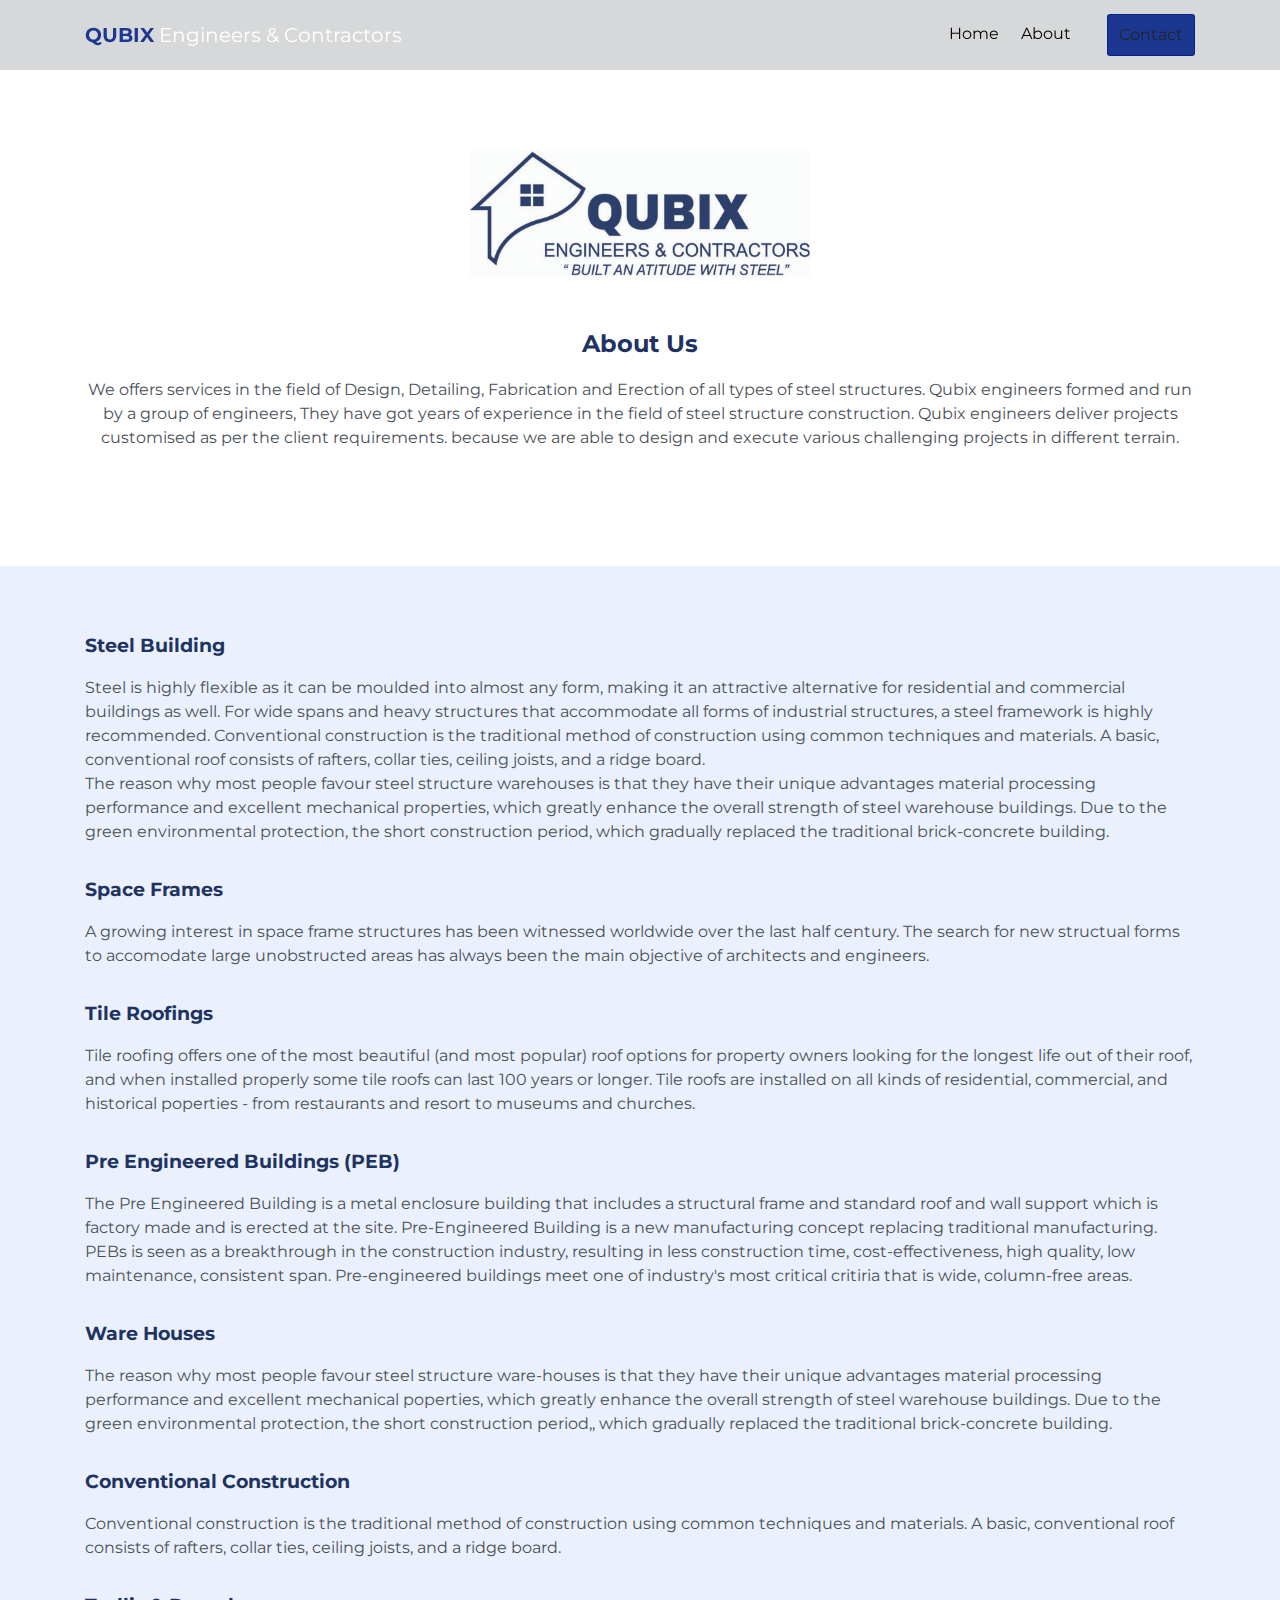
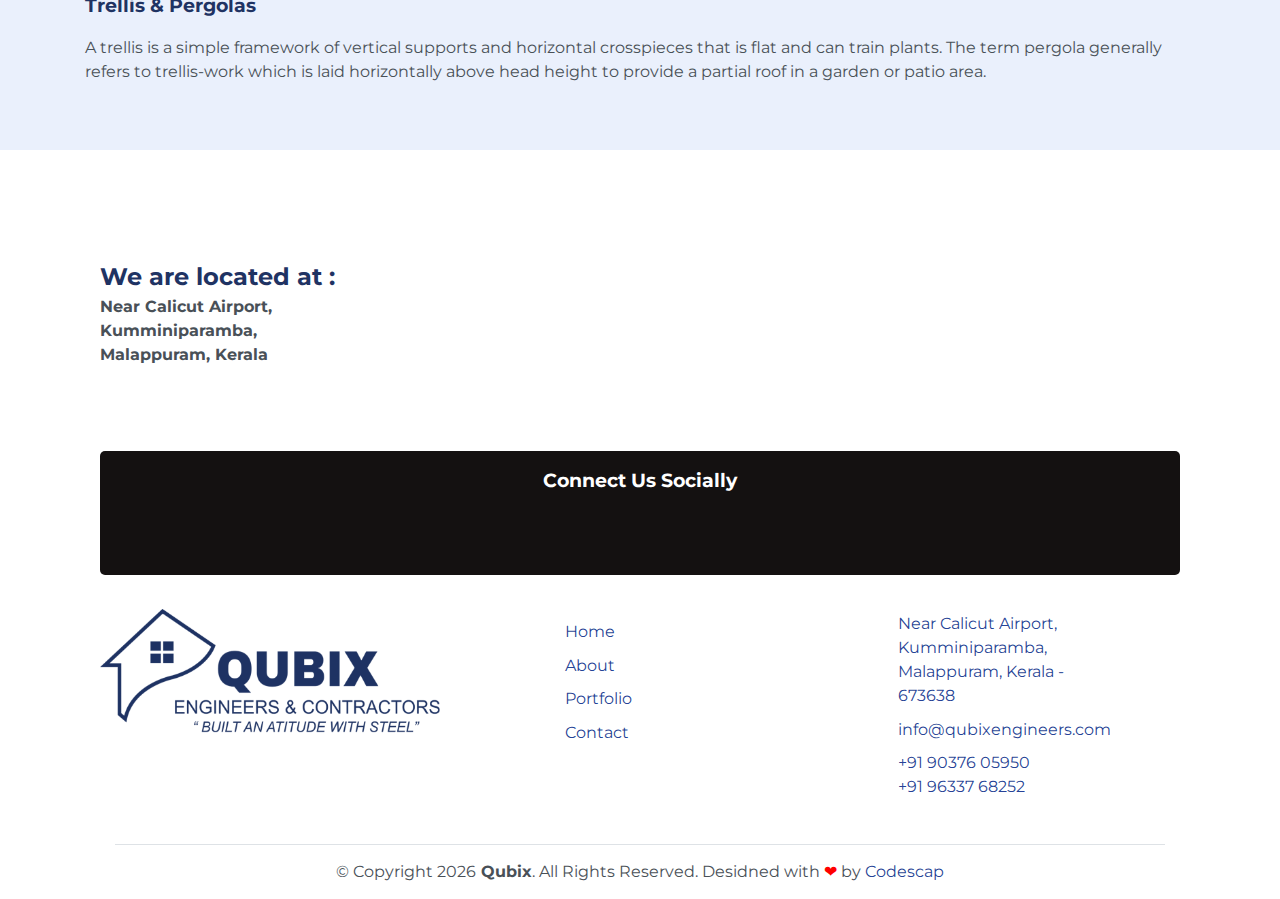
==== commit a6cd25e5: "new  cmt" ====
--- a/about.html
+++ b/about.html
@@ -4,18 +4,18 @@
 <head>
     <meta charset="utf-8">
     <meta name="viewport" content="width=device-width, initial-scale=1, shrink-to-fit=no">
-    <meta name="description" content="Start your development with AE Accounts Solutions landing page.">
+    <meta name="description" content="Qubix brings you engineering sevices at the best quality.">
     <meta name="author" content="Devcrud">
     <title>Qubix</title>
 
     <!-- font -->
-    <link rel="preconnect" href="https://fonts.googleapis.com">
-    <link rel="preconnect" href="https://fonts.gstatic.com" crossorigin>
+    <link rel="preconnect" href="https://fonts.googleapis.com" />
+    <link rel="preconnect" href="https://fonts.gstatic.com" crossorigin />
     <link href="https://fonts.googleapis.com/css2?family=Montserrat:wght@200;300;400;500;600;700;800;900&display=swap"
-        rel="stylesheet">
+        rel="stylesheet" />
 
     <!-- font icons -->
-    <link rel="stylesheet" href="assets/vendors/themify-icons/css/themify-icons.css">
+    <link rel="stylesheet" href="assets/vendors/themify-icons/css/themify-icons.css" />
     <link rel="stylesheet" href="https://cdnjs.cloudflare.com/ajax/libs/font-awesome/6.2.0/css/all.min.css"
         integrity="sha512-xh6O/CkQoPOWDdYTDqeRdPCVd1SpvCA9XXcUnZS2FmJNp1coAFzvtCN9BmamE+4aHK8yyUHUSCcJHgXloTyT2A=="
         crossorigin="anonymous" referrerpolicy="no-referrer" />
@@ -31,8 +31,8 @@
     <nav id="scrollspy" class="navbar page-navbar navbar-light navbar-expand-md fixed-top" data-spy="affix"
         data-offset-top="20">
         <div class="container">
-            <a class="navbar-brand" href="#"><strong class="text-primary">AE Accounts</strong> <span
-                    class="text-dark">Solutions</span></a>
+            <a class="navbar-brand" href="#"><strong class="text-primary">QUBIX</strong>
+                <span class="text-dark">Engineers & Contractors</span></a>
             <button class="navbar-toggler" type="button" data-toggle="collapse" data-target="#navbarSupportedContent"
                 aria-controls="navbarSupportedContent" aria-expanded="false" aria-label="Toggle navigation">
                 <span class="navbar-toggler-icon"></span>
@@ -46,12 +46,12 @@
                     <li class="nav-item">
                         <a class="nav-link" href="about.html">About</a>
                     </li>
-                    <li class="nav-item">
+                    <!-- <li class="nav-item">
                         <a class="nav-link" href="#features">Portfolio</a>
                     </li>
                     <li class="nav-item">
                         <a class="nav-link" href="#testmonial">Testmonial</a>
-                    </li>
+                    </li> -->
                     <!-- <li class="nav-item">
                         <a class="nav-link" href="#contact">Contact</a>
                     </li> -->
@@ -197,8 +197,8 @@
                         <div class="footer-links col-lg-4 pt-2">
                             <!-- px-5 mx-auto -->
                             <ul>
-                                <li><a href="">Home</a></li>
-                                <li><a href="">About</a></li>
+                                <li><a href="index.html">Home</a></li>
+                                <li><a href="about.html">About</a></li>
                                 <li><a href="">Portfolio</a></li>
                                 <li><a href="">Contact</a></li>
                             </ul>
@@ -213,12 +213,12 @@
                             </div>
                             <div class="footer-contact">
                                 <i class="fa-solid fa-envelope pr-3 mt-1"></i>
-                                <a href="">info@qubixengineering.com</a>
+                                <a href="">info@qubixengineers.com</a>
                             </div>
                             <div class="footer-contact">
                                 <i class="fa-solid fa-phone pr-3 mt-1"></i>
                                 <div class="d-flex flex-column">
-                                    <a href="">+91 95444 85950</a>
+                                    <a href="">+91 90376 05950</a>
                                     <a href="">+91 96337 68252</a>
                                 </div>
                             </div>
@@ -227,6 +227,10 @@
                 </div>
             </div>
 
+            <!-- <a href="https://api.whatsapp.com/send?phone=919037605950&text&app_absent=0" class="float" target="_blank">
+                <i class="fa fa-whatsapp my-float"></i>
+            </a> -->
+
             <!-- foooter -->
             <footer class="footer text-center">
                 <p>&copy; Copyright
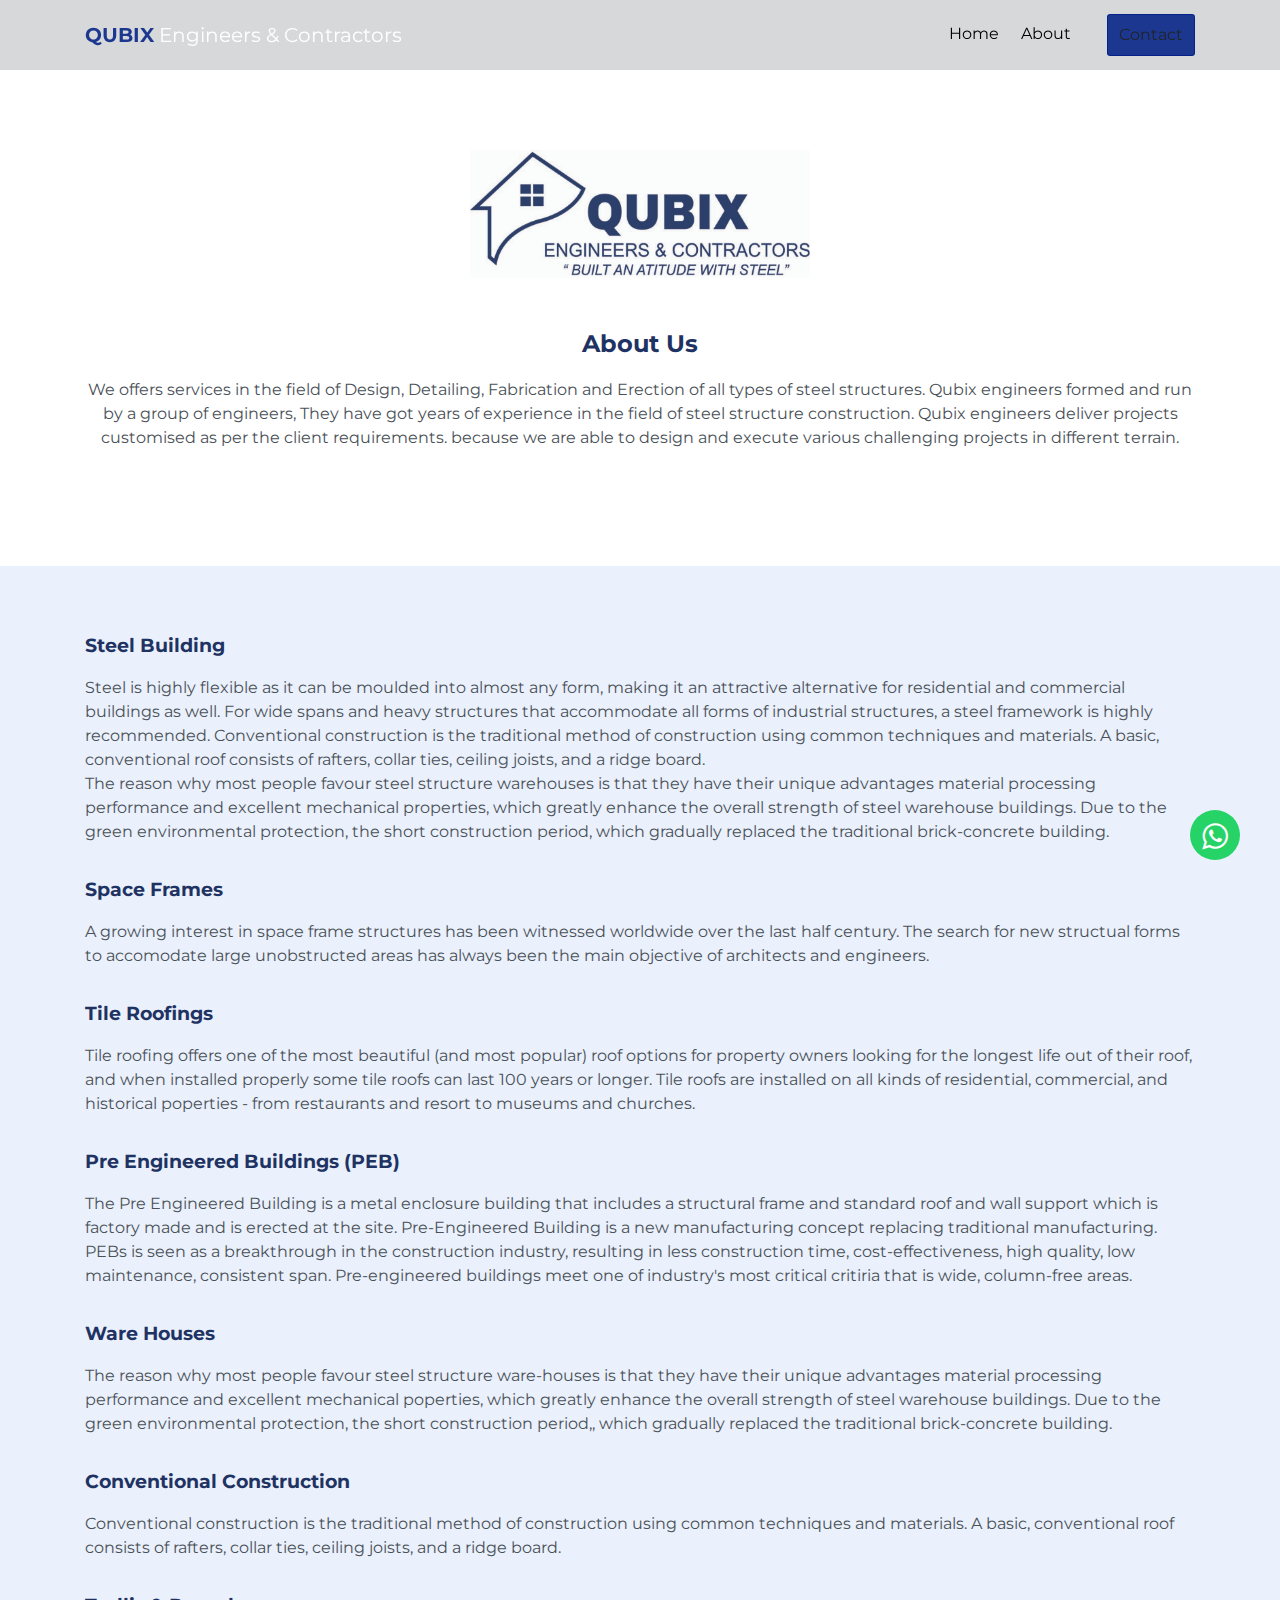
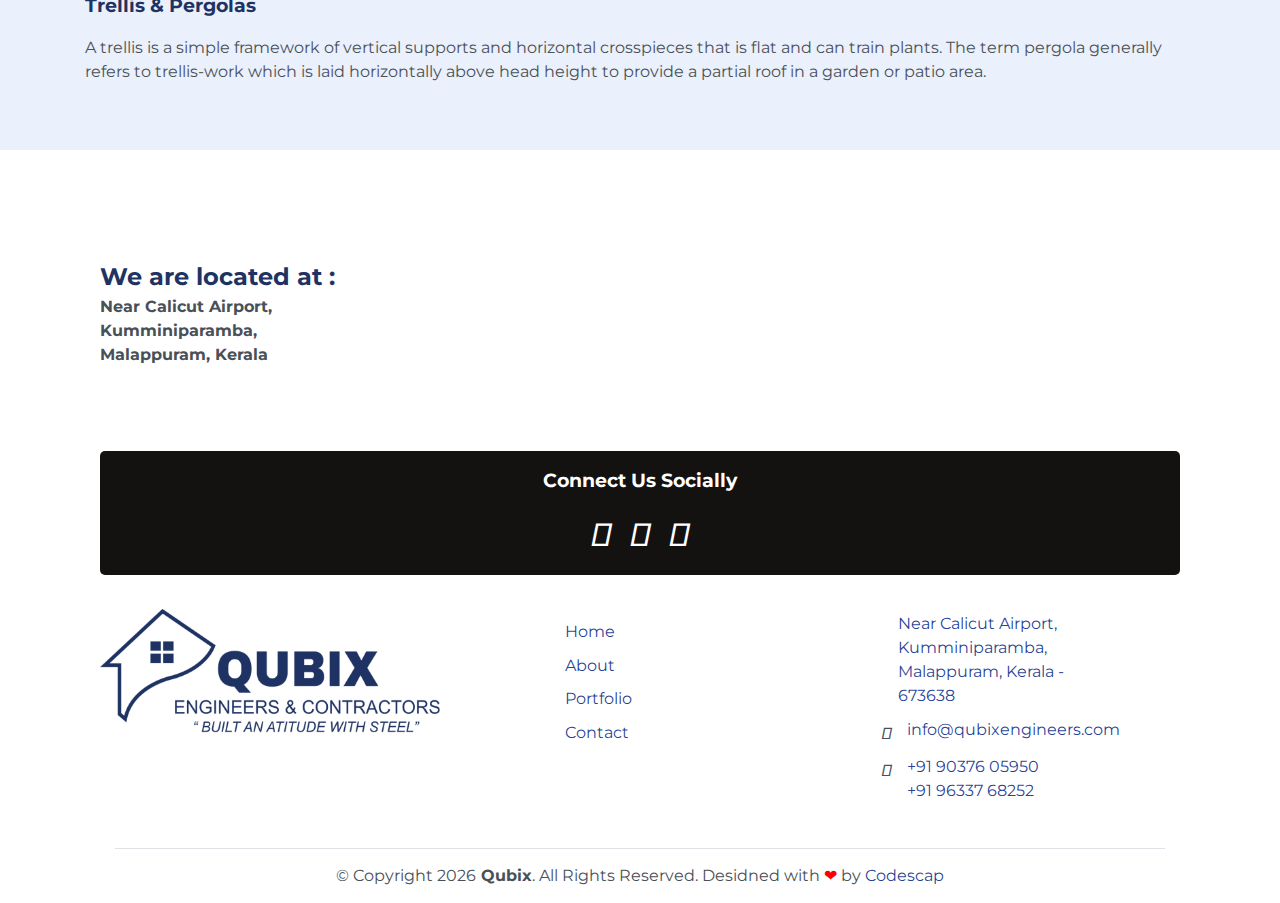
==== commit 56581956: "new  cmt" ====
--- a/about.html
+++ b/about.html
@@ -13,6 +13,8 @@
     <link rel="preconnect" href="https://fonts.gstatic.com" crossorigin />
     <link href="https://fonts.googleapis.com/css2?family=Montserrat:wght@200;300;400;500;600;700;800;900&display=swap"
         rel="stylesheet" />
+    <link rel="icon" type="image/x-icon" href="assets/img/logo.png">
+
 
     <!-- font icons -->
     <link rel="stylesheet" href="assets/vendors/themify-icons/css/themify-icons.css" />
@@ -22,6 +24,9 @@
 
     <!-- main styles -->
     <link rel="stylesheet" href="assets/css/style.css">
+
+    <!-- font-awesome -->
+    <link rel="stylesheet" href="https://maxcdn.bootstrapcdn.com/font-awesome/4.5.0/css/font-awesome.min.css" />
 
 </head>
 
@@ -227,9 +232,9 @@
                 </div>
             </div>
 
-            <!-- <a href="https://api.whatsapp.com/send?phone=919037605950&text&app_absent=0" class="float" target="_blank">
+            <a href="https://api.whatsapp.com/send?phone=919037605950&text&app_absent=0" class="float" target="_blank">
                 <i class="fa fa-whatsapp my-float"></i>
-            </a> -->
+            </a>
 
             <!-- foooter -->
             <footer class="footer text-center">
